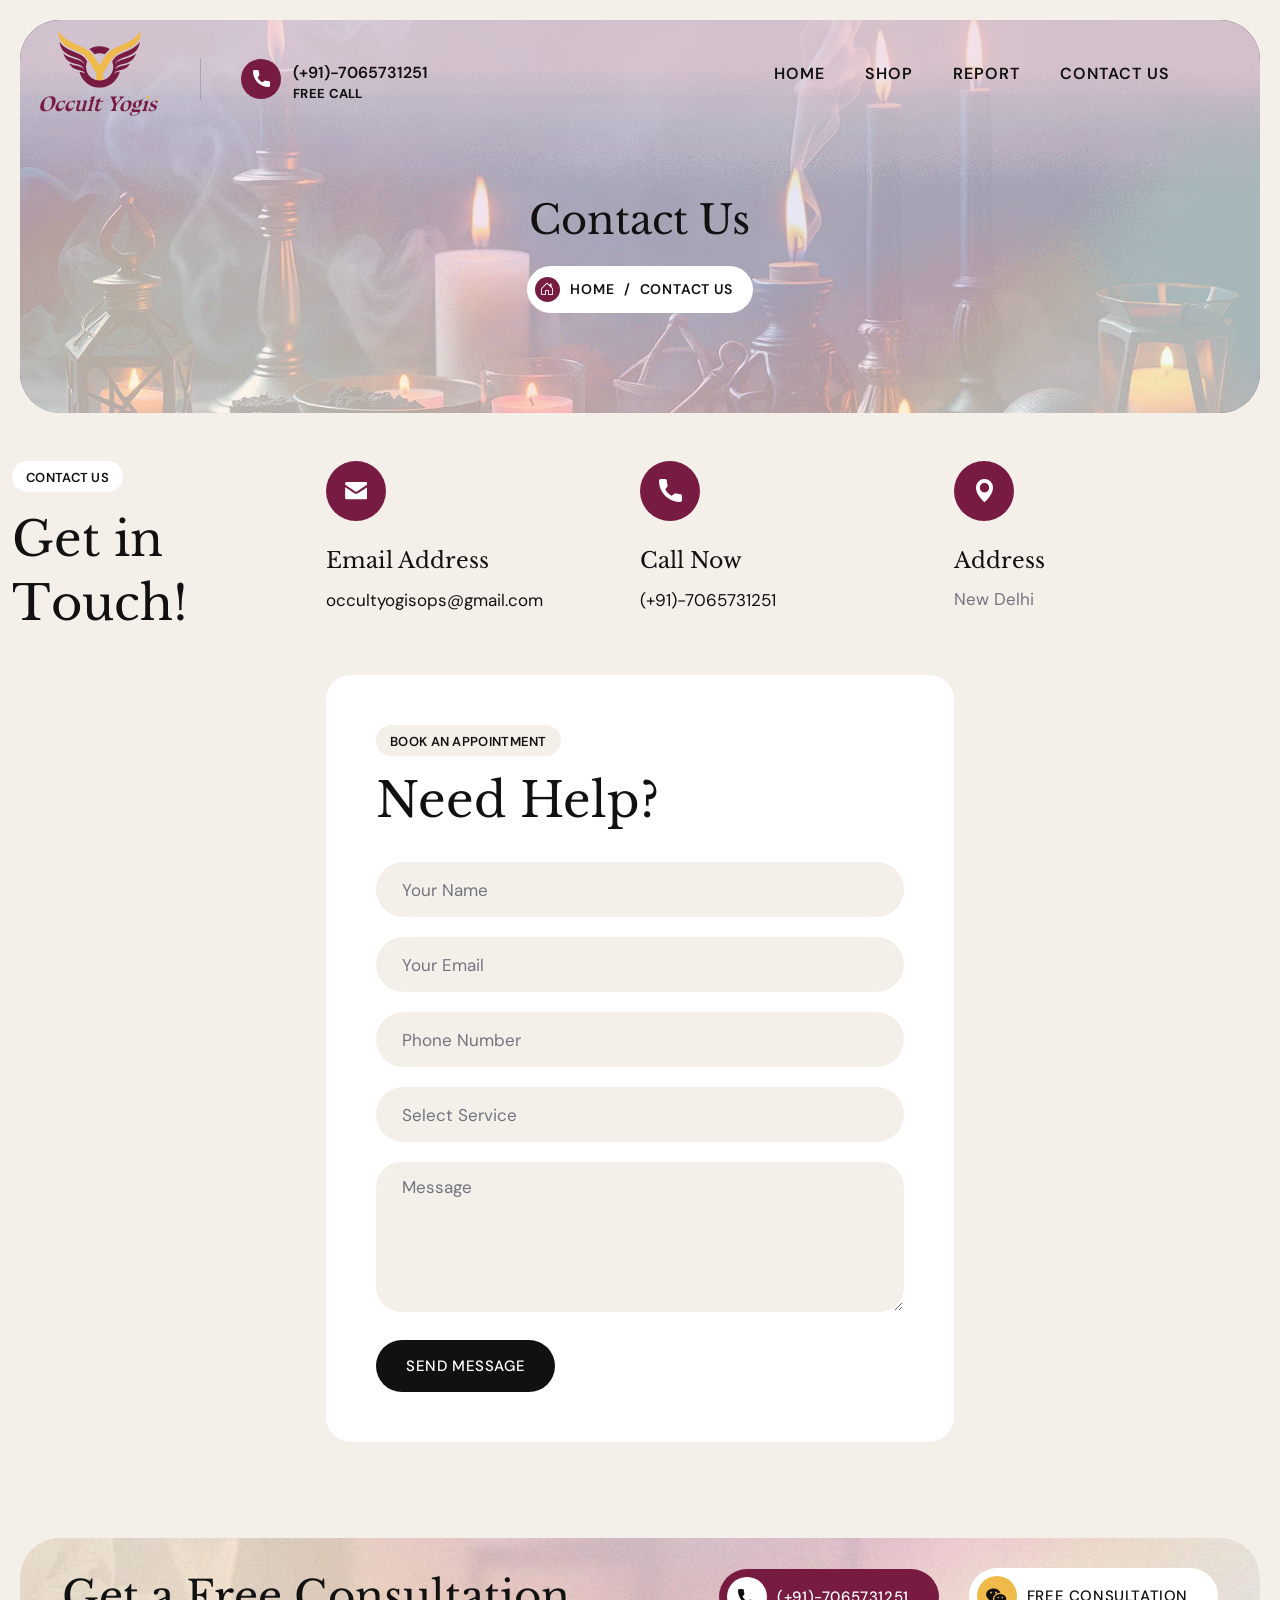
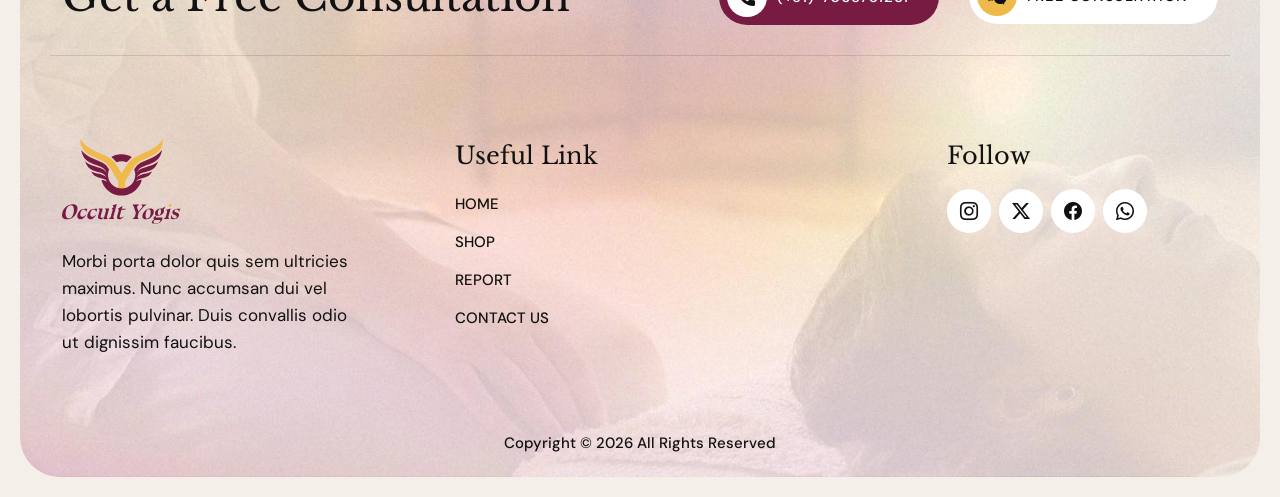
==== contact.html @ 19f6bfe2 "complete page" ====
<!doctype html>
<html lang="en-US">
<meta http-equiv="content-type" content="text/html;charset=UTF-8">
<head>
  <meta charset="UTF-8">
  <meta name="author" content="">
  <meta name="viewport" content="width=device-width, initial-scale=1">
  <title>Occult Yogis : Home</title>
  <meta name='robots' content='max-image-preview:large'>
  <link rel='dns-prefetch' href='http://fonts.googleapis.com/'>
  <link rel='preconnect' href='https://fonts.gstatic.com/' crossorigin>
  <link rel='stylesheet' id='bootstrap-css' href='wp-content/themes/pranam/assets/css/bootstrap.min4d80.css?ver=6.9.1' media='all'>
  <link rel='stylesheet' id='animate-css' href='wp-content/themes/pranam/assets/css/animate4d80.css?ver=6.9.1' media='all'>
  <link rel='stylesheet' id='bootstrap-icon-css' href='wp-content/themes/pranam/assets/css/bootstrap-icons4d80.css?ver=6.9.1' media='all'>
  <link rel='stylesheet' id='pranam-icon-css' href='wp-content/themes/pranam/assets/css/pranam-icon4d80.css?ver=6.9.1' media='all'>
  <link rel='stylesheet' id='magnific-popup-css' href='wp-content/themes/pranam/assets/css/magnific-popup4d80.css?ver=6.9.1' media='all'>
  <link rel='stylesheet' id='swiper-pranam-css' href='wp-content/themes/pranam/assets/css/swiper-bundle.min4d80.css?ver=6.9.1' media='all'>
  <link rel='stylesheet' id='odometer-css' href='wp-content/themes/pranam/assets/css/odometer4d80.css?ver=6.9.1' media='all'>
  <link rel='stylesheet' id='base-css' href='wp-content/themes/pranam/assets/css/base4d80.css?ver=6.9.1' media='all'>
  <link rel='stylesheet' id='shortcodes-css' href='wp-content/themes/pranam/assets/css/shortcodes4d80.css?ver=6.9.1' media='all'>
  <link rel='stylesheet' id='pranam-style-css' href='wp-content/themes/pranam/assets/css/theme-style4d80.css?ver=6.9.1' media='all'>
  <link rel='stylesheet' id='elementor-icons-css' href='wp-content/plugins/elementor/assets/lib/eicons/css/elementor-icons.min7f15.css?ver=5.47.0' media='all'>
  <link rel='stylesheet' id='elementor-frontend-css' href='wp-content/uploads/elementor/css/custom-frontend.mined5e.css?ver=1770178173' media='all'>
  <link rel='stylesheet' id='elementor-post-8-css' href='wp-content/uploads/elementor/css/post-8ed5e.css?ver=1770178173' media='all'>
  <link rel='stylesheet' id='widget-image-css' href='wp-content/plugins/elementor/assets/css/widget-image.mind341.css?ver=3.35.0' media='all'>
  <link rel='stylesheet' id='widget-heading-css' href='wp-content/plugins/elementor/assets/css/widget-heading.mind341.css?ver=3.35.0' media='all'>
  <link rel='stylesheet' id='e-animation-fadeInUp-css' href='wp-content/plugins/elementor/assets/lib/animations/styles/fadeInUp.mind341.css?ver=3.35.0' media='all'>
  <link rel='stylesheet' id='elementor-post-9217-css' href='wp-content/uploads/elementor/css/post-9217b172.css?ver=1770180187' media='all'>
  <link rel="stylesheet" href="https://fonts.googleapis.com/css?family=DM%20Sans:400%7CLibre%20Baskerville:400&amp;display=swap&amp;ver=6.9.1" media="print" onload="this.media='all'">
  <link rel='stylesheet' id='elementor-gf-roboto-css' href='https://fonts.googleapis.com/css?family=Roboto:100,100italic,200,200italic,300,300italic,400,400italic,500,500italic,600,600italic,700,700italic,800,800italic,900,900italic&amp;display=swap' media='all'>
  <script src="wp-includes/js/jquery/jquery.minf43b.js?ver=3.7.1" id="jquery-core-js"></script>
  <script src="wp-includes/js/jquery/jquery-migrate.min5589.js?ver=3.4.1" id="jquery-migrate-js"></script>
  <link rel="icon" href="img/favicon.ico">
  <link rel="apple-touch-icon" href="img/favicon.ico">
  <link rel='stylesheet' href="css/main.min.css">
</head>
<body class="wp-singular page-template-default page page-id-1808 wp-custom-logo wp-embed-responsive wp-theme-pranam elementor-default elementor-kit-8 elementor-page elementor-page-1808">
  <div id="page-wrapper" class="page-wrapper">
    <header id="site-header" class="header header-1">
      <div id="header-wrap">
        <div class="container-fluid p-0">
          <div class="row">
            <div class="col">
              <nav class="ht-navigation">
                <a class="navbar-brand logo m-0" href="index.html">
                  <img class="img-fluid" src="img/logo.svg" alt="Logo Img" height="80" width="120">
                </a>
                <a class="navbar-brand logo m-0 sticky-logo" href="index.html">
                  <img class="img-fluid" src="img/logo.svg" alt="Logo Img" height="70" width="120">
                </a>
                <div class="ht-mobile-menu-bg"></div>
                <div class="header-number">
                  <i class="flaticon flaticon-call"></i>
                  <div>
                    <a href="tel:+917065731251">(+91)-7065731251</a>
                    <span>Free Call</span>
                  </div>
                </div>
                <div class="navigation-top">
                  <div class="main-nav">
                    <ul id="menu-main-menu" class="menu">
                      <li class="menu-item"><a href="index.html">Home</a></li>
                      <li class="menu-item"><a href="https://store.occultyogis.com/" target="_blank">Shop</a></li>
                      <li class="menu-item"><a href="https://report.occultyogi.com/" target="_blank">Report</a></li>
                      <li class="menu-item"><a href="contact.html">Contact Us</a></li>
                    </ul>
                  </div>
                  <button id="menu-toggle" class="nav-menu-toggle ht-toggler" type="button"><i class="bi bi-list"></i></button>
                </div>
                <!-- <div class="right-nav align-items-center d-flex justify-content-end">
                  <a class="themeht-btn dark-btn" href="contact-us/index.html"><span>Appointment</span>
                    <i class="flaticon flaticon-right-up"></i>
                  </a>
                </div> -->
              </nav>
            </div>
          </div>
        </div>
      </div>
    </header>
    <section class="page-title page-title-overlay breadcrumb-1" style="background-image:url(img/banner.webp);">
      <div class="container">
        <div class="row">
          <div class="col-lg-12">
            <div class="theme-breadcrumb-box">
              <h1>Contact Us</h1>
              <nav aria-label="breadcrumb" class="page-breadcrumb">
                <ol class="breadcrumb">
                  <li class="breadcrumb-item"><a href="index.html"><i class="bi bi-house-door me-1"></i>Home</a></li>
                  <li class="breadcrumb-item active" aria-current="page">Contact Us</li>
                </ol>
              </nav>
            </div>
          </div>
        </div>
      </div>
    </section>
    <div class="page-content mt-5">
      <div class="container">
        <div id="post-1808" class="post-1808 page type-page status-publish hentry">
          <div class="entry-content">
            <div data-elementor-type="wp-page" data-elementor-id="1808" class="elementor elementor-1808">
              <section class="elementor-section elementor-top-section elementor-element elementor-element-4d484e2 elementor-section-boxed elementor-section-height-default elementor-section-height-default default" data-id="4d484e2" data-element_type="section" data-e-type="section">
                <div class="elementor-container elementor-column-gap-no">
                  <div class="elementor-column elementor-col-25 elementor-top-column elementor-element elementor-element-ac54296" data-id="ac54296" data-element_type="column" data-e-type="column">
                    <div class="elementor-widget-wrap elementor-element-populated">
                      <div class="elementor-element elementor-element-0fba651 elementor-widget elementor-widget-title"
                        data-id="0fba651" data-element_type="widget" data-e-type="widget"
                        data-widget_type="title.default">
                        <div class="elementor-widget-container">
                          <div class="theme-title ht-split-text  left">
                            <h6 class="">Contact Us</h6>
                            <h2 data-splitting>Get in Touch!</h2>
                          </div>
                        </div>
                      </div>
                    </div>
                  </div>
                  <div class="elementor-column elementor-col-25 elementor-top-column elementor-element elementor-element-01027af" data-id="01027af" data-element_type="column" data-e-type="column">
                    <div class="elementor-widget-wrap elementor-element-populated">
                      <div class="elementor-element elementor-element-8cacafa elementor-widget elementor-widget-contact-list" data-id="8cacafa" data-element_type="widget" data-e-type="widget" data-widget_type="contact-list.default">
                        <div class="elementor-widget-container">
                          <div class="contact-media">
                            <i class="flaticon flaticon-envelope"></i>
                            <h4>Email Address</h4>
                            <div class="contact-media-text">
                              <a href="mailto:occultyogisops@gmail.com">occultyogisops@gmail.com</a>
                            </div>
                          </div>
                        </div>
                      </div>
                    </div>
                  </div>
                  <div class="elementor-column elementor-col-25 elementor-top-column elementor-element elementor-element-44689f6" data-id="44689f6" data-element_type="column" data-e-type="column">
                    <div class="elementor-widget-wrap elementor-element-populated">
                      <div class="elementor-element elementor-element-225e51c elementor-widget elementor-widget-contact-list" data-id="225e51c" data-element_type="widget" data-e-type="widget" data-widget_type="contact-list.default">
                        <div class="elementor-widget-container">
                          <div class="contact-media ">
                            <i class="flaticon flaticon-call"></i>
                            <h4>Call Now</h4>
                            <div class="contact-media-text">
                              <a href="tel:+917065731251">(+91)-7065731251</a>
                            </div>
                          </div>
                        </div>
                      </div>
                    </div>
                  </div>
                  <div
                    class="elementor-column elementor-col-25 elementor-top-column elementor-element elementor-element-c6469f6"
                    data-id="c6469f6" data-element_type="column" data-e-type="column">
                    <div class="elementor-widget-wrap elementor-element-populated">
                      <div
                        class="elementor-element elementor-element-46018b4 elementor-widget elementor-widget-contact-list"
                        data-id="46018b4" data-element_type="widget" data-e-type="widget"
                        data-widget_type="contact-list.default">
                        <div class="elementor-widget-container">
                          <div class="contact-media ">
                            <i class="flaticon flaticon-location-pin"></i>
                            <h4>Address</h4>
                            <div class="contact-media-text">
                              <p class="mb-0">New Delhi</p>
                            </div>
                          </div>
                        </div>
                      </div>
                    </div>
                  </div>
                </div>
              </section>
              <section class="mb-5 pb-5 elementor-section elementor-top-section elementor-element elementor-element-b458566 elementor-section-boxed elementor-section-height-default elementor-section-height-default default" data-id="b458566" data-element_type="section" data-e-type="section">
                <div class="elementor-container elementor-column-gap-no justify-content-center">
                  <div class="elementor-column elementor-col-50 elementor-top-column elementor-element elementor-element-80cbee4" data-id="80cbee4" data-element_type="column" data-e-type="column">
                    <div class="elementor-widget-wrap elementor-element-populated">
                      <div class="elementor-element elementor-element-b14702c elementor-widget elementor-widget-shortcode" data-id="b14702c" data-element_type="widget" data-e-type="widget" data-widget_type="shortcode.default">
                        <div class="elementor-widget-container">
                          <div class="elementor-shortcode">
                            <div class="wpcf7 no-js" id="wpcf7-f13877-p1808-o1" lang="en-US" dir="ltr" data-wpcf7-id="13877">
                              <form action="#" method="post" class="wpcf7-form init" aria-label="Contact form" novalidate="novalidate" data-status="init">
                                <div class="contact-us">
                                  <div class="row">
                                    <div class="col-md-12">
                                      <div class="theme-title ht-split-text">
                                        <h6>Book an Appointment</h6>
                                        <h2>Need Help?</h2>
                                      </div>
                                    </div>
                                    <div class="col-md-12">
                                      <span class="wpcf7-form-control-wrap" data-name="your-name">
                                        <input size="40" maxlength="400" class="wpcf7-form-control wpcf7-text wpcf7-validates-as-required" aria-required="true" aria-invalid="false" placeholder="Your Name" value="" type="text" name="your-name" />
                                      </span>
                                    </div>
                                    <div class="col-md-12">
                                      <span class="wpcf7-form-control-wrap" data-name="your-email">
                                        <input size="40" maxlength="400" class="wpcf7-form-control wpcf7-email wpcf7-validates-as-required wpcf7-text wpcf7-validates-as-email" aria-required="true" aria-invalid="false" placeholder="Your Email" value="" type="email" name="your-email" />
                                      </span>
                                    </div>
                                    <div class="col-md-12">
                                      <span class="wpcf7-form-control-wrap" data-name="tel-893">
                                        <input size="40" maxlength="400" class="wpcf7-form-control wpcf7-tel wpcf7-text wpcf7-validates-as-tel" aria-invalid="false" placeholder="Phone Number" value="" type="tel" name="tel-893" />
                                      </span>
                                    </div>
                                    <div class="col-md-12">
                                      <span class="wpcf7-form-control-wrap" data-name="your-select">
                                        <select class="wpcf7-form-control wpcf7-select-control select-control wpcf7-validates-as-required" aria-required="true" aria-invalid="false" name="your-select">
                                          <option value="Select Service">Select Service</option>
                                          <option value="Report">Report</option>
                                          <option value="Consulatioan">Consulatioan</option>
                                          <option value="Meditation">Meditation</option>
                                        </select>
                                      </span>
                                    </div>
                                    <div class="col-md-12">
                                      <span class="wpcf7-form-control-wrap" data-name="your-message">
                                        <textarea cols="40" rows="10" maxlength="2000" class="wpcf7-form-control wpcf7-textarea" aria-invalid="false" placeholder="Message" name="your-message"></textarea>
                                      </span>
                                    </div>
                                    <div class="col-md-12"><input class="wpcf7-form-control wpcf7-submit has-spinner" type="submit" value="Send Message"></div>
                                  </div>
                                </div>
                              </form>
                            </div>
                          </div>
                        </div>
                      </div>
                    </div>
                  </div>
                </div>
              </section>
            </div>
          </div>
        </div>
      </div>
    </div>
    <footer class="footer">
      <div class="primary-footer">
        <div class="container">
          <div class="row footer-top">
            <div class="col-md-6">
              <aside id="custom_html-31"
                class="widget_text widget-odd widget-last widget-first widget-1 footer-top-title footer-widget widget widget_custom_html">
                <div class="textwidget custom-html-widget">Get a Free Consultation</div>
              </aside>
            </div>
            <div class="col-md-6">
              <aside id="custom_html-32"
                class="widget_text widget-odd widget-last widget-first widget-1 footer-top-button text-end footer-widget widget widget_custom_html">
                <div class="textwidget custom-html-widget">
                  <a href="tel:+917065731251" class="themeht-btn primary-btn"><i class="flaticon flaticon-call"></i> <span>(+91)-7065731251</span></a>
                  <a href="contact-us/index.html" class="themeht-btn white-btn"><i class="bi bi-wechat"></i> <span>Free consultation</span></a>
                </div>
              </aside>
            </div>
          </div>
          <div class="row">
            <div class="col-lg-4">
              <a class="footer-logo d-inline-block logo mb-4" href="index.html">
                <img class="img-fluid" src="img/logo.svg" alt="Logo Img" height="80" width="120">
              </a>
              <aside id="text-7" class="widget-odd widget-last widget-first widget-1 footer-widget widget widget_text">
                <div class="textwidget">
                  <p>Morbi porta dolor quis sem ultricies maximus. Nunc accumsan dui vel lobortis pulvinar. Duis convallis odio ut dignissim faucibus.</p>
                </div>
              </aside>
            </div>
            <div class="col-lg-5">
              <aside id="nav_menu-15"
                class="widget-odd widget-last widget-first widget-1 footer-widget widget widget_nav_menu">
                <h5 class="widget-title">Useful Link</h5>
                <div class="menu-footer-menu-container">
                  <ul id="menu-footer-menu" class="menu">
                    <li class="menu-item"><a href="index.html">Home</a></li>
                    <li class="menu-item"><a href="https://store.occultyogis.com/" target="_blank">Shop</a></li>
                    <li class="menu-item"><a href="https://report.occultyogi.com/" target="_blank">Report</a></li>
                    <li class="menu-item"><a href="contact.html">Contact Us</a></li>
                  </ul>
                </div>
              </aside>
            </div>
            <div class="col-lg-3">
              <div class="footer-subscribe"></div>
              <aside id="custom_html-30"
                class="widget_text widget-odd widget-last widget-first widget-1 m-0 footer-widget widget widget_custom_html">
                <h5 class="widget-title">Follow</h5>
                <div class="textwidget custom-html-widget">
                  <ul class="list-inline ps-0 ms-0 social-icons footer-social">
                    <li class="list-inline-item"><a href="https://www.instagram.com/occultyogisofficial/"><i aria-hidden="true" class="bi bi-instagram"></i></a></li>
                    <li class="list-inline-item"><a href="#"><i aria-hidden="true" class="bi bi-twitter-x"></i></a></li>
                    <li class="list-inline-item"><a href="#"><i aria-hidden="true" class="bi bi-facebook"></i></a></li>
                    <li class="list-inline-item"><a href="https://wa.me/919968353570?text=Hi,&nbsp;I&nbsp;would&nbsp;like&nbsp;to&nbsp;get&nbsp;more&nbsp;information..!" target="_blank"><i aria-hidden="true" class="bi bi-whatsapp"></i></a></li>
                  </ul>
                </div>
              </aside>
            </div>
          </div>
        </div>
      </div>
      <div class="secondary-footer">
        <div class="container">
          <div class="row align-items-center secondary-footer-inner">
            <div class="col-lg-12 text-center mt-lg-0">
              <div class="copyright">Copyright © 2026 All Rights Reserved</div>
            </div>
          </div>
        </div>
      </div>
    </footer>
  </div>
  <div class="scroll-top">
    <svg class="scroll-circle svg-content" width="100%" height="100%" viewBox="-1 -1 102 102"><path d="M50,1 a49,49 0 0,1 0,98 a49,49 0 0,1 0,-98" /></svg>
  </div>
  <script src="wp-includes/js/dist/hooks.minaf5f.js?ver=dd5603f07f9220ed27f1" id="wp-hooks-js"></script>
  <script src="wp-includes/js/dist/i18n.min1cde.js?ver=c26c3dc7bed366793375" id="wp-i18n-js"></script>
  <script src="wp-content/themes/pranam/assets/js/bootstrap.bundle.min4d80.js?ver=6.9.1" id="bootstrap-js"></script>
  <script src="wp-content/themes/pranam/assets/js/jquery-appear4d80.js?ver=6.9.1" id="jquery-appear-js"></script>
  <script src="wp-content/themes/pranam/assets/js/odometer.min4d80.js?ver=6.9.1" id="odometer-js"></script>
  <script src="wp-content/themes/pranam/assets/js/jquery.magnific-popup.min4d80.js?ver=6.9.1" id="magnific-popup-js"></script>
  <script src="wp-content/themes/pranam/assets/js/splitting.min4d80.js?ver=6.9.1" id="splitting-js"></script>
  <script src="wp-content/themes/pranam/assets/js/gsap.min4d80.js?ver=6.9.1" id="gsap-js"></script>
  <script src="wp-content/themes/pranam/assets/js/scrolltrigger.min4d80.js?ver=6.9.1" id="scrolltrigger-js"></script>
  <script src="wp-content/themes/pranam/assets/js/title-text4d80.js?ver=6.9.1" id="title-text-js"></script>
  <script src="wp-content/themes/pranam/assets/js/ht-split-img4d80.js?ver=6.9.1" id="ht-split-img-js"></script>
  <script src="wp-content/plugins/elementor/assets/lib/swiper/v8/swiper.min94a4.js?ver=8.4.5" id="swiper-js"></script>
  <script src="wp-content/themes/pranam/assets/js/sticksy.min4d80.js?ver=6.9.1" id="sticksy-js"></script>
  <script src="wp-content/themes/pranam/assets/js/theme-script4d80.js?ver=6.9.1" id="pranam-script-js"></script>
  <!-- <script src="wp-content/plugins/elementor/assets/js/webpack.runtime.mind341.js?ver=3.35.0" id="elementor-webpack-runtime-js"></script> -->
  <script src="wp-content/plugins/elementor/assets/js/frontend-modules.mind341.js?ver=3.35.0" id="elementor-frontend-modules-js"></script>
  <script src="wp-includes/js/jquery/ui/core.minb37e.js?ver=1.13.3" id="jquery-ui-core-js"></script>
  <script id="elementor-frontend-js-before">
    var elementorFrontendConfig = {
      "environmentMode": {
        "edit": false,
        "wpPreview": false,
        "isScriptDebug": false
      },
      "i18n": {
        "shareOnFacebook": "Share on Facebook",
        "shareOnTwitter": "Share on Twitter",
        "pinIt": "Pin it",
        "download": "Download",
        "downloadImage": "Download image",
        "fullscreen": "Fullscreen",
        "zoom": "Zoom",
        "share": "Share",
        "playVideo": "Play Video",
        "previous": "Previous",
        "next": "Next",
        "close": "Close",
        "a11yCarouselPrevSlideMessage": "Previous slide",
        "a11yCarouselNextSlideMessage": "Next slide",
        "a11yCarouselFirstSlideMessage": "This is the first slide",
        "a11yCarouselLastSlideMessage": "This is the last slide",
        "a11yCarouselPaginationBulletMessage": "Go to slide"
      },
      "is_rtl": false,
      "breakpoints": {
        "xs": 0,
        "sm": 480,
        "md": 768,
        "lg": 1025,
        "xl": 1440,
        "xxl": 1600
      },
      "responsive": {
        "breakpoints": {
          "mobile": {
            "label": "Mobile Portrait",
            "value": 767,
            "default_value": 767,
            "direction": "max",
            "is_enabled": true
          },
          "mobile_extra": {
            "label": "Mobile Landscape",
            "value": 880,
            "default_value": 880,
            "direction": "max",
            "is_enabled": true
          },
          "tablet": {
            "label": "Tablet Portrait",
            "value": 1024,
            "default_value": 1024,
            "direction": "max",
            "is_enabled": true
          },
          "tablet_extra": {
            "label": "Tablet Landscape",
            "value": 1200,
            "default_value": 1200,
            "direction": "max",
            "is_enabled": true
          },
          "laptop": {
            "label": "Laptop",
            "value": 1366,
            "default_value": 1366,
            "direction": "max",
            "is_enabled": true
          },
          "widescreen": {
            "label": "Widescreen",
            "value": 2400,
            "default_value": 2400,
            "direction": "min",
            "is_enabled": true
          }
        },
        "hasCustomBreakpoints": true
      },
      "version": "3.35.0",
      "is_static": false,
      "experimentalFeatures": {
        "additional_custom_breakpoints": true,
        "home_screen": true,
        "global_classes_should_enforce_capabilities": true,
        "e_variables": true,
        "cloud-library": true,
        "e_opt_in_v4_page": true,
        "e_components": true,
        "e_interactions": true,
        "e_editor_one": true,
        "import-export-customization": true
      },
      "urls": {
        "assets": "\/wp-content\/plugins\/elementor\/assets\/",
        "uploadUrl": "\/wp-content\/uploads"
      },
      "nonces": {
        "floatingButtonsClickTracking": "b3f9829418"
      },
      "swiperClass": "swiper",
      "settings": {
        "page": [],
        "editorPreferences": []
      },
      "kit": {
        "active_breakpoints": ["viewport_mobile", "viewport_mobile_extra", "viewport_tablet", "viewport_tablet_extra",
          "viewport_laptop", "viewport_widescreen"
        ],
        "global_image_lightbox": "yes",
        "lightbox_enable_counter": "yes",
        "lightbox_enable_fullscreen": "yes",
        "lightbox_enable_zoom": "yes",
        "lightbox_enable_share": "yes",
        "lightbox_title_src": "title",
        "lightbox_description_src": "description"
      },
      "post": {
        "id": 398,
        "title": "Pranam%20%E2%80%93%20Reiki%20Healing%20%26%20Meditation%20WordPress%20Theme",
        "excerpt": "Morbi porta dolor quis sem ultricies maximus. Nunc accumsan dui vel lobortis pulvinar. Duis convallis odio ut dignissim faucibus.",
        "featuredImage": "\/wp-content\/uploads\/2025\/02\/blog-img03-1024x731.jpg"
      }
    };
  </script>
  <script src="wp-content/plugins/elementor/assets/js/frontend.mind341.js?ver=3.35.0" id="elementor-frontend-js">
  </script>
</body>

</html>
---- wp-content/themes/pranam/assets/css/pranam-icon4d80.css ----
/*!
*    ______ _       _   _
*    |  ____| |     | | (_)
*    | |__  | | __ _| |_ _  ___ ___  _ __
*    |  __| | |/ _` | __| |/ __/ _ \| '_ \
*    | |    | | (_| | |_| | (_| (_) | | | |
*    |_|    |_|\__,_|\__|_|\___\___/|_| |_|
*
*         https://www.flaticon.com
*/

@font-face {
    font-family: "flaticon_mycollection";
    src: url("../fonts/flaticon_mycollection9292.woff2?49292b0f38f130092f00ca495d688a67") format("woff2"),
url("../fonts/flaticon_mycollection9292.woff?49292b0f38f130092f00ca495d688a67") format("woff"),
url("../fonts/flaticon_mycollection9292.eot?49292b0f38f130092f00ca495d688a67#iefix") format("embedded-opentype"),
url("../fonts/flaticon_mycollection9292.ttf?49292b0f38f130092f00ca495d688a67") format("truetype"),
url("../fonts/flaticon_mycollection9292.html?49292b0f38f130092f00ca495d688a67#flaticon_mycollection") format("svg")
}

i[class^="flaticon-"]:before, i[class*=" flaticon-"]:before {
    font-family: flaticon_mycollection !important;
    font-style: normal;
    font-weight: normal !important;
    font-variant: normal;
    text-transform: none;
    line-height: inherit;
    -webkit-font-smoothing: antialiased;
    -moz-osx-font-smoothing: grayscale;
    vertical-align: -0.125em;
}

.flaticon-play-button-arrowhead:before {
    content: "\f101";
}
.flaticon-check-mark:before {
    content: "\f102";
}
.flaticon-left-quote:before {
    content: "\f103";
}
.flaticon-namaste:before {
    content: "\f104";
}
.flaticon-krishna:before {
    content: "\f105";
}
.flaticon-call:before {
    content: "\f106";
}
.flaticon-temple:before {
    content: "\f107";
}
.flaticon-loupe:before {
    content: "\f108";
}
.flaticon-standing-bell:before {
    content: "\f109";
}
.flaticon-pills:before {
    content: "\f10a";
}
.flaticon-healing:before {
    content: "\f10b";
}
.flaticon-reiki:before {
    content: "\f10c";
}
.flaticon-ganesha:before {
    content: "\f10d";
}
.flaticon-zen:before {
    content: "\f10e";
}
.flaticon-comment:before {
    content: "\f10f";
}
.flaticon-massage:before {
    content: "\f110";
}
.flaticon-diwali:before {
    content: "\f111";
}
.flaticon-phone-call:before {
    content: "\f112";
}
.flaticon-home:before {
    content: "\f113";
}
.flaticon-pills-1:before {
    content: "\f114";
}
.flaticon-clock:before {
    content: "\f115";
}
.flaticon-paper-plane:before {
    content: "\f116";
}
.flaticon-swastika:before {
    content: "\f117";
}
.flaticon-yoga:before {
    content: "\f118";
}
.flaticon-yoga-ball:before {
    content: "\f119";
}
.flaticon-sahasrara:before {
    content: "\f11a";
}
.flaticon-map-location:before {
    content: "\f11b";
}
.flaticon-body-massage:before {
    content: "\f11c";
}
.flaticon-mudra:before {
    content: "\f11d";
}
.flaticon-antibiotic:before {
    content: "\f11e";
}
.flaticon-yoga-pose:before {
    content: "\f11f";
}
.flaticon-yoga-pose-1:before {
    content: "\f120";
}
.flaticon-yoga-pose-2:before {
    content: "\f121";
}
.flaticon-yoga-pose-3:before {
    content: "\f122";
}
.flaticon-yoga-pose-4:before {
    content: "\f123";
}
.flaticon-yoga-pose-5:before {
    content: "\f124";
}
.flaticon-yoga-pose-6:before {
    content: "\f125";
}
.flaticon-shiva:before {
    content: "\f126";
}
.flaticon-ganesha-1:before {
    content: "\f127";
}
.flaticon-reiki-1:before {
    content: "\f128";
}
.flaticon-yoga-pose-7:before {
    content: "\f129";
}
.flaticon-yoga-pose-8:before {
    content: "\f12a";
}
.flaticon-yoga-pose-9:before {
    content: "\f12b";
}
.flaticon-yoga-pose-10:before {
    content: "\f12c";
}
.flaticon-yoga-pose-11:before {
    content: "\f12d";
}
.flaticon-yoga-pose-12:before {
    content: "\f12e";
}
.flaticon-yoga-pose-13:before {
    content: "\f12f";
}
.flaticon-yoga-pose-14:before {
    content: "\f130";
}
.flaticon-yoga-pose-15:before {
    content: "\f131";
}
.flaticon-yoga-pose-16:before {
    content: "\f132";
}
.flaticon-reiki-2:before {
    content: "\f133";
}
.flaticon-meditation:before {
    content: "\f134";
}
.flaticon-user:before {
    content: "\f135";
}
.flaticon-reiki-3:before {
    content: "\f136";
}
.flaticon-reiki-4:before {
    content: "\f137";
}
.flaticon-calendar:before {
    content: "\f138";
}
.flaticon-bath-towel:before {
    content: "\f139";
}
.flaticon-cosmetics:before {
    content: "\f13a";
}
.flaticon-healing-1:before {
    content: "\f13b";
}
.flaticon-reflexology:before {
    content: "\f13c";
}
.flaticon-massager:before {
    content: "\f13d";
}
.flaticon-buddhist:before {
    content: "\f13e";
}
.flaticon-carpet:before {
    content: "\f13f";
}
.flaticon-bhagavad-gita:before {
    content: "\f140";
}
.flaticon-location-pin:before {
    content: "\f141";
}
.flaticon-gem:before {
    content: "\f142";
}
.flaticon-email:before {
    content: "\f143";
}
.flaticon-temple-1:before {
    content: "\f144";
}
.flaticon-yagna:before {
    content: "\f145";
}
.flaticon-up-right-arrow:before {
    content: "\f146";
}
.flaticon-mandala:before {
    content: "\f147";
}
.flaticon-lotus-flower:before {
    content: "\f148";
}
.flaticon-cross:before {
    content: "\f149";
}
.flaticon-reiki-5:before {
    content: "\f14a";
}
.flaticon-reiki-6:before {
    content: "\f14b";
}
.flaticon-prayer:before {
    content: "\f14c";
}
.flaticon-massage-1:before {
    content: "\f14d";
}
.flaticon-fingers:before {
    content: "\f14e";
}
.flaticon-foot-massage:before {
    content: "\f14f";
}
.flaticon-buddhist-1:before {
    content: "\f150";
}
.flaticon-surya:before {
    content: "\f151";
}
.flaticon-eye:before {
    content: "\f152";
}
.flaticon-pongal:before {
    content: "\f153";
}
.flaticon-wat-phra-kaew:before {
    content: "\f154";
}
.flaticon-folder:before {
    content: "\f155";
}
.flaticon-vishnu:before {
    content: "\f156";
}
.flaticon-pooja:before {
    content: "\f157";
}
.flaticon-regeneration:before {
    content: "\f158";
}
.flaticon-temple-2:before {
    content: "\f159";
}
.flaticon-lingam:before {
    content: "\f15a";
}
.flaticon-chakra:before {
    content: "\f15b";
}
.flaticon-chakra-1:before {
    content: "\f15c";
}
.flaticon-pilates:before {
    content: "\f15d";
}
.flaticon-pilates-1:before {
    content: "\f15e";
}
.flaticon-meditate:before {
    content: "\f15f";
}
.flaticon-check-mark-1:before {
    content: "\f160";
}
.flaticon-speech-therapy:before {
    content: "\f161";
}
.flaticon-restitution:before {
    content: "\f162";
}
.flaticon-reiki-7:before {
    content: "\f163";
}
.flaticon-therapy:before {
    content: "\f164";
}
.flaticon-om:before {
    content: "\f165";
}
.flaticon-heal:before {
    content: "\f166";
}
.flaticon-massage-2:before {
    content: "\f167";
}
.flaticon-reiki-8:before {
    content: "\f168";
}
.flaticon-incense:before {
    content: "\f169";
}
.flaticon-yoga-1:before {
    content: "\f16a";
}
.flaticon-lotus:before {
    content: "\f16b";
}
.flaticon-wound:before {
    content: "\f16c";
}
.flaticon-injury:before {
    content: "\f16d";
}
.flaticon-om-1:before {
    content: "\f16e";
}
.flaticon-meditation-1:before {
    content: "\f16f";
}
.flaticon-flower:before {
    content: "\f170";
}
.flaticon-meditation-2:before {
    content: "\f171";
}
.flaticon-mental-disorder:before {
    content: "\f172";
}
.flaticon-facial-massage:before {
    content: "\f173";
}
.flaticon-downloads:before {
    content: "\f174";
}
.flaticon-psychology:before {
    content: "\f175";
}
.flaticon-reiki-symbols:before {
    content: "\f176";
}
.flaticon-right-up:before {
    content: "\f177";
}
.flaticon-meditation-3:before {
    content: "\f178";
}
.flaticon-anahata:before {
    content: "\f179";
}
.flaticon-alternative-medicine:before {
    content: "\f17a";
}
.flaticon-reiki-9:before {
    content: "\f17b";
}
.flaticon-therapy-1:before {
    content: "\f17c";
}
.flaticon-chiropractic:before {
    content: "\f17d";
}
.flaticon-vel:before {
    content: "\f17e";
}
.flaticon-mandala-1:before {
    content: "\f17f";
}
.flaticon-pooja-1:before {
    content: "\f180";
}
.flaticon-meditate-1:before {
    content: "\f181";
}
.flaticon-radiation:before {
    content: "\f182";
}
.flaticon-yoga-2:before {
    content: "\f183";
}
.flaticon-yoga-3:before {
    content: "\f184";
}
.flaticon-yoga-4:before {
    content: "\f185";
}
.flaticon-yoga-5:before {
    content: "\f186";
}
.flaticon-yoga-6:before {
    content: "\f187";
}
.flaticon-arrow:before {
    content: "\f188";
}
.flaticon-lotus-1:before {
    content: "\f189";
}
.flaticon-right:before {
    content: "\f18a";
}
.flaticon-left:before {
    content: "\f18b";
}
.flaticon-chakra-2:before {
    content: "\f18c";
}
.flaticon-yoga-7:before {
    content: "\f18d";
}
.flaticon-download:before {
    content: "\f18e";
}
.flaticon-relaxation:before {
    content: "\f18f";
}
.flaticon-leaves:before {
    content: "\f190";
}
.flaticon-self-love:before {
    content: "\f191";
}
.flaticon-energy:before {
    content: "\f192";
}
.flaticon-gardening:before {
    content: "\f193";
}
.flaticon-right-1:before {
    content: "\f194";
}
.flaticon-left-1:before {
    content: "\f195";
}
.flaticon-yoga-8:before {
    content: "\f196";
}
.flaticon-offering:before {
    content: "\f197";
}
.flaticon-healthy:before {
    content: "\f198";
}
.flaticon-sound:before {
    content: "\f199";
}
.flaticon-yoga-9:before {
    content: "\f19a";
}
.flaticon-ritual:before {
    content: "\f19b";
}
.flaticon-hinduism:before {
    content: "\f19c";
}
.flaticon-meditation-4:before {
    content: "\f19d";
}
.flaticon-reiki-10:before {
    content: "\f19e";
}
.flaticon-healing-2:before {
    content: "\f19f";
}
.flaticon-meditation-app:before {
    content: "\f1a0";
}
.flaticon-karma:before {
    content: "\f1a1";
}
.flaticon-envelope:before {
    content: "\f1a2";
}
.flaticon-healing-3:before {
    content: "\f1a3";
}
.flaticon-lotus-2:before {
    content: "\f1a4";
}
.flaticon-yoga-10:before {
    content: "\f1a5";
}
.flaticon-yoga-11:before {
    content: "\f1a6";
}
.flaticon-yoga-12:before {
    content: "\f1a7";
}
.flaticon-healthcare:before {
    content: "\f1a8";
}
.flaticon-alternative-medicine-1:before {
    content: "\f1a9";
}
.flaticon-exercise:before {
    content: "\f1aa";
}
.flaticon-yang:before {
    content: "\f1ab";
}
.flaticon-wellness:before {
    content: "\f1ac";
}
.flaticon-medicine:before {
    content: "\f1ad";
}
.flaticon-face:before {
    content: "\f1ae";
}
.flaticon-affirmations:before {
    content: "\f1af";
}
.flaticon-treatment-plan:before {
    content: "\f1b0";
}
.flaticon-healing-4:before {
    content: "\f1b1";
}
.flaticon-occupational-therapy:before {
    content: "\f1b2";
}
.flaticon-healing-heart:before {
    content: "\f1b3";
}
.flaticon-psychiatry:before {
    content: "\f1b4";
}
.flaticon-buddha:before {
    content: "\f1b5";
}
.flaticon-meditation-5:before {
    content: "\f1b6";
}
.flaticon-mindfulness:before {
    content: "\f1b7";
}
.flaticon-holistic-health:before {
    content: "\f1b8";
}
.flaticon-body-weight-scale:before {
    content: "\f1b9";
}
.flaticon-spiritual-wellness:before {
    content: "\f1ba";
}
.flaticon-spiritual-wellness-1:before {
    content: "\f1bb";
}
.flaticon-yoga-app:before {
    content: "\f1bc";
}
.flaticon-third-eye:before {
    content: "\f1bd";
}
.flaticon-meditation-6:before {
    content: "\f1be";
}
---- wp-content/themes/pranam/assets/css/odometer4d80.css ----
.odometer.odometer-auto-theme, .odometer.odometer-theme-default {
  display: inline-block;
  vertical-align: middle;
  *vertical-align: auto;
  *zoom: 1;
  *display: inline;
  position: relative;
}
.odometer.odometer-auto-theme .odometer-digit, .odometer.odometer-theme-default .odometer-digit {
  display: inline-block;
  vertical-align: middle;
  *vertical-align: auto;
  *zoom: 1;
  *display: inline;
  position: relative;
}
.odometer.odometer-auto-theme .odometer-digit .odometer-digit-spacer, .odometer.odometer-theme-default .odometer-digit .odometer-digit-spacer {
  display: inline-block;
  vertical-align: middle;
  *vertical-align: auto;
  *zoom: 1;
  *display: inline;
  visibility: hidden;
}
.odometer.odometer-auto-theme .odometer-digit .odometer-digit-inner, .odometer.odometer-theme-default .odometer-digit .odometer-digit-inner {
  text-align: left;
  display: block;
  position: absolute;
  top: 0;
  left: 0;
  right: 0;
  bottom: 0;
  overflow: hidden;
}
.odometer.odometer-auto-theme .odometer-digit .odometer-ribbon, .odometer.odometer-theme-default .odometer-digit .odometer-ribbon {
  display: block;
}
.odometer.odometer-auto-theme .odometer-digit .odometer-ribbon-inner, .odometer.odometer-theme-default .odometer-digit .odometer-ribbon-inner {
  display: block;
  -webkit-backface-visibility: hidden;
}
.odometer.odometer-auto-theme .odometer-digit .odometer-value, .odometer.odometer-theme-default .odometer-digit .odometer-value {
  display: block;
  -webkit-transform: translateZ(0);
}
.odometer.odometer-auto-theme .odometer-digit .odometer-value.odometer-last-value, .odometer.odometer-theme-default .odometer-digit .odometer-value.odometer-last-value {
  position: absolute;
}
.odometer.odometer-auto-theme.odometer-animating-up .odometer-ribbon-inner, .odometer.odometer-theme-default.odometer-animating-up .odometer-ribbon-inner {
  -webkit-transition: -webkit-transform 2s;
  -moz-transition: -moz-transform 2s;
  -ms-transition: -ms-transform 2s;
  -o-transition: -o-transform 2s;
  transition: transform 2s;
}
.odometer.odometer-auto-theme.odometer-animating-up.odometer-animating .odometer-ribbon-inner, .odometer.odometer-theme-default.odometer-animating-up.odometer-animating .odometer-ribbon-inner {
  -webkit-transform: translateY(-100%);
  -moz-transform: translateY(-100%);
  -ms-transform: translateY(-100%);
  -o-transform: translateY(-100%);
  transform: translateY(-100%);
}
.odometer.odometer-auto-theme.odometer-animating-down .odometer-ribbon-inner, .odometer.odometer-theme-default.odometer-animating-down .odometer-ribbon-inner {
  -webkit-transform: translateY(-100%);
  -moz-transform: translateY(-100%);
  -ms-transform: translateY(-100%);
  -o-transform: translateY(-100%);
  transform: translateY(-100%);
}
.odometer.odometer-auto-theme.odometer-animating-down.odometer-animating .odometer-ribbon-inner, .odometer.odometer-theme-default.odometer-animating-down.odometer-animating .odometer-ribbon-inner {
  -webkit-transition: -webkit-transform 2s;
  -moz-transition: -moz-transform 2s;
  -ms-transition: -ms-transform 2s;
  -o-transition: -o-transform 2s;
  transition: transform 2s;
  -webkit-transform: translateY(0);
  -moz-transform: translateY(0);
  -ms-transform: translateY(0);
  -o-transform: translateY(0);
  transform: translateY(0);
}
.odometer.odometer-auto-theme .odometer-value, .odometer.odometer-theme-default .odometer-value {
  text-align: center;
}
---- wp-content/themes/pranam/assets/css/base4d80.css ----
/* ------------------------------------------------
  Project:  Pranam - Reiki Healing & Meditation WordPress Theme
  Author:   ThemeHt
------------------------------------------------ */

/* ------------------------------------------------
  Table of Contents
  1. General
  2. Transition
  3. Pre Loader
  4. Scroll to Top
  5. Header
  6. Footer
  7. Page Title
------------------------------------------------ */

/* ------------------------------------------------
                     General
------------------------------------------------*/
a,
a:focus {
	text-decoration: none !important;
}

a,
a:visited {
	text-decoration: none;
	color: var(--themeht-dark-color);
}

a:focus,
a:hover {
	color: var(--themeht-primary-color);
	text-decoration: none !important;
}
.thm{color:var(--themeht-primary-color);}
a,
button,
input {
	outline: medium none !important;
}

::-moz-selection {
	background: var(--themeht-text-color);
	color: var(--themeht-white-color);
	text-shadow: none;
}

::-moz-selection {
	background: var(--themeht-text-color);
	color: var(--themeht-white-color);
	text-shadow: none;
}

::selection {
	background: var(--themeht-text-color);
	color: var(--themeht-white-color);
	text-shadow: none;
}

.bi::before,
[class^="bi-"]::before,
[class*=" bi-"]::before {
	line-height: inherit !important;
}

/* ------------------------------------------------
                     Transition
------------------------------------------------*/
a,
.btn,
button,
img,
span,
input,
#ht-main-nav,
.main-nav>ul>li>a:before,
.main-nav .sub-menu li a:before,
.social-icons li:hover a,
.themeht-btn,
.banner-arrow-icon,
.featured-item,
.featured-item .featured-icon i,
.service-item,
.service-icon,
.service-desc,
.step-item,
.step-number,
.portfolio-item.style-2 .portfolio-image,
.swiper-button-next,
.swiper-button-prev,
.swiper .swiper-button-prev:after,
.swiper .swiper-button-next:after,
.team-social-icon,
.wp-block-search .wp-block-search__inside-wrapper .wp-block-search__button:before,
.site-main .comment-navigation .nav-links a i,
.site-main .posts-navigation .nav-links a i,
.site-main .post-navigation .nav-links a i,
.nav-title,
.service-item.style-3,
.price-table .price-img img,
.download-brochure i,
.themeht-footer-widget-area .widget ul li,
.themeht-footer-widget-area .widget ol li,
.themeht-footer-widget-area .widget .wp-block-archives li,
.themeht-footer-widget-area .widget .wp-block-latest-posts li,
.themeht-footer-widget-area .widget .widget_recent_entries li,
.themeht-footer-widget-area .widget .wp-block-categories li,
.themeht-footer-widget-area .widget .wp-block-page-list li,
.post-card .wp-block-gallery .blocks-gallery-image figcaption,
.post-card .wp-block-gallery .blocks-gallery-item figcaption,
.team-member.style-1 .team-desc::before,
#banner-pagination.swiper-pagination-clickable .swiper-pagination-bullet,
.fixed-header .search-icon i,
.service-item.style-2 .arrow-button i,
.themeht-btn svg,
.woocommerce .products ul li,
.woocommerce ul.products li,
.post-card.style-2 .post-cat,
.counter.style-1 .counter-icon,
.service-widget li a:before,
.featured-item.style-6 a i,
.themeht-btn i,
.nav-links a .nav-subtitle::before,
.sidebar-add i::after,
.service-item.style-2 .arrow-button {
	-webkit-transition: all 0.5s ease-in-out 0s;
	-moz-transition: all 0.5s ease-in-out 0s;
	-ms-transition: all 0.5s ease-in-out 0s;
	-o-transition: all 0.5s ease-in-out 0s;
	transition: all 0.5s ease-in-out 0s;
}

.footer-widget .menu li a {
	-webkit-transition: all 0.3s ease-in-out 0s;
	-moz-transition: all 0.3s ease-in-out 0s;
	-ms-transition: all 0.3s ease-in-out 0s;
	-o-transition: all 0.3s ease-in-out 0s;
	transition: all 0.3s ease-in-out 0s;
}

/* ------------------------------------------------
                     Pre Loader
------------------------------------------------*/
#ht-preloader {
	background: var(--themeht-white-color);
	bottom: 0;
	height: 100%;
	left: 0;
	overflow: hidden !important;
	position: fixed;
	right: 0;
	text-align: center;
	top: 0;
	width: 100%;
	z-index: 99999;
	display: flex;
	justify-content: center;
	align-items: center;
}

.loader {
	position: relative;
}

.loader img {
	max-height: var(--loader-img-height);

}


/* ------------------------------------------------
                   Scroll to Top
------------------------------------------------*/
.scroll-top {
	position: fixed;
	right: 30px;
	bottom: 30px;
	height: 60px;
	width: 60px;
	cursor: pointer;
	display: block;
	border-radius: 50px;
	z-index: 10000;
	opacity: 0;
	visibility: hidden;
	transform: translateY(15px);
	-webkit-transition: all 200ms linear;
	transition: all 200ms linear;
	background: var(--themeht-white-color);
}

.scroll-top.active-progress {
	opacity: 1;
	visibility: visible;
	transform: translateY(0);
}

.scroll-top::after {
	position: absolute;
	font-family: 'bootstrap-icons';
	content: '\F145';
	text-align: center;
	line-height: 60px;
	font-size: 30px;
	color: var(--themeht-body-color);
	left: 0;
	top: 0;
	height: 60px;
	width: 60px;
	cursor: pointer;
	display: block;
	z-index: 1;
	-webkit-transition: all 200ms linear;
	transition: all 200ms linear;
}

.scroll-top:hover::after {
	opacity: 0;
}

.scroll-top::before {
	position: absolute;
	font-family: 'bootstrap-icons';
	content: '\F145';
	text-align: center;
	line-height: 60px;
	font-size: 30px;
	opacity: 0;
	background-image: linear-gradient(298deg, var(--themeht-text-color), var(--themeht-text-color));
	-webkit-background-clip: text;
	-webkit-text-fill-color: transparent;
	left: 0;
	top: 0;
	height: 60px;
	width: 60px;
	cursor: pointer;
	display: block;
	z-index: 2;
	-webkit-transition: all 200ms linear;
	transition: all 200ms linear;
}

.scroll-top:hover::before {
	opacity: 1;
}

.scroll-top svg path {
	fill: none;
}

.scroll-top svg.scroll-circle path {
	stroke: var(--themeht-primary-color);
	stroke-width: 2;
	box-sizing: border-box;
	-webkit-transition: all 200ms linear;
	transition: all 200ms linear;
}


/* ------------------------------------------------
                     Header
------------------------------------------------*/
header#site-header {
	position: absolute;
	width: 100%;
}

.header.header-1 {
	position: relative;
}

/*----------- Header top -----------*/
.contact-info li {
	padding-left: 50px;
	position: relative;
	margin-bottom: 20px;
}

.contact-info li:last-child {
	margin-bottom: 0;
}

.contact-info li i {
	position: absolute;
	left: 0;
	top: 0;
	line-height: 24px;
	font-size: 30px;
	color: var(--themeht-primary-color);
	text-align: center;
}

.contact-info li span {
	font-size: 16px;
	line-height: 1;
	color: var(--themeht-body-color);
	font-weight: 500;
	display: block;
	margin-bottom: 8px;
}

.contact-info li p {
	margin-bottom: 0;
	line-height: 24px;
	color: var(--themeht-body-color);

}

.contact-info li a {
	color: var(--themeht-body-color);
}

.contact-info li a:hover {
	color: var(--themeht-primary-color);
}

.header-number {
	display: flex;
	align-items: center;
	margin-left: 40px;
	border-left: 1px solid rgb(0 0 0 / 16%);
	padding: 0px 0px 0px 40px;
}

.header-number span {
	display: block;
	font-size: 13px;
	line-height: 1;
	font-weight: 700;
	text-transform: uppercase;
	letter-spacing: 0.3px;
	color: var(--themeht-dark-color);
}

.header-number i {
	font-size: 17px;
	background-color: var(--themeht-primary-color);
	color: var(--themeht-white-color);
	line-height: 40px;
	margin-right: 12px;
	border-radius: 50%;
	width: 40px;
	height: 40px;
	display: flex;
	align-items: center;
	justify-content: center;
}

.header-number a {
	font-weight: 600;
	font-size: 16px;
	color: var(--themeht-dark-color);
}

.header-number a:hover {
	color: var(--themeht-primary-color);
}

#header-wrap {
	position: relative;
	z-index: 999;
	padding: 30px;
}

.admin-bar .header,
.admin-bar #header-wrap.fixed-header {
	top: 30px;
	border-bottom: inherit;
}

#header-wrap.fixed-header {
	position: fixed;
	left: 0px;
	top: 0px;
	width: 100%;
	transition: all 500ms ease;
	-moz-transition: all 500ms ease;
	-webkit-transition: all 500ms ease;
	-ms-transition: all 500ms ease;
	-o-transition: all 500ms ease;
	background-color: var(--themeht-white-color);
	box-shadow: 0 25px 70px rgba(0, 0, 0, 0.07);
	-ms-animation-name: smoothScroll;
	-moz-animation-name: smoothScroll;
	-op-animation-name: smoothScroll;
	-webkit-animation-name: smoothScroll;
	animation-name: smoothScroll;
	-ms-animation-duration: 500ms;
	-moz-animation-duration: 500ms;
	-op-animation-duration: 500ms;
	-webkit-animation-duration: 500ms;
	animation-duration: 500ms;
	-ms-animation-timing-function: linear;
	-moz-animation-timing-function: linear;
	-op-animation-timing-function: linear;
	-webkit-animation-timing-function: linear;
	animation-timing-function: linear;
	-ms-animation-iteration-count: 1;
	-moz-animation-iteration-count: 1;
	-op-animation-iteration-count: 1;
	-webkit-animation-iteration-count: 1;
	animation-iteration-count: 1;
}

#header-wrap.fixed-header .topbar-link {
	display: none;
}

#header-wrap.fixed-header .header-menu-section {
	padding: 30px 20px;
	margin-bottom: 0;
}

.header.header-1 a.white-btn:hover {
	background-color: var(--themeht-dark-color);
	color: var(--themeht-white-color);
}

.header.header-1 #header-wrap {
	padding: 40px 60px 30px 60px;
}

.header.header-1 #header-wrap.fixed-header {
	padding: 9px 60px 9px 60px;
}

.header.header-1 .header-number {
	margin-top: 10px;
}

.header.header-1 .navigation-top {
	margin-left: auto;
	/* margin-right: 80px; */
}


.header.header-2 .header-top {
	background-color: var(--themeht-dark-color);
	color: var(--themeht-white-color);
	padding: 7px 60px 5px 60px;
	border-radius: 0px 0px 10px 10px;
}

.header.header-2 .topbar-link ul {
	display: flex;
	align-items: center;
}

.header.header-2 .topbar-link ul li {
	display: flex;
	align-items: center;
	gap: 8px;
	line-height: 19px;
}

.header.header-2 .topbar-link ul li:first-child {
	padding-right: 20px;
	margin-right: 20px;
	border-right: 1px solid rgba(255, 255, 255, 0.2);
}

.header.header-2 .topbar-link ul li i {
	color: var(--themeht-primary-color);
}

.header.header-2 .topbar-link ul li a,
.header.header-2 .topbar-link ul li span {
	color: var(--themeht-white-color);
	font-size: 13px;
	text-transform: uppercase;
	font-weight: 500;
	letter-spacing: 0.4px;
}

.header.header-2 .social-icons .list-inline {
	margin: 0;
	display: flex;
	gap: 15px;
}

.header.header-2 .social-icons .list-inline li a {
	color: var(--themeht-white-color);
	font-size: 13px;
}

.header.header-2 .social-icons .list-inline li a:hover {
	color: var(--themeht-primary-color);
}

.header.header-2 #header-wrap {
	padding: 10px 60px;
}

.header.header-2 .header-number {
	margin-left: 0px;
	border-left: 0px;
	padding: 0px 40px 0px 0px;
}

.header.header-2 .navigation-top {
	margin: auto;
}

/*----------- navigation -----------*/
.navbar-brand.logo {
	display: inline-block;
	margin: 0 auto;
	text-align: center;
	position: relative;
}

.logo img {
	max-height: var(--logo-desktop-height);
	margin: 1px 0;
}

.ht-navigation {
	flex-wrap: nowrap;
	justify-content: space-between;
	position: relative;
	display: flex;
	align-items: center;
}

.navigation-top {
	margin-left: auto;
	/* margin-right: 50px; */
}

.header .ht-navigation .sticky-logo {
	display: none;

}

@media (min-width:1201px) {
	.main-nav .menu {
		flex-direction: row;
		display: flex;
		margin: 0;
		padding: 0;
		justify-content: center;
	}
}

.header input[type="search"] {
	height: 40px;
	padding: 16px 40px 16px 10px;
}

.header .search-form button[type="submit"] {
	line-height: 40px;
}

.header-menu-section {
	background: var(--themeht-white-color);
	padding: 20px;
}


.main-nav li {
	position: relative;
	list-style-type: none;
}

.main-nav>ul>li {
	margin: 0 9px;
}

.main-nav>ul>li>a {
	color: var(--themeht-dark-color);
	font-size: 16px;
	line-height: 24px;
	position: relative;
	display: block;
	text-transform: uppercase;
	letter-spacing: 1px;
	padding: 5px 15px;
	border-radius: 15px;
	font-weight: 600;

}

.fixed-header .main-nav>ul>li>a {
	color: var(--themeht-dark-color);
}

.main-nav>ul>li>.sub-menu-toggle {
	display: none;
}

.main-nav ul.sub-menu {
	box-shadow: 0px 10px 35px 0px rgba(0, 0, 0, 0.1);
	opacity: 0;
	visibility: hidden;
	position: absolute;
	top: 110%;
	left: 0;
	z-index: 99999;
	background: var(--themeht-white-color);
	border-radius: 10px;
	padding: 0;
	margin: 0;
	-webkit-transition: all 0.5s ease-in-out 0s;
	-moz-transition: all 0.5s ease-in-out 0s;
	-ms-transition: all 0.5s ease-in-out 0s;
	-o-transition: all 0.5s ease-in-out 0s;
	transition: all 0.5s ease-in-out 0s;

}

@media (min-width:1200px) {

	.main-nav ul li:hover>ul.sub-menu {
		top: 40px;
		left: 0;
		opacity: 1;
		visibility: visible;
	}

	.main-nav ul.sub-menu li:hover ul.sub-menu {
		top: 0;
	}

	.main-nav>ul>li>a:hover,
	.main-nav>ul>li.current-menu-item>a,
	.main-nav>ul>li.current-menu-parent>a {
		background: var(--themeht-primary-color);
		color: var(--themeht-white-color) !important;
	}
}

.main-nav ul.sub-menu li ul {
	left: 100% !important;
	top: 0;
}

.main-nav .sub-menu li {
	border-bottom: 1px solid #e1e1e1;
	padding: 5px;
}

.main-nav .sub-menu li:last-child {
	margin-bottom: 0;
	border-bottom: none;
}

.main-nav .sub-menu li a {
	letter-spacing: 1px;
	font-weight: 600;
	font-size: 14px;
	padding: 6px 15px;
	color: var(--themeht-dark-color);
	text-transform: uppercase;
	z-index: 9;
	display: block;
	border-radius: 10px;
}

.sub-menu-toggle {
	display: block;
	position: absolute;
	right: 15px;
	top: 17px;
	cursor: pointer;
	color: var(--themeht-body-color);
	font-size: 12px;
	line-height: 1;
}

.sub-menu-toggle i:before {
	font-weight: 600 !important;
}

@media (min-width:992px) {

	.main-nav .sub-menu li a:hover,
	.main-nav ul li .sub-menu li.current-menu-item>a {
		background: var(--themeht-primary-color);
		color: var(--themeht-white-color);
	}

	.main-nav ul.sub-menu {
		min-width: 240px !important;
		max-width: 320px !important;
	}

	.main-nav .sub-menu li:hover .sub-menu-toggle,
	.main-nav ul li .sub-menu li.current-menu-item .sub-menu-toggle {
		color: var(--themeht-white-color);
	}

	.main-nav .sub-menu li a:hover:before,
	.main-nav ul li .sub-menu li.current-menu-item>a:before {
		opacity: 1;
		left: 15px;
	}

}

.ht-mobile-menu-bg {
	display: none;
}

.nav-menu-toggle {
	box-shadow: none;
	border: none;
	padding: 0;
	font-size: 35px;
	width: 70px;
	height: 50px;
	line-height: 50px;
	position: relative;
	right: -2px;
	border-radius: 10px;
	display: none;
	background-color: var(--themeht-white-color);
	color: var(--themeht-dark-color);
}

.fixed-header .nav-menu-toggle {
	background-color: var(--themeht-light-color);
}

.closepanel {
	display: none;
}

.closepanel i {
	display: inline-block;
	font-size: 40px;
	color: var(--themeht-body-color);
	line-height: 1;
}


@media (max-width:1200px) {

	.main-nav .sub-menu li a:hover,
	.main-nav ul li .sub-menu li.current-menu-item>a {
		color: var(--themeht-primary-color);
	}

	.sub-menu-toggle {
		right: 18px;
		color: var(--themeht-body-color);
	}

	.main-nav .menu {
		padding-left: 0;
		padding-top: 80px;
	}

	.admin-bar .main-nav .menu {
		padding-top: 120px;
	}

	.closepanel {
		position: absolute;
		right: 10px;
		top: 30px;
	}

	.admin-bar .closepanel {
		top: 60px;
	}

	.nav-menu-toggle,
	.ht-mobile-menu-bg,
	.closepanel {
		display: block;
	}

	.main-nav>ul>li {
		margin: 0 9px;
	}

	.main-nav>ul>li>.sub-menu-toggle {
		display: block;
	}

	.main-nav>ul>li {
		border-bottom: 1px solid var(--themeht-border-color);
		margin: 0;
	}

	.main-nav>ul>li>a {
		padding: 16px 20px 13px 20px;
		display: inline-block;
		border: none;
		line-height: 1;
	}

	.sub-menu-toggle {
		top: 17px;
	}

	.main-nav ul.sub-menu {
		position: static;
		display: none !important;
		box-shadow: none;
		border-radius: 0;
		padding: 0;
		border: none;
	}

	.main-nav .sub-menu li a {
		padding: 10px 0;
	}

	.main-nav ul.sub-menu.show {
		display: block !important;
		width: 100%;
		margin-left: 0;
		padding: 0em 1em 0 2em;
		visibility: visible;
		opacity: 1;
	}

	.main-nav ul.sub-menu ul.sub-menu.show {
		padding-left: 1rem;
	}

	.main-nav .sub-menu .sub-menu-toggle {
		right: 0;
		top: 7px;
		font-size: 14px;
	}

	.main-nav {
		background-color: var(--themeht-white-color);
		position: fixed;
		top: 0;
		right: -400px;
		z-index: 1000;
		width: 300px;
		height: 100%;
		padding: 0;
		display: block;
		transition: all 900ms ease;
		-moz-transition: all 900ms ease;
		-webkit-transition: all 900ms ease;
		-ms-transition: all 900ms ease;
		-o-transition: all 900ms ease;
		-webkit-transform: translateX(400px);
		-ms-transform: translateX(400px);
		transform: translateX(400px);
		opacity: 0;
	}

	.main-nav.menu-active {
		right: 0px;
		-webkit-transform: translateX(0);
		-ms-transform: translateX(0);
		transform: translateX(0);
		visibility: visible;
		opacity: 1;
		overflow-y: scroll;
		-webkit-transition-delay: 600ms;
		-moz-transition-delay: 600ms;
		-ms-transition-delay: 600ms;
		-o-transition-delay: 600ms;
		transition-delay: 600ms;
		opacity: 1;
	}

	.ht-mobile-menu-bg {
		display: block;
	}

	.ht-mobile-menu-bg {
		position: fixed;
		right: 0;
		top: 0;
		width: 0%;
		height: 100%;
		z-index: 99;
		opacity: 0.8;
		background: var(--themeht-primary-color);
		-webkit-transform: translateX(101%);
		-ms-transform: translateX(101%);
		transform: translateX(101%);
		transition: all 900ms ease;
		-moz-transition: all 900ms ease;
		-webkit-transition: all 900ms ease;
		-ms-transition: all 900ms ease;
		-o-transition: all 900ms ease;
		-webkit-transition-delay: 300ms;
		-moz-transition-delay: 300ms;
		-ms-transition-delay: 300ms;
		-o-transition-delay: 300ms;
		transition-delay: 300ms;
	}

	.menu-active .ht-mobile-menu-bg {
		width: 100%;
		visibility: visible;
		transition: all 900ms ease;
		-moz-transition: all 900ms ease;
		-webkit-transition: all 900ms ease;
		-ms-transition: all 900ms ease;
		-o-transition: all 900ms ease;
		-webkit-transform: translateX(0%);
		-ms-transform: translateX(0%);
		transform: translateX(0%);
	}
}

.search-icon {
	position: relative;
	margin: 0 40px;
}

.search-icon a {
	font-size: 20px;
	line-height: 1;
}

header.header-1 .search-icon {
	top: 4px;

}

header .themeht-btn {
	padding: 6px 6px 6px 25px;
}

header.header-1 .fixed-header .search-icon i {
	color: var(--themeht-dark-color);
}

header.header-1 .search-icon a:hover {
	color: var(--themeht-white-color);
}

header.header-1 .fixed-header .search-icon a:hover {
	color: var(--themeht-primary-color);
}

header.header-1 .header-number span,
header.header-1 .header-number a {
	color: var(--themeht-dark-color);
}

header.header-1 .fixed-header .header-number i {
	background-color: var(--themeht-primary-color);
}

header.header-1 .fixed-header .header-number span,
header.header-1 .fixed-header .header-number a {
	color: var(--themeht-dark-color);
}

.search-input {
	position: fixed;
	left: 0;
	width: 100%;
	z-index: 999;
	text-align: center;
	background: var(--themeht-white-color);
	border-bottom: 1px solid var(--themeht-primary-color);
	z-index: 9999;
	top: 0;
	display: none;
	padding: 30px 0;
}

.search-inner {
	padding: 15px 0;
	position: relative;
}

.search-input .search-field {
	padding-right: 60px;
	background: var(--themeht-light-color) !important;
}

.right-nav {
	position: relative;
}

.close-search {
	position: absolute;
	top: 14px;
	right: -66px;
	cursor: pointer;
	font-size: 30px;
	color: var(--themeht-white-color);
	background: var(--themeht-primary-color);
	width: 56px;
	height: 56px;
	line-height: 56px;
	display: inline-block;
	border-radius: 100px;
}

.close-search:hover {
	background: var(--themeht-dark-color);
	color: var(--themeht-white-color);
}


.ht-nav-toggle {
	cursor: pointer;
}

#ht-main-nav {
	box-shadow: 0 10px 30px 5px rgba(115, 113, 255, .06);
	position: fixed;
	top: 0;
	bottom: 0;
	right: 0;
	padding: 70px 30px 50px;
	width: 370px;
	height: 100%;
	overflow-y: scroll;
	background: var(--themeht-white-color);
	z-index: 99999;
	visibility: hidden;
	opacity: 0;
	-webkit-transform: translateX(100%);
	-moz-transform: translateX(100%);
	-ms-transform: translateX(100%);
	-o-transform: translateX(100%);
	transform: translateX(100%);
}

#ht-main-nav .ht-nav-toggle {
	position: absolute;
	top: 20px;
	right: 20px;
	font-size: 30px;
}

.ht-nav-toggle {
	cursor: pointer;
	text-decoration: none;
	display: none;
}

.ht-nav-toggle:hover,
.ht-nav-toggle:focus,
.ht-nav-toggle:active {
	outline: none;
	border-bottom: none !important;
}

.ht-nav-toggle {
	position: relative;
	width: 40px;
	height: 40px;
}

.menu-show #ht-main-nav {
	visibility: visible;
	opacity: 1;
	-webkit-transform: translateX(0);
	-moz-transform: translateX(0);
	-ms-transform: translateX(0);
	-o-transform: translateX(0);
	transform: translateX(0);
}

/* ------------------------------------------------
                     Footer
------------------------------------------------*/
.footer {
	padding: 30px 0 0px 0;
	background-image: url(../images/footer-bg.jpg);
	overflow: hidden;
	position: relative;
	z-index: 9;
	color: var(--themeht-dark-color);
	clear: both;
	margin: 0px 20px 20px 20px;
	border-radius: 40px;
	background-position: center center;
	background-repeat: no-repeat;
	background-size: cover;
}

.footer .widget {
	margin-bottom: 30px;
}

.footer .widget-title {
	margin-bottom: 30px;
}

footer .footer-top {
	border-bottom: 1px solid rgba(0, 0, 0, 12%);
	margin-bottom: 83px;
	display: flex;
	align-items: center;
}

footer .footer-top .footer-top-title .textwidget.custom-html-widget {
	font-size: 42px;
	line-height: 52px;
	color: var(--themeht-dark-color);
	font-family: var(--themeht-typography-secondary-font-family);
}

.footer-widget.widget ul {
	margin-left: 0;
	padding-left: 0;
	margin-bottom: 0;
}

.footer-widget.widget ul li {
	list-style-type: none;
	margin-bottom: 10px;
	text-transform: capitalize;
}

.footer-widget.widget ul.footer-social {
	display: inline-block;
}

.primary-footer {
	position: relative;
	z-index: 99;
	padding-bottom: 42px;
	padding-left: 30px;
	padding-right: 30px;
}

footer .primary-footer img {
	max-height: var(--footer-logo-desktop-height);
	margin: 0;
}

.secondary-footer {
	position: relative;
	color: var(--themeht-dark-color);
}

.secondary-footer-inner {
	padding: 0 10px 20px 10px;
	font-size: 15px;
	font-weight: 500;
}

.copyright a:hover {
	color: var(--themeht-primary-color);
}

.footer h5.widget-title {
	position: relative;
	padding-left: 0;
}

.footer h5.widget-title::before {
	content: none;
}

.media-icon.list-inline li {
	display: inline-block;
}

.media-icon li {
	margin-bottom: 0 !important;
	position: relative;
	padding-left: 40px;
	margin-bottom: 30px !important;
}

.media-icon li i {
	font-size: 24px;
	color: var(--themeht-primary-color);
	line-height: 1;
	position: absolute;
	left: 0;
	top: 0;
}

.media-icon li span {
	display: block;
	font-size: 13px;
	text-transform: uppercase;
	color: var(--themeht-light-color);
}

.media-icon li a,
.media-icon li p {
	color: var(--themeht-body-color);
}

.media-icon li a:hover {
	color: var(--themeht-body-color);
	text-decoration: underline !important;
}


.footer-widget .menu li:last-child {
	margin-bottom: 0;
}

.footer-widget .menu li a {
	color: var(--themeht-dark-color) !important;
	position: relative;
	padding-left: 0 !important;
	font-weight: 500;
	text-transform: uppercase;
}

footer .footer-info .footer-info-in a:hover,
.footer-widget .menu li a:hover {
	margin-left: 8px;
}

.footer-widget .menu li a:before {
	display: none;
}

.footer-widget.widget .social-icons.footer-social li {
	margin-bottom: 0;
	margin-right: 8px;
	float: left;
}

.social-icons.footer-social li a {
	background: inherit;
	font-size: 19px;
	width: 44px;
	height: 44px;
	line-height: 44px;
	text-align: center;
	border-radius: 100%;
	display: inline-block;
	color: var(--themeht-white-color);
}

footer .social-icons.footer-social li a {
	color: var(--themeht-dark-color);
	font-size: 18px;
	background-color: var(--themeht-white-color);
}

.social-icons.footer-social li a:hover {
	color: var(--themeht-white-color);
	background-color: var(--themeht-primary-color);
}

.footer-box .footer-widget.widget_custom_html {
	margin: 0;
}

.widget_text.footer-widget.widget_custom_html {
	color: var(--themeht-body-color);
	font-size: 16px;
}

.subscribe-form {
	position: relative;
	margin-top: 20px;
}

.subscribe-form p {
	margin-top: -13px;

}

.subscribe-form .subscribe-warp {
	position: relative;
}

.subscribe-form button {
	background: none;
	border: inherit;
	color: var(--themeht-body-color);
	line-height: inherit;
	position: absolute;
	right: 15px;
	top: 16px;
	padding: 0;
	font-size: 17px;
}

.subscribe-form input[type="email"]:focus {
	border: 1px solid var(--themeht-primary-color) !important;
}

footer .footer-info {
	margin-top: 10px;
	padding-top: 10px;
	border-top: 1px solid rgba(255, 255, 255, 0.2);
}

footer .footer-info .footer-info-in {
	display: flex;
	margin-top: 20px;
	align-items: center;
}

footer .footer-info .footer-info-in i {
	color: var(--themeht-white-color);
	margin-right: 15px;
	background: var(--themeht-primary-color);
	min-width: 42px;
	height: 42px;
	line-height: 42px;
	text-align: center;
	border-radius: 100%;
}

footer .footer-info .footer-info-in a,
footer .footer-info .footer-info-in p {
	color: var(--themeht-white-color);
	margin-bottom: 0px;
}

footer .mc4wp-form input {
	background-color: var(--themeht-dark-color) !important;
	border: 1px solid rgba(255, 255, 255, 0.2);
	color: var(--themeht-white-color) !important;
}

footer .mc4wp-form input:focus {
	background-color: var(--themeht-dark-color) !important;
}

footer .mc4wp-form input::placeholder {
	color: var(--themeht-white-color) !important;
}

footer .mc4wp-form button {
	color: var(--themeht-white-color);
}

.subscribe-form button:hover {
	color: var(--themeht-primary-color);
}

footer .primary-footer .row .col-lg-4 {
	padding-right: 80px;
}

footer .footer-top-button .themeht-btn {
	margin-right: 26px;
	position: relative;
	padding: 8px 20px 8px 8px;
}

footer .footer-top-button .themeht-btn:last-child {
	margin-right: 0px;
}

footer .footer-top-button .themeht-btn i {
	font-size: 17px;
}

footer .footer-top-button .themeht-btn span {
	margin-left: 10px;
}

footer .footer-top-button .themeht-btn.white-btn i {
	font-size: 20px;
}


/* ------------------------------------------------
                     Page Title
------------------------------------------------*/

.page-title {
	position: relative;
	z-index: 9;
	background-color: var(--themeht-dark-color);
	padding: 204px 0 130px 0;
	overflow: hidden;
	background-position: center center;
	background-repeat: no-repeat;
	background-size: cover;
}

.page-title:before {
	position: absolute;
	left: 0;
	top: 0;
	width: 100%;
	height: 100%;
	content: "";
	background: url(../images/banner-overlay01.png);
	background-size: cover;
	background-position: top right;
	background-repeat: no-repeat;
	opacity: 0.9;
}

.page-title.breadcrumb-1 .container {
	position: relative;
}

.page-title .theme-breadcrumb-box {
	width: 80%;
	text-align: center;
	margin: auto;
}

.page-title h1 {
	font-size: 40px;
	line-height: 52px;
	word-break: break-word;
	margin-bottom: 0;
	position: relative;
}

.page-title.breadcrumb-1 {
	margin: 20px 20px 0px 20px;
	border-radius: 40px;
	padding: 174px 20px 100px 20px;
}

.page-title.breadcrumb-2 {
	padding: 112px 0 127px 0;
}


.breadcrumb {
	margin: 0;
	text-transform: capitalize;
	margin-top: 20px;
	background: var(--themeht-white-color);
	padding: 11px 20px 11px 8px;
	border-radius: 25px;
	display: inline-block;
	text-align: left;
	line-height: 17px;
	position: relative;
}

.breadcrumb-item {
	display: inline;
	font-weight: 400;
	text-transform: uppercase;
	letter-spacing: 0.8px;
	font-size: 14px;

}

.breadcrumb-item.active,
.breadcrumb-item,
.breadcrumb-item a {
	color: var(--themeht-dark-color);
	position: relative;
	text-transform: uppercase;
	font-size: 14px;
	line-height: 14px;
	font-weight: 600;
}

.breadcrumb-item.active {
	padding-left: 20px;
}

.breadcrumb-item a:hover {
	color: var(--themeht-primary-color);
}

.breadcrumb-item+.breadcrumb-item:before {
	color: var(--themeht-dark-color);
	float: inherit;
	position: absolute;
	left: 4px;
	top: 2px;

}

.breadcrumb i {
	color: var(--themeht-white-color);
	background-color: var(--themeht-primary-color);
	height: 25px;
	width: 25px;
	line-height: 25px;
	display: inline-block;
	text-align: center;
	border-radius: 100px;
	margin-right: 10px !important;
}


.logged-out.wp-block-loginout a {
	background: var(--themeht-primary-color);
	color: var(--themeht-white-color);
	border-radius: 25px;
	padding: 6px 15px 5px 15px;
	display: inline-block;
	text-align: center;
	font-size: 13px !important;
	font-weight: 600;
	line-height: 23px;
	text-transform: uppercase;
	margin: 3px 4px 3px 0;
	letter-spacing: 0.3px;
}

.logged-out.wp-block-loginout a:hover {
	background-color: var(--themeht-dark-color);
}

.themeht-footer-widget-area .logged-out.wp-block-loginout a {
	text-transform: uppercase;
}
---- wp-content/themes/pranam/assets/css/shortcodes4d80.css ----
/* ------------------------------------------------
  Project:  Pranam - Reiki Healing & Meditation WordPress Theme
  Author:   ThemeHt
------------------------------------------------ */

/* ------------------------------------------------
    Table of Contents
    1. Marquee Text
    2. Section Title
    3. List Icon
    4. Button
    5. Service item
    6. Elementor css
    7. Featured item 
    8. Testimonials
    9. Banner Slider
    10. Post card
    11. Split Slider
    12. ht Tab
    13. Portfolio item 
    14. Swiper Arrow
    15. Swiper Dot Pagination
    16. Price Table
    17. Accourdion
    18. Team style
    19. Elementor progress
    20. Counter
    21. Themeht heading
    22. Contact info
    23. Timeline
    24. video btn
    25. image video marquee animation
   ------------------------------------------------ */

/* ------------------------------------------------
                     Marquee Text
------------------------------------------------*/
.marquee-swiper .swiper-wrapper {
	-webkit-transition-timing-function: linear !important;
	transition-timing-function: linear !important;
	position: relative;
}

.marquee-section.swiper-slide {
	display: flex;
	width: auto !important;
}

.marquee-section {
	overflow: hidden;
}

.marquee-text {
	display: flex;
	align-items: center;
	white-space: nowrap;
}

.marquee-section.style1 {
	padding: 32px 0px 28px 0px;
	position: relative;
}

.marquee-section.style1 .marquee-text {
	padding-right: 120px;
}

.marquee-section.style1 .marquee-text span {
	font-size: 29px;
	line-height: 30px;
	font-family: var(--themeht-typography-secondary-font-family);
	color: var(--themeht-dark-color);
	position: relative;

}

.marquee-section.style1 span::before {
	position: absolute;
	top: 14px;
	right: -65px;
	content: "";
	width: 8px;
	height: 8px;
	border-radius: 100px;
	background: var(--themeht-dark-color);
}

.marquee-section.style1 .marquee-text i {
	font-size: 40px;
	line-height: 1;
	-webkit-text-stroke: inherit;
	color: var(--themeht-primary-color);
}

/*----------- marquee style 2 -----------*/
.marquee-section.style2 {
	padding: 0;
	background-color: inherit;
	-webkit-transform: inherit;
	-ms-transform: inherit;
	transform: inherit;
	margin: 0px 60px;
}

.marquee-section.style2 .marquee-text span {
	font-size: 110px;
	line-height: 140px;
	color: var(--themeht-dark-color);
	font-family: var(--themeht-typography-secondary-font-family);
	font-weight: 500;

}

.marquee-section.style2:nth-child(2n+2) .marquee-text span {
	-webkit-text-stroke: 1px var(--themeht-dark-color);
	-webkit-text-fill-color: transparent;
	font-weight: 200;
}

.marquee-section.style2 .marquee-text i {
	font-size: 40px;
	-webkit-text-stroke: inherit;
	color: var(--themeht-primary-color);
}

/* ------------------------------------------------
                 Section Title
------------------------------------------------*/
.theme-title {
	margin-bottom: 40px;
}

.theme-title h6 {
	position: relative;
	font-family: var(--themeht-typography-body-font-family);
	margin-bottom: 15px;
	text-transform: uppercase;
	color: var(--themeht-dark-color);
	font-weight: 600;
	font-size: 13px;
	display: inline-block;
	line-height: 1;
	padding: 10px 14px 8px 14px;
	background-color: var(--themeht-white-color);
	border-radius: 100px;
	letter-spacing: 0.3px;
}

.theme-title h6.white-bg {
	background-color: var(--themeht-white-color);
}

.theme-title h6.primary-bg {
	background-color: var(--themeht-primary-color);
	color: var(--themeht-white-color);
}

.theme-title h6.secondary-bg {
	background-color: var(--themeht-dark-color);
	color: var(--themeht-white-color);
}

.theme-title h6.light-bg {
	background-color: var(--themeht-light-color);
}

.theme-title p {
	margin-top: 30px;
	font-size: 16px;
	margin-top: 15px;
	margin-bottom: 0;
	font-weight: 500;
	line-height: 30px;
}

.theme-title h2 {
	margin-bottom: 0;
	overflow: hidden;
}

.text-theme h2 {
	color: var(--themeht-primary-color);
}

.text-white h2 {
	color: var(--themeht-white-color);
}

.text-black h2 {
	color: var(--themeht-dark-color);
}


.theme-title.center {
	text-align: center;
}

.theme-title.right {
	text-align: right;
}

/* ------------------------------------------------
                     List Icon
------------------------------------------------*/
ul.list-unstyled.list-icon.style1 {
	padding-left: 0 !important;
}

.list-icon li {
	position: relative;
	color: var(--themeht-dark-color);
	margin-bottom: 16px;
	display: flex;
	align-items: center;
	font-size: 17px;
	align-items: baseline;
}

.list-icon.style1 li i {
	flex-shrink: 0;
	font-size: 17px;
	margin-right: 8px;
	color: var(--themeht-primary-color);
}

.about-list .list-icon li {
	color: var(--themeht-dark-color);
	margin-bottom: 20px;
	font-size: 18px;
	align-items: baseline;
	font-family: var(--themeht-typography-secondary-font-family);
}

.about-list .list-icon.style1 li i {
	flex-shrink: 0;
	font-size: 16px;
	margin-right: 12px;
	background-color: var(--themeht-primary-color);
	color: var(--themeht-white-color);
	width: 32px;
	height: 32px;
	line-height: 32px;
	text-align: center;
	border-radius: 100px;

}

/* ------------------------------------------------
                      Button
------------------------------------------------*/
.themeht-btn {
	padding: 8px 8px 8px 30px;
	position: relative;
	border: 0;
	z-index: 9;
	cursor: pointer;
	text-decoration: none;
	font-size: 15px;
	letter-spacing: 0.6px;
	border-radius: 100px;
	display: inline-flex;
	align-items: center;
	text-transform: uppercase;
	font-weight: 500;
}

.themeht-btn span {
	line-height: 12px;
	transition: none;
	margin-right: 10px;
}

.themeht-btn i {
	font-size: 23px;
	background-color: var(--themeht-white-color);
	color: var(--themeht-dark-color);
	border-radius: 100px;
	width: 40px;
	height: 40px;
	line-height: 41px;
	text-align: center;
}

.themeht-btn.btn-width {
	width: 100%;
	text-align: center;
}

.white-btn,
a.white-btn {
	background: var(--themeht-white-color);
}

.white-btn:hover,
a.white-btn:hover {
	background: var(--themeht-primary-color);
	color: var(--themeht-dark-color);
}

.white-btn i,
a.white-btn i {
	background: var(--themeht-secondary-color);
}

.white-btn:hover i,
a.white-btn:hover i {
	background-color: var(--themeht-white-color);
}

.primary-btn,
a.primary-btn {
	background: var(--themeht-primary-color);
	color: var(--themeht-white-color);
}

.primary-btn:hover,
a.primary-btn:hover {
	background: var(--themeht-dark-color);
	color: var(--themeht-white-color);
}

.dark-btn,
a.dark-btn {
	background: var(--themeht-dark-color);
	color: var(--themeht-white-color);
}

.dark-btn:hover,
a.dark-btn:hover {
	background: var(--themeht-primary-color);
	color: var(--themeht-white-color);
}

.primary-bg .dark-btn:hover,
.primary-bg a.dark-btn:hover,
.primary-bg .white-btn:hover,
.primary-bg a.white-btn:hover {
	background: var(--themeht-dark-color);
	color: var(--themeht-white-color);
}

a.white-btn:hover {
	color: var(--themeht-white-color);
}

.themeht-btn.outline-btn {
	border: 2px solid var(--themeht-border-color);
	color: var(--themeht-dark-color);
	padding: 7px 7px 7px 30px;

}

.themeht-btn.outline-btn:hover {
	border-color: var(--themeht-primary-color);
	color: var(--themeht-white-color);
}

.themeht-btn.white-outline-btn {
	color: var(--themeht-dark-color);
}

.themeht-btn.white-outline-btn:hover {
	color: var(--themeht-primary-color);
	background-color: inherit;
}

.themeht-btn:hover {
	background: var(--themeht-primary-color);
	color: var(--themeht-white-color);
}

.themeht-btn svg line {
	stroke-width: 2;
	stroke-miterlimit: 10;
	stroke-dasharray: 25px;
	stroke-dashoffset: 50px;
	transition: stroke-dashoffset 1s cubic-bezier(.61, 1, .88, 1);
	stroke: var(--themeht-text-color);
}

.themeht-btn.dark-btn svg line,
.themeht-btn.white-outline-btn svg line,
.themeht-btn.primary-btn svg line {
	stroke: var(--themeht-white-color);
}

.themeht-btn:hover svg line {
	stroke-dashoffset: 0;
}

.themeht-btn:hover svg line {
	stroke: var(--themeht-white-color);
}

.themeht-btn.outline-btn:hover svg line {
	stroke: var(--themeht-white-color);
}

.themeht-btn.white-outline-btn:hover svg line {
	stroke: var(--themeht-text-color);
}

.round-btn-text span {
	display: block;
}

.round-btn:hover .round-btn-text svg {
	fill: var(--themeht-white-color);
}

.round-btn:hover .round-btn-text {
	color: var(--themeht-white-color);
}

.themeht-btn.secondary-btn {
	background-color: var(--themeht-secondary-color);
	color: var(--themeht-dark-color);
}

.themeht-btn.secondary-btn:hover {
	background-color: var(--themeht-primary-color);
	color: var(--themeht-white-color);
}

.themeht-btn svg {
	width: 14px;
	margin-right: 10px;
}

.themeht-btn.secondary-btn svg,
.themeht-btn.primary-btn svg {
	fill: var(--themeht-white-color);
}

a.white-btn:hover svg {
	fill: var(--themeht-white-color);
}

a.dark-btn svg {
	fill: var(--themeht-white-color);
}

.themeht-btn.outline-btn:hover svg {
	fill: var(--themeht-white-color);
}

.themeht-btn.white-outline-btn:hover svg {
	fill: var(--themeht-primary-color);
}

/* ------------------------------------------------
               service-item
------------------------------------------------ */
/*----------- service style 1 -----------*/
.service-item.style-1 {
	display: flex;
	align-items: center;
	border-bottom: 1px solid var(--themeht-border-color);
	position: relative;
	margin-right: 50px;
}

.service-item.style-1 i {
	font-size: 50px;
	line-height: 50px;
	color: var(--themeht-dark-color);
}

.service-item.style-1 .service-title h4 {
	margin-bottom: 0
}

.service-item.style-1 img {
	max-width: none;
	width: -webkit-calc(100% + 40px);
	width: calc(100% + 59px);
	-webkit-transition: -webkit-transform 0.85s;
	transition: transform 0.85s;
	-webkit-transform: translate3d(-30px, 0, 0);
	transform: translate3d(-30px, 0, 0);
}

.service-item.style-1:hover .service-image {
	display: flex;
	justify-content: center;
	align-items: center;
	opacity: 1;
	transform: translateY(0) skewY(0) scaleZ(1);
	visibility: visible;
	transition-duration: .7s;
	z-index: 5;
	-webkit-clip-path: circle(50% at 50% 50%);
	clip-path: circle(50% at 50% 50%);
}

.service-item.style-1 .service-image {
	position: absolute;
	top: 10px;
	right: 0;
	z-index: 1;
	visibility: hidden;
	opacity: 0;
	transform: translateY(40px);
	transform-origin: top center;
	border-radius: 100%;
	overflow: hidden;
	display: block;
	width: 150px;
	height: 150px;
	opacity: 1;
	transition: .35s cubic-bezier(.25, .46, .45, .94);
	transition-duration: 0.35s;
	-webkit-clip-path: circle(0 at 50% 50%);
	clip-path: circle(0 at 50% 50%);
}

.service-item.style-1 p {
	margin-bottom: 0px;
	line-height: 22px;
	margin-top: 5px;
}

.service-item.style-1 .service-icon {
	padding: 0px 40px 0px 0px;
}

.service-item.style-1 .service-desc {
	padding-left: 40px;
	padding-bottom: 30px;
	padding-top: 30px;
	border-left: 1px solid var(--themeht-border-color);
}

.elementor-widget-service-grid .elementor-widget-container .row .col-lg-6.col-12:nth-of-type(6n+5) .service-item.style-1,
.elementor-widget-service-grid .elementor-widget-container .row .col-lg-6.col-12:nth-of-type(6n+6) .service-item.style-1 {
	border-bottom: inherit;
}

.service-bottom-link {
	font-size: 22px;
	line-height: 30px;
	margin: 0;
}

.service-bottom-link a {
	color: var(--themeht-primary-color);
	margin-left: 10px;
	text-decoration: underline !important;
}

.service-bottom-link a:hover {
	color: var(--themeht-dark-color);
}

/*----------- service style 2 -----------*/
.service-item.style-2 {
	margin-bottom: 30px;
	text-align: center;
	border-radius: 25px;
	overflow: hidden;
	color: var(--themeht-white-color);
	background: linear-gradient(180deg, rgb(142 187 146) 35%, #7ea982 90%);
	position: relative;
	-webkit-clip-path: polygon(0 98.913px, 0 98.913px, .4617194px 91.4678718px, 1.8159472px 84.2488824px, 4.0162878px 77.3226246px, 7.0163456px 70.7556912px, 10.769725px 64.614675px, 15.2300304px 58.9661688px, 20.3508662px 53.8767654px, 26.0858368px 49.4130576px, 32.3885466px 45.6416382px, 39.2126px 42.6291px, calc(50% - -2.635px) .00010742px, calc(100% - 38.571px) 42.3633px, calc(100% - 38.571px) 42.3633px, calc(100% - 31.846365px) 45.4193562px, calc(100% - 25.63968px) 49.2149976px, calc(100% - 19.995675px) 53.6852334px, calc(100% - 14.95908px) 58.7650728px, calc(100% - 10.574625px) 64.389525px, calc(100% - 6.88704px) 70.4935992px, calc(100% - 3.941055px) 77.0123046px, calc(100% - 1.7814px) 83.8806504px, calc(100% - 0.452805px) 91.0336458px, calc(100% - 5.68434189E-14px) 98.4063px, calc(100% - 0px) calc(100% - 24px), calc(100% - 0px) calc(100% - 24px), calc(100% - 0.314115px) calc(100% - 20.107035px), calc(100% - 1.22352px) calc(100% - 16.41408px), calc(100% - 2.678805px) calc(100% - 12.970545px), calc(100% - 4.63056px) calc(100% - 9.82584px), calc(100% - 7.029375px) calc(100% - 7.029375px), calc(100% - 9.82584px) calc(100% - 4.63056px), calc(100% - 12.970545px) calc(100% - 2.678805px), calc(100% - 16.41408px) calc(100% - 1.22352px), calc(100% - 20.107035px) calc(100% - 0.314115px), calc(100% - 24px) calc(100% - 1.13686838E-13px), 24px calc(100% - 0px), 24px calc(100% - 0px), 20.1070836px calc(100% - 0.314115px), 16.4141568px calc(100% - 1.22352px), 12.9706332px calc(100% - 2.678805px), 9.8259264px calc(100% - 4.63056px), 7.02945px calc(100% - 7.029375px), 4.6306176px calc(100% - 9.82584px), 2.6788428px calc(100% - 12.970545px), 1.2235392px calc(100% - 16.41408px), .3141204px calc(100% - 20.107035px), 3.97334447E-31px calc(100% - 24px));
	clip-path: polygon(0 98.913px, 0 98.913px, .4617194px 91.4678718px, 1.8159472px 84.2488824px, 4.0162878px 77.3226246px, 7.0163456px 70.7556912px, 10.769725px 64.614675px, 15.2300304px 58.9661688px, 20.3508662px 53.8767654px, 26.0858368px 49.4130576px, 32.3885466px 45.6416382px, 39.2126px 42.6291px, calc(50% - -2.635px) .00010742px, calc(100% - 38.571px) 42.3633px, calc(100% - 38.571px) 42.3633px, calc(100% - 31.846365px) 45.4193562px, calc(100% - 25.63968px) 49.2149976px, calc(100% - 19.995675px) 53.6852334px, calc(100% - 14.95908px) 58.7650728px, calc(100% - 10.574625px) 64.389525px, calc(100% - 6.88704px) 70.4935992px, calc(100% - 3.941055px) 77.0123046px, calc(100% - 1.7814px) 83.8806504px, calc(100% - 0.452805px) 91.0336458px, calc(100% - 5.68434189E-14px) 98.4063px, calc(100% - 0px) calc(100% - 24px), calc(100% - 0px) calc(100% - 24px), calc(100% - 0.314115px) calc(100% - 20.107035px), calc(100% - 1.22352px) calc(100% - 16.41408px), calc(100% - 2.678805px) calc(100% - 12.970545px), calc(100% - 4.63056px) calc(100% - 9.82584px), calc(100% - 7.029375px) calc(100% - 7.029375px), calc(100% - 9.82584px) calc(100% - 4.63056px), calc(100% - 12.970545px) calc(100% - 2.678805px), calc(100% - 16.41408px) calc(100% - 1.22352px), calc(100% - 20.107035px) calc(100% - 0.314115px), calc(100% - 24px) calc(100% - 1.13686838E-13px), 24px calc(100% - 0px), 24px calc(100% - 0px), 20.1070836px calc(100% - 0.314115px), 16.4141568px calc(100% - 1.22352px), 12.9706332px calc(100% - 2.678805px), 9.8259264px calc(100% - 4.63056px), 7.02945px calc(100% - 7.029375px), 4.6306176px calc(100% - 9.82584px), 2.6788428px calc(100% - 12.970545px), 1.2235392px calc(100% - 16.41408px), .3141204px calc(100% - 20.107035px), 3.97334447E-31px calc(100% - 24px));
}

.service-item.style-2::before {
	top: 40px;
	left: 50%;
	content: "";
	position: absolute;
	background-image: url(../images/pettern-service02.html);
	width: 30px;
	height: 30px;
	margin-left: -13px;
}

.service-item.style-2 .service-desc-wrap {
	text-align: center;
	padding: 100px 25px 0px 25px;
	line-height: 23px;
	font-size: 16px;
}

.service-item.style-2 h4 {
	color: var(--themeht-white-color);
	margin-bottom: 14px;
	font-size: 26px;
	line-height: 34px;
}

.service-item.style-2 h4 a {
	color: var(--themeht-white-color);
}


.service-item.style-2 h4 a:hover {
	color: var(--themeht-dark-color);
}

.service-item.style-2 p {
	line-height: 22px;
	margin: 0;
}

.service-item.style-2 .service-image {
	-webkit-mask-image: url(../images/service-shape.html);
	-webkit-mask-size: contain;
	-webkit-mask-position: bottom center;
	-webkit-mask-repeat: no-repeat;
  margin-top: -30px;
}

.service-item.style-2 .arrow-button {
	text-transform: uppercase;
	background: var(--themeht-white-color);
	color: var(--themeht-dark-color);
	font-size: 22px;
	display: inline-block;
	letter-spacing: 0.3px;
	margin-top: 25px;
	border-radius: 100px;
	position: absolute;
	bottom: -50px;
	z-index: 9;
	width: 50px;
	height: 50px;
	line-height: 50px;
	text-align: center;
	left: 50%;
	margin-left: -25px;
	transform-style: preserve-3d;
}

.service-item.style-2:hover .arrow-button {
	bottom: 40px;
	transform: rotateY(360deg);
}

.service-item.style-2 .arrow-button:hover {
	background: var(--themeht-secondary-color);
}


/*-----------service style 3 -----------*/
.service-item.style-3 {
	margin-bottom: 30px;
	background: var(--themeht-white-color);
	border-radius: 25px;
	padding: 40px;
	position: relative;
	overflow: hidden;
}

.service-item.style-3:before {
	position: absolute;
	right: -40px;
	top: -40px;
	content: "";
	background: url(../images/pettern-service.png);
	width: 192px;
	height: 194px;
	opacity: 0.06;
}

.loader img,
.service-item.style-2:hover::before,
.service-item.style-3:hover:before {
	animation-name: spin;
	animation-duration: 20000ms;
	animation-iteration-count: infinite;
	animation-timing-function: linear;
}

@keyframes spin {
	from {
		transform: rotate(0deg);
	}

	to {
		transform: rotate(360deg);
	}
}

.service-item.style-3 .service-image {
	overflow: hidden;
	border-radius: 25px;
}

.service-item.style-3 img {
	border-radius: 25px;
	width: 100%;
	transform: scale(1.0);
	overflow: hidden;
}

.service-item.style-3:hover img {
	transform: scale(1.1);
}

.service-item.style-3 .service-icon i {
	font-size: 40px;
	line-height: 80px;
	background: var(--themeht-secondary-color);
	color: var(--themeht-primary-color);
	width: 80px;
	height: 80px;
	border-radius: 100%;
	display: inline-block;
	text-align: center;
}

.service-item.style-3 h4 {
	margin-bottom: 90px;
	line-height: 40px;
	font-size: 30px;
	margin-top: 40px;
}

.service-item.style-3 .read-button {
	text-transform: uppercase;
	background: var(--themeht-secondary-color);
	color: var(--themeht-dark-color);
	font-weight: 500;
	font-size: 14px;
	display: inline-block;
	line-height: 16px;
	letter-spacing: 0.3px;
	margin-top: 15px;
	padding: 12px 25px;
	border-radius: 100px;
}

.service-item.style-3 .read-button:hover {
	background: var(--themeht-primary-color);
	color: var(--themeht-white-color);
}

.service-item.style-3 p {
	margin-bottom: 15px;
	line-height: 26px;
}

/* ------------------------------------------------
                 Elementor css 
------------------------------------------------ */
.cutom-numbr {
	background: var(--themeht-primary-color);
	color: var(--themeht-white-color);
	width: 220px;
	height: 210px;
	line-height: 310px;
	font-family: var(--themeht-typography-secondary-font-family);
	font-size: 200px;
	border-radius: 100%;
	text-align: center;
	font-weight: 500;
}

.cutom-numbr-2 {
	display: inline-block;
	position: relative;
	width: 150px;
	height: 150px;
	position: relative;
	background-color: var(--themeht-primary-color);
	border-radius: 100%;
}

.cutom-numbr-2::before {
	content: "";
	display: block;
	width: 34%;
	height: 43%;
	position: absolute;
	border-radius: 17px 27px 27px 7px;
	bottom: 0px;
	left: 106px;
	box-shadow: inset -7px 37px 0 0 var(--themeht-primary-color);
	transform: rotate(330deg);
}

.cutom-numbr-2 .cutom-numbr-2-warp {
	position: relative;
	-webkit-transform: translate(-50%, -50%);
	transform: translate(-50%, -50%);
	position: absolute;
	line-height: 0;
	top: 50%;
	left: 50%;
}

.cutom-numbr-2 h4 {
	margin-bottom: 4px;
	font-size: 44px;
	line-height: 50px;
	color: var(--themeht-white-color);
}

.cutom-numbr-2 .cutom-numbr-title {
	font-size: 17px;
	line-height: 17px;
	color: var(--themeht-white-color);
	font-family: var(--themeht-typography-secondary-font-family);
	margin: 0;
	white-space: nowrap;
	font-weight: 500;
}

.rotate-animation-img img {
	transform: rotate(0deg);
	-webkit-animation: spin 35s linear infinite;
	-moz-animation: spin 35s linear infinite;
	animation: spin 35s linear infinite;
}

.gradient-title h1 {
	background: linear-gradient(to top, #f4efe9 24%, #b9b9b9 844px);
	-webkit-background-clip: text;
	-webkit-text-fill-color: transparent;
	display: inline;
	font-size: 250px !important;
	font-weight: 400 !important;
}

.gradient-title-2 h1 {
	display: inline;
	font-size: 200px;
	font-weight: 600;
	text-transform: uppercase;
	letter-spacing: 30px;
	color: #f2f8f5 !important;
}

.big-text {
	float: left;
	display: block;
	font-size: 26px;
	padding: 0;
	margin: 5px 10px 0px 0;
	font-weight: 500;
	width: 40px;
	height: 40px;
	text-align: center;
	line-height: 40px;
	background-color: var(--themeht-dark-color);
	color: var(--themeht-white-color);
	border-radius: 10px
}

.team-about-icon ul {
	display: flex;
	align-items: center;
	gap: 10px;
}

.team-about-icon a {
	width: 45px;
	height: 45px;
	line-height: 45px;
	border-radius: 100px;
	border: 1px solid var(--themeht-border-color);
	display: block;
	text-align: center;
	background-color: var(--themeht-white-color);
}

.team-about-icon a:hover {
	background-color: var(--themeht-primary-color);
	color: var(--themeht-white-color);
}


.elementor-widget-container .testimonial-reting {
	display: inline-flex;
	align-items: center;
}

.elementor-widget-container .testimonial-reting h2.teting-number {
	font-size: 50px;
	margin-bottom: 0px;
	margin-right: 30px;
	padding-right: 30px;
	border-right: 1px solid rgb(0 0 0 / 8%);
	font-weight: 600;
}

.elementor-widget-container .testimonial-reting p {
	margin-bottom: 0px;
	color: var(--themeht-dark-color);
}

.elementor-widget-container .testimonial-reting img {
	width: 84px;
	margin-bottom: 4px;
}

.elementor-widget-container .testimonial-reting .testimonial-reting-text {
	text-align: left;
	color: var(--themeht-dark-color);
	font-size: 18px;
}

.about-us-counter {
	display: flex;
	align-items: center;
}

.about-us-counter h2 {
	color: var(--themeht-dark-color);
	margin-bottom: 0px;
	font-size: 55px;
	line-height: 55px;
	padding-right: 25px;
	margin-right: 25px;
	border-right: 1px solid #dad6d0;

}

.about-us-counter p {
	font-size: 18px;
	line-height: 18px;
	color: var(--themeht-dark-color);
	display: grid;
	gap: 14px;
	margin: 0;
}

/* ht-iconbox-item */
.ht-iconbox-item {
	background-color: var(--themeht-light-color);
	padding: 20px;
	border-radius: 25px;
	border: 1px solid #ECECEC;
	display: flex;
	align-items: center;
}

.ht-iconbox-item img {
	background-color: #fff;
	padding: 10px;
	border-radius: 4px !important;
	box-shadow: 0px 15px 45px rgb(0 0 0 / 12%) !important;
	margin-right: 20px !important;
	width: 55px;
}

.ht-iconbox-item h3 {
	margin: 0;
	font-size: 20px;
	line-height: 20px;
}

.split-btn-none .themeht-btn {
	display: none;
}

/* landing page */
.page-id-5799 header,
.page-id-5799 footer {
	display: none;
}

.vericle-infobox .featured-item.style-4 h4 {
	margin-top: 20px;
	color: var(--themeht-white-color);
}

.landing-page-title h2 {
	color: var(--themeht-white-color) !important;
}

.elementor-shortcode .banner-subtitle {
	background: var(--themeht-white-color);
	padding: 4px 20px 4px 8px;
	font-size: 13px;
	font-family: var(--themeht-typography-body-font-family);
	line-height: 29px;
	text-transform: uppercase;
	border-radius: 5px;
	letter-spacing: 1.5px;
	font-weight: 600 !important;
	display: inline-block !important;
	align-items: center;
}

.elementor-shortcode .banner-subtitle span {
	background-color: var(--themeht-primary-color);
	color: var(--themeht-white-color);
	font-size: 11px;
	line-height: 25px;
	padding: 0 6px;
	text-align: center;
	margin-right: 10px;
	border-radius: 25px;
	display: inline-block;
}

.banner-media {
	display: flex;
	align-items: center;
	color: var(--themeht-white-color);
}

.banner-media h6 {
	margin-bottom: 3px;
	color: var(--themeht-white-color);
}

.banner-media a {
	color: var(--themeht-white-color);
}

.banner-media .banner-media-icon {
	font-size: 40px;
	margin-right: 20px;
}

.form-bg-none .contact-form {
	background-color: transparent;
}

.banner-content-custom h6 {
	background: var(--themeht-white-color);
	padding: 4px 20px 4px 8px;
	font-size: 13px;
	font-family: var(--themeht-typography-body-font-family);
	line-height: 29px;
	text-transform: uppercase;
	border-radius: 5px;
	letter-spacing: 1.5px;
	font-weight: 600 !important;
	display: inline-flex !important;
	align-items: center;
}

.banner-content-custom h6 span {
	background-color: var(--themeht-primary-color);
	color: var(--themeht-white-color);
	font-size: 11px;
	line-height: 22px;
	padding: 0 6px;
	text-align: center;
	margin-right: 10px;
	border-radius: 25px;
}

.banner-btn {
	display: flex;
	align-items: center;
	gap: 30px;
}

.banner-content-custom {
	position: relative;
}

.banner-content-custom::before {
	position: absolute;
	top: 0;
	left: 0;
	content: "";
	width: 100%;
	height: 100%;
	background-color: var(--themeht-dark-color);
	opacity: 0;
}

.banner-slider-two {
	margin: 20px 20px 0px 20px;
	border-radius: 40px;
}

.banner-slider-two .slider-img {
	background-position: top center;
}

.banner-slider-two .banner-content {
	background-size: contain;
	text-align: center;
	margin: auto;
	background-image: url(../../../../../../themesht.com/reikiwell/wp-content/uploads/2025/12/banner-shape.png);
	background-repeat: no-repeat;
	background-position: center;
	margin-top: 120px;
	margin-bottom: 60px;
	position: relative;
	width: 50%;
}

.banner-slider-two .banner-content::after {
	position: absolute;
	top: 0px;
	left: 0px;
	content: "";
	width: 100%;
	height: 100%;
	background-repeat: no-repeat;
	background-position: center;
	background-size: contain;
	background-image: url(../../../../../../themesht.com/reikiwell/wp-content/uploads/2025/12/banner-shape.png);
	transform: rotate(-23deg) !important;
	z-index: -1;
}

.banner-slider-two .banner-content .btn-box {
	display: inline-flex;
	position: relative;
}

.banner-slider-two .banner-content .banner-content-wrap {
	padding: 220px 0px 220px 0px;
	position: relative;
}

.banner-slider-two .banner-content h1 {
	font-size: 56px;
	line-height: 75px;
	margin-bottom: 10px;
}

.banner-slider-two .banner-content p {
	color: var(--themeht-dark-color);
	width: 58%;
}

.banner-content p {
	width: 80%;
	margin: auto;
	font-size: 18px;
}

.opening-time {
	display: flex;
	gap: 25px;
	align-items: center;
}

.opening-time .opening-img {
	width: 100px;
	height: 100px;
	border: 3px solid var(--themeht-secondary-color);
	text-align: center;
	line-height: 90px;
	border-radius: 100px;
	background-color: #fdf6fe;
}

.opening-time h6 {
	font-size: 20px;
	line-height: 20px;
	margin-bottom: 15px;
}

.opening-time p {
	margin-bottom: 2px;
	display: flex;
	gap: 30px;
	font-size: 16px;
	color: var(--themeht-dark-color);
}

.opening-time p span.bold {
	font-weight: 500;
	font-size: 15px;
}

.opening-time p span {
	font-size: 14px;

}

.service-line i {
	width: 30px;
	height: 30px;
	border-radius: 100px;
	line-height: 30px;
	text-align: center;
	background-color: var(--themeht-primary-color);
	color: var(--themeht-white-color);
	display: inline-block;
	font-size: 14px;
	margin-right: 5px;
}

.service-line a {
	font-weight: 600;
}

.custom-box {
	display: flex;
}

.custom-year {
	border: 1px solid var(--themeht-border-color);
	border-radius: 100%;
	padding: 90px 90px;
	width: 430px;
	height: 430px;
}

.custom-year h2 {
	font-size: 150px;
	line-height: 140px;
	margin-bottom: 0;
	position: relative;
	display: inline-block;
}

.custom-year h2 span {
	position: absolute;
	top: 0px;
	right: -20px;
	font-size: 50px;
	line-height: 50px;
}

.custom-year.style-2 {
	background-color: var(--themeht-secondary-color);
	padding: 55px 40px 40px 60px;
	width: 240px;
	height: 240px;
	border: 1px solid #f2d5f3;
	margin-right: -30px;
}

.custom-year.style-2 h2 {
	font-size: 90px;
	line-height: 90px;
	margin-bottom: 5px;
	position: relative;
	display: inline-block;
}

.custom-year.style-2 h2 span {
	font-size: 34px;
	line-height: 34px;
	color: var(--themeht-dark-color);
	position: absolute;
	top: 6px;
	right: -25px;
}

.custom-year.style-2 span {
	margin-bottom: 5px;
	font-size: 17px;
	line-height: 23px;
	color: var(--themeht-dark-color);
}

.primary-bg .contact-form {
	background-color: var(--themeht-primary-color);
}

.primary-bg .theme-title h2 {
	color: var(--themeht-white-color);
}

.custom-year span {
	margin-bottom: 10px;
	display: block;
	color: var(--themeht-dark-color);
}

.reviews-html {
	padding: 40px 40px;
	width: 240px;
	height: 240px;
	background-color: var(--themeht-white-color);
	border-radius: 100%;
	text-align: center;
}

.reviews-html-wrap {
	margin: auto;
}

.reviews-html h6 {
	font-size: 15px;
	line-height: 24px;
	margin-bottom: 10px;
}

.step-wrap {
	padding: 0px 10px;
	background-color: var(--themeht-light-color);
}

span.step {
	padding: 4px 10px;
	background: var(--themeht-white-color);
	color: var(--themeht-dark-color);
	border-radius: 7px;
	text-transform: uppercase;
	text-align: center;
	font-size: 15px;
	font-weight: 500;
	font-family: var(--themeht-typography-body-font-family);
}

/* ------------------------------------------------
                     Featured item 
------------------------------------------------ */
.featured-item.style-1 {
	display: flex;
	margin-bottom: 30px;
}

.featured-item.style-1 .featured-icon {
	position: relative;
}

.featured-item.style-1 .featured-icon:after {
	width: 80px;
	height: 80px;
	line-height: 80px;
	content: "";
	background: var(--themeht-primary-color);
	text-align: center;
	margin-right: 20px;
	-webkit-transition: all 0.5s ease-in-out 0s;
	-moz-transition: all 0.5s ease-in-out 0s;
	-ms-transition: all 0.5s ease-in-out 0s;
	-o-transition: all 0.5s ease-in-out 0s;
	transition: all 0.5s ease-in-out 0s;
	display: inline-block;
	border-radius: 100%;
	position: absolute;
	left: 0;
	top: 0;
}


.featured-item.style-1 .featured-icon i {
	width: 80px;
	height: 80px;
	line-height: 80px;
	color: var(--themeht-white-color);
	font-size: 36px;
	text-align: center;
	margin-right: 20px;
	-webkit-transition: all 0.5s ease-in-out 0s;
	-moz-transition: all 0.5s ease-in-out 0s;
	-ms-transition: all 0.5s ease-in-out 0s;
	-o-transition: all 0.5s ease-in-out 0s;
	transition: all 0.5s ease-in-out 0s;
	display: inline-block;
	border-radius: 100%;
	position: relative;
	z-index: 9;
}

.featured-item.style-1 .featured-icon svg {
	width: 55px;
	height: 55px;
	position: relative;
	top: 12px;
	left: 13px;
	z-index: 9;
	margin-right: 43px;
	fill: var(--themeht-white-color);
	-webkit-transition: all 0.5s ease-in-out 0s;
	-moz-transition: all 0.5s ease-in-out 0s;
	-ms-transition: all 0.5s ease-in-out 0s;
	-o-transition: all 0.5s ease-in-out 0s;
	transition: all 0.5s ease-in-out 0s;
}

.featured-item.style-1 h4 {
	margin-bottom: 3px;
	line-height: 35px;
	font-size: 23px;
}

.featured-item.style-1 .featured-desc {
	font-size: 15px;
	line-height: 22px;
}

.featured-item.style-1 .featured-number span {
	font-size: 14px;
	color: var(--themeht-white-color);
	background: var(--themeht-primary-color);
	border-radius: 100px;
	width: 25px;
	height: 25px;
	text-align: center;
	display: block;
	line-height: 25px;
}

.featured-item.style-1 .featured-icon img {
	border-radius: 100px;
	max-width: 80px;
	height: 80px;
	position: relative;
	z-index: 9;
	margin-right: 20px;

}

/*----------- style-2 -----------*/
.featured-item.style-2 {
	display: flex;
}

.featured-item.style-2 h4 {
	margin-bottom: 15px;
}

.featured-item.style-2 .featured-title h5 {
	margin-bottom: 5px;
}

.featured-item.style-2 .featured-icon {
	margin-right: 25px;
	margin-top: 7px;
}

.featured-item.style-2 .featured-icon i {
	font-size: 50px;
	color: var(--themeht-dark-color);
	line-height: 50px;
}

.featured-item.style-2 .featured-icon svg {
	width: 55px;
	height: 55px;
	fill: var(--themeht-dark-color);
}

.featured-item.style-2 .featured-icon img {
	max-width: 60px;
	border-radius: 100px;
}

/*----------- style 3 -----------*/
.featured-item.style-3 {
	display: flex;
	margin-bottom: 30px;
}

.featured-item.style-3 .featured-icon i {
	min-width: 80px;
	height: 80px;
	line-height: 80px;
	color: var(--themeht-primary-color);
	background-color: var(--themeht-white-color);
	font-size: 36px;
	text-align: center;
	border-radius: 100px;
	margin-right: 25px;
	position: relative;
	overflow: hidden;
	display: block;
	margin-top: 6px;
}

.featured-item.style-3 .featured-icon svg {
	width: 45px;
	height: 45px;
	fill: var(--themeht-dark-color);
}

.featured-item.style-3 .featured-number {
	margin-left: 10px;
}

.featured-item.style-3 .featured-icon img {
	max-width: 80px;
	height: 80px;
	border-radius: 100px;
	margin-right: 20px;
}

.featured-item.style-3 .featured-number span {
	font-size: 14px;
	color: var(--themeht-white-color);
	background: var(--themeht-primary-color);
	border-radius: 100px;
	width: 25px;
	height: 25px;
	text-align: center;
	display: block;
	line-height: 25px;
}

.featured-item.style-3 h4 {
	margin-bottom: 8px;
}

.featured-item.style-3.text-end {
	direction: rtl;
}

.featured-item.style-3.text-end .featured-icon i {
	margin-left: 25px;
	margin-right: inherit;
}

.featured-item.style-3 .featured-desc h5 {
	margin-bottom: 10px;
	font-size: 26px;
}

/*----------- style-4 -----------*/
.featured-item.style-4 {
	display: flex;
	margin-bottom: 30px;
}

.featured-item.style-4 .featured-icon {
	min-width: 80px;
	height: 80px;
	line-height: 80px;
	color: var(--themeht-dark-color);
	font-size: 36px;
	text-align: center;
	border-radius: 100px;
	margin-right: 20px;
	position: relative;
	overflow: hidden;
	background-color: var(--themeht-primary-color);
}

.featured-item.style-4 .featured-icon svg {
	width: 45px;
	height: 45px;
	fill: var(--themeht-dark-color);
}

.featured-item.style-4 .featured-icon i {
	position: relative;
	color: var(--themeht-white-color);
}

.featured-item.style-4 .featured-icon img {
	width: 80px;
}

.featured-item.style-4 h4 {
	margin-bottom: 9px;
	line-height: 29px;
	font-size: 22px;
}

.featured-item.style-4 .featured-desc p,
.featured-item.style-4 .featured-desc {
	font-size: 16px;
	line-height: 25px;
}

/* style-5 */
.featured-item.style-5 .featured-icon {
	width: 60px;
	height: 60px;
	line-height: 58px;
	background-color: var(--themeht-primary-color);
	color: var(--themeht-white-color);
	border-radius: 100%;
	text-align: center;
	font-size: 28px;
	margin-bottom: 20px;
	overflow: hidden;
}

.featured-item.style-5 .featured-icon svg {
	width: 40px;
}

.featured-item.style-5 .featured-icon img {
	width: 60px;
	height: 60px;
}

.featured-item.style-5 h4 {
	margin-bottom: 3px;
}


/* style 6 */
.featured-item.style-6 {
	position: relative;
}

.featured-item.style-6 h3,
.featured-item.style-6 i,
.featured-item.style-6 h4,
.featured-item.style-6 p {
	color: var(--themeht-white-color);
}

.featured-item.style-6 .featured-icon i {
	font-size: 55px;
	line-height: 55px;
	margin-right: 20px;
}

.featured-item.style-6 h4 {
	margin-bottom: 0px;
}

.featured-item.style-6 .featured-icon {
	display: flex;
	align-items: center;
	margin-bottom: 20px;
}

.featured-item.style-6 a {
	border: 1px solid var(--themeht-white-color);
	border-radius: 100px;
	width: 35px;
	height: 35px;
	line-height: 35px;
	color: var(--themeht-white-color);
	display: block;
	text-align: center;
	font-size: 20px;
}

.featured-item.style-6 a:hover {
	background-color: var(--themeht-white-color);
	color: var(--themeht-dark-color);
}

.featured-item.style-6 a:hover i {
	color: var(--themeht-dark-color);
}

.featured-item.style-6 span {
	color: var(--themeht-white-color);
	opacity: 0.1;
	font-weight: 600;
	font-size: 120px;
	line-height: 120px;
	position: absolute;
	top: -30px;
	left: 0;
}

/* ------------------------------------------------
                   Testimonials
------------------------------------------------ */


.testimonial.style-1 {
	color: var(--themeht-dark-color);
	font-size: 30px;
	font-family: var(--themeht-typography-secondary-font-family);
	text-align: center;
	padding: 0px 70px;
}

.testimonial.style-1 p {
	font-size: 27px;
	line-height: 42px;
}

.testimonial.style-1 h4 {
	font-size: 20px;
	line-height: 25px;
	margin-bottom: 0px;
	margin-top: 21px;
	letter-spacing: 1px;
}

.testimonial.style-1 i {
	background: var(--themeht-primary-color);
	color: var(--themeht-white-color);
	width: 70px;
	height: 70px;
	line-height: 74px;
	border-radius: 100px;
	font-size: 34px;
	margin-bottom: 19px;
	display: inline-block;
}

.elementor-widget-ht-testimonial-slider .swiper-free-mode>.swiper-wrapper {
	text-align: center;
	margin-top: 40px;
}

.testimonial-swiper {
	padding-bottom: 10px;
}

.testimonial-thumb .swiper-wrapper {
	align-items: center;
}

.testimonial.style-1 img {
	width: 100px;
	border-radius: 100px;
	margin-bottom: 20px;
}

.testimonial-swiper .swiper-button-next,
.testimonial-swiper .swiper-button-prev {
	opacity: 0;
	background-color: var(--themeht-primary-color) !important;
}

.testimonial-swiper .swiper-button-next:after,
.testimonial-swiper .swiper-button-prev:after {
	color: var(--themeht-white-color) !important;
}

.testimonial-swiper:hover .swiper-button-next,
.testimonial-swiper:hover .swiper-button-prev {
	opacity: 1;
}

.testimonial-swiper .swiper-button-next {
	right: 0px !important;
}

.testimonial-swiper .swiper-button-prev {
	left: 0 !important;
}

.testimonial.style-2 {
	margin-bottom: 30px;
}

.testimonial.style-2 .row {
	display: flex;
	align-items: center;
}

.testimonial.style-2 h2 {
	margin-bottom: 15px;
}

.testimonial.style-2 h4 {
	font-size: 22px;
	line-height: 30px;
	margin-bottom: 0px;
	margin-top: 20px;
	color: var(--themeht-dark-color);
}

.testimonial.style-2 .testimonial-content h3 {
	margin-bottom: 40px;
}

.testimonial.style-2 img {
	border-radius: 25px;
	width: 100%;
}

.testimonial.style-2 label {
	font-size: 13px;
	line-height: 13px;
	letter-spacing: 1px;
	display: inline-flex;
	align-items: flex-end;
	text-transform: uppercase;
	font-style: normal;
}

.testimonial.style-2 .testimonial-content {
	margin-right: 40px;
	font-size: 20px;
	line-height: 28px;
	font-style: italic;
}


.testimonial-marquee {
	overflow-y: hidden;
	max-height: 500px;
}

.testimonial.style-3 {
	background: var(--themeht-white-color);
	padding: 40px;
	border-radius: 25px;
	margin-bottom: 30px;
	margin-right: 110px;
}

.testimonial-marquee-inner .testimonial.style-3:nth-of-type(2n+1) {
	margin-left: 110px;
	margin-right: 0;
}

.testimonial.style-3 .testimonial-img {
	border-radius: 100%;
	position: relative;
	flex-shrink: 0;
	display: inline-block;
	width: 70px;
	height: 70px;
	margin-right: 15px
}

.testimonial.style-3 .testimonial-content {
	margin: 30px 0 0;
}

.testimonial.style-3 .testimonial-content p {
	margin: 0;
}

.testimonial.style-3 .testimonial-media {
	display: flex;
	align-items: center;
}

.testimonial.style-3 .testimonial-media h5 {
	margin-bottom: 3px;
	font-size: 24px;
	line-height: 30px;
}

.testimonial.style-3 .testimonial-media .d-flex {
	gap: 3px;
	font-size: 13px;
	color: #fb9f1d;
}

.testimonial.style-3 .testimonial-img img {
	border-radius: 100px;
}

.testimonial-marquee-inner {
	will-change: transform;
	animation: marquee-verticle 30s linear infinite;
	position: relative;
}

.testimonial-marquee::before {
	position: absolute;
	top: 0;
	left: 0;
	content: "";
	width: 100%;
	height: 100%;
	z-index: 9;
	background: linear-gradient(0deg, rgba(244, 239, 233, 1) 0%, rgba(244, 239, 233, 0) 22%, rgba(244, 239, 233, 0) 85%, rgba(244, 239, 233, 1) 100%);
}

@keyframes marquee {
	to {
		transform: translateX(-50%);
	}
}

@keyframes marquee-verticle {
	to {
		transform: translateY(-50%);
	}
}

/* ------------------------------------------------
                   Banner Slider
------------------------------------------------ */
[data-bg-img] {
	background-size: cover;
	background-position: center center;
	background-repeat: no-repeat;
}

.banner-slider .slider-img {
	background-size: cover;
	background-position: top right;
	background-repeat: no-repeat;
	position: absolute;
	top: 0;
	width: 100%;
	height: 100%;
	left: 0;
}

.banner-slider .slider-img:before {
	position: absolute;
	top: 0;
	width: 100%;
	height: 100%;
	left: 0;
	content: "";
	background: url(../images/banner-overlay01.png);
	background-size: cover;
	background-position: top right;
	background-repeat: no-repeat;
}

.banner-content .banner-text {
	width: 35%;
}


.banner-slider .swiper-button-next:hover,
.banner-slider .swiper-button-prev:hover {
	background-color: var(--themeht-dark-color) !important;
}

.banner-slider .swiper-button-next,
.banner-slider .swiper-button-prev {
	transform: scale(0);
	background: var(--themeht-white-color) !important;
}

.banner-slider:hover .swiper-button-next,
.banner-slider:hover .swiper-button-prev {
	transform: scale(1);
}

.banner-slider.swiper .swiper-button-prev {
	left: 30px;
}

.banner-slider.swiper .swiper-button-next {
	right: 30px;
}


#banner-pagination {
	bottom: inherit;
	top: 50%;
	position: absolute !important;
	left: auto;
	right: 60px;
	width: auto;
	transform: translateY(-50%);
}


#banner-pagination.swiper-pagination-clickable .swiper-pagination-bullet {
	display: block;
	margin: 15px 0;
	background-color: var(--themeht-white-color);

}

.banner-content h1 {
	font-size: 100px;
	line-height: 110px;
	margin-bottom: 30px;
}

.banner-content h1 span.title-text {
	display: block;
	font-weight: 600;
}

.animated2,
.animated3 {
	font-size: 18px;
	line-height: 30px;
}

.banner-content .btn-box {
	display: flex;
	align-items: center;
}

.banner-content .themeht-btn+.themeht-btn {
	margin-left: 20px;
}

.banner-content .themeht-btn.outline-btn {
	border-color: var(--themeht-border-color);
}

.banner-content .themeht-btn.outline-btn:hover {
	border-color: var(--themeht-white-color);
}

.banner-content h6 {
	background: var(--themeht-white-color);
	padding: 4px 20px 4px 8px;
	font-size: 13px;
	font-family: var(--themeht-typography-body-font-family);
	line-height: 29px;
	text-transform: uppercase;
	border-radius: 5px;
	letter-spacing: 1.5px;
	font-weight: 600 !important;
	display: inline-flex !important;
	align-items: center;
}

.banner-content h6 span {
	background-color: var(--themeht-primary-color);
	color: var(--themeht-white-color);
	font-size: 11px;
	line-height: 22px;
	padding: 0 6px;
	text-align: center;
	margin-right: 10px;
	border-radius: 25px;
}

.banner-inner {
	display: flex;
	align-items: center;
	flex-direction: row-reverse;
}

.round-text {
	position: relative;
	width: 150px;
	overflow: hidden;
	height: 150px;
	display: inline-block;
	flex-shrink: 0;
	margin-right: 30px;
}

.round-text text {
	text-transform: uppercase;
	font-size: 16px;
	fill: var(--themeht-white-color);
	letter-spacing: 3px;
	font-weight: 500;
}

.round-text svg {
	position: absolute;
	left: 0;
	top: 0;
	width: 100%;
	height: 100%;
	-webkit-animation-name: rotate;
	-moz-animation-name: rotate;
	-ms-animation-name: rotate;
	-o-animation-name: rotate;
	animation-name: rotate;
	-webkit-animation-duration: 20s;
	-moz-animation-duration: 20s;
	-ms-animation-duration: 20s;
	-o-animation-duration: 20s;
	animation-duration: 20s;
	-webkit-animation-iteration-count: infinite;
	-moz-animation-iteration-count: infinite;
	-ms-animation-iteration-count: infinite;
	-o-animation-iteration-count: infinite;
	animation-iteration-count: infinite;
	-webkit-animation-timing-function: linear;
	-moz-animation-timing-function: linear;
	-ms-animation-timing-function: linear;
	-o-animation-timing-function: linear;
	animation-timing-function: linear;
}

.text-btn-icon {
	font-size: 60px;
	color: var(--themeht-white-color) !important;
	position: absolute;
	top: 50%;
	left: 50%;
	transform: translate(-50%, -50%);
	background: rgba(255, 255, 255, 0.2);
	border-radius: 50%;
	backdrop-filter: brightness(120%) contrast(100%) saturate(102%) blur(10px) hue-rotate(0deg);
}


.banner-form-shape svg {
	position: absolute;
	left: -80px;
	width: 50px;
	height: 50px;
	top: 130px;
	transform: rotate(-180deg);
}

.banner-slider h6 {
	position: relative;
	opacity: 0;
	-webkit-transition: all 1000ms ease;
	-moz-transition: all 100ms ease;
	-ms-transition: all 1000ms ease;
	-o-transition: all 1000ms ease;
	transition: all 1000ms ease;
	-webkit-transform: translateY(80px);
	-moz-transform: translateY(80px);
	-ms-transform: translateY(80px);
	-o-transform: translateY(80px);
	transform: translateY(80px);
}

.banner-slider h1 {
	position: relative;
	opacity: 0;
	-webkit-transition: all 1000ms ease;
	-moz-transition: all 100ms ease;
	-ms-transition: all 1000ms ease;
	-o-transition: all 1000ms ease;
	transition: all 1000ms ease;
	-webkit-transform: translateY(80px);
	-moz-transform: translateY(80px);
	-ms-transform: translateY(80px);
	-o-transform: translateY(80px);
	transform: translateY(80px);
}

.banner-slider-two .banner-content,
.banner-slider-two .banner-content::after {
	opacity: 0;
	-webkit-transition: all 1000ms ease;
	-moz-transition: all 100ms ease;
	-ms-transition: all 1000ms ease;
	-o-transition: all 1000ms ease;
	transition: all 1000ms ease;
	-webkit-transform: translateY(80px);
	-moz-transform: translateY(80px);
	-ms-transform: translateY(80px);
	-o-transform: translateY(80px);
	transform: translateY(80px);
}

.banner-slider p {
	position: relative;
	opacity: 0;
	-webkit-transition: all 1000ms ease;
	-moz-transition: all 100ms ease;
	-ms-transition: all 1000ms ease;
	-o-transition: all 1000ms ease;
	transition: all 1000ms ease;
	-webkit-transform: translateY(80px);
	-moz-transform: translateY(80px);
	-ms-transform: translateY(80px);
	-o-transform: translateY(80px);
}

.banner-slider .btn-box {
	position: relative;
	opacity: 0;
	-webkit-transition: all 1000ms ease;
	-moz-transition: all 100ms ease;
	-ms-transition: all 1000ms ease;
	-o-transition: all 1000ms ease;
	transition: all 1000ms ease;
	-webkit-transform: translateY(80px);
	-moz-transform: translateY(80px);
	-ms-transform: translateY(80px);
	-o-transform: translateY(80px);
	transform: translateY(80px);
}


.banner-slider .swiper-slide-active h6 {
	opacity: 1;
	-webkit-transform: translateX(0);
	-moz-transform: translateX(0);
	-ms-transform: translateX(0);
	-o-transform: translateX(0);
	transform: translateX(0);
	transition-delay: 500ms;
}

.banner-slider .swiper-slide-active h1 {
	opacity: 1;
	-webkit-transform: translateX(0);
	-moz-transform: translateX(0);
	-ms-transform: translateX(0);
	-o-transform: translateX(0);
	transform: translateX(0);
	transition-delay: 1000ms;
}

.banner-slider-two .swiper-slide-active .banner-content,
.banner-slider-two .swiper-slide-active .banner-content::after {
	opacity: 1;
	-webkit-transform: translateX(0);
	-moz-transform: translateX(0);
	-ms-transform: translateX(0);
	-o-transform: translateX(0);
	transform: translateX(0);
	transition-delay: 1000ms;
}

.banner-slider .swiper-slide-active p {
	opacity: 1;
	-webkit-transform: translateX(0);
	-moz-transform: translateX(0);
	-ms-transform: translateX(0);
	-o-transform: translateX(0);
	transform: translateX(0);
	transition-delay: 1500ms;
}

.banner-slider .swiper-slide-active .btn-box {
	opacity: 1;
	-webkit-transform: translateX(0);
	-moz-transform: translateX(0);
	-ms-transform: translateX(0);
	-o-transform: translateX(0);
	transform: translateX(0);
	transition-delay: 2000ms;
}


/* banner slider two */
.banner-image {
	position: relative;
}

.banner-content {
	position: relative;
	z-index: 9;
}

.banner-content .themeht-btn.outline-btn {
	color: var(--themeht-dark-color);
	border-color: var(--themeht-dark-color);
}

.banner-content .themeht-btn.outline-btn:hover {
	background-color: var(--themeht-white-color);
	color: var(--themeht-dark-color);
}

.banner-content .themeht-btn.secondary-btn:hover {
	background-color: var(--themeht-white-color);
	color: var(--themeht-dark-color);
}

.banner-content h1 {
	font-size: 90px;
	line-height: 100px;
}

.banner-content h6 {
	margin-bottom: 20px !important;
}

.banner-content .themeht-btn.white-btn:hover {
	background-color: var(--themeht-dark-color);
}

.btn-box {
	margin-top: 34px !important;
}

.animated2 {
	font-size: 18px;
	line-height: 30px;
}

.animated2.splitting g {
	font-size: 13px;
}


/* ------------------------------------------------
                   post card 
------------------------------------------------ */
.post-card.style-1 {
	margin-bottom: 30px;
}

.post-card.style-1 .post-image {
	height: 400px;
	position: relative;
	border-radius: 25px;
	background-size: cover;
	background-position: center center;
	background-repeat: no-repeat;
}

.post-card.style-1 .post-image::before {
	position: absolute;
	content: "";
	width: 100%;
	height: 100%;
	opacity: 0.9;
	-webkit-transition: all 0.25s ease-in-out;
	transition: all 0.25s ease-in-out;
	top: 0;
	left: 0;
	background: linear-gradient(180deg, rgb(0 0 0 / 5%) 35%, rgb(0 0 0 / 96%) 90%);
}

.post-card.style-1 .post-desc {
	position: absolute;
	bottom: 0;
	left: 0;
	padding: 0px 40px 20px 40px;
}

.post-card.style-1 .post-desc ul {
	padding: 0;
	margin: 0 0 6px 0;
	border: inherit;
}

.post-card.style-1 .post-desc .list-inline a {
	text-transform: uppercase;
	color: var(--themeht-white-color);
	font-size: 14px;
	letter-spacing: 0.3px;
	font-weight: 400;
}

.post-card.style-1 .post-desc .list-inline li {
	margin-right: 9px !important;
}

.post-card.style-1 .post-desc .author.vcard {
	position: relative;
	padding-left: 20px;
	left: 0px;
	content: "";
	width: 8px;
	height: 1px;
	color: var(--themeht-white-color);
	position: relative;
}

.post-card.style-1 .post-desc .author.vcard::before {
	position: absolute;
	top: 8px;
	left: 0px;
	content: "";
	width: 8px;
	height: 1px;
	background-color: var(--themeht-white-color);
}

.post-card.style-1 h4 {
	margin-bottom: 0px;
	margin-top: 0px !important;
	font-size: 21px;
	line-height: 32px;
}

.post-card.style-1 h4 a {
	color: var(--themeht-white-color) !important;
}

.post-card.style-1 h4 a:hover {
	color: var(--themeht-primary-color) !important;
}

/* style-2 */
.post-card.style-2 {
	margin-bottom: 40px;
}

.post-card.style-2 .post-image {
	position: relative;
}

.price-table .price-img img,
.service-item.style-2 .service-image img,
.portfolio-item.style-1 img,
.post-card.style-2 .post-image img {
	width: 100%;
	border-radius: 25px;
	max-width: none;
	width: -webkit-calc(100% + 40px);
	width: calc(100% + 40px);
	-webkit-transition: -webkit-transform 0.85s;
	transition: transform 0.85s;
	-webkit-transform: translate3d(-30px, 0, 0);
	transform: translate3d(-30px, 0, 0);
}

.price-table:hover .price-img img,
.service-item.style-2:hover .service-image img,
.portfolio-item.style-1:hover img,
.post-card.style-2:hover .post-image img {
	-webkit-transform: translate3d(0, 0, 0);
	transform: translate3d(0, 0, 0);
}

.post-card.style-2 .post-cat {
	position: absolute;
	top: 15px;
	right: 15px;
	background-color: var(--themeht-secondary-color);
	color: var(--themeht-dark-color);
	padding: 1px 13px;
	border-radius: 25px;
	line-height: 22px;
}

.post-card.style-2 .post-cat:hover {
	background-color: var(--themeht-primary-color);
}

.post-card.style-2 .list-inline.post-bottom {
	padding-top: 13px;
	margin-bottom: 11px !important;
	padding-bottom: 0px !important;
	border: inherit;
}

.post-card.style-2 .list-inline.post-bottom .list-inline-item {
	margin-right: 10px;
}

.post-card.style-2 .post-title h6 {
	font-size: 25px;
	line-height: 40px;
}

.post-card.style-2 .post-cat a {
	text-transform: uppercase;
	border-radius: 5px;
	font-size: 13px;
	letter-spacing: 0.3px;
	font-weight: 500;
	color: var(--themeht-dark-color);
}

.post-card.style-2 .post-desc h5 {
	margin-top: 5px !important;
	margin-bottom: 0px !important;
	font-size: 24px;
	line-height: 32px;
}

.post-card.style-2 .post-desc h4 a {
	color: var(--themeht-dark-color);
}

.post-card.style-2 .post-desc h4 a:hover {
	color: var(--themeht-primary-color);
}

.post-card.style-2 .post-desc .post-bottom a {
	text-transform: uppercase;
	font-size: 13px;
	letter-spacing: 0.5px;
	color: var(--themeht-dark-color);
}

.post-card.style-2 .post-desc .post-bottom a:hover {
	color: var(--themeht-dark-color);
}

.post-card.style-2 .post-desc .author.vcard {
	position: relative;
	padding-left: 20px;
}

.post-card.style-2 .author.vcard {
	position: relative;
}

.post-card.style-2 .author.vcard::before {
	position: absolute;
	top: 9px;
	left: 0px;
	content: "";
	width: 8px;
	height: 1px;
	background-color: var(--themeht-body-color);
}

/* ------------------------------------------------
                   Split Slider
------------------------------------------------ */
.ht-img-split-scroller {
	display: flex;
}

.split_images {
	position: absolute;
	top: 0;
	left: 0;
	width: 50%;
	height: 100vh;
	background-color: var(--themeht-light-color);
	border-radius: 25px;
}

.split_images .split-img-block {
	position: absolute;
	top: 0;
	left: 0;
	width: 100%;
	height: 100%;
	overflow: hidden;
	opacity: 0;
}

.split_images .split-img-block img {
	width: 100%;
	height: 100%;
	object-fit: cover;
	border-radius: 0 25px 25px 0;
}

.split_images .split-img-block:first-child {
	opacity: 1;
}

.split_texts {
	position: relative;
	width: 50%;
	margin-left: auto;
}

.split_texts .split-text-block {
	display: flex;
	flex-direction: column;
	align-items: flex-start;
	justify-content: center;
	min-height: 100vh;
	padding-left: 120px;
	padding-top: 40px;
	padding-bottom: 40px;
	box-sizing: border-box;
}

.elementor-section-full_width .split_texts .split-text-block {
	padding-right: 340px;
}

.split-mobile-img {
	display: none;
}

.split-number {
	font-size: 150px;
	-webkit-text-stroke: 1px var(--themeht-text-color);
	color: transparent;
	line-height: 1;
	margin-bottom: 22px;
	font-weight: 700;

}

.split-text-block .split-content p {
	margin: 0;
}

.split-content h3 {
	font-size: 44px;
	line-height: 56px;

}

.split-content .counter h6 {
	margin-top: 0;
}

.split-list {
	margin-top: 25px;
	margin-bottom: 15px;
	display: flex;
	align-items: center;
	gap: 50px;

}

.split-list .list-icon li {
	color: var(--themeht-dark-color);
}

.split-content-counter {
	margin: 50px 0;
}

.sticky-panel-content {
	width: 100%;
	height: 100vh;
	overflow: hidden;
	display: flex;
	flex-wrap: nowrap;
}

.sticky-panel {
	height: 100vh;
	flex: 1 0 100%;
	display: flex;
	justify-content: start;
	align-items: center;
}

.sticky-panel-img {
	width: 50%;
	height: 100%;
}

.sticky-panel-text {
	background: white;
	width: 50%;
	padding: 5rem;
}


/* ------------------------------------------------
                     ht Tab
------------------------------------------------ */
.ht-tab .tab-menu {
	padding: 0;
	border-bottom: 1px solid var(--themeht-border-color);
	margin-bottom: 0;
	padding-bottom: 50px;
	text-align: center;
}

.ht-tab .tab-menu li {
	list-style-type: none;
	display: inline-block;
	margin: 5px 5px 0px 0;
}

.ht-tab .tab-menu li a {
	font-size: 15px;
	color: var(--themeht-dark-color);
	padding: 10px 20px;
	border-radius: 25px;
	display: block;
	text-transform: uppercase;
	font-weight: 600;
}

.ht-tab .tab-menu li a:hover,
.ht-tab .tab-menu li a.active-a {
	color: var(--themeht-white-color);
	background-color: var(--themeht-primary-color);
}

.ht-tab .ht-tab-pane .ht-tab-content {
	display: flex;
	align-items: center;
	position: relative;
	border-bottom: 1px solid var(--themeht-border-color);
	padding: 50px 0px 28px 0px;
	justify-content: space-between;
}

.ht-tab .ht-tab-pane .ht-tab-content:last-child {
	border-bottom: inherit;
}

.ht-tab-pane .ht-tab-content:hover .tab-image {
	display: flex;
	justify-content: center;
	align-items: center;
	opacity: 1;
	transform: translateY(0) skewY(0) scaleZ(1);
	visibility: visible;
	transition-duration: .7s;
	z-index: 5;
	-webkit-clip-path: circle(50% at 50% 50%);
	clip-path: circle(50% at 50% 50%);
}

.ht-tab-pane .ht-tab-content .tab-image {
	position: absolute;
	top: -10px;
	right: 50%;
	z-index: 1;
	visibility: hidden;
	opacity: 0;
	transform: translateY(40px);
	transform-origin: top center;
	border-radius: 100%;
	overflow: hidden;
	display: block;
	width: 150px;
	height: 150px;
	opacity: 1;
	transition: .35s cubic-bezier(.25, .46, .45, .94);
	transition-duration: 0.35s;
	-webkit-clip-path: circle(0 at 50% 50%);
	clip-path: circle(0 at 50% 50%);
}

.ht-tab-pane .ht-tab-content img {
	max-width: none;
	width: -webkit-calc(100% + 40px);
	width: calc(100% + 74px);
	-webkit-transition: -webkit-transform 0.85s;
	transition: transform 0.85s;
	-webkit-transform: translate3d(-30px, 0, 0);
	transform: translate3d(0px, 0, 0);
}

.ht-tab-content span {
	font-family: var(--themeht-typography-secondary-font-family);
	font-size: 21px;
	color: var(--themeht-dark-color);
	font-weight: 600;
	width: 25%;
	text-transform: uppercase;
}

.ht-tab-content h4 {
	margin-bottom: 0px;
	font-size: 22px;
	width: 25%;
	position: relative;
}

.ht-tab .ht-tab-pane .ht-tab-content h4::before {
	position: absolute;
	top: -24px;
	left: 0;
	font-family: var(--themeht-typography-body-font-family);
	line-height: 26px;
	font-weight: 400;
	font-style: normal;
	color: var(--themeht-body-color);
	font-size: 16px;
	text-transform: capitalize;
}

.ht-tab .ht-tab-pane .ht-tab-content h4:nth-of-type(5n+1)::before {
	content: "time";
}

.ht-tab .ht-tab-pane .ht-tab-content h4:nth-of-type(5n+2)::before {
	content: "class name";
}

.ht-tab .ht-tab-pane .ht-tab-content h4:nth-of-type(5n+3)::before {
	content: "trainer";
}

.ht-tab-content a.themeht-btn {
	line-height: 10px;
	transition: none;
	font-weight: 600;
	padding: 16px 21px;
	-webkit-transition: all 0.5s ease-in-out 0s;
	-moz-transition: all 0.5s ease-in-out 0s;
	-ms-transition: all 0.5s ease-in-out 0s;
	-o-transition: all 0.5s ease-in-out 0s;
	transition: all 0.5s ease-in-out 0s;
	position: relative;
	top: -10px;
}

.ht-tab-pane {
	display: none;
}

.ht-tab-pane.tab-active {
	display: block;
	animation: tab-fade ease 1s;
	-webkit-animation: tab-fade ease 1s;
	-moz-animation: tab-fade ease 1s;
	-o-animation: tab-fade ease 1s;
	-ms-animation: tab-fade ease 1s;
}


/* ------------------------------------------------
                  portfolio-item 
------------------------------------------------ */
/*----------- portfolio style 1 -----------*/
.portfolio-item.style-1 {
	position: relative;
	margin-bottom: 30px;
	border-radius: 25px;
	overflow: hidden;
}

.portfolio-item.style-1 .portfolio-desc {
	position: absolute;
	bottom: 0;
	left: 0;
	padding: 30px;
	opacity: 0;
	-webkit-transition: all 0.5s ease-in-out 0s;
	-moz-transition: all 0.5s ease-in-out 0s;
	-ms-transition: all 0.5s ease-in-out 0s;
	-o-transition: all 0.5s ease-in-out 0s;
	transition: all 0.5s ease-in-out 0s;
}

.portfolio-item.style-1:hover .portfolio-desc {
	opacity: 1;
}

.portfolio-item.style-1 .portfolio-cat a {
	position: relative;
	color: var(--themeht-dark-color);
}

.portfolio-item.style-1 .portfolio-cat {
	padding: 2px 15px 1px 15px;
	text-transform: uppercase;
	font-size: 14px;
	letter-spacing: 0.5px;
	margin-bottom: 8px;
	font-weight: 500;
}

.portfolio-item.style-1 .portfolio-cat,
.portfolio-item.style-1 h4 {
	position: relative;
	display: inline-block;
	color: var(--themeht-dark-color);

}

.portfolio-item.style-1 .portfolio-cat::before,
.portfolio-item.style-1 h4::before {
	position: absolute;
	content: "";
	top: 0px;
	left: 0px;
	width: 0px;
	height: 100%;
	background-color: var(--themeht-white-color);
	-webkit-transition: all 0.5s ease-in-out 0s;
	-moz-transition: all 0.5s ease-in-out 0s;
	-ms-transition: all 0.5s ease-in-out 0s;
	-o-transition: all 0.5s ease-in-out 0s;
	transition: all 0.5s ease-in-out 0s;
	border-radius: 25px;
}

.portfolio-item.style-1:hover .portfolio-cat::before,
.portfolio-item.style-1:hover h4::before {
	width: 100%;
}

.portfolio-item.style-1 h4 {
	margin-bottom: 0px;
	padding: 10px 20px 7px 20px;
	font-size: 20px;
	line-height: 27px;
}

.portfolio-item.style-1 .portfolio-title h4 a {
	position: relative;
	color: var(--themeht-dark-color);
}

.portfolio-item.style-1 .portfolio-cat a:hover,
.portfolio-item.style-1 .portfolio-title h4 a:hover {
	color: var(--themeht-primary-color);
}


.portfolio-move {
	display: flex;
	width: 100%;
	position: relative;

}

.portfolio-move .portfolio-list {
	background-size: cover;
	background-position: center;
	background-repeat: no-repeat;
	height: 600px;
	position: relative;
	border-radius: 25px;
}

.portfolio-move li {
	flex: 1 1 0%;
	transition: flex .4s;
	list-style: inherit;
	padding: 0;
	margin: 0 10px;
}

.portfolio-move li::marker {
	content: none;
}

.portfolio-move li:hover {
	flex: 3 1 0%;
}

.portfolio-move .portfolio-desc {
	position: absolute;
	bottom: 0;
	left: 0;
	padding: 30px;
	opacity: 0;
	-webkit-transition: all 0.5s ease-in-out 0s;
	-moz-transition: all 0.5s ease-in-out 0s;
	-ms-transition: all 0.5s ease-in-out 0s;
	-o-transition: all 0.5s ease-in-out 0s;
	transition: all 0.5s ease-in-out 0s;
}

.portfolio-move .portfolio-list:hover .portfolio-desc {
	opacity: 1;
}

.portfolio-move .portfolio-cat,
.portfolio-move h4 {
	position: relative;
	display: inline-block;
	color: var(--themeht-white-color);
}

.portfolio-move li:hover .portfolio-cat::before,
.portfolio-move li:hover h4::before {
	width: 100%;
}

.portfolio-move li .portfolio-cat a,
.portfolio-move li .portfolio-title h4 a {
	position: relative;
	color: var(--themeht-white-color);
}

.portfolio-move li h4 {
	margin-bottom: 0px;
	padding: 6px 15px;
	font-size: 26px;
	line-height: 35px;
}

.portfolio-move .portfolio-cat {
	padding: 3px 14px 4px 14px;
	text-transform: uppercase;
	font-size: 14px;
	letter-spacing: 1px;
	margin-bottom: 8px;
}

.portfolio-move .portfolio-cat::before,
.portfolio-move h4::before {
	position: absolute;
	content: "";
	top: 0px;
	left: 0px;
	width: 0px;
	height: 100%;
	background-color: var(--themeht-dark-color);
	-webkit-transition: all 0.5s ease-in-out 0s;
	-moz-transition: all 0.5s ease-in-out 0s;
	-ms-transition: all 0.5s ease-in-out 0s;
	-o-transition: all 0.5s ease-in-out 0s;
	transition: all 0.5s ease-in-out 0s;
	border-radius: 25px;
}

.portfolio-move li:hover .portfolio-desc {
	opacity: 1;
}


/*----------- portfolio style 2 -----------*/
.portfolio-item.style-2 {
	counter-increment: menu-counter;
	border-bottom: 1px solid rgba(255, 255, 255, 0.2);
	padding-bottom: 34px;
	margin-bottom: 31px;
	padding-left: 50px;
	position: relative;
}

.portfolio-item.style-2:last-child {
	border-bottom: none;
	padding-bottom: 0;
	margin-bottom: 0;
}

.portfolio-item.style-2 .portfolio-desc h4 a {
	display: flex;
	color: var(--themeht-white-color);
	letter-spacing: .8px;
	width: auto;
	position: relative;
	-webkit-transition: all 1s ease-in-out 0s;
	-moz-transition: all 1s ease-in-out 0s;
	-ms-transition: all 1s ease-in-out 0s;
	-o-transition: all 1s ease-in-out 0s;
	transition: all 1s ease-in-out 0s;
	margin: 0;
	padding: 0;
}

.portfolio-item.style-2 .portfolio-desc h4 a:before {
	position: absolute;
	top: 0;
	left: 0;
	width: 100%;
	overflow: hidden;
	white-space: nowrap;
	content: attr(data-text);
	-webkit-transition: all 1s ease-in-out 0s;
	-moz-transition: all 1s ease-in-out 0s;
	-ms-transition: all 1s ease-in-out 0s;
	-o-transition: all 1s ease-in-out 0s;
	transition: all 1s ease-in-out 0s;
	-webkit-text-fill-color: var(--themeht-white-color);
	-webkit-text-stroke: transparent;
	max-width: 0;
}

.portfolio-item.style-2.active .portfolio-desc h4 a:before,
.portfolio-item.style-2:hover .portfolio-desc h4 a:before {
	max-width: 100%;
}

.portfolio-item.style-2 .portfolio-image {
	position: absolute;
	top: -140px;
	right: 0;
	z-index: 1;
	visibility: hidden;
	opacity: 0;
	transform: translateY(40px);
	transform-origin: top center;
	border-radius: 100%;
	overflow: hidden;
	display: block;
	width: 350px;
	height: 350px;
	opacity: 1;
	transition: .35s cubic-bezier(.25, .46, .45, .94);
	transition-duration: 0.35s;
	-webkit-clip-path: circle(0 at 50% 50%);
	clip-path: circle(0 at 50% 50%);
}

.portfolio-item.style-2:hover .portfolio-image,
.portfolio-item.style-2.active .portfolio-image {
	display: flex;
	justify-content: center;
	align-items: center;
	opacity: 1;
	transform: translateY(0) skewY(0) scaleZ(1);
	visibility: visible;
	transition-duration: .7s;
	z-index: 5;
	-webkit-clip-path: circle(50% at 50% 50%);
	clip-path: circle(50% at 50% 50%);
}

.text-bg .portfolio-item.style-2 .portfolio-desc h4 a {
	-webkit-text-fill-color: var(--themeht-text-color);
}

.secondary-bg .portfolio-item.style-2 .portfolio-desc h4 a {
	-webkit-text-fill-color: var(--themeht-secondary-color);
}

.portfolio-item.style-2:last-child .portfolio-image {
	top: -200px;
}

.portfolio-item.style-2 .portfolio-desc h4 {
	font-size: 58px;
	line-height: 75px;
	margin-bottom: 0;
}


.portfolio-item.style-2::before {
	content: counters(menu-counter, ".", decimal-leading-zero);
	counter-increment: item;
	position: absolute;
	top: 5px;
	left: 0;
	font-size: 20px;
	font-weight: 500;
	color: var(--themeht-white-color);
	text-align: center;
	font-style: italic;
}


/* ------------------------------------------------
                  Swiper Arrow 
------------------------------------------------ */
.swiper .swiper-button-prev {
	left: 10px;
}

.swiper .swiper-button-next {
	right: 10px;
}

.swiper .swiper-button-prev,
.swiper .swiper-button-next {
	width: 50px;
	height: 50px;
	line-height: 50px;
	display: inline-block;
	text-align: center;
	background: var(--themeht-light-color);
	border-radius: 100px;
}

.swiper .swiper-button-prev:hover,
.swiper .swiper-button-next:hover {
	background: var(--themeht-primary-color);
	border-color: var(--themeht-primary-color);
}

.swiper .swiper-button-prev:after {
	content: "\f284";
	font-family: bootstrap-icons !important;
}

.swiper .swiper-button-next:after {
	content: "\f285";
	font-family: bootstrap-icons !important;
}

.swiper .swiper-button-next:after,
.swiper .swiper-button-prev:after {
	color: var(--themeht-dark-color);
	font-size: 18px;
	-webkit-transition: all .3s ease-in-out;
	-moz-transition: all .3s ease-in-out;
	transition: all .3s ease-in-out;
	line-height: 50px !important;
}

.swiper .swiper-button-prev:hover:after,
.swiper .swiper-button-next:hover:after {
	color: var(--themeht-white-color);
}

.swiper-nav-white .swiper-button-prev,
.swiper-nav-white .swiper-button-next,
.swiper-nav-bottom-white .swiper-button-prev,
.swiper-nav-bottom-white .swiper-button-next {
	border: 1px solid var(--themeht-border-color);
	background: var(--themeht-dark-color);
}

.swiper-nav-white .swiper-button-prev:hover,
.swiper-nav-white .swiper-button-next:hover,
.swiper-nav-bottom-white .swiper-button-prev:hover,
.swiper-nav-bottom-white .swiper-button-next:hover {
	background: var(--themeht-white-color);
	border-color: var(--themeht-white-color);
}

.swiper-nav-white .swiper-button-next:after,
.swiper-nav-white .swiper-button-prev:after,
.swiper-nav-bottom-white .swiper-button-next:after,
.swiper-nav-bottom-white .swiper-button-prev:after {
	color: var(--themeht-white-color);
}

.swiper-nav-white .swiper-button-prev:hover:after,
.swiper-nav-white .swiper-button-next:hover:after,
.swiper-nav-bottom-white .swiper-button-prev:hover:after,
.swiper-nav-bottom-white .swiper-button-next:hover:after {
	color: var(--themeht-body-color);
}

.swiper-nav-bottom-white .swiper-button-next,
.swiper-nav-bottom-white .swiper-button-prev,
.swiper-nav-bottom .swiper-button-next,
.swiper-nav-bottom .swiper-button-prev {
	top: inherit;
	bottom: 0;
}

.swiper-nav-bottom-white .swiper-button-prev,
.swiper-nav-bottom .swiper-button-prev {
	left: 50% !important;
	margin-left: -60px;
}

.swiper-nav-bottom-white .swiper-button-next,
.swiper-nav-bottom .swiper-button-next {
	right: 50% !important;
	margin-right: -60px;
}

.swiper-nav-bottom,
.swiper-nav-bottom-white {
	margin-top: 120px;
}


/* ------------------------------------------------
               Swiper Dot Pagination
------------------------------------------------ */
.swiper-pagination {
	position: inherit !important;
	text-align: center;
	-webkit-transition: 300ms opacity;
	-o-transition: 300ms opacity;
	transition: 300ms opacity;
	-webkit-transform: translate3d(0, 0, 0);
	transform: translate3d(0, 0, 0);
	z-index: 10;
	margin-top: 10px;
}

.swiper-pagination-fraction,
.swiper-pagination-custom,
.swiper-container-horizontal>.swiper-pagination-bullets {
	bottom: 10px;
	left: 0;
	width: 100%;
}

.swiper-pagination-clickable .swiper-pagination-bullet {
	background-color: var(--themeht-dark-color);
	border-radius: 50%;
	width: 10px;
	height: 10px;
	opacity: 1;
	display: inline-block;
	vertical-align: middle;
	position: relative;
}

.swiper-pagination-clickable .swiper-pagination-bullet-active {
	background-color: var(--themeht-primary-color);
}

.banner-swiper .swiper-pagination-clickable .swiper-pagination-bullet-active {
	background-color: var(--themeht-white-color);
}

.banner-swiper .swiper-pagination-clickable .swiper-pagination-bullet-active::before {
	position: absolute;
	top: -4px;
	left: -4px;
	content: "";
	width: 18px;
	height: 18px;
	border: 1px solid var(--themeht-white-color);
	border-radius: 100px;
}

.swiper-dots-white .swiper-pagination-clickable .swiper-pagination-bullet {
	background-color: var(--themeht-white-color);
}

.swiper-nav-none .swiper-button-prev,
.swiper-nav-none .swiper-button-next,
.swiper-nav-none .swiper-pagination {
	display: none;
}

.swiper-nav-dots .swiper-button-prev,
.swiper-nav-dots .swiper-button-next,
.swiper-dots-white .swiper-button-prev,
.swiper-dots-white .swiper-button-next {
	display: none;
}

.swiper-nav-arrow .swiper-pagination,
.swiper-nav-bottom .swiper-pagination,
.swiper-nav-white .swiper-pagination,
.swiper-nav-bottom-white .swiper-pagination {
	display: none;
}

/* ------------------------------------------------
                  Price Table
------------------------------------------------*/
.price-table {
	position: relative;
	z-index: 9;
	border-radius: 25px;
	background-color: var(--themeht-white-color);
	overflow: hidden;
}

.price-table .price-img {
	height: 150px;
	overflow: hidden;
	border-radius: 4px 4px 0px 0px;
}

.price-table .price-warp {
	padding: 40px;
	position: relative;
}

.price-table h4 {
	margin-bottom: 5px;
}

.price-value {
	background: var(--themeht-primary-color);
	width: 100px;
	height: 100px;
	line-height: 120px;
	border-radius: 100%;
	text-align: center;
	position: absolute;
	top: -50px;
	right: 30px;
}

.price-title {
	margin-bottom: 30px;
}

.price-title span {
	font-size: 13px;
	line-height: 13px;
	text-transform: uppercase;
	background: var(--themeht-dark-color);
	border-radius: 50px;
	color: var(--themeht-white-color);
	padding: 5px 13px;
	letter-spacing: 0.3px;
}

.price-value h2 {
	font-size: 34px;
	line-height: 1;
	margin-bottom: 0;
	position: relative;
	display: inline-block;
	color: var(--themeht-white-color);
	text-align: center;
	font-family: var(--themeht-typography-body-font-family);
	font-weight: 600;
	;
}

.price-value h2 sup {
	font-size: 17px;
	position: relative;
	top: -10px;
	font-weight: normal;
	left: -3px;
}

.price-value span {
	font-size: 14px;
	text-transform: uppercase;
	font-weight: 600;
	letter-spacing: 0.5px;
}

.price-list {
	margin-bottom: 25px;
}

.price-list ul li {
	position: relative;
	padding-bottom: 12px;
	font-size: 17px;
	color: var(--themeht-dark-color);
}

.price-list li i {
	font-size: 14px;
	position: relative;
	display: inline-block;
	margin-right: 6px;
	border-radius: 100px;
	background: var(--themeht-white-color);
	color: var(--themeht-dark-color);
	text-align: center;
}

.text-white .price-value h2,
.text-white h4,
.text-white .price-value h2 sup,
.text-white .price-value h2 span,
.price-table.primary-bg .price-list li i,
.price-table.secondary-bg .price-list li i {
	color: var(--themeht-white-color);
}

.primary-bg .price-value {
	border-top-color: var(--themeht-light-color);
}

.secondary-bg .price-value {
	border-top-color: var(--themeht-border-white-color);
}

.price-icon {
	position: absolute;
	right: 20px;
	top: 20px;
	z-index: 9;
	font-size: 40px;
	line-height: 1;
	color: var(--themeht-body-color);
}


/* ------------------------------------------------
                     Accourdion
------------------------------------------------ */
.elementor-accordion .elementor-accordion-item {
	border: none !important;
}

.elementor-accordion .elementor-accordion-item:last-child {
	margin-bottom: 0;
}

.elementor-widget-accordion .elementor-accordion .elementor-tab-title {
	margin-bottom: 15px;
	border: none !important;
	background: var(--themeht-white-color);
	padding: 16px 35px 13px 20px;
	border-radius: 17px;
	position: relative;
}

.elementor-widget-accordion .elementor-accordion .elementor-accordion-item:last-child .elementor-tab-title {
	margin-bottom: 0px;
}

.elementor-widget-accordion .elementor-accordion .elementor-tab-title .elementor-accordion-title {
	font-size: 18px;
	line-height: 30px;
	font-weight: 500 !important;
	transition: all 0s ease-in-out 0s;
	color: var(--themeht-dark-color);
	font-family: var(--themeht-typography-secondary-font-family);
}

.single-services .elementor-widget-accordion .elementor-accordion .elementor-tab-title .elementor-accordion-title {
	font-size: 16px;
	line-height: 24px;
}

.elementor-widget-accordion .elementor-accordion .elementor-tab-title.elementor-active .elementor-accordion-title,
.elementor-accordion .elementor-tab-title.elementor-active .elementor-accordion-icon-opened {
	color: var(--themeht-dark-color);
}

.elementor-widget-accordion .elementor-accordion-icon {
	color: var(--themeht-dark-color) !important;
	padding-top: 4px;
	font-size: 13px;
	position: absolute;
	right: 20px;
	top: 50%;
	-webkit-transform: translate(-50%, -50%);
	transform: translate(0%, -50%);
}

.elementor-accordion .elementor-tab-title .elementor-accordion-icon svg {
	fill: var(--themeht-dark-color) !important;

}

.elementor-widget-accordion .elementor-tab-title.elementor-active .elementor-accordion-icon {
	color: var(--themeht-dark-color)
}

.elementor-widget-accordion .elementor-accordion .elementor-tab-content {
	color: var(--themeht-body-color);
	font-family: var(--themeht-typography-body-font-family);
	border-top: none !important;
	padding: 0 10px;
	margin-top: 10px;
	margin-bottom: 20px;
}

.elementor-widget-accordion .elementor-accordion .elementor-tab-content p {
	margin-bottom: 10px;
}

.themeht-accordion.elementor-widget-accordion .elementor-accordion .elementor-tab-title.elementor-active .elementor-accordion-title,
.elementor-accordion .elementor-tab-title.elementor-active .elementor-accordion-icon-opened {
	color: var(--themeht-dark-color);
}


/* ------------------------------------------------
                   Team style
------------------------------------------------*/
.team-member.style-1 {
	position: relative;
	overflow: hidden;
	border-radius: 25px;
}

.team-member.style-1 .team-desc::before {
	position: absolute;
	content: "";
	width: 100%;
	height: 100%;
	opacity: 1;
	background: rgb(255, 255, 255);
	background: linear-gradient(0deg, rgba(255, 255, 255, 1) 13%, rgb(255 255 255 / 86%) 55%, rgb(255 255 255 / 0%) 100%);
	top: 0;
	left: 0;
}

.team-member.style-1 img {
	border-radius: 25px;
	width: 100%;
	transform: scale(1.0);
}

.team-member.style-1:hover img {
	transform: scale(1.1);
}

.team-member.style-1 .team-desc {
	position: absolute;
	bottom: -180px;
	left: 0px;
	padding: 90px 30px 20px 30px;
	width: 100%;
	-webkit-transition: all 0.25s ease-in-out;
	transition: all 0.25s ease-in-out;
}

.team-member.style-1:hover .team-desc {
	bottom: 0px;
}

.team-member.style-1 .team-desc span {
	font-size: 14px;
	text-transform: uppercase;
	margin-top: 8px;
	position: relative;
	letter-spacing: 0.3px;
	font-family: var(--themeht-typography-body-font-family);
	font-weight: 500;
}

.team-member.style-1 h4 {
	margin-bottom: 5px;
	color: var(--themeht-dark-color);
	position: relative;
	font-size: 26px;
	line-height: 35px;
}

/* ------------------------------------------------
                 Elementor progress 
------------------------------------------------ */
.elementor-widget-progress {
	padding-bottom: 22px;
}

.elementor-widget-progress .elementor-title {
	color: var(--themeht-dark-color) !important;
	text-transform: capitalize;
	font-size: 15px;
	margin-bottom: 2px;
	font-weight: 500 !important;
}

.elementor-widget-progress .elementor-progress-wrapper {
	background-color: var(--themeht-white-color);
}

.elementor-widget-progress .elementor-progress-wrapper .elementor-progress-bar {
	background-color: var(--themeht-primary-color) !important;
}


.elementor-progress-wrapper {
	overflow: inherit !important;
}

.elementor-progress-percentage {
	z-index: 9;
	color: var(--themeht-dark-color);
	text-transform: capitalize;
	font-size: 14px;
	letter-spacing: 1px;
	position: relative;
	top: -17px;
	padding-right: 0 !important;
	font-weight: 600;
}


/* ------------------------------------------------
                       Counter
------------------------------------------------ */

.counter.style-1 {
	display: flex;
	align-items: center;
}

.counter.style-1 .counter-icon i {
	background-color: var(--themeht-primary-color);
	color: var(--themeht-white-color);
	width: 70px;
	height: 70px;
	line-height: 70px;
	border-radius: 100%;
	font-size: 36px;
	text-align: center;
	margin-right: 20px;
	display: block;
}

.counter.style-1 .counter-desc span {
	font-family: var(--themeht-typography-secondary-font-family);
}

.counter.style-1 .counter-desc span:last-child {
	padding-right: 5px;
}

.counter.style-1 h6 {
	font-size: 15px;
	line-height: 23px;
	margin: 0;
	letter-spacing: 0.6px;
	font-weight: 500;
	position: relative;
	top: -4px;
	font-family: var(--themeht-typography-body-font-family);
	text-transform: uppercase;
}

.counter.style-1 .counter-desc span,
.counter.style-1 h6 {
	color: var(--themeht-white-color);
}

.counter.style-1 .counter-desc {
	display: flex;
	align-items: self-end;
}

.counter.style-1 .counter-desc span {
	font-size: 100px;
	line-height: 120px;
	color: var(--themeht-white-color);
	display: inline-block;
	vertical-align: middle;
	font-weight: 500;

}

.counter.style-1 span.suffix {}

/* ------------------------------------------------
               themeht-heading
------------------------------------------------ */
.themeht-heading-title {
	color: var(--themeht-dark-color);
	font-family: var(--themeht-typography-secondary-font-family);
	font-size: 35px;
	line-height: 42px;
	margin-bottom: 16px;

}


/* ------------------------------------------------
                contact-info
------------------------------------------------ */
.contact-media {
	margin-bottom: 30px;
}

.contact-media i {
	width: 60px;
	height: 60px;
	line-height: 60px;
	background-color: var(--themeht-primary-color);
	color: var(--themeht-white-color);
	border-radius: 100%;
	text-align: center;
	font-size: 23px;
	margin-bottom: 25px;
	overflow: hidden;
	display: block;
}

.contact-media span {
	font-size: 16px;
	line-height: 1;
	color: var(--themeht-body-color);
	font-weight: 500;
	display: block;
	margin-bottom: 8px;
}

.contact-media h4 {
	margin-bottom: 10px;
	font-size: 22px;
	line-height: 30px;
}


/* ------------------------------------------------
                Timeline
------------------------------------------------ */
.main-timeline:before {
	content: "";
	display: block;
	width: 1px;
	height: 100%;
	background: var(--themeht-border-color);
	margin: 0 auto;
	position: absolute;
	left: 0;
	right: 0;
}

.timeline-item {
	display: flex;
	flex-flow: row wrap;
	justify-content: center;
	align-items: center;
	position: relative;
	margin-bottom: 40px;
}

.timeline-item:last-child {
	margin-bottom: 0;
}


.timeline-item:nth-child(2n+2) .timeline-icon {
	order: 2;
	left: 30px;
}

.timeline-order-3 {
	order: 1;
}

.main-timeline .timeline-dot {
	width: 12px;
	height: 12px;
	position: absolute;
	left: 50%;
	top: 50%;
	font-size: 30px;
	background: var(--themeht-primary-color);
	display: flex;
	align-items: center;
	justify-content: center;
	border-radius: 50%;
	z-index: 9;
	-webkit-transform: translate(-50%, -50%);
	transform: translate(-50%, -50%);
	outline: 4px solid var(--themeht-white-color);
}


.main-timeline .date-content {
	width: 50%;
	position: relative;
	padding-right: 50px;
}

.timeline-item:nth-child(2n+2) .date-content {
	order: 3;
	padding-right: 0px;
	padding-left: 50px;
}

.timeline-item:nth-child(2n+1) .timeline-dot::before {
	position: absolute;
	top: 5px;
	right: 18px;
	content: "";
	width: 30px;
	height: 1px;
	background-color: var(--themeht-border-color);
}

.timeline-item:nth-child(2n+2) .timeline-dot::after {
	position: absolute;
	top: 5px;
	left: 17px;
	content: "";
	width: 30px;
	height: 1px;
	background-color: var(--themeht-border-color);
}

.main-timeline .timeline-content {
	padding-left: 50px;
	position: relative;
}

.timeline-item:nth-child(2n+2) .timeline-content {

	padding-left: 0px;
	padding-right: 50px;
}

.main-timeline .date-content img {
	border-radius: 25px;
}

.main-timeline .date {
	font-size: 15px;
	color: var(--themeht-dark-color);
	position: absolute;
	top: 20px;
	right: 70px;
	background: var(--themeht-secondary-color);
	z-index: 1;
	letter-spacing: 0.5px;
	border-radius: 25px;
	padding: 5px 20px 3px 20px;
	font-weight: 600;

}

.main-timeline .timeline-content p {
	margin: 0;
}

.main-timeline .timeline-content h4 {
	font-size: 29px;
	margin-bottom: 10px;
}

.timeline-item:nth-child(2n+2) .date-content .date {
	left: 70px;
	right: inherit;
}

.timetable-item .table-bordered>:not(caption)>* {
	border: inherit;
}

.timetable-item {
	border-radius: 25px;
	overflow: hidden;
	background-color: var(--themeht-dark-color);
	padding: 30px 30px 0px 30px;
}

.timetable-item table th {
	text-align: center;
	background-color: var(--themeht-dark-color);
	color: var(--themeht-white-color);
	margin-bottom: 3px;
	line-height: 30px;
	font-size: 20px;
	font-family: var(--themeht-typography-secondary-font-family);
	border: inherit;
	padding: 0;
}

.timetable-item table tr {
	border: inherit;
}

.timetable-item table td {
	display: flex;
	justify-content: space-between;
	background-color: var(--themeht-dark-color);
	color: var(--themeht-white-color);
	border: inherit;
	border-bottom: 1px solid rgb(255 255 255 / 17%) !important;
	font-size: 15px;
	font-family: var(--themeht-typography-secondary-font-family);
	padding: 8px 0px;
}

.timetable-item table td:first-child,
.timetable-item table td:last-child {
	border-bottom: inherit !important;
}

.timetable-item table td span {
	font-size: 14px;
	font-weight: 500;
	font-family: var(--themeht-typography-body-font-family);
	color: var(--themeht-white-color);
}

/* ------------------------------------------------
                    video btn
------------------------------------------------*/


.video-box {
	display: flex;
	align-items: center;
	text-align: right;
	gap: 20px;
}

.video-box span {
	font-size: 20px;
	line-height: 25px;
	margin-bottom: 0;
	font-family: var(--themeht-typography-secondary-font-family);
	color: var(--themeht-dark-color);
}

.video-btn {
	position: relative;
	overflow: hidden;
	min-width: 100px;
	height: 100px;
	line-height: 100px;
	border-radius: 100px;
	background-position: center;
	background-size: cover;
	text-align: center;
}

.video-btn:before {
	position: absolute;
	left: 0;
	top: 0;
	content: "";
	width: 100%;
	height: 100%;
	background: #3B3B3B;
	background: radial-gradient(circle, rgba(59, 59, 59, 0.38) 0%, rgba(244, 239, 233, 0) 100%);
}

.video-btn a {
	text-align: center;
	border-radius: 100px;
	font-size: 20px;
	color: var(--themeht-white-color);
	display: inline-block;
	position: relative;
}

/* ------------------------------------------------
      image video marquee animation
------------------------------------------------*/


.marquee-inner .marquee-content {
	display: inline-flex;
	gap: 12px;
	animation: marquee var(--scroll-speed, 10s) linear infinite;
}


@keyframes marquee {
	0% {
		transform: translateX(0%);
	}

	100% {
		transform: translateX(-50%);
	}
}

.marquee-inner {
	position: relative;
}

.marquee-inner:before {
	position: absolute;
	top: 0;
	left: 0;
	content: "";
	z-index: 9;
	background: linear-gradient(90deg, rgba(244, 239, 233, 1) 0%, rgba(244, 239, 233, 0) 100%);
	height: 100%;
	width: 150px;
}

.marquee-inner:after {
	position: absolute;
	top: 0;
	right: 0;
	content: "";
	z-index: 9;
	background: linear-gradient(270deg, rgba(244, 239, 233, 1) 0%, rgba(244, 239, 233, 0) 100%);
	height: 100%;
	width: 150px;
}


.marquee-inner .marquee-content .marquee-item {
	width: 250px;
	height: 450px;
}

.marquee-inner .marquee-content .marquee-item video {
	height: 450px;
	object-fit: cover;
}

.marquee-inner .marquee-content .marquee-item img {
	height: 450px;
	object-fit: cover;
}

.pause-on-hover:hover .marquee-content {
	animation-play-state: paused;
}

.marquee-inner .marquee-content .marquee-item {
	border-radius: 20px 0px 0px 0px;
	overflow: hidden;
}

.marquee-inner .marquee-content .marquee-item:nth-of-type(2n+1) {
	border-radius: 100px 0px 100px 0px;
}

.marquee-inner .marquee-content .marquee-item:nth-of-type(2n+2) {
	border-radius: 0px 100px 0px 100px;
}
---- wp-content/themes/pranam/assets/css/theme-style4d80.css ----
/* ------------------------------------------------
  Project:  Pranam - Reiki Healing & Meditation WordPress Theme
  Author:   ThemeHt
------------------------------------------------ */

/* ------------------------------------------------
    Table of Contents
    1. General
    2. Typography
    3. Text color
    4. Background color
    5. Extra
    6. Form Section
    7. Sidebar Widget
    8. Service detail
    9. Blog Post
    10. Portfolio detail
    11. navigation 
    12. Team Detail
	13. Animation
    14. Responsive Css
   ------------------------------------------------ */


:root {
	--footer-logo-desktop-height: 90px;
	--footer-logo-tablet-height: 55px;
	--footer-logo-mobile-height: 50px;
}

/* ------------------------------------------------
                     General
------------------------------------------------ */
.elementor-widget:not(:last-child) {
	margin-block-end: 0 !important;
}


body {
	scroll-behavior: smooth;
	font-family: var(--themeht-typography-body-font-family);
	font-weight: normal;
	font-style: normal;
	font-size: 16px;
	line-height: 26px;
	color: var(--themeht-body-color);
	overflow-x: hidden;
	background: var(--themeht-light-color);
}

.page-wrapper {
	overflow-x: hidden;
}

/* ------------------------------------------------
                     Typography
------------------------------------------------ */
h1,
h2,
h3,
h4,
h5,
h6 {
	font-weight: normal;
	margin-top: 0px;
	margin-bottom: 20px;
	color: var(--themeht-dark-color);
	font-family: var(--themeht-typography-secondary-font-family);
}

h1 a,
h2 a,
h3 a,
h4 a,
h5 a,
h6 a {
	color: inherit;
}

h1 {
	font-size: 100px;
	font-style: normal;
	line-height: 110px;
	font-weight: 400;
}

h2 {
	font-size: 54px;
	font-style: normal;
	line-height: 64px;
	position: relative;
	font-weight: 400;
}

h3 {
	font-size: 36px;
	font-style: normal;
	line-height: 46px;
	font-weight: 400;
}

h4 {
	font-size: 28px;
	font-style: normal;
	line-height: 38px;
	font-weight: 400;
}

h5 {
	font-size: 24px;
	font-style: normal;
	line-height: 34px;
	font-weight: 400;
}

h6 {
	font-size: 22px;
	font-style: normal;
	line-height: 32px;
	font-weight: 400;
}

ul {
	margin-left: 0;
	padding: 0;
}

@media (min-width:1200px) {

	.elementor-section.elementor-section-boxed>.elementor-container,
	.container {
		max-width: 1340px !important;
	}
}

@media (max-width: 1200px) and (min-width: 1025px) {

	.elementor-section.elementor-section-boxed>.elementor-container,
	.container {
		max-width: none !important;
	}
}

.elementor-section.elementor-section-stretched {
	position: relative !important;
	left: 0 !important;
	right: 0 !important;
	width: 100vw !important;
	max-width: 100vw !important;
	margin-left: calc(-50vw + 50%) !important;
	margin-right: calc(-50vw + 50%) !important;
}

.custom-sec-padding {
	padding-top: 120px;
	padding-bottom: 120px;
}

label {
	display: inline-block;
	font-weight: 500;
	color: var(--themeht-body-color);
	font-size: 14px;
}

.elementor-heading-title {
	color: var(--themeht-dark-color) !important;
	font-family: var(--themeht-typography-secondary-font-family) !important;
}

.primary-bg .elementor-heading-title {
	color: var(--themeht-white-color) !important;
}

.white-text .elementor-heading-title {
	color: var(--themeht-white-color) !important;
}

/* ------------------------------------------------
                    Text color
------------------------------------------------ */

.text-theme {
	color: var(--themeht-primary-color) !important;
}

.text-secondary {
	color: var(--themeht-dark-color) !important;
}

.text-black {
	color: var(--themeht-text-color) !important;
}

.text-grey {
	color: var(--themeht-body-color);
}


/* ------------------------------------------------
                 Background color
------------------------------------------------ */
.white-bg {
	background-color: var(--themeht-white-color);
}

.primary-bg {
	background-color: var(--themeht-primary-color);
}

.secondary-bg {
	background-color: var(--themeht-dark-color);
}

.dark-bg {
	background-color: var(--themeht-dark-color);
}

.text-bg {
	background-color: var(--themeht-body-color);
}

.light-bg {
	background-color: var(--themeht-light-color);
}


/* ------------------------------------------------
                     Extra
------------------------------------------------ */
.elementor-widget .center {
	text-align: center;
}

.elementor-widget .right {
	text-align: right;
}

.page {
	margin: 0;
}

.page-content {
	margin-top: 100px;
	margin-bottom: 100px;
}

.elementor-default .page-content {
	margin-top: -1.5em;
	margin-bottom: 0;
}

.error-page-search label {
	min-width: 450px;
}

.search-page article {
	margin-bottom: 30px;
}

.search-page article:last-child {
	margin-bottom: 0;
}

.contact-info .elementor-widget:not(:last-child) {
	margin-bottom: 0;
}

.contact-info p {
	margin-bottom: 10px;
}

.secondary-bg .elementor-widget-text-editor p {
	color: var(--themeht-rgba-color);
}

.p-mb-0 p {
	margin-bottom: 0;
}

.ht-first-letter::first-letter {
	font-size: 50px;
	line-height: 50px;
	display: inline-block;
	float: left;
	font-weight: 600;
	margin-right: 8px;
	color: var(--themeht-primary-color);
}

.service-image,
.portfolio-image,
.post-image,
.team-images {
	overflow: hidden;
}

/* ------------------------------------------------
                   Form Section
------------------------------------------------ */
.wpcf7-form .themeht-btn,
.subscribe-form .themeht-btn {
	padding: 0;
}

.subscribe-btn,
input[type="submit"].subscribe-btn,
input[type="button"],
input[type="reset"],
input[type="submit"],
.wp-block-search__button {
	padding: 12px 30px 12px 30px;
	position: relative;
	border: 0;
	z-index: 9;
	cursor: pointer;
	outline: none;
	text-decoration: none;
	font-size: 15px;
	text-transform: uppercase;
	font-weight: 500;
	letter-spacing: 0.6px;
	border-radius: 100px;
	display: inline-flex;
	align-items: center;
	background-color: var(--themeht-dark-color);
	color: var(--themeht-white-color);
}

.subscribe-btn:hover,
input[type="submit"].subscribe-btn:hover,
input[type="button"]:hover,
input[type="reset"]:hover,
input[type="submit"]:hover,
.wp-block-search__button:hover {
	background: var(--themeht-primary-color);
	color: var(--themeht-white-color);
}

.wp-block-search__button,
.post-password-form input[type="submit"] {
	font-size: 16px;
	text-transform: uppercase;
	font-weight: 500;
	background: var(--themeht-dark-color);
	color: var(--themeht-white-color);
	padding: 13px 25px 11px 25px;
	height: 100%;
	line-height: inherit;
}

.post-password-form input[type="submit"] {
	top: 3px;
}

.comment-form .form-submit input[type=submit]:hover,

.post-comment .form-submit input[type="submit"]:hover,

.wp-block-search__button:hover,

.post-password-form input[type="submit"]:hover {
	background: var(--themeht-primary-color);
	color: var(--themeht-white-color);
}

input[type="text"],
input[type="email"],
input[type="url"],
input[type="password"],
input[type="search"],
input[type="number"],
input[type="tel"],
input[type="range"],
input[type="date"],
input[type="month"],
input[type="week"],
input[type="time"],
input[type="datetime"],
input[type="datetime-local"],
input[type="color"],
textarea {
	border: 1px solid transparent;
	padding: 10px 15px 10px 25px;
	width: 100%;
	height: 55px;
	color: var(--themeht-body-color);
	border-radius: 100px;
	background: var(--themeht-white-color) !important;
}

.wp-block-post-comments-form input:not([type=submit]),
.wp-block-post-comments-form textarea {
	border: inherit;
}

textarea {
	border-radius: 25px;
}

input[type="text"]:focus,
input[type="email"]:focus,
input[type="url"]:focus,
input[type="password"]:focus,
input[type="search"]:focus,
input[type="number"]:focus,
input[type="tel"]:focus,
input[type="range"]:focus,
input[type="date"]:focus,
input[type="month"]:focus,
input[type="week"]:focus,
input[type="time"]:focus,
input[type="datetime"]:focus,
input[type="datetime-local"]:focus,
input[type="color"]:focus,
textarea:focus {
	background: var(--themeht-white-color);
	color: var(--themeht-body-color);
	border: 1px solid var(--themeht-primary-color);
}

.wpcf7-form-control-wrap {
	display: block;
}

.wpcf7-form-control,
select {
	border: 1px solid transparent;
}

.wpcf7-form-control.wpcf7-select,
select {
	width: 100%;
	border-radius: 100px;
	padding: 10px 25px;
	height: 55px;
	color: var(--themeht-body-color);
	background-color: var(--themeht-white-color);

}

.wpcf7-form-control.wpcf7-textarea {
	height: 150px;
	border-radius: 25px;
}

.wpcf7-form .wpcf7-spinner {
	position: absolute;
	padding: 0;
}

.wpcf7-form .wpcf7-spinner:after {
	display: none;
}

.wpcf7-not-valid-tip {
	position: absolute;
	right: 0;
	font-size: 0.8rem;
	bottom: -25px;
}

.theme-bg .wpcf7-not-valid-tip,
.theme-bg .wpcf7-response-output {
	color: var(--themeht-white-color);
}


::-webkit-input-placeholder {
	color: var(--themeht-body-color) !important;
	opacity: 1;
}

:-moz-placeholder {
	color: var(--themeht-body-color) !important;
	opacity: 1;
}

::-moz-placeholder {
	color: var(--themeht-body-color) !important;
	opacity: 1;
}

:-ms-input-placeholder {
	color: var(--themeht-body-color) !important;
	opacity: 1;
}

:focus-visible {
	outline: none;
}

select {
	-webkit-appearance: none;
	-moz-appearance: none;
	background-image: url(../images/down-arrow.html);
	background-repeat: no-repeat;
	background-position: right 0.5rem center;
	background-size: 1.5em 1.5em;
	padding-right: 2.5rem;
	-webkit-print-color-adjust: exact;
}

select option {
	word-break: break-word;
}

.appointment-form2 .wpcf7-submit {
	width: 100%;
}

:where(.wp-block-search__button-inside .wp-block-search__inside-wrapper) {
	border-radius: 100px;
	background-color: var(--themeht-white-color);
}

/*----------- Contact-form -----------*/
.contact-form {
	background-color: var(--themeht-light-color);
	padding: 40px;
	border-radius: 25px;
}

.contact-form .theme-title.ht-split-text {
	margin-bottom: 40px;
}

.contact-form h6 {
	background-color: var(--themeht-white-color);
}

.contact-form .wpcf7-form-control-wrap input,
.contact-form .wpcf7-form-control-wrap select,
.contact-form .wpcf7-form-control-wrap textarea {
	background-color: var(--themeht-white-color) !important;
}

.contact-form .theme-title.ht-split-text .mb-0.elementor-widget {
	margin-bottom: 0 !important;
}

.elementor-widget.elementor-widget-text-editor {
	font-weight: 400;
	color: var(--themeht-body-color);
	font-family: var(--themeht-typography-body-font-family) !important;
}

.text-white.elementor-widget.elementor-widget-text-editor {
	color: var(--themeht-light-color) !important;
}

.wp-block-cover-image-text,
.wp-block-cover-text,
section.wp-block-cover-image h2 {
	color: var(--themeht-white-color) !important;
}

p {
	margin: 0 0 25px;
	line-height: 1.6;
}

.wp-block-cover,
.wp-block-cover-image {
	position: relative;
	background-position: 50%;
	min-height: 430px;
	display: flex;
	justify-content: center;
	align-items: center;
	padding: 1em;
	box-sizing: border-box;
	margin-bottom: 30px;
}

.wp-block-button {
	margin: 50px 0;
}

/*----------- Contact-us -----------*/
.contact-us {
	background-color: var(--themeht-white-color);
	padding: 50px;
	border-radius: 25px;
}

.contact-us .theme-title {
	margin-bottom: 30px;
}

.contact-us .theme-title h6 {
	background-color: var(--themeht-light-color);
	margin-bottom: 12px;
}

.contact-us .wpcf7-form-control-wrap input,
.contact-us .wpcf7-form-control-wrap select,
.contact-us .wpcf7-form-control-wrap textarea {
	background-color: var(--themeht-light-color) !important;
}

.contact-us input.wpcf7-form-control.wpcf7-submit.has-spinner {
	background-color: var(--themeht-dark-color);
}

.contact-us input.wpcf7-form-control.wpcf7-submit.has-spinner:hover {
	background-color: var(--themeht-primary-color);
}

.contact-us .wpcf7-form-control-wrap {
	margin-bottom: 20px;
}

/*----------- comment form -----------*/
.comment-form .comment-form-comment textarea {
	height: 150px;
}

/*----------- team form -----------*/
.team-form h2 {
	margin-bottom: 25px;
	font-size: 35px;
	line-height: 42px;
}

.team-form .wpcf7-form-control-wrap {
	margin-bottom: 20px;
}

.wpcf7-spinner {
	margin: 15px 24px;
}

.wpcf7 form .wpcf7-response-output {
	padding: 3px 7px;
	width: 80%;
	margin-right: auto;
	border: 2px solid #00a0d2;
	font-size: 14px;
	line-height: 16px;
}


.alignleft {
	margin: 5px 20px 20px 0 !important;
}

.alignright {
	margin: 5px 0 20px 20px !important;
	clear: both;
}

.lead p,
.elementor-widget-list_style p,
.elementor-widget-list_style_two p,
.elementor-widget-title p,
.elementor-widget-feature p,
.elementor-tab-content p {
	margin-bottom: 0;
}

.wp-block-group.has-background {
	padding: 25px !important;
	margin-bottom: 15px !important;
}

.wp-block-quote.is-large cite,
.wp-block-quote.is-large footer,
.wp-block-quote.is-style-large cite,
.wp-block-quote.is-style-large footer {
	font-size: 16px !important;
	text-align: left;
}

blockquote,
.wp-block-quote.is-style-large {
	z-index: 9;
	font-size: 19px;
	line-height: 27px;
	font-weight: 600;
	position: relative;
	color: var(--themeht-dark-color);
	text-align: left;
	margin-left: 110px !important;
	margin-bottom: 30px;

}

.wp-block-pullquote.is-style-solid-color blockquote {
	margin-left: 130px !important;
}

blockquote p {
	padding-left: 30px;
}

blockquote .blockquote-text {
	padding-top: 12px;
	display: block;
	font-family: var(--themeht-typography-secondary-font-family);
	font-size: 22px;
	font-weight: 500;
}

blockquote h6 {
	margin-bottom: 3px;
	font-size: 20px;

}

blockquote cite a,
.wp-block-pullquote cite,
.wp-block-pullquote.is-style-solid-color blockquote cite,
.wp-block-quote cite,
.wp-block-quote footer,
blockquote .blockquote-text p {
	letter-spacing: 1px;
	text-transform: uppercase;
	font-family: var(--themeht-typography-body-font-family);
	font-size: 13px;
	line-height: 20px;
	font-weight: 500;
	padding: 0;
	color: var(--themeht-body-color);
}

.themeht-blogs .post-card .post-desc blockquote p {
	margin-bottom: 15px;
	margin-top: 0;
}

body blockquote.wp-block-quote.is-style-large cite,
body blockquote.wp-block-quote.is-style-large p,
body blockquote p {
	margin: 0px;
	padding: 0;
}

blockquote:after {
	position: absolute;
	top: -11px;
	left: -110px;
	right: 0;
	font-family: flaticon_mycollection !important;
	font-weight: 500;
	content: "\f103";
	font-size: 80px;
	color: var(--themeht-dark-color);
	line-height: 1;
	z-index: -1;
}


blockquote.has-text-align-right a,
blockquote a {
	color: var(--themeht-dark-color);
}

blockquote.has-text-align-right a:hover,
blockquote a:hover {
	color: var(--themeht-primary-color);
}

blockquote.has-text-align-right:after {
	left: 0;
	right: inherit;
}

.wp-block-media-text.has-media-on-the-right {
	margin-bottom: 25px;
}

.wp-block-image {
	margin: 0 0 1em;
}

.wp-block-archives select,
.wp-block-categories select {
	margin-bottom: 20px;
}

.themeht-sidebar .wp-block-archives select,
.themeht-sidebar .wp-block-categories select,

.themeht-sidebar .wp-block-archives-dropdown,
.themeht-sidebar .wp-block-search {
	margin-bottom: 0;
}

.post-card .wp-block-gallery .blocks-gallery-image figure,
.post-card .wp-block-gallery .blocks-gallery-item figure {
	position: relative;
	overflow: hidden;
}

.post-card .wp-block-gallery .blocks-gallery-image figcaption,
.post-card .wp-block-gallery .blocks-gallery-item figcaption {
	position: absolute;
	font-size: 13px;
	font-weight: 600;
	overflow: hidden;
	padding: 10px 0;
	bottom: -100%;
	width: 100%;
	color: #333;
	background: rgba(255, 255, 255, .7);
	white-space: nowrap;
	text-indent: 10px;
	text-overflow: ellipsis;
}

.post-card .wp-block-gallery .blocks-gallery-image:hover figcaption,
.post-card .wp-block-gallery .blocks-gallery-item:hover figcaption {
	bottom: 0;
}

.wp-block-embed iframe {
	width: 100%;
}

table th {
	background: var(--themeht-primary-color);
	color: var(--themeht-white-color);
	font-weight: 500;
}

table th,
table td {
	border-color: var(--themeht-border-color) !important;
	border: 1px solid;
	padding: 5px 10px;
}

table td {
	background: var(--themeht-white-color);
}

table th,
table td {
	border-color: var(--themeht-border-color) !important;
	border: 1px solid;
	padding: 5px 10px;
}

table tbody th {
	background: var(--themeht-white-color);
	color: var(--themeht-body-color);
}

table tbody th a {
	color: var(--themeht-dark-color);
}

table tbody th a:hover {
	color: var(--themeht-primary-color);
}

.wp-block-table thead {
	border-bottom: 1px solid;
}

.wp-block-table tfoot {
	border-top: 1px solid;
}

.gallery-caption {
	padding-top: 0.53em;
	padding-bottom: 0.53em;
}

.comment-content table tbody td a {
	color: var(--themeht-primary-color);
	font-weight: 600;
}

.comment-content table tbody td a:hover {
	color: var(--themeht-dark-color);
}

.comment-content>ul,

.comment-content>ol {
	margin-bottom: 30px;
}

.wp-block-button__link {
	background: var(--themeht-primary-color);
	color: var(--themeht-white-color);
	border: 1px solid var(--themeht-primary-color);
}

.wp-block-button__link:hover {
	background: var(--themeht-dark-color);
	color: var(--themeht-white-color);
	border-color: var(--themeht-dark-color)
}

.wp-block-button.is-style-squared a,
.wp-block-button__link.wp-block-button.is-style-squared a {
	border-radius: 0;
}

.wp-block-calendar {
	padding-bottom: 30px;
}

.wp-block-calendar .wp-calendar-nav-prev {
	float: left;
}

.wp-block-calendar .wp-calendar-nav-next {
	float: right;
}

.wp-block-calendar .wp-calendar-nav-prev a,
.wp-block-calendar .wp-calendar-nav-next a {
	text-decoration: none;
}

.post-card .wp-block-search__button-outside {
	margin-bottom: 25px;
}

.wp-block-preformatted {
	margin-top: 10px;
}

.post-single-page .post-desc .entry-content ul:last-child,
.post-single-page .post-desc .entry-content table:last-child,
.post-single-page .post-desc .entry-content p:last-child {
	margin-bottom: 0;
}

.wp-block-columns.has-background.has-pale-pink-background-color,
.wp-block-column.has-background.has-pale-cyan-blue-background-color,
.wp-block-group.has-background.has-pale-pink-background-color,
.wp-block-group.has-background.has-light-green-cyan-background-color {
	background-color: var(--themeht-white-color) !important;
	border-radius: 25px;
}

.wp-block-group.has-black-border-color {
	border-color: var(--themeht-border-color) !important;
	border-radius: 10px;
}

.wp-block-group.has-border-color,
.wp-block-group.has-background {
	padding: 15px;
	margin-bottom: 15px;
}

.has-small-font-size {
	line-height: 17px;
}

.has-medium-font-size {
	line-height: 24px;
}

.has-large-font-size {
	line-height: 40px;
}

.has-x-large-font-size {
	line-height: 50px;
}

.wp-block-query .wp-block-query-pagination {
	margin-bottom: 30px;
}

.themeht-pagination .page-item {
	margin-top: 20px;
}

.pagination .page-numbers,
.wp-block-query-pagination .page-numbers,
.page-links .post-page-numbers {
	background-color: var(--themeht-white-color);
	border-radius: 25px;
	margin: 0 2px 0 2px;
	width: 40px;
	height: 40px;
	display: inline-block;
	text-align: center;
	line-height: 40px;
	font-weight: 500;
}

.pagination .page-numbers:hover,
.pagination .page-numbers.current,
.wp-block-query-pagination .page-numbers:hover,
.wp-block-query-pagination .page-numbers.current,

.page-links .post-page-numbers:hover,
.page-links .post-page-numbers.current {
	background-color: var(--themeht-primary-color);
	color: var(--themeht-white-color);
}

.wp-block-avatar .avatar {
	margin-bottom: 20px;
	border-radius: 50%;
}

.wp-block-post-author .avatar {
	margin-bottom: 20px;
	border-radius: 50%;
}

.wp-block-comments .wp-block-comment-template .wp-block-columns .wp-block-comment-author-name {
	font-size: 25px !important;
	margin-bottom: 20px;
}

.wp-block-comments .wp-block-comment-template .wp-block-columns .wp-block-group .wp-block-comment-date {
	font-size: 17px !important;
}

.wp-block-post-comments-form p,
.wp-block-comments p {
	margin-top: 15px;
}

.wp-block-comments .wp-block-comment-template .wp-block-column .wp-block-comment-reply-link .comment-reply-link {
	margin-top: 20px;
}

.wp-block-post-comments-form p,
.wp-block-comments p {
	margin-top: 15px;
}

.comment-form p.form-submit {
	margin-bottom: 0;
}

.wp-block-comments .wp-block-comments-title,
.pbmit-post-related .pbmit-related-title,
.comments-area .comments-title,
.comment-respond .comments-title,
.comment-respond .comment-reply-title {
	font-size: 36px;
	line-height: 44px;
	color: var(--themeht-dark-color);

}

.themeht-footer-widget-area .widget li.cat-item a,
.themeht-sidebar .widget.widget_categories ul li a,
.wp-block-categories li a,
ul.wp-block-archives li a,
.widget.widget_meta ul li a,
.widget .wp-block-latest-posts li>a,
.widget.widget_archive ul li>a,
.widget.widget_recent_entries ul li a,
.widget.widget_nav_menu ul li>a,
.widget.widget_pages ul li a,
.wp-block-page-list li a,
.widget.widget_recent_comments ul li,
.widget .wp-block-latest-comments li {
	font-size: 15px;
	line-height: 22px;
	position: relative;
	padding-left: 14px;
	color: var(--themeht-dark-color);
}

.themeht-footer-widget-area .widget li.cat-item a:hover,
.widget.widget_meta ul li a:hover,
.widget .wp-block-latest-posts li>a:hover,
.widget.widget_recent_entries ul li a:hover,
.themeht-sidebar .widget_recent_comments li a:hover,
.post-card .post-bottom li a:hover,
.widget.widget_archive ul li>a:hover,
.wp-block-page-list li a:hover,
.themeht-sidebar .widget.widget_pages ul li a:hover,
.themeht-sidebar .widget.widget_categories ul li a:hover,
.wp-block-categories li a:hover,
ul.wp-block-archives li a:hover,
.widget.widget_pages ul li a:hover {
	color: var(--themeht-dark-color) !important;
}

.themeht-footer-widget-area .widget li.cat-item a::before,
.themeht-sidebar .widget.widget_categories ul li a:before,
.wp-block-categories li a:before,
ul.wp-block-archives li a::before,
.widget.widget_meta ul li a::before,
.widget .wp-block-latest-posts li>a::before,
.widget.widget_archive ul li>a::before,
.widget.widget_meta ul li a::before,
.widget.widget_recent_entries ul li a::before,
.widget.widget_nav_menu ul li>a::before,
.widget.widget_pages ul li a:before,
.wp-block-page-list li a:before {
	content: "";
	background-color: var(--themeht-dark-color);
	position: absolute;
	left: 0px;
	top: 7px;
	height: 6px;
	width: 6px;
	border-radius: 50%;
}

.widget.widget_recent_comments ul li:before,
.widget .wp-block-latest-comments li:before {
	content: '\f25c';
	color: var(--themeht-primary-color);
	top: 7px;
	font-family: bootstrap-icons !important;
	font-size: 14px;
	position: absolute;
	left: 0;
	line-height: normal;
}

.widget.widget_recent_comments ul li,
.widget .wp-block-latest-comments li {
	color: var(--themeht-body-color);
	padding-left: 25px;
}

.themeht-sidebar .widget_recent_comments li a {
	font-size: 17px;
	line-height: 19px;
	font-weight: 500;
	color: var(--themeht-dark-color);
	display: inline-block;
}

.themeht-sidebar .widget ul>li ul {
	margin-left: 15px;
	margin-top: 15px;
}

.wp-block-archives-dropdown,
.wp-block-search {
	margin-bottom: 25px;
}

.wp-block-search .wp-block-search__inside-wrapper {
	border: none;
	padding: 0;
}

.wp-block-buttons,
.wp-block-group {
	margin-bottom: 20px;
}

.wp-block-button.is-style-outline>.wp-block-button__link:not(.has-background):hover {
	background-color: var(--themeht-dark-color);
	color: var(--themeht-white-color)
}

.wp-block-cover .wp-block-cover__inner-container p {
	color: var(--themeht-white-color);
}

.wp-block-calendar table th,
.wp-calendar-table th {
	background: var(--themeht-primary-color);
	color: var(--themeht-white-color);
}

#today {
	background: var(--themeht-primary-color);
	color: var(--themeht-white-color);
}

.wp-block-tag-cloud span {
	-webkit-transition: all 0s ease-in-out 0s;
	-moz-transition: all 0s ease-in-out 0s;
	-ms-transition: all 0s ease-in-out 0s;
	-o-transition: all 0s ease-in-out 0s;
	transition: all 0s ease-in-out 0s;
}

.wp-social-link {
	margin-bottom: 15px !important;
}

.widget.widget_recent_comments ul li:before,
.widget .wp-block-latest-comments li:before {
	color: var(--themeht-dark-color);
}

.themeht-footer-widget-area #today {
	background: var(--themeht-primary-color);
	color: var(--themeht-white-color);
}

.themeht-footer-widget-area .widget {
	padding-top: 50px;
}

.themeht-footer-widget-area .widget:not(:first-child) {
	padding-top: 35px;
}

.themeht-footer-widget-area .widget ul,
.themeht-footer-widget-area .widget ol,
.wp-block-archives ul {
	margin: 0;
	padding-left: 0;
}

.themeht-footer-widget-area .widget ul>li ul {
	margin-left: 15px;
	margin-top: 15px;
}

.themeht-footer-widget-area .widget ul.children,
.themeht-footer-widget-area .widget ol.children {
	margin-left: 15px;
	margin-top: 15px;
}

.themeht-footer-widget-area .widget ul li,
.themeht-footer-widget-area .widget ol li,
.themeht-footer-widget-area .widget .wp-block-archives li,
.themeht-footer-widget-area .widget .wp-block-latest-posts li,
.themeht-footer-widget-area .widget .widget_recent_entries li,
.themeht-footer-widget-area .widget .wp-block-categories li,
.themeht-footer-widget-area .widget .wp-block-page-list li {
	color: var(--themeht-body-color);
	list-style-type: none;
	margin-bottom: 15px;
	border-bottom-color: rgba(255, 255, 255, 0.08);
}

.themeht-footer-widget-area .widget ul li:last-child,
.themeht-footer-widget-area .widget ol li:last-child,
.wp-block-latest-posts li:last-child,
.widget_recent_entries li:last-child {
	margin-bottom: 0;
	padding-bottom: 0;
}

.themeht-footer-widget-area .widget .widget_categories li,
.themeht-footer-widget-area .widget .wp-block-categories li {
	color: var(--themeht-body-color);
	position: relative;
	padding-left: 20px;
}

.themeht-footer-widget-area .widget .tagcloud a:hover,
.themeht-footer-widget-area .wp-block-tag-cloud a:hover {
	background: var(--themeht-primary-color);
	color: var(--themeht-white-color);
}

.themeht-footer-widget-area .widget.widget_categories ul li:before,
.themeht-footer-widget-area .widget.wp-block-categories li:before {
	color: var(--themeht-body-color);
}

.themeht-footer-widget-area .widget_recent_entries li,
.themeht-footer-widget-area .widget .wp-block-latest-posts li {
	margin-bottom: 15px;
}

.themeht-footer-widget-area .widget li a,
.themeht-footer-widget-area .widget a {
	text-transform: capitalize;
}

.themeht-footer-widget-area .widget li a {
	color: var(--themeht-dark-color) !important;
	font-weight: 500;
	text-transform: uppercase;
}

.themeht-footer-widget-area .widget li a::before {
	background-color: var(--themeht-dark-color) !important;
	opacity: 1 !important;
}

footer label,
footer .wp-block-archives__label,
.themeht-footer-widget-area .widget li {
	color: var(--themeht-dark-color) !important;
}

.themeht-footer-widget-area .widget.widget_recent_comments li a:hover,
.themeht-footer-widget-area .widget.widget_nav_menu li a:hover,
.themeht-footer-widget-area .widget.widget_meta li a:hover,
.themeht-footer-widget-area .widget.widget_pages li a:hover,
.themeht-footer-widget-area .widget .wp-block-page-list li a:hover,
.themeht-footer-widget-area .widget.widget_categories li a:hover,
.themeht-footer-widget-area .widget.widget_archive li a:hover {
	margin-left: 8px;
}

.themeht-footer-widget-area,
.themeht-footer-widget-area a,
.themeht-footer-widget-area .wp-block-archives__label,
.themeht-footer-widget-area .wp-block-search__label,
.themeht-footer-widget-area .wp-block-archives-dropdown label,
.themeht-footer-widget-area table caption {
	color: var(--themeht-dark-color);
}

.themeht-footer-widget-area select option {
	color: var(--themeht-body-color);
}

.themeht-footer-widget-area table td {
	color: var(--themeht-body-color);
}

.themeht-footer-widget-area table td a {
	color: var(--themeht-primary-color);
}

.themeht-footer-widget-area form .button.button-primary {
	background-color: var(--themeht-primary-color);
}

.themeht-footer-widget-area form .button.button-primary:hover {
	background-color: var(--themeht-white-color);
	color: var(--themeht-dark-color);
}

.wp-block-navigation .has-child:not(.open-on-click):hover>.wp-block-navigation__submenu-container {
	background: var(--themeht-dark-color);
}

.wp-block-page-list .wp-block-pages-list__item__link.wp-block-navigation-item__content {
	padding: 0;
}

.wp-block-page-list .wp-block-pages-list__item__link.wp-block-navigation-item__content:before {
	display: none;
}

.wp-block-navigation .wp-block-navigation__submenu-container {
	background: var(--themeht-dark-color);
	border: none !important;
}

.wp-block-navigation .wp-block-navigation__submenu-container .wp-block-navigation-item {
	margin-bottom: 0;
}

.wp-block-navigation .wp-block-navigation__submenu-container .wp-block-pages-list__item__link.wp-block-navigation-item__content {
	font-size: 16px;
	line-height: 20px;
	text-transform: capitalize;
	padding: 10px 20px 10px 20px;
	color: var(--themeht-body-color);
}

.wp-block-navigation .wp-block-navigation__submenu-container .wp-block-navigation-item:last-child .wp-block-pages-list__item__link.wp-block-navigation-item__content {
	border-bottom: none;
}

.wp-block-navigation .wp-block-pages-list__item__link.wp-block-navigation-item__content:hover {
	color: var(--themeht-body-color);
}

.wp-block-navigation .wp-block-navigation__submenu-container .wp-block-pages-list__item__link.wp-block-navigation-item__content:hover {
	color: var(--themeht-body-color);
}

.wp-block-navigation .wp-block-navigation__submenu-container .wp-block-navigation-item .wp-block-navigation__submenu-icon {
	color: var(--themeht-body-color);
}

.widget_calendar caption,
.wp-calendar-table caption {
	caption-side: top;
	font-weight: 500;
	color: var(--themeht-dark-color);
	padding-top: 0;
}

.wp-block-group.has-background,
pre,
.wp-block-table.is-style-stripes tbody tr:nth-child(odd) {
	background: var(--themeht-white-color) !important;
	border-radius: 25px;
	border: inherit !important;

}

.wp-block-code {
	border-radius: 25px;
}

.wp-block-search__button svg {
	display: none;
}

.wp-calendar-table {
	text-align: center;
}

.wp-block-pullquote blockquote,
.wp-block-pullquote cite,
.wp-block-pullquote p {
	color: var(--themeht-body-color);
}

blockquote code {
	color: var(--themeht-body-color);
}

.post-password-form label input,
.type-post .post-desc .wp-block-search input,
.not-found .search-form input {
	background-color: var(--themeht-white-color);
}

.type-post .wp-block-tag-cloud a:hover {
	background-color: var(--themeht-primary-color);
}

.wp-block-image img,
.alignleft,
.wp-block-cover,
.wp-block-cover-image,
.wp-block-media-text__media img,
.wp-block-media-text__media video,
.comment-content img {
	border-radius: 25px;
}

.wp-calendar-nav-next {
	float: right;
}

.themeht-footer-widget-area .wp-block-social-links .wp-block-social-link.wp-social-link .wp-block-social-link-anchor svg {
	fill: var(--themeht-white-color);
}


.post-single-page .post-desc .entry-content ul {
	padding-left: 20px;
}

/* ------------------------------------------------
			        Sidebar Widget
------------------------------------------------ */

.single-post .col-lg-9 {
	padding-right: 60px !important;
}

.themeht-sidebar {
	padding-left: 30px;
	border-left: 2px dashed rgb(0 0 0 / 12%);
}

.single-services .col-lg-9 {
	padding-left: 60px !important;
}

.single-services .custom-sec-padding .col-lg-3 {
	padding-right: 30px;
	border-right: 2px dashed rgb(0 0 0 / 12%);
}

.widget .widget-title,
.widget .wp-block-heading,
.wp-block-archives__label,
.wp-block-search__label {
	position: relative;
	font-family: var(--themeht-typography-secondary-font-family);
	font-size: 24px;
	line-height: 33px;
	display: block;
	padding-left: 24px;
	margin-bottom: 17px !important;
	color: var(--themeht-dark-color);
	font-weight: 400;
}

.widget .widget-title::before,
.widget .wp-block-heading::before,
.wp-block-archives__label::before,
.wp-block-search__label::before {
	color: var(--themeht-dark-color);
	position: absolute;
	top: 0px;
	left: 0;
	content: "\f176";
	font-family: flaticon_mycollection !important;
	font-size: 18px;
	font-weight: 500;
}

.wp-block-search .wp-block-search__label {
	font-weight: 500;
}

.service-widget.widget_nav_menu .widget-title {
	margin-bottom: 35px !important;
}

.themeht-sidebar .widget {
	margin-bottom: 50px;
}

.themeht-sidebar .widget:last-child {
	margin-bottom: 0
}

.themeht-sidebar .widget ul,
.themeht-sidebar .widget ol,
.wp-block-archives ul {
	margin: 0;
	padding-left: 0;
}

.themeht-sidebar .widget ul.children,
.themeht-sidebar .widget ol.children {
	margin-left: 15px;
	margin-top: 15px;
}

.themeht-sidebar .widget ol li,
.wp-block-archives li,
.wp-block-latest-posts li,
.widget_recent_entries li,
.wp-block-categories li,
.wp-block-page-list li {
	list-style-type: none;
	margin-bottom: 12px;
}

.themeht-sidebar .widget ul li:last-child,
.themeht-sidebar .widget ol li:last-child,
.wp-block-latest-posts li:last-child,
.widget_recent_entries li:last-child {
	margin-bottom: 0 !important;
	padding-bottom: 0;
}

.themeht-footer-widget-area .widget .tagcloud a,
.themeht-footer-widget-area .widget .wp-block-tag-cloud a,
.themeht-sidebar .widget .tagcloud a,
.wp-block-tag-cloud a {
	background: var(--themeht-white-color);
	color: var(--themeht-dark-color);
	border-radius: 25px;
	padding: 8px 15px;
	display: inline-block;
	text-align: center;
	font-size: 13px !important;
	font-weight: 600;
	line-height: 13px;
	text-transform: uppercase;
	margin: 3px 4px 3px 0;
	letter-spacing: 0.3px;
}

.themeht-sidebar .widget .tagcloud a span {
	-webkit-transition: all 0s ease-in-out 0s;
	-moz-transition: all 0.5s ease-in-out 0s;
	-ms-transition: all 0.5s ease-in-out 0s;
	-o-transition: all 0.5s ease-in-out 0s;
	transition: all 0s ease-in-out 0s;
}

.themeht-sidebar .widget .tagcloud a:hover,
.wp-block-tag-cloud a:hover {
	background: var(--themeht-primary-color);
	color: var(--themeht-white-color);
}

.themeht-footer-widget-area .widget .tagcloud a:hover,
.themeht-footer-widget-area .widget .wp-block-tag-cloud a:hover {
	background-color: var(--themeht-primary-color);
	color: var(--themeht-white-color);
}

.themeht-sidebar .widget ul li,
.widget_categories li,
.wp-block-categories li,
.widget-area .themeht-widget.widget_archive li {
	margin-bottom: 12px !important;
	list-style: none;
}

.widget-area .themeht-widget.widget_archive li a,
.themeht-sidebar .widget.widget_categories li a,
.wp-block-categories li a {
	font-size: 17px;
	line-height: 20px;
	text-transform: capitalize;
	color: var(--themeht-dark-color);
}

.themeht-sidebar .widget_recent_entries li,
.wp-block-latest-posts li {
	margin-bottom: 15px;
}

.search-form {
	position: relative
}

.search-form label {
	width: 100%;
}

.themeht-sidebar .widget.widget_themeht_recentpost li {
	display: flex;
	margin-bottom: 25px !important;
}

.widget_themeht_recentpost li:last-child {
	border: none;
	padding-bottom: 0;
	margin-bottom: 0;
}

.themeht-widget .themeht-post-image {
	flex-shrink: 0;
	width: 70px;
	height: 70px;
	margin-right: 20px;
	overflow: hidden;
}

.themeht-sidebar .themeht-widget .themeht-post-image {
	border-radius: 10px;
}

.widget_themeht_recentpost li:hover .themeht-post-image img {
	transform: scale(1.1);
}

.widget_themeht_recentpost li .themeht-post-image img {
	border-radius: 10px;
	transform: scale(1.0);
}


.themeht-widget .themeht-post-image img {
	border-radius: 10px;
}

.widget_themeht_recentpost .themeht-post-date {
	display: block;
	font-size: 12px;
	line-height: 15px;
	font-weight: 600;
	text-transform: uppercase;
	letter-spacing: 0.6px;
	color: var(--themeht-dark-color);
	margin-top: 10px;
}

.search-form button[type="submit"] {
	color: var(--themeht-dark-color);
	font-size: 18px;
	background: inherit;
	text-align: center;
	cursor: pointer;
	position: absolute;
	right: 15px;
	padding: 0;
	border: none;
	top: 50%;
	z-index: 1;
	transform: translateY(-50%);
}

.search-form button[type="submit"]:hover {
	color: var(--themeht-primary-color);
}


.wp-block-search__inside-wrapper {
	position: relative;
}

.wp-block-search .wp-block-search__inside-wrapper .wp-block-search__button {
	position: absolute;
	padding: 0;
	border: none;
	background: transparent !important;
	font-size: 0;
	right: 15px;
}

.wp-block-search .wp-block-search__inside-wrapper .wp-block-search__button:before {
	font-weight: normal;
	position: absolute;
	content: "\f52a";
	font-family: 'bootstrap-icons';
	color: var(--themeht-dark-color);
	font-size: 16px;
	text-align: center;
	cursor: pointer;
	right: 0;
	padding: 0;
	border: none;
	top: 50%;
	z-index: 1;
	display: flex;
	align-items: center;
	justify-content: center;
	transform: translateY(-50%);
}

.widget_categories li:last-child,
.wp-block-categories li:last-child {
	border: none;
	padding-bottom: 0;
	margin-bottom: 0;
}

.widget_themeht_recentpost ul li .themeht-post-content {
	line-height: 20px;
}

.widget_themeht_recentpost ul li .themeht-post-content a {
	font-size: 15px;
	color: var(--themeht-dark-color);
	font-family: var(--themeht-typography-secondary-font-family);
	overflow: hidden;
	line-height: 19px;
}

.widget_themeht_recentpost ul li .themeht-post-content a:hover {
	color: var(--themeht-primary-color);
}

.themeht-sidebar .gallery,
.themeht-sidebar .gallery figure {
	margin-bottom: 0;
}

.gallery-item img {
	border-radius: 25px;
}

/* ------------------------------------------------
			        Service detail
------------------------------------------------ */
.single-services .has-post-thumbnail img,
.single-services .post-thumbnail img {
	width: 100%;
	border-radius: 25px;
}

.service-widget ul {
	padding: 0;
	margin: -8px 0 0 0;
}

.service-widget li {
	list-style-type: none;
	margin-bottom: 18px;
	color: var(--themeht-dark-color);
	font-family: var(--themeht-typography-secondary-font-family);
	position: relative;
}

.service-widget li:last-child {
	margin-bottom: 0px;
}

.service-widget li.menu-item-object-services a {
	padding: 0px 20px 0px 0px !important;
	font-size: 16px !important;
}

.service-widget li.menu-item-object-services a::before {
	content: none !important;
}

.service-widget li.menu-item-object-services::before {
	content: "";
	background-color: var(--themeht-body-color);
	position: absolute;
	right: 0px;
	top: 12px;
	height: 6px;
	width: 6px;
	border-radius: 50%;
}

.service-widget li.current-menu-item a {
	position: relative;
	padding-left: 20px !important;
}

.service-widget li.current-menu-item a::after {
	position: absolute;
	top: 3px;
	left: 0px;
	content: "";
	background: url(../images/pettern-service.png);
	width: 12px;
	height: 12px;
	background-size: contain;
	background-repeat: no-repeat;
}

.service-widget li a:hover:before,
.service-widget li.current-menu-item a::before {
	background-color: var(--themeht-primary-color) !important;
	opacity: 1 !important;
}

.service-single .service-widget.widget_nav_menu {
	padding: 30px;
	background-color: var(--themeht-white-color);
	border-radius: 25px;
}


/*----------- sidebar-add -----------*/
.sidebar-add {
	background-image: url(../../../../../../themesht.com/reikiwell/wp-content/uploads/2025/02/split-img02.html);
	padding: 40px 20px 0px 20px;
	border-radius: 25px;
	overflow: hidden;
	position: relative;
	background-size: cover;
	background-position: center center;
	text-align: center;
	color: var(--themeht-white-color);
}

.sidebar-add:before {
	position: absolute;
	left: 0;
	top: 0;
	content: "";
	width: 100%;
	height: 100%;
	background: linear-gradient(0deg, rgb(129 175 133 / 97%) 37%, rgb(142 187 146 / 92%) 100%);
}

.sidebar-add i {
	background-color: var(--themeht-white-color);
	color: var(--themeht-dark-color);
	border-radius: 100px;
	text-align: center;
	width: 64px;
	height: 64px;
	line-height: 64px;
	position: relative;
	display: inline-block;
	margin-bottom: 21px;
	font-size: 23px;
	z-index: 99;

}

.sidebar-add i::after {
	width: 80px;
	height: 80px;
	position: absolute;
	content: "";
	top: 50%;
	left: 50%;
	border-radius: 100%;
	-webkit-transform: translate(-50%, -50%);
	transform: translate(-50%, -50%);
	z-index: -1;
	border: 1px solid var(--themeht-white-color);
	opacity: 0.6;
}

.sidebar-add:hover i::after {
	width: 90px;
	height: 90px;
}

.sidebar-add p {
	font-size: 22px;
	position: relative;
	margin-bottom: 10px;
	font-weight: 400;
}

.sidebar-add span {
	font-size: 28px;
	position: relative;
	font-weight: 600;
	display: block;
	margin-bottom: 66px;
}

.sidebar-add img {
	position: relative;
}

/*----------- Download-Brochure -----------*/
.download-brochure {
	padding: 16px 25px 15px 25px;
	border-radius: 100px;
	background-color: var(--themeht-white-color);
	margin-bottom: 10px;
	justify-content: space-between;
	display: flex;
}

.download-brochure:hover {
	background-color: var(--themeht-dark-color);
}

.download-brochure span {
	color: var(--themeht-dark-color);
	font-size: 14px;
	text-transform: uppercase;
	font-weight: 600;
	letter-spacing: 0.3px;
}

.download-brochure i {
	color: var(--themeht-dark-color);
	font-size: 16px;

}

.download-brochure:hover span,
.download-brochure:hover i {
	color: var(--themeht-white-color);
}


/* ------------------------------------------------
                    Blog Post
------------------------------------------------ */
.post-card.post-classic {
	margin-bottom: 60px;
	overflow: hidden;
}

.themeht-blogs article:nth-last-child(2) .post-card.post-classic {
	margin-bottom: 0px;
}

.col-lg-9.col-12.pe-lg-5 article:last-child .post-card.post-classic {
	margin-bottom: 0px
}

.post-card .post-image {
	width: 100%;
	border-radius: 25px;
}

.post-card .post-thumbnail {
	overflow: hidden;
	border-radius: 25px;
}

.post-image img,
.post-thumbnail img {
	border-radius: 25px;
}

.post-card .post-bottom li {
	color: var(--themeht-dark-color);
	font-size: 13px;
	position: relative;
	margin-right: 30px;
	font-weight: 600;
	letter-spacing: 0.3px;
}

.post-card .post-bottom li .cat-links {
	margin-left: -2px;
}

.post-card .post-bottom li:first-child {
	margin-right: 0;
}

.post-card .post-bottom li:before {
	position: absolute;
	top: 0px;
	right: -18px;
	content: "/";
}

.post-card .post-bottom li:first-child:before,
.post-card .post-bottom li:last-child:before {
	content: none;
}

.post-card .post-bottom li.list-inline-item,
.post-card .post-bottom li a {
	color: var(--themeht-dark-color);
	text-transform: uppercase;
}

.post-card .list-inline.post-bottom {
	border-bottom: 1px solid var(--themeht-dark-color);
	padding-bottom: 12px;
	padding-top: 15px;
}

.post-card .list-inline.post-bottom .cat-links a {
	color: var(--themeht-white-color);
	font-weight: 500;
	background-color: var(--themeht-primary-color);
	border-radius: 25px;
	padding: 2px 13px 0px 13px;
	margin: 0px 6px 3px 3px;
	display: inline-block;
}

.post-card .list-inline.post-bottom .cat-links a:hover {
	background-color: var(--themeht-dark-color);
	color: var(--themeht-white-color) !important;
}

.post-card .list-unstyled .info-inner-text {
	display: flex;
	align-items: center;
}

.post-card .post-desc .post-title h4 {
	margin-bottom: 12px;
	margin-top: 25px;
}

.post-card .post-desc .post-title h4 a {
	color: var(--themeht-dark-color);
}

.post-card .post-desc .post-title h4 a:hover {
	color: var(--themeht-primary-color);
}

.wp-block-post-featured-image {
	position: relative;
	overflow: hidden;
	border-radius: 25px;
}

.edit-link {
	margin-left: 10px;
	display: none !important;
}


/* ------------------------------------------------
                    Portfolio detail
------------------------------------------------ */


.single-portfolio .portfolio-img {
	margin-bottom: 20px !important;
}

.single-portfolio .portfolio-img img {
	border-radius: 25px;
	width: 100%;
}

.single-portfolio .post-thumbnail img {
	width: 100%;
	border-radius: 25px;
}

.single-portfolio .portfolio-meta-info .list-unstyled {
	border-bottom: 1px solid var(--themeht-dark-color);
	display: inline-block;
	width: 100%;
	padding-bottom: 20px;
}

.single-portfolio .portfolio-meta-info .list-unstyled li {
	width: 20%;
	float: left;

}

.single-portfolio .portfolio-meta-info .list-unstyled li:last-child {
	margin-right: 0px;
	text-align: right;

}

.single-portfolio .portfolio-meta-info .list-unstyled .sub-title {
	font-size: 17px;
	line-height: 25px;
	color: var(--themeht-dark-color);
	margin-right: 15px;
	font-family: var(--themeht-typography-secondary-font-family);
}

.single-portfolio .portfolio-meta-info .info-inner-text {
	display: flex;
	align-items: center;
	margin-top: 15px;
	margin-bottom: 0;
}

.single-portfolio .portfolio-meta-info .list-unstyled .title a,
.single-portfolio .portfolio-meta-info .list-unstyled .title {
	font-size: 16px;
	margin-top: 2px;
	font-weight: 600;
	text-transform: capitalize;
	color: var(--themeht-body-color);
}

/* ------------------------------------------------
                     navigation
------------------------------------------------ */

.site-main .comment-navigation,
.site-main .posts-navigation,
.site-main .post-navigation {
	margin: 0 0 1.5em;
}

.comment-navigation .nav-links,
.posts-navigation .nav-links,
.post-navigation .nav-links {
	display: flex;
	border-top: 1px solid var(--themeht-border-color);
	padding-top: 32px;
}


.comment-navigation .nav-previous,
.posts-navigation .nav-previous,
.post-navigation .nav-previous {
	flex: 1 0 50%;

}

.comment-navigation .nav-next,
.posts-navigation .nav-next,
.post-navigation .nav-next {
	text-align: end;
	flex: 1 0 50%;

}

.site-main .comment-navigation,
.site-main .posts-navigation,
.site-main .post-navigation {
	margin-top: 60px;
	margin-bottom: 0;
	clear: both;
}

.site-main .comment-navigation .nav-links a,
.site-main .posts-navigation .nav-links a,
.site-main .post-navigation .nav-links a {
	display: inline-block;
	transition: all 0s ease-in-out 0s;
	position: relative;
}

.nav-title {
	display: block;
	word-break: break-word;
	font-size: 22px;
	line-height: 30px;
	font-family: var(--themeht-typography-secondary-font-family);
	margin-top: 17px;
	color: var(--themeht-dark-color);
	position: relative;
	margin-left: 0px;
	margin-right: 0px;
}

.site-main .comment-navigation .nav-links .nav-subtitle,
.site-main .posts-navigation .nav-links .nav-subtitle,
.site-main .post-navigation .nav-links .nav-subtitle {
	position: relative;
	display: inline-block;
	font-size: 14px;
	line-height: 30px;
	text-transform: uppercase;
	font-weight: 600;
	letter-spacing: 0.3px;
	color: var(--themeht-dark-color);
	padding-left: 50px;
}

.site-main .comment-navigation .nav-links .nav-next .nav-subtitle,
.site-main .posts-navigation .nav-links .nav-next .nav-subtitle,
.site-main .post-navigation .nav-links .nav-next .nav-subtitle {
	padding-left: 0;
	padding-right: 50px;
}

.site-main .comment-navigation .nav-links .nav-previous,
.site-main .posts-navigation .nav-links .nav-previous,
.site-main .post-navigation .nav-links .nav-previous {
	max-width: 300px;
}

.site-main .comment-navigation .nav-links .nav-next,
.site-main .posts-navigation .nav-links .nav-next,
.site-main .post-navigation .nav-links .nav-next {
	max-width: 300px;
	margin-left: auto;
}

.site-main .comment-navigation .nav-links .nav-subtitle::before,
.site-main .posts-navigation .nav-links .nav-subtitle::before,
.site-main .post-navigation .nav-links .nav-subtitle::before {
	font-family: flaticon_mycollection !important;
	content: "\f18a";
	position: absolute;
	left: -3px;
	top: -4px;
	width: 36px;
	height: 36px;
	line-height: 36px;
	display: inline-block;
	text-align: center;
	background: var(--themeht-primary-color);
	border-radius: 100px;
	color: var(--themeht-white-color);
	font-size: 17px;
}

.site-main .comment-navigation .nav-links .nav-next .nav-subtitle::before,
.site-main .posts-navigation .nav-links .nav-next .nav-subtitle::before,
.site-main .post-navigation .nav-links .nav-next .nav-subtitle::before {
	right: 0px;
	left: inherit;
}

.site-main .comment-navigation .nav-links .nav-previous .nav-subtitle::before,
.site-main .posts-navigation .nav-links .nav-previous .nav-subtitle::before,
.site-main .post-navigation .nav-links .nav-previous .nav-subtitle::before {
	transform: rotateY(180deg);
}

.nav-links a:hover .nav-subtitle::before {
	background: var(--themeht-dark-color) !important;
}

/*----------- Post Comments -----------*/
.post-comment {
	margin-top: 50px;
}

.post-comment .comments-title,
.post-comment .comment-reply-title {
	font-size: 26px;
	line-height: 39px;
}

.post-comment .comment-reply-title {
	margin-bottom: 10px;
}

.comments-box {
	padding: 50px;
	margin-top: 50px;
}

.comment-author img {
	margin-right: 30px;
	width: 80px;
	height: 80px;
	display: inline-block;
	border-radius: 50%;
}

.comment-body .comment-content {
	padding-left: 114px;
	margin-top: -40px;
}

.comment-body .reply {
	padding-left: 115px;
}

.post-comment li.comment,
.post-comment li.trackback,
.post-comment li.pingback {
	margin-bottom: 30px;
	list-style-type: none;
}

.post-comment li.comment .comment-body {
	list-style-type: none;
	padding-bottom: 32px;
	margin-bottom: 40px;
	border-bottom: 1px solid var(--themeht-border-color);
}

.post-comment li.comment .comment-body:last-child {
	border: inherit;
}


.post-comment li.trackback .comment-body,
.post-comment li.pingback .comment-body {
	background: var(--themeht-white-color);
	list-style-type: none;
	margin-bottom: 20px;
	padding: 30px;
	border-radius: 25px;
}

.post-comment li.trackback .comment-body p,
.post-comment li.pingback .comment-body p {
	margin-bottom: 0;
}

.post-comment .comment-meta {
	display: flex;
	margin-bottom: 0px;
}

.post-comment .comment-meta .comment-author {
	display: flex;
}

.post-comment .comment-metadata {
	font-size: 15px;
	margin-top: 0px;
	margin-left: 30px;
	text-transform: uppercase;
}

.post-comment .comment-metadata a {
	color: var(--themeht-dark-color);
	font-size: 14px;
	line-height: 30px;
	text-transform: uppercase;
	font-weight: 600;
}

.post-comment .comment-metadata a:hover {
	color: var(--themeht-primary-color);
}

.says {
	display: none;
}

.comment-author.vcard b,
.comment-author.vcard a {
	font-size: 22px;
	color: var(--themeht-dark-color);
	font-family: var(--themeht-typography-secondary-font-family);
	font-weight: 400;
	text-transform: capitalize;
}

.comment-author.vcard a:hover {
	color: var(--themeht-primary-color);
}

.comment-form-author {
	float: left;
	width: 50%;
	padding-right: 15px;
	margin-top: 15px;
	margin-bottom: 15px;
}

.comment-form-email {
	float: left;
	width: 50%;
	padding-left: 15px;
	margin-top: 15px;
	margin-bottom: 15px;
}

.comment-form-url {
	clear: both;
	margin-bottom: 15px;
}

.post-comment .form-submit {
	margin-top: 30px;
	margin-bottom: 0;
}

.comment-respond {
	margin-top: 30px;
}

.comment-form-comment {
	margin-top: 30px;
	margin-bottom: 0;
}

.comment-reply-link,
.comment-reply-link:focus,
.comment-reply-link:visited,
.comment-reply-link:active {
	margin-top: 20px;
	font-size: 14px;
	font-weight: 600;
	position: relative;
	text-transform: uppercase;
	color: var(--themeht-dark-color);
	display: inline-block;
	letter-spacing: 0.3px;
}

.comment-reply-link:hover {
	color: var(--themeht-primary-color);
}

.comment-reply-link:before {
	content: "\f177";
	font-family: flaticon_mycollection !important;
	font-size: 20px;
	position: absolute;
	right: -21px;
	top: 1px;
	font-weight: normal;
}

#comments small #cancel-comment-reply-link {
	margin-left: 15px;
	font-size: 22px;
}

.comment-form-cookies-consent {
	display: flex;
	gap: 10px;
}

/* ------------------------------------------------
                     Team Detail
------------------------------------------------ */
.row.team-single-top {
	margin-left: 0px;
}

.team-single-page img {
	border-radius: 25px;
	width: 100%;
}

.team-single-box.team-member {
	background: var(--themeht-white-color);
	border-radius: 25px;
	position: relative;
	padding: 50px;
}

.single-team .team-single-image {
	background-position: center center;
	background-size: cover;
	background-repeat: no-repeat;
	border-radius: 25px;
}

.single-team .post-thumbnail img {
	border-radius: 25px;
}

.single-team .team-contact {
	margin-bottom: 31px;
}

.single-team .team-meta li {
	margin-bottom: 10px;
	display: flex;
	align-items: center;
}

.single-team .team-meta li:last-child {
	margin-bottom: 0;
}

.single-team .team-meta li i {
	font-size: 26px;
	color: var(--themeht-primary-color);
	vertical-align: middle;
	margin-right: 15px;
}

.team-contact .team-meta li div {
	color: var(--themeht-dark-color);
}

.team-contact .team-meta li span {
	margin-right: 10px;
	font-weight: 600;
	color: var(--themeht-dark-color);
	font-size: 16px;
	padding: 0;
	text-transform: capitalize;
	background: none;
	margin-bottom: 0px;
	border-radius: 0px;
	letter-spacing: 0;

}

.single-team .team-images {
	position: relative;
}

.single-team .team-member .team-desc a:hover {
	color: var(--themeht-primary-color);
}

.single-team .team-member img {
	width: 100%;
	border-radius: 25px;
}

.single-team .team-social-icon li {
	display: inline-block;
	margin: 0 2px;
}

.single-team .team-social-icon li a {
	width: 45px;
	height: 45px;
	line-height: 45px;
	border-radius: 100px;
	background: var(--themeht-primary-color);
	color: var(--themeht-white-color);
	display: block;
	text-align: center;
}

.single-team .team-social-icon li a:hover {
	background: var(--themeht-dark-color);
}

.single-team .team-share-icon {
	z-index: 9;
	background: var(--themeht-white-color);
	width: 64px;
	height: 64px;
	display: flex;
	align-items: center;
	justify-content: center;
	border-radius: 50%;
	font-size: 20px;
	position: absolute;
	right: 0;
	top: 0;
}

.single-team .team-single-box span {
	position: relative;
	font-family: var(--themeht-typography-body-font-family);
	margin-bottom: 18px;
	text-transform: uppercase;
	color: var(--themeht-dark-color);
	font-weight: 600;
	font-size: 13px;
	display: inline-block;
	padding: 3px 15px 1px 15px;
	background-color: var(--themeht-light-color);
	border-radius: 50px;
	letter-spacing: 0.3px;
}

.single-team .team-single-box h2 {
	margin-bottom: 17px;
	font-size: 35px;
	line-height: 50px;
}

.social-icons.team-content li {
	margin-right: 8px;
	display: inline-block;
}

.social-icons.team-content li a {
	width: 45px;
	height: 45px;
	line-height: 45px;
	border-radius: 100px;
	background: var(--themeht-primary-color);
	color: var(--themeht-white-color);
	display: block;
	text-align: center;
}

.social-icons.team-content li a:hover {
	background: var(--themeht-dark-color);
}

.not-found .page-header h2 {
	margin-bottom: 10px;
	font-size: 37px;
	line-height: 50px;
}

.theme-tags {
	clear: both;
	margin-top: 40px;
}

.theme-tags .tags-links {
	color: var(--themeht-dark-color);
}

.tags-links a {
	background: var(--themeht-white-color);
	color: var(--themeht-dark-color);
	border-radius: 25px;
	padding: 8px 15px;
	display: inline-block;
	text-align: center;
	font-size: 13px !important;
	font-weight: 500;
	line-height: 13px;
	text-transform: uppercase;
	margin: 5px 0px 10px 5px;
	letter-spacing: 0.9px;
}

.tags-links a:hover {
	color: var(--themeht-white-color);
	background-color: var(--themeht-primary-color);
}


/* ------------------------------------------------
                    Animation
------------------------------------------------ */

@-webkit-keyframes tce-fadeInUp {
	from {
		opacity: 0;
		-webkit-transform: translate3d(0, 80px, 0);
		transform: translate3d(0, 80px, 0);
	}

	to {
		opacity: 1;
		-webkit-transform: translate3d(0, 0, 0);
		transform: translate3d(0, 0, 0);
	}
}

@keyframes tce-fadeInUp {
	from {
		opacity: 0;
		-webkit-transform: translate3d(0, 80px, 0);
		transform: translate3d(0, 80px, 0);
	}

	to {
		opacity: 1;
		-webkit-transform: translate3d(0, 0, 0);
		transform: translate3d(0, 0, 0);
	}
}


.fadeInUp {
	-webkit-animation-name: tce-fadeInUp !important;
	animation-name: tce-fadeInUp !important;
}

.animated {
	-webkit-animation-duration: 1s;
	animation-duration: 1s;
	-webkit-animation-fill-mode: both;
	animation-fill-mode: both;
}

.animated.infinite {
	-webkit-animation-iteration-count: infinite;
	animation-iteration-count: infinite;
}

.animated.delay-1s {
	-webkit-animation-delay: 1s;
	animation-delay: 1s;
}

.animated.delay-2s {
	-webkit-animation-delay: 2s;
	animation-delay: 2s;
}

.animated.delay-3s {
	-webkit-animation-delay: 3s;
	animation-delay: 3s;
}

.animated.delay-4s {
	-webkit-animation-delay: 4s;
	animation-delay: 4s;
}

.animated.delay-5s {
	-webkit-animation-delay: 5s;
	animation-delay: 5s;
}

.animated.fast {
	-webkit-animation-duration: 800ms;
	animation-duration: 800ms;
}

.animated.faster {
	-webkit-animation-duration: 500ms;
	animation-duration: 500ms;
}

.animated.slow {
	-webkit-animation-duration: 2s;
	animation-duration: 2s;
}

.animated.slower {
	-webkit-animation-duration: 3s;
	animation-duration: 3s;
}

@media (print),
(prefers-reduced-motion) {
	.animated {
		-webkit-animation: unset !important;
		animation: unset !important;
		-webkit-transition: none !important;
		transition: none !important;
	}
}


@-webkit-keyframes tce-fadeInUp {
	from {
		opacity: 0;
		-webkit-transform: translate3d(0, 80px, 0);
		transform: translate3d(0, 80px, 0);
	}

	to {
		opacity: 1;
		-webkit-transform: translate3d(0, 0, 0);
		transform: translate3d(0, 0, 0);
	}
}

@keyframes tce-fadeInUp {
	from {
		opacity: 0;
		-webkit-transform: translate3d(0, 80px, 0);
		transform: translate3d(0, 80px, 0);
	}

	to {
		opacity: 1;
		-webkit-transform: translate3d(0, 0, 0);
		transform: translate3d(0, 0, 0);
	}
}

.fadeInUp {
	-webkit-animation-name: tce-fadeInUp !important;
	animation-name: tce-fadeInUp !important;
}

.animated {
	-webkit-animation-duration: 1s;
	animation-duration: 1s;
	-webkit-animation-fill-mode: both;
	animation-fill-mode: both;
}

.animated.infinite {
	-webkit-animation-iteration-count: infinite;
	animation-iteration-count: infinite;
}

.animated.delay-1s {
	-webkit-animation-delay: 1s;
	animation-delay: 1s;
}

.animated.delay-2s {
	-webkit-animation-delay: 2s;
	animation-delay: 2s;
}

.animated.delay-3s {
	-webkit-animation-delay: 3s;
	animation-delay: 3s;
}

.animated.delay-4s {
	-webkit-animation-delay: 4s;
	animation-delay: 4s;
}

.animated.delay-5s {
	-webkit-animation-delay: 5s;
	animation-delay: 5s;
}

.animated.fast {
	-webkit-animation-duration: 800ms;
	animation-duration: 800ms;
}

.animated.faster {
	-webkit-animation-duration: 500ms;
	animation-duration: 500ms;
}

.animated.slow {
	-webkit-animation-duration: 2s;
	animation-duration: 2s;
}

.animated.slower {
	-webkit-animation-duration: 3s;
	animation-duration: 3s;
}

@media (print),
(prefers-reduced-motion) {
	.animated {
		-webkit-animation: unset !important;
		animation: unset !important;
		-webkit-transition: none !important;
		transition: none !important;
	}
}

/* ------------------------------------------------
                Responsive Css
------------------------------------------------ */

@media (max-width:1660px) {
	.form-bg-none .contact-form {
		background-color: var(--themeht-light-color);
	}

	.elementor-section-full_width .split_texts .split-text-block {
		padding-right: 190px;
	}

}

@media (max-width:1570px) {
	/* .header-number {
		display: none;
	} */

	#header-wrap {
		padding: 10px 20px;
	}

	.elementor-section-full_width .split_texts .split-text-block {
		padding-right: 70px;
	}

	.split_texts .split-text-block {
		padding-left: 70px;
	}

	.split-list {
		justify-content: flex-start;
	}

	.banner-content-custom-title h2.elementor-heading-title {
		font-size: 79px !important;
		line-height: 90px !important;
	}
}


@media (max-width:1500px) {

	header.header-1 .search-icon {
		display: none;
	}

	.header-1 .themeht-btn.themeht-btn.primary-btn {
		margin-left: 30px;
	}

}

@media (max-width:1370px) {
	.banner-slider-two .banner-content {
		width: 60%;
	}

	.banner-slider-two .banner-content .banner-content-wrap {
		padding: 200px 0px 150px 0px;
	}

	.banner-slider-two .banner-content p {
		font-size: 16px;
	}

	.header-1 .navigation-top .main-nav>ul>li {
		margin: 0 5px;
	}

	.header.header-2 #header-wrap {
		padding: 10px 30px 10px 20px;
	}

	.header.header-2 .main-nav>ul>li {
		margin: 0 6px;
	}

	.header.header-1 #header-wrap {
		padding: 30px 40px 30px 40px;
	}

	.header.header-1 .navigation-top {
		margin-right: 50px;
	}

	.header.header-1 #header-wrap.fixed-header {
		padding: 20px 40px 20px 40px;
	}
}

@media (max-width:1200px) {
	.page-title {
		padding: 170px 0 110px 0;
	}

	.navigation-top {
		border-radius: 50%;
		width: 50px;
		height: 50px;
		padding: 0;
		display: flex;
		align-items: center;
		justify-content: center;
		margin-right: 0;
	}

	.header.header-2 .navigation-top {
		margin: 0;
	}

	.header.header-2 #header-wrap {
		padding: 10px 30px 20px 30px;
	}

	.header.header-1 .navigation-top {
		margin-right: 0px;
	}

	.header .main-nav>ul>li>a {
		color: var(--themeht-dark-color);
		font-weight: 600;
	}

	.main-nav .sub-menu li {
		padding: 0;
	}

	.price-value {
		top: -70px;
	}

	.ht-image-left,
	.ht-image-right {
		transform: inherit !important;
	}

	.page-title .theme-breadcrumb-box {
		width: 60%;
	}

	/*----------- Banner -----------*/
	.banner-slider-one .banner-content {
		padding: 660px 50px 100px 50px;
	}

	.banner-slider-one .slider-img::before {
		width: 100%;
		height: 500%;
		top: 560px;
		bottom: 0px !important;
	}

	.banner-slider-one .banner-content .banner-text {
		width: 100%;
	}

	.banner-slider-two .banner-content .banner-content-wrap {
		padding: 220px 0px 160px 0px;
	}

	.banner-slider-two .banner-content h1 {
		margin-bottom: 0px;
	}

	.banner-slider-two .banner-content {
		width: 100%;
	}

	.admin-bar .header,
	.admin-bar #header-wrap.fixed-header {
		top: 32px;
	}

	footer .primary-footer img {
		max-height: var(--footer-logo-tablet-height);
	}

	.logo img {
		max-height: var(--logo-tablet-height);
	}


	.header-right{
		display: none;
	}

	.right-nav {
		margin-left: 0;
		display: none !important;
	}

	.banner-slider-two {
		margin: 15px 15px 0px 15px;
		border-radius: 30px;

	}

	.banner-video p,
	.banner-image p,
	.banner-slider.banner-slider-two p {
		display: none;
	}

	.bg-img-sec {
		min-height: 400px !important;
	}

	.bg-img-sec .elementor-widget-wrap {
		background-position: center center !important;
		background-size: cover;
	}

	.step-content {
		padding: 50px;
	}

	.header .header-top {
		display: none;
	}

	.ht-img-split-scroller {
		display: block;
	}

	.pin-spacer-ht-img-split-scroller,
	.split_texts {
		width: 100% !important;
	}

	.split_images {
		display: none;
	}


	.split_texts {
		width: 100%;
		background: inherit;
		border-top-right-radius: 0;
		border-bottom-right-radius: 0;
	}

	.split_texts .split-text-block {
		background: var(--themeht-light-color);
		overflow: hidden;
		min-height: auto;
		padding: 0;
		margin-bottom: 70px;
		padding-right: 0px !important;
	}

	.split_texts .split-text-block img {
		width: 95%;
		margin: auto;
		border-radius: 30px !important;
		padding: 0;
		margin-bottom: 60px;
	}

	.split_texts .split-text-block:last-child {
		margin-bottom: 0px;
	}

	.split-content {
		padding: 0 15px;
	}

	.sticky-panel-content {
		display: block;
		height: auto !important;
		overflow: inherit;
	}

	.sticky-panel {
		height: auto;
		display: block;
	}

	.sticky-panel-img {
		width: 100%;
		height: 400px;
	}

	.sticky-panel-text {
		width: 100%;
		padding: 3rem;
	}

	.split-number {
		font-size: 100px;
		line-height: 100px;
		margin-bottom: 30px;
	}

	.split-list {
		justify-content: inherit;
	}

	.split-list {
		margin-bottom: 15px;
	}

	.ht-tab .tab-menu {
		grid-template-columns: repeat(2, 1fr);
	}

	.post-card.ht-sticky-post {
		display: block;
		padding: 60px 100px 40px 50px !important;
		margin-bottom: 30px;
	}

	.post-card.ht-sticky-post .post-desc {
		padding: 50px 0 0;
	}

	.post-card.ht-sticky-post .post-image {
		border-radius: 30px;
		width: auto;
		height: auto;
	}

	.contact-img .elementor-widget-wrap {
		border-top-left-radius: 30px;
		border-top-right-radius: 30px;
		border-bottom-left-radius: 0;
	}

	.portfolio-filter button+button {
		margin-left: 10px;
	}

	.portfolio-filter button {
		padding: 10px 15px;
	}

	.grid.columns-3 .grid-item,
	.masonry.columns-3 .masonry-brick {
		width: 50%;
	}

	.team-member.style-4 .team-images {
		width: 250px;
		height: 250px;
	}

	.team-member.style-4 .team-desc h4 {
		font-size: 40px;
		line-height: 50px;
	}

	.banner-slider .banner-button-prev,
	.banner-slider .banner-button-next,
	.banner-slider .swiper-button-prev,
	.banner-slider .swiper-button-next {
		display: none;
	}

	.elementor-widget-team-sticky-two .team-list {
		padding-left: 0;
	}

	.team-member.style-5 .team-images {
		top: inherit;
		margin-top: 0;
		left: inherit;
		position: inherit;
		opacity: 1;
		visibility: visible;
		clip-path: inherit !important;
		width: auto;
		height: auto;
		border-radius: 25px;
		transform: inherit !important;
		margin-bottom: 30px;
	}

	.marquee-section.style3 .marquee-text span {
		font-size: 80px;
		line-height: 100px;
	}

	#banner-pagination {
		bottom: 30px;
		top: inherit;
		left: auto;
		transform: inherit;
	}

	#banner-pagination.swiper-pagination-clickable .swiper-pagination-bullet {
		background-color: var(--themeht-dark-color);
		opacity: 0.4;
	}

	.swiper-pagination-clickable .swiper-pagination-bullet-active::before {
		border-color: var(--themeht-dark-color) I !important;
	}


	#banner-pagination.swiper-pagination-clickable .swiper-pagination-bullet {
		display: inline-block;
		margin: 0 8px;
	}

	footer .footer-top .col-md-6 {
		padding-left: 15px;
		padding-right: 15px;
	}

	/* testimonial */
	.testimonial-swiper:hover .swiper-button-next,
	.testimonial-swiper:hover .swiper-button-prev {
		display: none;
	}

	.header.header-2 .main-nav>ul>li>a:hover,
	.header.header-2 .main-nav>ul>li.current-menu-item>a,
	.header.header-2 .main-nav>ul>li.current-menu-parent>a,
	.header.header-2 .main-nav>ul>li.current-menu-parent .current-menu-item a,
	.header.header-1 .main-nav>ul>li>a:hover,
	.header.header-1 .main-nav>ul>li.current-menu-item>a,
	.header.header-1 .main-nav>ul>li.current-menu-parent>a,
	.header.header-1 .main-nav>ul>li.current-menu-parent .current-menu-item a {
		background: inherit;
		color: var(--themeht-primary-color) !important;
	}

	.single-portfolio .portfolio-meta-info .list-unstyled li {
		width: 25%;
	}

	.single-portfolio .portfolio-meta-info .list-unstyled li:last-child {
		text-align: left;
		margin-top: 30px;
	}

	.single-services .col-lg-3,
	.single-post .post-single-page .col-lg-3 {
		width: 30%;
	}

	.single-services .col-lg-9,
	.single-post .post-single-page .col-lg-9 {
		width: 70%;
	}

	.featured-item.style-3 h4 {
		font-size: 22px;
	}

	.header.header-1 #header-wrap {
		padding: 30px 50px 30px 40px;
	}

	.header.header-1 #header-wrap.fixed-header {
		padding: 15px 50px 15px 40px;
	}

	.featured-item.style-3 .featured-desc h5 {
		margin-bottom: 7px;
		font-size: 23px;
	}

	.footer {
		margin: 15px;
		border-radius: 30px;
	}

	footer .footer-top-button .themeht-btn.primary-btn {
		margin-bottom: 10px;
		margin-right: 0;
	}

	footer .primary-footer .row .col-lg-4 {
		padding-right: 20px;
		width: 28%;
	}

	footer .primary-footer .row .col-lg-5 {
		width: 44%;
	}

	footer .primary-footer .row .col-lg-3 {
		width: 28%;
	}

	.page-title.breadcrumb-1 {
		margin: 15px 15px 0px 15px;
		border-radius: 30px;
		padding: 174px 20px 130px 20px;
	}

	.price-table .price-warp {
		padding: 40px 30px;
	}

	.blog .themeht-blogs .col-lg-9.col-12 {
		width: 70%;
	}

	.blog .themeht-blogs .col-lg-3.col-12 {
		width: 30%;
	}
}


@media (max-width:1024px) {
	footer .footer-top .col-md-6 {
		padding-left: 0px;
		padding-right: 0px;
	}

	.featured-item.style-3.text-end {
		direction: inherit;
		text-align: left !important;
	}

	.featured-item.style-3.text-end .featured-icon i {
		margin-left: 0px;
		margin-right: 20px;
	}

	.banner-content h6 {
		background: none !important;
		padding: 0px;
		color: var(--themeht-white-color);
	}

	.banner-content h6 span {
		background-color: var(--themeht-white-color);
		color: var(--themeht-dark-color);
	}

	.bg-color-none .elementor-background-overlay {
		background-image: inherit !important;
	}

	.page-title .theme-breadcrumb-box {
		padding: 0px 30px 0px 0px;
	}

	.portfolio-move {
		display: block;
		width: 100%;

	}

	.portfolio-move li {
		margin: 20px 10px;
	}

	.portfolio-move .portfolio-list {
		height: 540px;
	}

	.banner-bg {
		background-color: rgb(0 0 0 / 42%);
	}

	.featured-item.style-3 h4 {
		font-size: 28px;
	}

	.counter.style-1 .counter-desc span {
		font-size: 70px;
		line-height: 100px;
	}

	.portfolio-item.style-2 {
		padding-left: 40px;
		padding-bottom: 21px;
		margin-bottom: 17px;
	}

	.portfolio-item.style-2 .portfolio-desc h4 {
		font-size: 44px;
		line-height: 65px;
	}

	.portfolio-item.style-2::before {
		font-size: 19px;
	}

	.portfolio-item.style-2 .portfolio-image {
		width: 210px;
		height: 210px;
		top: -90px;
		right: 10px;
		display: none !important;
	}

	.video-box span {
		display: none;
	}

	.marquee-inner .marquee-content .marquee-item {
		width: 200px;
		height: 320px;
	}

	.marquee-inner .marquee-content .marquee-item video,
	.marquee-inner .marquee-content .marquee-item img {
		height: 320px;

	}

	.marquee-inner .marquee-content .marquee-item:nth-of-type(2n+1) {
		border-radius: 70px 0px 70px 0px;
	}

	.marquee-inner .marquee-content .marquee-item:nth-of-type(2n+2) {
		border-radius: 0px 70px 0px 70px;
	}

	.custom-year {
		width: 370px;
		height: 370px;
		padding: 100px 70px;
	}

	.custom-year h2 {
		font-size: 90px;
		line-height: 80px;
	}

}

@media (max-width:991px) {

	.not-found .page-header h2 {
		line-height: 42px;
		font-size: 32px;

	}

	.theme-title,
	.contact-us .theme-title,
	.contact-form .theme-title.ht-split-text {
		margin-bottom: 30px;
	}

	.themeht-sidebar {
		margin-top: 80px;
		border: inherit;
		padding-left: 0px;
	}

	.custom-sec-padding {
		padding-top: 90px;
		padding-bottom: 90px;
	}

	.single-services .col-lg-9 {
		padding-left: 15px !important;
	}

	.single-services .col-lg-3 {
		padding-right: 15px;
		border: inherit;
	}

	.single-services .site-main .post-navigation {
		margin-top: 30px;
	}

	.single-services .custom-sec-padding .col-lg-3 {
		border: inherit;
		padding-right: 15px;
	}

	.single-post .col-lg-9 {
		padding-right: 15px !important;
	}

	.site-main.post-single-page .themeht-sidebar {
		padding-left: 0px;
		border: inherit;
	}

	.single-portfolio .portfolio-meta-info .list-unstyled {
		padding-bottom: 40px;
	}

	.single-portfolio .portfolio-meta-info .list-unstyled li {
		width: 35%;
	}

	.single-portfolio .portfolio-meta-info .list-unstyled li .themeht-btn {
		margin-top: 20px;
	}

	footer .footer-top-button .themeht-btn:last-child {
		margin-left: 20px;

	}

	footer .primary-footer .row .col-lg-4 {
		padding-bottom: 25px;
		padding-right: 15px;
	}

	footer .primary-footer .row .col-lg-4,
	footer .primary-footer .row .col-lg-5,
	footer .primary-footer .row .col-lg-3 {
		width: 100%;
	}

	footer .primary-footer .footer-logo {
		margin-bottom: 30px;
	}

	footer .footer-top {
		margin-bottom: 30px;
	}

	/*----------- marquee -----------*/
	.marquee-section.style1 {
		padding: 22px 0px 18px 0px;
	}

	.marquee-section.style2 .marquee-text span {
		font-size: 90px;
		line-height: 110px;
	}

	.marquee-section.style2 {
		margin: 0px 40px;
	}

	.elementor-widget-service-grid .elementor-widget-container .row .col-lg-6.col-12:nth-of-type(6n+5) .service-item.style-1 {
		border-bottom: 1px solid var(--themeht-border-color);
	}

	.themeht-heading-title {
		font-size: 30px;
		line-height: 38px;
	}

	.team-form h2 {
		margin-bottom: 25px;
		font-size: 35px;
		line-height: 42px;
	}


	/*----------- marquee -----------*/
	.marquee-section.style3 {
		margin: 0px 30px;
	}

	.marquee-section.style3 .marquee-text span {
		font-size: 70px;
		line-height: 70px;
	}

	/*----------- split-list -----------*/
	.split-list {
		margin-bottom: 10px;
	}

	.ht-tab-pane .ht-tab-content:hover .tab-image {
		display: none;
	}

	.single-team .team-single-box {
		padding: 30px;
		margin-top: 30px;
	}

	.post-comment .comment-meta .comment-author {
		align-items: center;
	}

	.post-comment .comment-meta {
		align-items: center;
		margin-bottom: 20px;
	}

	.comment-body .comment-content {
		padding-left: 0px;
		margin-top: 0px;
	}

	.comment-body .reply {
		padding-left: 0px;
	}

	.subscribe-form p {
		margin-bottom: 20px;
	}

	.page-title.breadcrumb-2 .theme-breadcrumb-box,
	.page-title .theme-breadcrumb-box {
		width: 90%;
	}

	.testimonial.style-2 .testimonial-content h3 {
		margin-bottom: 10px;

	}

	.testimonial.style-2 .testimonial-content {
		margin-bottom: 50px;
		margin-right: 0;
	}

	.single-services .col-lg-9,
	.single-services .col-lg-3,
	.single-post .post-single-page .col-lg-9,
	.single-post .post-single-page .col-lg-3 {
		width: 100%;
	}

	.footer .widget {
		margin-bottom: 50px;
	}

	.gradient-title h1 {
		font-size: 150px !important;
		-webkit-text-fill-color: inherit;
		opacity: 0.1;
	}

	.testimonial.style-3 {
		margin-left: 0 !important;
		margin-right: 0 !important;

	}

	.blog .themeht-blogs .col-lg-9.col-12,
	.blog .themeht-blogs .col-lg-3.col-12 {
		width: 100%;
	}

	footer .footer-top .footer-top-title .textwidget.custom-html-widget {
		font-size: 36px;
		line-height: 47px;
	}

	.header.header-2 #header-wrap {
		padding: 10px 20px 20px 20px;
	}

	.single-team .team-single-image {
		height: 400px;
	}

	.row.team-single-top {
		margin: 0px;
	}

	.row.team-single-top .col-lg-8 {
		padding: 0;
	}
}

@media (max-width:767px) {
	footer .primary-footer img {
		max-height: var(--footer-logo-mobile-height);
	}

	.logo img {
		max-height: var(--logo-mobile-height);
	}

	.error-404.not-found img {
		padding: 0px 40px;
	}

	h1 {
		font-size: 60px;
		line-height: 70px;
	}

	.page-title {
		padding: 125px 0 90px 0;
	}

	.theme-title h2 {
		font-size: 42px !important;
		line-height: 50px !important;
	}

	.theme-title p {
		font-size: 16px;
	}

	.page-title h1 {
		font-size: 37px !important;
		line-height: 48px !important;
	}

	.breadcrumb-item,
	.breadcrumb-item a {
		margin: 5px 0px;
	}

	.admin-bar #header-wrap.fixed-header {
		top: 0;
	}

	.navbar-toggler.ht-toggler {
		margin-right: 30px;
	}

	.elementor-widget-banner-slider p {
		max-width: 100%;
	}

	.comment-navigation .nav-links,
	.posts-navigation .nav-links,
	.post-navigation .nav-links {
		display: block;
	}

	.comment-navigation .nav-previous,
	.posts-navigation .nav-previous,
	.post-navigation .nav-previous {
		padding-right: 0;
	}

	.comment-navigation .nav-next,
	.posts-navigation .nav-next,
	.post-navigation .nav-next {
		padding-left: 0;
		margin-top: 30px;
	}


	.portfolio-meta-info {
		position: relative;
		bottom: inherit;
		right: inherit;
		width: auto;
	}

	.split_texts .split-text-block {
		padding: 2rem 1rem;
	}

	.split_texts .counter {
		margin-bottom: 30px;
	}

	.sticky-panel-text {
		padding: 2rem;
	}

	.split-number {
		font-size: 90px;
		line-height: 90px;
		margin-bottom: 20px;
	}

	.post-card.ht-sticky-post {
		padding: 20px !important;
	}

	.post-card.ht-sticky-post .post-image {
		margin-right: 70px;
	}

	.post-card.ht-sticky-post .post-desc {
		padding: 30px 0 0;
	}

	.banner-inner {
		display: block;
		align-items: center;
	}

	.right-nav .search-icon,
	.right-nav .themeht-btn {
		display: none;
	}

	.team-member.style-2 .team-desc ul {
		display: block;
	}

	.team-member.style-4 .team-images {
		width: 250px;
		height: 250px;
		position: relative;
		clip-path: inherit;
		visibility: visible;
		margin-bottom: 30px;
		top: inherit;
		transform: inherit;
	}

	.team-member.style-4 .team-desc {
		display: block;
	}

	.team-member.style-4 .team-desc .team-cat {
		min-width: inherit;
		margin-bottom: 8px;
	}

	.team-member.style-4 .team-desc h4 {
		font-size: 30px;
		line-height: 40px;
	}

	.ht-tab .tab-menu,
	.tab-list ul {
		grid-template-columns: inherit;
		padding-bottom: 30px;
	}

	.ht-tab .ht-tab-pane .ht-tab-content {
		display: block;
	}

	.ht-tab-content a.themeht-btn {
		margin-top: 35px;
	}

	.ht-tab-content h4 {
		width: 100%;
		margin-top: 32px;
	}

	.ht-tab-content h4:first-child {
		margin-top: 0px;
	}

	.portfolio-filter button+button {
		margin: 0 0 10px 10px;
	}

	.grid .grid-item {
		width: 100% !important;
	}

	.ht-call-us a {
		font-size: 24px;
	}

	.media-icon li {
		padding-left: 60px;
	}

	.media-icon li i {
		font-size: 40px;
	}

	.round-text {
		margin-right: 0;
		margin-top: 30px;
	}

	.form-one .contact-top {
		right: -30px;
		top: -30px;
	}

	.banner-content .banner-text {
		width: 100%;
	}

	.marquee-section.style2 .marquee-text span {
		font-size: 70px;
		line-height: 90px;
	}

	.footer .widget.widget_nav_menu,
	.footer .widget .footer-info {
		margin-bottom: 50px;
	}

	.post-card .post-desc .post-title h4 {
		line-height: 35px;
		font-size: 24px;
	}

	/*----------- split -----------*/
	.elementor-section-full_width .split_texts .split-text-block {
		padding: 0px;
	}

	.split-list {
		display: inline-flex;
	}

	.split-list .list-unstyled.list-icon.style1 {
		margin-right: 20px;
		margin-bottom: 0px;
	}

	.footer-widget.widget ul li {
		margin-bottom: 5px;
	}

	.post-comment .comment-meta .comment-author {
		margin-bottom: 20px;
	}

	.post-comment .comment-meta {
		display: grid;
		margin-bottom: 5px;
	}

	.post-comment .comment-metadata {
		margin-left: 0px;
	}

	.post-comment .comments-title,
	.post-comment .comment-reply-title {
		font-size: 19px;
		line-height: 50px;
		line-height: 31px;
	}

	.widget_text.footer-widget.widget_custom_html {
		text-align: left !important;
	}

	footer .footer-top-button .themeht-btn:last-child {
		margin: 0;
	}

	footer .footer-top .footer-top-title .textwidget.custom-html-widget {
		font-size: 28px;
		line-height: 40px;

	}

	.horizontal-form #cal-data,
	.horizontal-form #cc_bmi_shortcode-imperial {
		display: grid;
	}

	.horizontal-form .weight-lbs {
		margin-left: 0px;
	}

	.horizontal-form #CCB-calc .col-200-5 .btn {
		margin-left: 16px !important;
	}

	.elementor-widget-themeht_button .right {
		text-align: left;
	}

	footer .footer-top {
		margin-bottom: 60px;
		padding-bottom: 20px;
	}

	.footer .widget {
		margin-bottom: 30px;
	}

	.themeht-heading-title {
		margin-bottom: 10px;
		font-size: 34px;
		line-height: 39px;

	}

	.featured-item.style-2 .featured-icon {
		margin-left: auto;
	}

	.footer {
		padding: 50px 0 0px 0;
	}


	.page-title.breadcrumb-2 .theme-breadcrumb-box,
	.page-title .theme-breadcrumb-box {
		width: 100%;
	}

	/* timeline */
	.timeline-item {
		margin-bottom: 60px;
	}

	.main-timeline .date-content {
		width: 100%;
		padding: 0;
		order: 0 !important;
	}

	.main-timeline .timeline-dot {
		display: none;
	}

	.main-timeline:before {
		content: none;
	}

	.timeline-item:nth-child(2n+2) .timeline-content,
	.timeline-item:nth-child(2n+2) .date-content,
	.main-timeline .timeline-content {
		padding: 0;
	}

	.main-timeline .date {
		left: 20px;
		right: inherit;
		;
	}

	.timeline-item:nth-child(2n+2) .date-content .date {
		left: 10px;
	}

	.main-timeline .timeline-content h4 {
		margin-bottom: 10px;
		margin-top: 30px;
	}

	.cutom-numbr {
		width: 170px;
		height: 170px;
		line-height: 260px;
		font-size: 160px;
	}

	.single-portfolio .portfolio-meta-info .list-unstyled li {
		width: 50%;
	}

	.portfolio-move .portfolio-list {
		height: 450px;
	}

	.banner-content-custom-title h2.elementor-heading-title {
		font-size: 59px !important;
		line-height: 70px !important;
	}

	.banner-slider-two .banner-content {
		width: 95%;
		background-image: none;
		padding: 0;
		margin-top: 180px;
		margin-bottom: 110px;
	}

	.banner-slider-two .banner-content .banner-content-wrap {
		padding: 0;
	}

	.banner-slider-two .banner-content::after {
		content: none;
	}

	.video-box {
		display: grid;
		text-align: left;
	}

	.portfolio-item.style-2 .portfolio-desc h4 {
		font-size: 34px;
		line-height: 52px;
	}

	.portfolio-item.style-2::before {
		font-size: 16px;
		top: 19px;
	}

	.portfolio-item.style-2 {
		padding-left: 37px;
	}

	.testimonial.style-1 p {
		font-size: 22px;
		line-height: 33px;
	}

	.testimonial.style-1 {
		padding: 0px 30px;
	}

	.marquee-inner .marquee-content .marquee-item video,
	.marquee-inner .marquee-content .marquee-item img {
		height: 270px;
	}

	.marquee-inner .marquee-content .marquee-item {
		width: 150px;
		height: 270px;
	}

	.marquee-inner .marquee-content .marquee-item:nth-of-type(2n+1) {
		border-radius: 50px 0px 50px 0px;
	}

	.marquee-inner .marquee-content .marquee-item:nth-of-type(2n+2) {
		border-radius: 0px 50px 0px 50px;
	}

	.marquee-inner .marquee-content {
		gap: 5px;
	}

	.custom-year {
		width: 310px;
		height: 310px;
		padding: 90px 20px 80px 50px;
	}

	.custom-year h2 {
		font-size: 70px;
		line-height: 60px;
		margin-bottom: 9px;
	}

	.custom-year span {
		font-size: 15px;
		line-height: 19px;
	}

}


@media (max-width:576px) {

	.subscribe-btn,
	input[type="submit"].subscribe-btn,
	input[type="button"],
	input[type="reset"],
	input[type="submit"],
	.wp-block-search__button {
		padding: 12px 20px 11px 18px;
	}


	.theme-title h2 {
		font-size: 30px !important;
		line-height: 38px !important;
	}

	.team-form h2 {
		font-size: 28px;
		line-height: 39px;
		margin-bottom: 15px;

	}

	.themeht-heading-title {
		font-size: 26px;
		line-height: 37px;
	}

	.ht-circle-progressbar {
		display: block;
	}

	.ht-circle-progressbar .pie {
		margin-right: 0;
		margin-bottom: 15px;
	}

	.post-card .post-desc .post-title h4 {
		line-height: 28px;
		font-size: 20px;
	}

	.post-image img,
	.post-thumbnail img {
		border-radius: 20px;
	}

	.featured-item.style-1 h4 {
		margin-bottom: 8px;
		line-height: 25px;
		font-size: 22px;
	}

	.featured-item.style-1 .featured-icon i,
	.featured-item.style-1 .featured-icon:after {
		width: 70px;
		height: 70px;
		line-height: 70px;
	}

	.featured-item.style-1 .featured-icon img {
		max-width: 70px;
		height: 70px;

	}

	.featured-item.style-2 {
		display: block;
	}

	.featured-item.style-2 .featured-icon {
		margin-bottom: 20px;
	}

	.featured-item.style-2 .featured-icon i {
		font-size: 60px;

	}

	.featured-item.style-2 .featured-desc {
		align-items: flex-start;
	}

	.featured-item.style-2 .featured-icon img {
		max-width: 50px;
	}

	.featured-item.style-3 .featured-desc h5 {
		margin-bottom: 6px;
		font-size: 21px;
	}

	.featured-item.style-3 .featured-icon i {
		min-width: 55px;
		height: 55px;
		line-height: 55px;
		font-size: 30px;
	}

	.featured-item.style-4 {
		display: grid;
	}

	.featured-item.style-4 .featured-icon {
		width: 60px;
		min-width: 0;
		margin-bottom: 20px;
		height: 60px;
		line-height: 60px;
		font-size: 32px;
	}

	.featured-item.style-6 .featured-icon i {
		font-size: 45px;
		line-height: 45px;
	}

	.featured-item.style-6 h4 {
		font-size: 23px;
		line-height: 31px;
	}

	.featured-item.style-6 span {
		top: -40px;
		left: 40px;
		font-size: 70px;
		line-height: 100px;
	}

	.not-found .page-header h2 {
		line-height: 33px;
		font-size: 28px;
	}

	.page-title.breadcrumb-2 .theme-breadcrumb-box,
	.page-title .theme-breadcrumb-box {
		padding: 0 5px;
	}

	.page-title.breadcrumb-1 {
		padding: 145px 10px 100px 10px;
		border-radius: 20px;
		margin: 15px 10px 0px 10px;
	}

	.page-title h1 {
		font-size: 30px !important;
		line-height: 38px !important;
	}

	.breadcrumb i {
		display: none;
	}

	.breadcrumb {
		padding: 11px 15px 11px 15px;
	}

	.main-timeline .timeline-content h4 {
		font-size: 25px;
		line-height: 29px;
	}

	.main-timeline .date {
		left: 10px;
		right: inherit;
		top: 10px;
	}

	.main-timeline .date {
		font-size: 15px;
		padding: 3px 14px 1px 14px;

	}

	.price-table .themeht-btn,
	.themeht-btn {
		padding: 6px 6px 6px 25px;
	}

	.price-table .themeht-btn i,
	.themeht-btn i {
		font-size: 21px;
		width: 36px;
		height: 36px;
		line-height: 36px;
	}

	.nav-menu-toggle {
		width: 45px;
		height: 41px;
		line-height: 42px;
		border-radius: 8px;
		font-size: 30px;
	}

	/*----------- banner -----------*/

	.banner-slider-one .banner-content {
		padding: 400px 25px 70px 25px;
	}

	.banner-content .btn-box {
		display: inline-grid;
		justify-items: start;
	}

	.banner-video .themeht-btn+.themeht-btn,
	.banner-image .themeht-btn+.themeht-btn,
	.banner-slider .themeht-btn+.themeht-btn {
		margin-left: 0px;
		margin-top: 10px;
	}

	.elementor-shortcode .banner-subtitle {
		line-height: 19px;
	}

	.elementor-shortcode .banner-subtitle span {
		display: inline-block;
	}


	.banner-content h6 p {
		margin-left: inherit;
		line-height: 23px;
	}

	.banner-slider-one .banner-content h1 {
		line-height: 50px !important;
		margin-bottom: 20px !important;
	}

	.banner-slider-one .animated3 {
		line-height: 27px;
		font-size: 16px;
	}

	.timetable-item,
	.wpcf7-form-control.wpcf7-textarea,
	.single-portfolio .portfolio-img img,
	.main-timeline .date-content img,
	.contact-us,
	.post-card .post-image,
	.single-services .has-post-thumbnail img,
	.single-services .post-thumbnail img .main-timeline .date-content img,
	.price-table,
	.team-single-box.team-member,
	.team-single-page img,
	.team-member.style-1,
	.team-member.style-1 img {
		border-radius: 20px;
	}

	/*----------- marquee -----------*/
	.marquee-section.style1 .marquee-text span {
		font-size: 20px;
		line-height: 20px;
	}

	.marquee-section.style1 .marquee-text {
		padding: 0px 20px;
	}

	/*----------- service-item -----------*/
	.service-item.style-1 {
		margin-right: 0px;
	}

	.service-item.style-1 .service-desc {
		padding-left: 30px;
		padding-bottom: 26px;
		padding-top: 20px;
	}

	.service-item.style-1 .service-icon {
		padding: 0px 0px 10px 0px;
	}

	.service-item.style-1 {
		display: grid;
		padding-bottom: 20px;
		margin-bottom: 20px;
	}

	.service-item.style-1 .service-desc {
		padding: 0px 0px 0px 0px;
	}

	.service-item.style-1 .service-desc {
		border-left: inherit;
	}

	.service-item.style-1 .service-desc h4 {
		font-size: 24px;
		line-height: 30px;
	}

	.service-item.style-2 {
		border-radius: 20px;
	}

	.service-item.style-3 h4 {
		line-height: 30px;
		font-size: 25px;
		margin-bottom: 40px;
		border-radius: 20px;
		margin-top: 20px;

	}

	.service-item.style-3 {
		padding: 40px 20px;
		border-radius: 20px;
	}

	.service-bottom-link {
		font-size: 18px;
		line-height: 30px;
	}

	.portfolio-item.style-2 {
		padding-left: 0px;
	}

	.portfolio-item.style-2::before {
		content: none;
	}

	.portfolio-item.style-2 .portfolio-desc h4 {
		font-size: 27px;
		line-height: 36px;
	}

	/*----------- marquee -----------*/
	.marquee-section.style2 .marquee-text span {
		font-size: 40px;
		line-height: 50px;
	}

	.marquee-section.style2 {
		margin: 0px 20px;
	}

	/*----------- testimonial -----------*/
	.testimonial.style-1 p {
		font-size: 18px;
		line-height: 32px;
	}

	.testimonial.style-1 {
		padding: 0px 10px;
		font-size: 20px;
		line-height: 28px;
	}

	.testimonial.style-1 img {
		width: 60px;
	}

	.testimonial.style-1 i {
		width: 50px;
		height: 50px;
		line-height: 55px;
		font-size: 23px;
	}

	.testimonial.style-1 h4 {
		font-size: 17px;
	}

	.testimonial.style-3 {
		padding: 30px 20px;
		border-radius: 20px;
	}

	.testimonial.style-3 .testimonial-media h5 {
		font-size: 18px;
		line-height: 28px;
	}

	.testimonial.style-3 .testimonial-img {
		width: 60px;
		height: 60px;
	}

	.testimonial.style-3 .testimonial-content {
		line-height: 25px;
	}

	/*----------- post card -----------*/

	.post-card.style-1 .post-image {
		height: 340px;
		border-radius: 20px;
	}

	.post-card.style-1 {
		border-radius: 20px;
		margin-bottom: 10px;
	}

	.post-card.style-1 .post-title h4 {
		margin-bottom: 0px;
		line-height: 31px;
	}

	.post-card.style-1 h4 a {
		font-size: 21px;
		line-height: 25px;
	}

	.post-card.style-1 .post-desc {
		padding: 25px 25px 25px 25px;
	}

	.post-card.style-1 .post-desc ul {
		margin-bottom: 12px;
	}

	.post-card.style-2 .post-desc h5 {
		font-size: 22px;
		line-height: 28px;
	}

	.post-card.style-2 {
		margin-bottom: 10px;
	}

	.elementor-widget-post-grid .post-card.style-2 {
		margin-bottom: 30px;
	}

	.post-card.style-2 .post-title h6 {
		font-size: 22px;
		line-height: 33px;
	}

	.cutom-numbr {
		width: 130px;
		height: 130px;
		line-height: 210px;
		font-size: 100px;
	}

	.post-card.style-2 .post-title h6 {
		font-size: 22px;
		line-height: 32px;
	}

	.post-card.style-2 .post-image,
	.post-card.style-2 .post-image img {
		border-radius: 20px;
	}

	/*----------- split -----------*/
	.split-number {
		font-size: 60px;
		line-height: 60px;
		margin-bottom: 12px;

	}

	.split_texts .split-text-block img {
		margin-bottom: 40px;
		border-radius: 20px !important;
	}

	.split-content h3 {
		font-size: 25px;
		line-height: 37px;
		margin-bottom: 14px;
	}

	.split-list {
		display: grid;
		gap: 0;
		margin-bottom: 20px;
	}

	.split-list ul {
		margin: 0;
		padding: 0;
	}

	.split-list ul:last-child {
		margin-bottom: 20px;
	}

	blockquote,
	.wp-block-quote.is-style-large {
		margin: 0;
		margin-left: 0px !important;

	}

	blockquote p {
		padding-left: 20px;
		line-height: 25px;
	}

	blockquote:after {
		font-size: 70px;
		left: 0px;
		top: -70px;
	}

	.wp-block-quote>cite {
		margin-left: 25px !important;
	}

	.custom-sec-padding {
		padding-top: 70px;
		padding-bottom: 70px;
	}

	.single-portfolio .portfolio-meta-info .list-unstyled li {
		margin-right: 0px
	}

	.single-portfolio .portfolio-meta-info .list-unstyled li .info-inner-text {
		display: grid;
	}

	.single-portfolio .portfolio-meta-info .list-unstyled .themeht-btn {
		margin-top: 5px !important;
	}

	.single-portfolio .portfolio-meta-info .list-unstyled li:last-child {
		width: 100%;
	}

	.single-portfolio .portfolio-meta-info .list-unstyled {
		padding-bottom: 30px;
		display: grid;

	}

	.elementor-progress-percentage {
		position: absolute;
		top: -15px;
		right: 0px;
		font-size: 16px;
		z-index: -1;
	}

	.elementor-widget-progress .elementor-title {
		font-size: 16px;
	}

	.single-team .team-single-box h2 {
		font-size: 24px;
		line-height: 29px;
	}

	.split-mobile-img {
		padding: 0px 15px 40px 15px;
	}

	.price-value h2 {
		font-size: 21px;
	}

	.price-value {
		line-height: 90px;
		width: 80px;
		height: 80px;
		top: -40px;
		right: 20px;
	}

	.contact-form {
		padding: 60px 20px;
	}


	.contact-us {
		padding: 50px 15px;
	}

	.team-form .wpcf7-form-control-wrap {
		margin-bottom: 10px;
	}

	footer .footer-top .col-md-6 {
		padding: 0px 15px 0px 15px;
	}


	footer .footer-top-button .themeht-btn.secondary-btn i {
		font-size: 16px;
		top: 1px;
	}

	footer .footer-top .footer-top-title .textwidget.custom-html-widget {
		font-size: 27px;
		line-height: 39px;
	}

	.footer {
		padding: 50px 0 0px 0;
		border-radius: 20px;
		margin: 10px;
	}

	footer .footer-top-button .themeht-btn:last-child {
		margin-left: 0px;
	}

	.primary-footer {
		padding-left: 0px;
		padding-right: 0px;
	}

	.footer h5.widget-title {
		font-size: 22px;
		margin-bottom: 7px !important;
	}

	.themeht-btn.outline-btn {
		padding: 6px 6px 6px 30px;
	}

	.price-table .price-warp {
		padding: 50px 20px 30px 20px;
	}

	.price-title h4 {
		font-size: 25px;
		line-height: 42px;
	}

	.price-list ul li {
		padding-bottom: 5px;
	}

	.banner-slider .animated2 {
		font-size: 17px;
		line-height: 25px;
	}

	.counter .counter-desc span {
		font-size: 35px;
		line-height: 40px;
	}

	.counter.style-1 .counter-icon i {
		width: 60px;
		height: 60px;
		line-height: 60px;
		font-size: 30px;
	}

	.counter.style-1 .counter-desc span {
		font-size: 45px;
		line-height: 60px;
	}

	.list-icon li {
		margin-bottom: 6px;
		font-size: 16px;
		line-height: 24px;
	}

	.about-list .list-icon.style1 li i {
		width: 35px;
		height: 35px;
		line-height: 35px;
	}

	.about-list .list-icon li {
		font-size: 15px;
	}

	.scroll-top {
		height: 50px;
		width: 50px;
	}

	.scroll-top::after {
		height: 50px;
		width: 50px;
		line-height: 55px;
	}

	.scroll-top::before {
		height: 50px;
		width: 50px;
		line-height: 50px;

	}

	.themeht-sidebar {
		padding-left: 0px;
		border-left: 0px dashed rgb(0 0 0 / 12%);
	}

	.contact-media i {
		margin-bottom: 15px;
		width: 55px;
		height: 55px;
		line-height: 55px;
	}

	.nav-title {
		font-size: 18px;
		line-height: 25px;
	}

	.site-main .comment-navigation .nav-links .nav-subtitle::before,
	.site-main .posts-navigation .nav-links .nav-subtitle::before,
	.site-main .post-navigation .nav-links .nav-subtitle::before {
		top: -3px;
		width: 35px;
		height: 35px;
		line-height: 35px;
		font-size: 17px;
	}

	.site-main .comment-navigation .nav-links .nav-subtitle,
	.site-main .posts-navigation .nav-links .nav-subtitle,
	.site-main .post-navigation .nav-links .nav-subtitle {
		padding-left: 40px;
	}

	.site-main .comment-navigation .nav-links .nav-next .nav-subtitle,
	.site-main .posts-navigation .nav-links .nav-next .nav-subtitle,
	.site-main .post-navigation .nav-links .nav-next .nav-subtitle {
		padding-right: 40px;
	}

	.testimonial.style-2 .testimonial-content {
		font-size: 15px;
		line-height: 23px;
	}

	.ht-tab .tab-menu li a {
		padding: 4px 15px;
		font-size: 15px;
	}

	.portfolio-item.style-1 {
		border-radius: 20px;
	}

	.portfolio-item.style-1 .portfolio-desc {
		padding: 10px;
	}

	.cutom-numbr-2 {
		width: 130px;
		height: 130px;
	}

	.cutom-numbr-2::before {
		transform: rotate(336deg);
		left: 86px;
	}

	.portfolio-move .portfolio-list {
		height: 300px;
	}

	.portfolio-move .portfolio-desc {
		padding: 10px;
	}

	.portfolio-move li h4 {
		font-size: 20px;
		line-height: 26px;
	}

	.elementor-widget-accordion .elementor-accordion .elementor-tab-title {
		padding: 15px 40px 15px 15px;
	}

	.elementor-widget-accordion .elementor-accordion .elementor-tab-title .elementor-accordion-title {
		font-size: 17px;
		line-height: 25px;
	}

	.elementor-widget-container .testimonial-reting h2.teting-number {
		font-size: 50px;
		line-height: 50px;
		margin-right: 20px;
		padding-right: 20px;
	}

	.banner-btn {
		display: block;
	}

	.banner-btn .primary-btn {
		margin-bottom: 20px;

	}

	.banner-content-custom h6 {
		color: var(--themeht-white-color);
		background: none !important;
		padding: 0px;
		color: var(--themeht-white-color);
	}

	.banner-content-custom-title h2.elementor-heading-title {
		font-size: 43px !important;
		line-height: 47px !important;
	}

	.gradient-title h1 {
		font-size: 100px !important;
	}

	.comment-author img {
		margin-right: 20px;
		width: 60px;
		height: 60px;
	}

	.header.header-2 #header-wrap {
		padding: 10px 15px 10px 15px;
	}

	.header.header-1 #header-wrap.fixed-header {
		padding: 10px 50px 10px 40px;
	}

	.banner-slider-two {
		border-radius: 20px;
		margin: 10px 10px 0px 10px;
	}

	.banner-slider-two .banner-content {
		margin-top: 160px;
		margin-bottom: 100px;
	}

	.banner-slider-two .banner-content h1 {
		font-size: 40px;
		line-height: 65px;
	}

	.banner-slider-two .banner-content .btn-box {
		margin-top: 20px !important;
	}

	.marquee-inner .marquee-content .marquee-item video,
	.marquee-inner .marquee-content .marquee-item img {
		height: 150px;
	}

	.marquee-inner .marquee-content .marquee-item {
		width: 100px;
		height: 150px;
	}

	.marquee-inner .marquee-content .marquee-item:nth-of-type(2n+1) {
		border-radius: 40px 0px 40px 0px;
	}

	.marquee-inner .marquee-content .marquee-item:nth-of-type(2n+2) {
		border-radius: 0px 40px 0px 40px;
	}

	.marquee-inner::after,
	.marquee-inner:before {
		width: 30px;
	}

	.custom-box {
		display: grid;
		gap: 20px;
	}

	.elementor-widget-container .testimonial-reting {
		display: none;
	}

	.header.header-1 #header-wrap {
		padding: 15px 20px 30px 20px;
	}

	.header.header-1 #header-wrap.fixed-header {
		padding: 5px 20px;
	}

	.comment-form-email,
	.comment-form-author {
		width: 100%;
		padding: 0;
	}

	.opening-time {
		align-items: start;
	}

	.opening-time p {
		margin-bottom: 5px;
		display: grid;
		gap: 0;
	}

	.opening-time h6 {
		font-size: 16px;
		line-height: 20px;
		margin-bottom: 10px;
	}

	.opening-time .opening-img {
		width: 70px;
		height: 70px;
		line-height: 59px;
	}

	.opening-time .opening-img img {
		width: 34px;
		display: inline-block;

	}
}

@media (max-width:479px) {
	.banner-slider-two .banner-content h1 {
		font-size: 31px !important;
		line-height: 48px !important;
	}

	.gradient-title h1 {
		font-size: 80px !important;
	}
}
---- wp-content/plugins/elementor/assets/lib/eicons/css/elementor-icons.min7f15.css ----
/*! elementor-icons - v5.47.0 - 19-01-2026 */
@font-face{font-family:eicons;src:url(../fonts/eiconse34b.html?5.47.0);src:url(../fonts/eiconse34b.html?5.47.0#iefix) format("embedded-opentype"),url(../fonts/eiconse34b-2.html?5.47.0) format("woff2"),url(../fonts/eiconse34b-3.html?5.47.0) format("woff"),url(../fonts/eiconse34b-4.html?5.47.0) format("truetype"),url(../fonts/eiconse34b-5.html?5.47.0#eicon) format("svg");font-weight:400;font-style:normal}[class*=" eicon-"],[class^=eicon]{display:inline-block;font-family:eicons;font-size:inherit;font-weight:400;font-style:normal;font-variant:normal;line-height:1;text-rendering:auto;-webkit-font-smoothing:antialiased;-moz-osx-font-smoothing:grayscale}@keyframes a{0%{transform:rotate(0deg)}to{transform:rotate(359deg)}}.eicon-animation-spin{animation:a 2s infinite linear}.eicon-editor-link:before{content:"\e800"}.eicon-editor-unlink:before{content:"\e801"}.eicon-editor-external-link:before{content:"\e802"}.eicon-editor-close:before{content:"\e803"}.eicon-editor-list-ol:before{content:"\e804"}.eicon-editor-list-ul:before{content:"\e805"}.eicon-editor-bold:before{content:"\e806"}.eicon-editor-italic:before{content:"\e807"}.eicon-editor-underline:before{content:"\e808"}.eicon-editor-paragraph:before{content:"\e809"}.eicon-editor-h1:before{content:"\e80a"}.eicon-editor-h2:before{content:"\e80b"}.eicon-editor-h3:before{content:"\e80c"}.eicon-editor-h4:before{content:"\e80d"}.eicon-editor-h5:before{content:"\e80e"}.eicon-editor-h6:before{content:"\e80f"}.eicon-editor-quote:before{content:"\e810"}.eicon-editor-code:before{content:"\e811"}.eicon-elementor:before{content:"\e812"}.eicon-elementor-circle:before{content:"\e813"}.eicon-pojome:before{content:"\e814"}.eicon-plus:before{content:"\e815"}.eicon-menu-bar:before{content:"\e816"}.eicon-apps:before{content:"\e817"}.eicon-accordion:before{content:"\e818"}.eicon-alert:before{content:"\e819"}.eicon-animation-text:before{content:"\e81a"}.eicon-animation:before{content:"\e81b"}.eicon-banner:before{content:"\e81c"}.eicon-blockquote:before{content:"\e81d"}.eicon-button:before{content:"\e81e"}.eicon-call-to-action:before{content:"\e81f"}.eicon-captcha:before{content:"\e820"}.eicon-carousel:before{content:"\e821"}.eicon-checkbox:before{content:"\e822"}.eicon-columns:before{content:"\e823"}.eicon-countdown:before{content:"\e824"}.eicon-counter:before{content:"\e825"}.eicon-date:before{content:"\e826"}.eicon-divider-shape:before{content:"\e827"}.eicon-divider:before{content:"\e828"}.eicon-download-button:before{content:"\e829"}.eicon-dual-button:before{content:"\e82a"}.eicon-email-field:before{content:"\e82b"}.eicon-facebook-comments:before{content:"\e82c"}.eicon-facebook-like-box:before{content:"\e82d"}.eicon-form-horizontal:before{content:"\e82e"}.eicon-form-vertical:before{content:"\e82f"}.eicon-gallery-grid:before{content:"\e830"}.eicon-gallery-group:before{content:"\e831"}.eicon-gallery-justified:before{content:"\e832"}.eicon-gallery-masonry:before{content:"\e833"}.eicon-icon-box:before{content:"\e834"}.eicon-image-before-after:before{content:"\e835"}.eicon-image-box:before{content:"\e836"}.eicon-image-hotspot:before{content:"\e837"}.eicon-image-rollover:before{content:"\e838"}.eicon-info-box:before{content:"\e839"}.eicon-inner-section:before{content:"\e83a"}.eicon-mailchimp:before{content:"\e83b"}.eicon-menu-card:before{content:"\e83c"}.eicon-navigation-horizontal:before{content:"\e83d"}.eicon-nav-menu:before{content:"\e83e"}.eicon-navigation-vertical:before{content:"\e83f"}.eicon-number-field:before{content:"\e840"}.eicon-parallax:before{content:"\e841"}.eicon-php7:before{content:"\e842"}.eicon-post-list:before{content:"\e843"}.eicon-post-slider:before{content:"\e844"}.eicon-post:before{content:"\e845"}.eicon-posts-carousel:before{content:"\e846"}.eicon-posts-grid:before{content:"\e847"}.eicon-posts-group:before{content:"\e848"}.eicon-posts-justified:before{content:"\e849"}.eicon-posts-masonry:before{content:"\e84a"}.eicon-posts-ticker:before{content:"\e84b"}.eicon-price-list:before{content:"\e84c"}.eicon-price-table:before{content:"\e84d"}.eicon-radio:before{content:"\e84e"}.eicon-rtl:before{content:"\e84f"}.eicon-scroll:before{content:"\e850"}.eicon-search:before{content:"\e851"}.eicon-select:before{content:"\e852"}.eicon-share:before{content:"\e853"}.eicon-sidebar:before{content:"\e854"}.eicon-skill-bar:before{content:"\e855"}.eicon-slider-3d:before{content:"\e856"}.eicon-slider-album:before{content:"\e857"}.eicon-slider-device:before{content:"\e858"}.eicon-slider-full-screen:before{content:"\e859"}.eicon-slider-push:before{content:"\e85a"}.eicon-slider-vertical:before{content:"\e85b"}.eicon-slider-video:before{content:"\e85c"}.eicon-slides:before{content:"\e85d"}.eicon-social-icons:before{content:"\e85e"}.eicon-spacer:before{content:"\e85f"}.eicon-table:before{content:"\e860"}.eicon-tabs:before{content:"\e861"}.eicon-tel-field:before{content:"\e862"}.eicon-text-area:before{content:"\e863"}.eicon-text-field:before{content:"\e864"}.eicon-thumbnails-down:before{content:"\e865"}.eicon-thumbnails-half:before{content:"\e866"}.eicon-thumbnails-right:before{content:"\e867"}.eicon-time-line:before{content:"\e868"}.eicon-toggle:before{content:"\e869"}.eicon-url:before{content:"\e86a"}.eicon-t-letter:before{content:"\e86b"}.eicon-wordpress:before{content:"\e86c"}.eicon-text:before{content:"\e86d"}.eicon-anchor:before{content:"\e86e"}.eicon-bullet-list:before{content:"\e86f"}.eicon-code:before{content:"\e870"}.eicon-favorite:before{content:"\e871"}.eicon-google-maps:before{content:"\e872"}.eicon-image:before{content:"\e873"}.eicon-photo-library:before{content:"\e874"}.eicon-woocommerce:before{content:"\e875"}.eicon-youtube:before{content:"\e876"}.eicon-flip-box:before{content:"\e877"}.eicon-settings:before{content:"\e878"}.eicon-headphones:before{content:"\e879"}.eicon-testimonial:before{content:"\e87a"}.eicon-counter-circle:before{content:"\e87b"}.eicon-person:before{content:"\e87c"}.eicon-chevron-right:before{content:"\e87d"}.eicon-chevron-left:before{content:"\e87e"}.eicon-close:before{content:"\e87f"}.eicon-file-download:before{content:"\e880"}.eicon-save:before{content:"\e881"}.eicon-zoom-in:before{content:"\e882"}.eicon-shortcode:before{content:"\e883"}.eicon-nerd:before{content:"\e884"}.eicon-device-desktop:before{content:"\e885"}.eicon-device-tablet:before{content:"\e886"}.eicon-device-mobile:before{content:"\e887"}.eicon-document-file:before{content:"\e888"}.eicon-folder-o:before{content:"\e889"}.eicon-hypster:before{content:"\e88a"}.eicon-h-align-left:before{content:"\e88b"}.eicon-h-align-right:before{content:"\e88c"}.eicon-h-align-center:before{content:"\e88d"}.eicon-h-align-stretch:before{content:"\e88e"}.eicon-v-align-top:before{content:"\e88f"}.eicon-v-align-bottom:before{content:"\e890"}.eicon-v-align-middle:before{content:"\e891"}.eicon-v-align-stretch:before{content:"\e892"}.eicon-pro-icon:before{content:"\e893"}.eicon-mail:before{content:"\e894"}.eicon-lock-user:before{content:"\e895"}.eicon-testimonial-carousel:before{content:"\e896"}.eicon-media-carousel:before{content:"\e897"}.eicon-section:before{content:"\e898"}.eicon-column:before{content:"\e899"}.eicon-edit:before{content:"\e89a"}.eicon-clone:before{content:"\e89b"}.eicon-trash:before{content:"\e89c"}.eicon-play:before{content:"\e89d"}.eicon-angle-right:before{content:"\e89e"}.eicon-angle-left:before{content:"\e89f"}.eicon-animated-headline:before{content:"\e8a0"}.eicon-menu-toggle:before{content:"\e8a1"}.eicon-fb-embed:before{content:"\e8a2"}.eicon-fb-feed:before{content:"\e8a3"}.eicon-twitter-embed:before{content:"\e8a4"}.eicon-twitter-feed:before{content:"\e8a5"}.eicon-sync:before{content:"\e8a6"}.eicon-import-export:before{content:"\e8a7"}.eicon-check-circle:before{content:"\e8a8"}.eicon-library-save:before{content:"\e8a9"}.eicon-library-download:before{content:"\e9dd"}.eicon-insert:before{content:"\e8ab"}.eicon-preview-medium:before{content:"\e8ac"}.eicon-sort-down:before{content:"\e8ad"}.eicon-sort-up:before{content:"\e8ae"}.eicon-heading:before{content:"\e8af"}.eicon-logo:before{content:"\e8b0"}.eicon-meta-data:before{content:"\e8b1"}.eicon-post-content:before{content:"\e8b2"}.eicon-post-excerpt:before{content:"\e8b3"}.eicon-post-navigation:before{content:"\e8b4"}.eicon-yoast:before{content:"\e8b5"}.eicon-nerd-chuckle:before{content:"\e8b6"}.eicon-nerd-wink:before{content:"\e8b7"}.eicon-comments:before{content:"\e8b8"}.eicon-download-circle-o:before{content:"\e8b9"}.eicon-library-upload:before{content:"\e8ba"}.eicon-save-o:before{content:"\e8bb"}.eicon-upload-circle-o:before{content:"\e8bc"}.eicon-ellipsis-h:before{content:"\e8bd"}.eicon-ellipsis-v:before{content:"\e8be"}.eicon-arrow-left:before{content:"\e8bf"}.eicon-arrow-right:before{content:"\e8c0"}.eicon-arrow-up:before{content:"\e8c1"}.eicon-arrow-down:before{content:"\e8c2"}.eicon-play-o:before{content:"\e8c3"}.eicon-archive-posts:before{content:"\e8c4"}.eicon-archive-title:before{content:"\e8c5"}.eicon-featured-image:before{content:"\e8c6"}.eicon-post-info:before{content:"\e8c7"}.eicon-post-title:before{content:"\e8c8"}.eicon-site-logo:before{content:"\e8c9"}.eicon-site-search:before{content:"\e8ca"}.eicon-site-title:before{content:"\e8cb"}.eicon-plus-square:before{content:"\e8cc"}.eicon-minus-square:before{content:"\e8cd"}.eicon-cloud-check:before{content:"\e8ce"}.eicon-drag-n-drop:before{content:"\e8cf"}.eicon-welcome:before{content:"\e8d0"}.eicon-handle:before{content:"\e8d1"}.eicon-cart:before{content:"\e8d2"}.eicon-product-add-to-cart:before{content:"\e8d3"}.eicon-product-breadcrumbs:before{content:"\e8d4"}.eicon-product-categories:before{content:"\e8d5"}.eicon-product-description:before{content:"\e8d6"}.eicon-product-images:before{content:"\e8d7"}.eicon-product-info:before{content:"\e8d8"}.eicon-product-meta:before{content:"\e8d9"}.eicon-product-pages:before{content:"\e8da"}.eicon-product-price:before{content:"\e8db"}.eicon-product-rating:before{content:"\e8dc"}.eicon-product-related:before{content:"\e8dd"}.eicon-product-stock:before{content:"\e8de"}.eicon-product-tabs:before{content:"\e8df"}.eicon-product-title:before{content:"\e8e0"}.eicon-product-upsell:before{content:"\e8e1"}.eicon-products:before{content:"\e8e2"}.eicon-bag-light:before{content:"\e8e3"}.eicon-bag-medium:before{content:"\e8e4"}.eicon-bag-solid:before{content:"\e8e5"}.eicon-basket-light:before{content:"\e8e6"}.eicon-basket-medium:before{content:"\e8e7"}.eicon-basket-solid:before{content:"\e8e8"}.eicon-cart-light:before{content:"\e8e9"}.eicon-cart-medium:before{content:"\e8ea"}.eicon-cart-solid:before{content:"\e8eb"}.eicon-exchange:before{content:"\e8ec"}.eicon-preview-thin:before{content:"\e8ed"}.eicon-device-laptop:before{content:"\e8ee"}.eicon-collapse:before{content:"\e8ef"}.eicon-expand:before{content:"\e8f0"}.eicon-navigator:before{content:"\e8f1"}.eicon-plug:before{content:"\e8f2"}.eicon-dashboard:before{content:"\e8f3"}.eicon-typography:before{content:"\e8f4"}.eicon-info-circle-o:before{content:"\e8f5"}.eicon-integration:before{content:"\e8f6"}.eicon-plus-circle-o:before{content:"\e8f7"}.eicon-rating:before{content:"\e8f8"}.eicon-review:before{content:"\e8f9"}.eicon-tools:before{content:"\e8fa"}.eicon-loading:before{content:"\e8fb"}.eicon-sitemap:before{content:"\e8fc"}.eicon-click:before{content:"\e8fd"}.eicon-clock:before{content:"\e8fe"}.eicon-library-open:before{content:"\e8ff"}.eicon-warning:before{content:"\e900"}.eicon-flow:before{content:"\e901"}.eicon-cursor-move:before{content:"\e902"}.eicon-arrow-circle-left:before{content:"\e903"}.eicon-flash:before{content:"\e904"}.eicon-redo:before{content:"\e905"}.eicon-ban:before{content:"\e906"}.eicon-barcode:before{content:"\e907"}.eicon-calendar:before{content:"\e908"}.eicon-caret-left:before{content:"\e909"}.eicon-caret-right:before{content:"\e90a"}.eicon-caret-up:before{content:"\e90b"}.eicon-chain-broken:before{content:"\e90c"}.eicon-check-circle-o:before{content:"\e90d"}.eicon-check:before{content:"\e90e"}.eicon-chevron-double-left:before{content:"\e90f"}.eicon-chevron-double-right:before{content:"\e910"}.eicon-undo:before{content:"\e911"}.eicon-filter:before{content:"\e912"}.eicon-circle-o:before{content:"\e913"}.eicon-circle:before{content:"\e914"}.eicon-clock-o:before{content:"\e915"}.eicon-cog:before{content:"\e916"}.eicon-cogs:before{content:"\e917"}.eicon-commenting-o:before{content:"\e918"}.eicon-copy:before{content:"\e919"}.eicon-database:before{content:"\e91a"}.eicon-dot-circle-o:before{content:"\e91b"}.eicon-envelope:before{content:"\e91c"}.eicon-external-link-square:before{content:"\e91d"}.eicon-eyedropper:before{content:"\e91e"}.eicon-folder:before{content:"\e91f"}.eicon-font:before{content:"\e920"}.eicon-adjust:before{content:"\e921"}.eicon-lightbox:before{content:"\e922"}.eicon-heart-o:before{content:"\e923"}.eicon-history:before{content:"\e924"}.eicon-image-bold:before{content:"\e925"}.eicon-info-circle:before{content:"\e926"}.eicon-link:before{content:"\e927"}.eicon-long-arrow-left:before{content:"\e928"}.eicon-long-arrow-right:before{content:"\e929"}.eicon-caret-down:before{content:"\e92a"}.eicon-paint-brush:before{content:"\e92b"}.eicon-pencil:before{content:"\e92c"}.eicon-plus-circle:before{content:"\e92d"}.eicon-zoom-in-bold:before{content:"\e92e"}.eicon-sort-amount-desc:before{content:"\e92f"}.eicon-sign-out:before{content:"\e930"}.eicon-spinner:before{content:"\e931"}.eicon-square:before{content:"\e932"}.eicon-star-o:before{content:"\e933"}.eicon-star:before{content:"\e934"}.eicon-text-align-justify:before{content:"\e935"}.eicon-text-align-center:before{content:"\e936"}.eicon-tags:before{content:"\e937"}.eicon-text-align-left:before{content:"\e938"}.eicon-text-align-right:before{content:"\e939"}.eicon-close-circle:before{content:"\e93a"}.eicon-trash-o:before{content:"\e93b"}.eicon-font-awesome:before{content:"\e93c"}.eicon-user-circle-o:before{content:"\e93d"}.eicon-video-camera:before{content:"\e93e"}.eicon-heart:before{content:"\e93f"}.eicon-wrench:before{content:"\e940"}.eicon-help:before{content:"\e941"}.eicon-help-o:before{content:"\e942"}.eicon-zoom-out-bold:before{content:"\e943"}.eicon-plus-square-o:before{content:"\e944"}.eicon-minus-square-o:before{content:"\e945"}.eicon-minus-circle:before{content:"\e946"}.eicon-minus-circle-o:before{content:"\e947"}.eicon-code-bold:before{content:"\e948"}.eicon-cloud-upload:before{content:"\e949"}.eicon-search-bold:before{content:"\e94a"}.eicon-map-pin:before{content:"\e94b"}.eicon-meetup:before{content:"\e94c"}.eicon-slideshow:before{content:"\e94d"}.eicon-t-letter-bold:before{content:"\e94e"}.eicon-preferences:before{content:"\e94f"}.eicon-table-of-contents:before{content:"\e950"}.eicon-tv:before{content:"\e951"}.eicon-upload:before{content:"\e952"}.eicon-instagram-comments:before{content:"\e953"}.eicon-instagram-nested-gallery:before{content:"\e954"}.eicon-instagram-post:before{content:"\e955"}.eicon-instagram-video:before{content:"\e956"}.eicon-instagram-gallery:before{content:"\e957"}.eicon-instagram-likes:before{content:"\e958"}.eicon-facebook:before{content:"\e959"}.eicon-twitter:before{content:"\e95a"}.eicon-pinterest:before{content:"\e95b"}.eicon-frame-expand:before{content:"\e95c"}.eicon-frame-minimize:before{content:"\e95d"}.eicon-archive:before{content:"\e95e"}.eicon-colors-typography:before{content:"\e95f"}.eicon-custom:before{content:"\e960"}.eicon-footer:before{content:"\e961"}.eicon-header:before{content:"\e962"}.eicon-layout-settings:before{content:"\e963"}.eicon-lightbox-expand:before{content:"\e964"}.eicon-error-404:before{content:"\e965"}.eicon-theme-style:before{content:"\e966"}.eicon-search-results:before{content:"\e967"}.eicon-single-post:before{content:"\e968"}.eicon-site-identity:before{content:"\e969"}.eicon-theme-builder:before{content:"\e96a"}.eicon-download-bold:before{content:"\e96b"}.eicon-share-arrow:before{content:"\e96c"}.eicon-global-settings:before{content:"\e96d"}.eicon-user-preferences:before{content:"\e96e"}.eicon-lock:before{content:"\e96f"}.eicon-export-kit:before{content:"\e970"}.eicon-import-kit:before{content:"\e971"}.eicon-lottie:before{content:"\e972"}.eicon-products-archive:before{content:"\e973"}.eicon-single-product:before{content:"\e974"}.eicon-disable-trash-o:before{content:"\e975"}.eicon-single-page:before{content:"\e976"}.eicon-wordpress-light:before{content:"\e977"}.eicon-cogs-check:before{content:"\e978"}.eicon-custom-css:before{content:"\e979"}.eicon-global-colors:before{content:"\e97a"}.eicon-globe:before{content:"\e97b"}.eicon-typography-1:before{content:"\e97c"}.eicon-background:before{content:"\e97d"}.eicon-device-responsive:before{content:"\e97e"}.eicon-device-wide:before{content:"\e97f"}.eicon-code-highlight:before{content:"\e980"}.eicon-video-playlist:before{content:"\e981"}.eicon-download-kit:before{content:"\e982"}.eicon-kit-details:before{content:"\e983"}.eicon-kit-parts:before{content:"\e984"}.eicon-kit-upload:before{content:"\e985"}.eicon-kit-plugins:before{content:"\e986"}.eicon-kit-upload-alt:before{content:"\e987"}.eicon-hotspot:before{content:"\e988"}.eicon-paypal-button:before{content:"\e989"}.eicon-shape:before{content:"\e98a"}.eicon-wordart:before{content:"\e98b"}.eicon-checkout:before{content:"\e98c"}.eicon-container:before{content:"\e98d"}.eicon-flip:before{content:"\e98e"}.eicon-info:before{content:"\e98f"}.eicon-my-account:before{content:"\e990"}.eicon-purchase-summary:before{content:"\e991"}.eicon-page-transition:before{content:"\e992"}.eicon-spotify:before{content:"\e993"}.eicon-stripe-button:before{content:"\e994"}.eicon-woo-settings:before{content:"\e995"}.eicon-woo-cart:before{content:"\e996"}.eicon-grow:before{content:"\e997"}.eicon-order-end:before{content:"\e998"}.eicon-nowrap:before{content:"\e999"}.eicon-order-start:before{content:"\e99a"}.eicon-progress-tracker:before{content:"\e99b"}.eicon-shrink:before{content:"\e99c"}.eicon-wrap:before{content:"\e99d"}.eicon-align-center-h:before{content:"\e99e"}.eicon-align-center-v:before{content:"\e99f"}.eicon-align-end-h:before{content:"\e9a0"}.eicon-align-end-v:before{content:"\e9a1"}.eicon-align-start-h:before{content:"\e9a2"}.eicon-align-start-v:before{content:"\e9a3"}.eicon-align-stretch-h:before{content:"\e9a4"}.eicon-align-stretch-v:before{content:"\e9a5"}.eicon-justify-center-h:before{content:"\e9a6"}.eicon-justify-center-v:before{content:"\e9a7"}.eicon-justify-end-h:before{content:"\e9a8"}.eicon-justify-end-v:before{content:"\e9a9"}.eicon-justify-space-around-h:before{content:"\e9aa"}.eicon-justify-space-around-v:before{content:"\e9ab"}.eicon-justify-space-between-h:before{content:"\e9ac"}.eicon-justify-space-between-v:before{content:"\e9ad"}.eicon-justify-space-evenly-h:before{content:"\e9ae"}.eicon-justify-space-evenly-v:before{content:"\e9af"}.eicon-justify-start-h:before{content:"\e9b0"}.eicon-justify-start-v:before{content:"\e9b1"}.eicon-woocommerce-cross-sells:before{content:"\e9b2"}.eicon-woocommerce-notices:before{content:"\e9b3"}.eicon-inner-container:before{content:"\e9b4"}.eicon-warning-full:before{content:"\e9b5"}.eicon-exit:before{content:"\e9b6"}.eicon-loop-builder:before{content:"\e9b7"}.eicon-notes:before{content:"\e9b8"}.eicon-read:before{content:"\e9b9"}.eicon-unread:before{content:"\e9ba"}.eicon-carousel-loop:before{content:"\e9bb"}.eicon-mega-menu:before{content:"\eb78"}.eicon-nested-carousel:before{content:"\e9bd"}.eicon-ai:before{content:"\e9be"}.eicon-taxonomy-filter:before{content:"\eb7d"}.eicon-container-grid:before{content:"\ef02"}.eicon-upgrade:before{content:"\e9c1"}.eicon-advanced:before{content:"\eb84"}.eicon-div-block:before{content:"\eb9b"}.eicon-notification:before{content:"\e9c3"}.eicon-light-mode:before{content:"\e9c4"}.eicon-dark-mode:before{content:"\e9c5"}.eicon-upgrade-crown:before{content:"\e9c6"}.eicon-off-canvas:before{content:"\e9c7"}.eicon-speakerphone:before{content:"\e9c9"}.eicon-ehp-cta:before{content:"\e9cb"}.eicon-ehp-forms:before{content:"\e9bc"}.eicon-ehp-hero:before{content:"\e9ca"}.eicon-ehp-zigzag:before{content:"\e9cc"}.eicon-e-button:before{content:"\e9ce"}.eicon-flexbox:before{content:"\e9d0"}.eicon-paragraph:before{content:"\e9d1"}.eicon-icon:before{content:"\e9d2"}.eicon-e-image:before{content:"\e9d3"}.eicon-video:before{content:"\e9d4"}.eicon-svg:before{content:"\e9d5"}.eicon-e-divider:before{content:"\e9d6"}.eicon-e-heading:before{content:"\e9d7"}.eicon-atomic:before{content:"\ebae"}.eicon-library-delete:before{content:"\e9d8"}.eicon-library-copy:before{content:"\e9d9"}.eicon-library-folder-empty:before{content:"\e9da"}.eicon-library-move:before{content:"\e9db"}.eicon-library-edit:before{content:"\e9dc"}.eicon-library-subscription-upgrade:before{content:"\e9de"}.eicon-library-folder-view:before{content:"\e9df"}.eicon-library-grid:before{content:"\e9e1"}.eicon-library-cloud-connect:before{content:"\e9e2"}.eicon-library-import:before{content:"\e9e3"}.eicon-library-list:before{content:"\e9e4"}.eicon-library-cloud-empty:before{content:"\e9e5"}.eicon-folder-plus:before{content:"\e8aa"}.eicon-library-folder:before{content:"\e9e6"}.eicon-accessibility:before{content:"\e9bf"}.eicon-lock-outline:before{content:"\e9e7"}.eicon-e-youtube:before{content:"\e9e8"}.eicon-contact:before{content:"\ebd2"}.eicon-layout:before{content:"\ebd8"}.eicon-components:before{content:"\ebd9"}.eicon-tab-content:before{content:"\ebda"}.eicon-tab-menu:before{content:"\ebdb"}.eicon-atomic-label:before{content:"\e9ee"}.eicon-atomic-form:before{content:"\e9ef"}.eicon-atomic-submit-button:before{content:"\e9f0"}.eicon-atomic-input:before{content:"\e9f1"}.eicon-atomic-text-area:before{content:"\e9f2"}.eicon-eye:before{content:"\e8ac"}.eicon-elementor-square:before{content:"\e813"}
---- wp-content/uploads/elementor/css/custom-frontend.mined5e.css ----
:root{--direction-multiplier:1}body.rtl,html[dir=rtl]{--direction-multiplier:-1}.elementor-hidden{display:none}.elementor-visibility-hidden{visibility:hidden}.elementor-screen-only,.screen-reader-text,.screen-reader-text span,.ui-helper-hidden-accessible{height:1px;margin:-1px;overflow:hidden;padding:0;position:absolute;top:-10000em;width:1px;clip:rect(0,0,0,0);border:0}.elementor-clearfix:after{clear:both;content:"";display:block;height:0;width:0}.e-logo-wrapper{display:inline-block;line-height:1}.e-logo-wrapper i{color:var(--e-a-color-circle-logo);font-size:2.5em}.elementor *,.elementor :after,.elementor :before{box-sizing:border-box}.elementor a{box-shadow:none;text-decoration:none}.elementor hr{background-color:transparent;margin:0}.elementor img{border:none;border-radius:0;box-shadow:none;height:auto;max-width:100%}.elementor .elementor-widget:not(.elementor-widget-text-editor):not(.elementor-widget-theme-post-content) figure{margin:0}.elementor embed,.elementor iframe,.elementor object,.elementor video{border:none;line-height:1;margin:0;max-width:100%;width:100%}.elementor .elementor-background,.elementor .elementor-background-holder,.elementor .elementor-background-video-container{direction:ltr;inset:0;overflow:hidden;position:absolute;z-index:0}.elementor .elementor-background-video-container{pointer-events:none;transition:opacity 1s}.elementor .elementor-background-video-container.elementor-loading{opacity:0}.elementor .elementor-background-video,.elementor .elementor-background-video-embed{max-width:none}.elementor .elementor-background-video,.elementor .elementor-background-video-embed,.elementor .elementor-background-video-hosted{inset-block-start:50%;inset-inline-start:50%;position:absolute;transform:translate(-50%,-50%)}.elementor .elementor-background-video-hosted{-o-object-fit:cover;object-fit:cover}.elementor .elementor-background-overlay{inset:0;position:absolute}.elementor .elementor-background-slideshow{inset:0;position:absolute;z-index:0}.elementor .elementor-background-slideshow__slide__image{background-position:50%;background-size:cover;height:100%;width:100%}.e-con-inner>.elementor-element.elementor-absolute,.e-con>.elementor-element.elementor-absolute,.elementor-widget-wrap>.elementor-element.elementor-absolute{position:absolute}.e-con-inner>.elementor-element.elementor-fixed,.e-con>.elementor-element.elementor-fixed,.elementor-widget-wrap>.elementor-element.elementor-fixed{position:fixed}.elementor-widget-wrap .elementor-element.elementor-widget__width-auto,.elementor-widget-wrap .elementor-element.elementor-widget__width-initial{max-width:100%}@media (max-width:1024px){.elementor-widget-wrap .elementor-element.elementor-widget-tablet__width-auto,.elementor-widget-wrap .elementor-element.elementor-widget-tablet__width-initial{max-width:100%}}@media (max-width:767px){.elementor-widget-wrap .elementor-element.elementor-widget-mobile__width-auto,.elementor-widget-wrap .elementor-element.elementor-widget-mobile__width-initial{max-width:100%}}.elementor-element.elementor-absolute,.elementor-element.elementor-fixed{z-index:1}.elementor-element{--flex-direction:initial;--flex-wrap:initial;--justify-content:initial;--align-items:initial;--align-content:initial;--gap:initial;--flex-basis:initial;--flex-grow:initial;--flex-shrink:initial;--order:initial;--align-self:initial;align-self:var(--align-self);flex-basis:var(--flex-basis);flex-grow:var(--flex-grow);flex-shrink:var(--flex-shrink);order:var(--order)}.elementor-element:where(.e-con-full,.elementor-widget){align-content:var(--align-content);align-items:var(--align-items);flex-direction:var(--flex-direction);flex-wrap:var(--flex-wrap);gap:var(--row-gap) var(--column-gap);justify-content:var(--justify-content)}.elementor-invisible{visibility:hidden}.elementor-custom-embed-play{inset-block-start:50%;inset-inline-start:50%;position:absolute;transform:translate(calc(-50% * var(--direction-multiplier)),-50%)}.elementor-custom-embed-play i{color:#fff;font-size:100px;text-shadow:1px 0 6px rgba(0,0,0,.3)}.elementor-custom-embed-play svg{fill:#fff;filter:drop-shadow(1px 0 6px rgba(0,0,0,.3));height:100px;width:100px}.elementor-custom-embed-play i,.elementor-custom-embed-play svg{opacity:.8;transition:all .5s}.elementor-custom-embed-play.elementor-playing i{font-family:eicons}.elementor-custom-embed-play.elementor-playing i:before{content:"\e8fb"}.elementor-custom-embed-play.elementor-playing i,.elementor-custom-embed-play.elementor-playing svg{animation:eicon-spin 2s linear infinite}.elementor-tag{display:inline-flex}.elementor-ken-burns{transition-duration:10s;transition-property:transform;transition-timing-function:linear}.elementor-ken-burns--out{transform:scale(1.3)}.elementor-ken-burns--active{transition-duration:20s}.elementor-ken-burns--active.elementor-ken-burns--out{transform:scale(1)}.elementor-ken-burns--active.elementor-ken-burns--in{transform:scale(1.3)}.elementor-align-center{text-align:center}.elementor-align-right{text-align:right}.elementor-align-left{text-align:left}.elementor-align-center .elementor-button,.elementor-align-left .elementor-button,.elementor-align-right .elementor-button{width:auto}.elementor-align-justify .elementor-button{width:100%}@media (min-width:2400px){.elementor-widescreen-align-center{text-align:center}.elementor-widescreen-align-right{text-align:right}.elementor-widescreen-align-left{text-align:left}.elementor-widescreen-align-center .elementor-button,.elementor-widescreen-align-left .elementor-button,.elementor-widescreen-align-right .elementor-button{width:auto}.elementor-widescreen-align-justify .elementor-button{width:100%}}@media (max-width:1366px){.elementor-laptop-align-center{text-align:center}.elementor-laptop-align-right{text-align:right}.elementor-laptop-align-left{text-align:left}.elementor-laptop-align-center .elementor-button,.elementor-laptop-align-left .elementor-button,.elementor-laptop-align-right .elementor-button{width:auto}.elementor-laptop-align-justify .elementor-button{width:100%}}@media (max-width:1200px){.elementor-tablet_extra-align-center{text-align:center}.elementor-tablet_extra-align-right{text-align:right}.elementor-tablet_extra-align-left{text-align:left}.elementor-tablet_extra-align-center .elementor-button,.elementor-tablet_extra-align-left .elementor-button,.elementor-tablet_extra-align-right .elementor-button{width:auto}.elementor-tablet_extra-align-justify .elementor-button{width:100%}}@media (max-width:1024px){.elementor-tablet-align-center{text-align:center}.elementor-tablet-align-right{text-align:right}.elementor-tablet-align-left{text-align:left}.elementor-tablet-align-center .elementor-button,.elementor-tablet-align-left .elementor-button,.elementor-tablet-align-right .elementor-button{width:auto}.elementor-tablet-align-justify .elementor-button{width:100%}}@media (max-width:880px){.elementor-mobile_extra-align-center{text-align:center}.elementor-mobile_extra-align-right{text-align:right}.elementor-mobile_extra-align-left{text-align:left}.elementor-mobile_extra-align-center .elementor-button,.elementor-mobile_extra-align-left .elementor-button,.elementor-mobile_extra-align-right .elementor-button{width:auto}.elementor-mobile_extra-align-justify .elementor-button{width:100%}}@media (max-width:767px){.elementor-mobile-align-center{text-align:center}.elementor-mobile-align-right{text-align:right}.elementor-mobile-align-left{text-align:left}.elementor-mobile-align-center .elementor-button,.elementor-mobile-align-left .elementor-button,.elementor-mobile-align-right .elementor-button{width:auto}.elementor-mobile-align-justify .elementor-button{width:100%}}:root{--page-title-display:block}.elementor-page-title,h1.entry-title{display:var(--page-title-display)}@keyframes eicon-spin{0%{transform:rotate(0deg)}to{transform:rotate(359deg)}}.eicon-animation-spin{animation:eicon-spin 2s linear infinite}.elementor-section{position:relative}.elementor-section .elementor-container{display:flex;margin-inline:auto;position:relative}@media (max-width:1024px){.elementor-section .elementor-container{flex-wrap:wrap}}.elementor-section.elementor-section-boxed>.elementor-container{max-width:1140px}.elementor-section.elementor-section-stretched{position:relative;width:100%}.elementor-section.elementor-section-items-top>.elementor-container{align-items:flex-start}.elementor-section.elementor-section-items-middle>.elementor-container{align-items:center}.elementor-section.elementor-section-items-bottom>.elementor-container{align-items:flex-end}@media (min-width:768px){.elementor-section.elementor-section-height-full{height:100vh}.elementor-section.elementor-section-height-full>.elementor-container{height:100%}}.elementor-bc-flex-widget .elementor-section-content-top>.elementor-container>.elementor-column>.elementor-widget-wrap{align-items:flex-start}.elementor-bc-flex-widget .elementor-section-content-middle>.elementor-container>.elementor-column>.elementor-widget-wrap{align-items:center}.elementor-bc-flex-widget .elementor-section-content-bottom>.elementor-container>.elementor-column>.elementor-widget-wrap{align-items:flex-end}.elementor-widget-wrap{align-content:flex-start;flex-wrap:wrap;position:relative;width:100%}.elementor:not(.elementor-bc-flex-widget) .elementor-widget-wrap{display:flex}.elementor-widget-wrap>.elementor-element{width:100%}.elementor-widget-wrap.e-swiper-container{width:calc(100% - (var(--e-column-margin-left, 0px) + var(--e-column-margin-right, 0px)))}.elementor-widget{position:relative}.elementor-widget:not(:last-child){margin-block-end:var(--kit-widget-spacing,20px)}.elementor-widget:not(:last-child).elementor-absolute,.elementor-widget:not(:last-child).elementor-widget__width-auto,.elementor-widget:not(:last-child).elementor-widget__width-initial{margin-block-end:0}.elementor-column{display:flex;min-height:1px;position:relative}.elementor-column-gap-narrow>.elementor-column>.elementor-element-populated{padding:5px}.elementor-column-gap-default>.elementor-column>.elementor-element-populated{padding:10px}.elementor-column-gap-extended>.elementor-column>.elementor-element-populated{padding:15px}.elementor-column-gap-wide>.elementor-column>.elementor-element-populated{padding:20px}.elementor-column-gap-wider>.elementor-column>.elementor-element-populated{padding:30px}.elementor-inner-section .elementor-column-gap-no .elementor-element-populated{padding:0}@media (min-width:768px){.elementor-column.elementor-col-10,.elementor-column[data-col="10"]{width:10%}.elementor-column.elementor-col-11,.elementor-column[data-col="11"]{width:11.111%}.elementor-column.elementor-col-12,.elementor-column[data-col="12"]{width:12.5%}.elementor-column.elementor-col-14,.elementor-column[data-col="14"]{width:14.285%}.elementor-column.elementor-col-16,.elementor-column[data-col="16"]{width:16.666%}.elementor-column.elementor-col-20,.elementor-column[data-col="20"]{width:20%}.elementor-column.elementor-col-25,.elementor-column[data-col="25"]{width:25%}.elementor-column.elementor-col-30,.elementor-column[data-col="30"]{width:30%}.elementor-column.elementor-col-33,.elementor-column[data-col="33"]{width:33.333%}.elementor-column.elementor-col-40,.elementor-column[data-col="40"]{width:40%}.elementor-column.elementor-col-50,.elementor-column[data-col="50"]{width:50%}.elementor-column.elementor-col-60,.elementor-column[data-col="60"]{width:60%}.elementor-column.elementor-col-66,.elementor-column[data-col="66"]{width:66.666%}.elementor-column.elementor-col-70,.elementor-column[data-col="70"]{width:70%}.elementor-column.elementor-col-75,.elementor-column[data-col="75"]{width:75%}.elementor-column.elementor-col-80,.elementor-column[data-col="80"]{width:80%}.elementor-column.elementor-col-83,.elementor-column[data-col="83"]{width:83.333%}.elementor-column.elementor-col-90,.elementor-column[data-col="90"]{width:90%}.elementor-column.elementor-col-100,.elementor-column[data-col="100"]{width:100%}}@media (max-width:479px){.elementor-column.elementor-xs-10{width:10%}.elementor-column.elementor-xs-11{width:11.111%}.elementor-column.elementor-xs-12{width:12.5%}.elementor-column.elementor-xs-14{width:14.285%}.elementor-column.elementor-xs-16{width:16.666%}.elementor-column.elementor-xs-20{width:20%}.elementor-column.elementor-xs-25{width:25%}.elementor-column.elementor-xs-30{width:30%}.elementor-column.elementor-xs-33{width:33.333%}.elementor-column.elementor-xs-40{width:40%}.elementor-column.elementor-xs-50{width:50%}.elementor-column.elementor-xs-60{width:60%}.elementor-column.elementor-xs-66{width:66.666%}.elementor-column.elementor-xs-70{width:70%}.elementor-column.elementor-xs-75{width:75%}.elementor-column.elementor-xs-80{width:80%}.elementor-column.elementor-xs-83{width:83.333%}.elementor-column.elementor-xs-90{width:90%}.elementor-column.elementor-xs-100{width:100%}}@media (max-width:767px){.elementor-column.elementor-sm-10{width:10%}.elementor-column.elementor-sm-11{width:11.111%}.elementor-column.elementor-sm-12{width:12.5%}.elementor-column.elementor-sm-14{width:14.285%}.elementor-column.elementor-sm-16{width:16.666%}.elementor-column.elementor-sm-20{width:20%}.elementor-column.elementor-sm-25{width:25%}.elementor-column.elementor-sm-30{width:30%}.elementor-column.elementor-sm-33{width:33.333%}.elementor-column.elementor-sm-40{width:40%}.elementor-column.elementor-sm-50{width:50%}.elementor-column.elementor-sm-60{width:60%}.elementor-column.elementor-sm-66{width:66.666%}.elementor-column.elementor-sm-70{width:70%}.elementor-column.elementor-sm-75{width:75%}.elementor-column.elementor-sm-80{width:80%}.elementor-column.elementor-sm-83{width:83.333%}.elementor-column.elementor-sm-90{width:90%}.elementor-column.elementor-sm-100{width:100%}}@media (min-width:768px) and (max-width:1024px){.elementor-column.elementor-md-10{width:10%}.elementor-column.elementor-md-11{width:11.111%}.elementor-column.elementor-md-12{width:12.5%}.elementor-column.elementor-md-14{width:14.285%}.elementor-column.elementor-md-16{width:16.666%}.elementor-column.elementor-md-20{width:20%}.elementor-column.elementor-md-25{width:25%}.elementor-column.elementor-md-30{width:30%}.elementor-column.elementor-md-33{width:33.333%}.elementor-column.elementor-md-40{width:40%}.elementor-column.elementor-md-50{width:50%}.elementor-column.elementor-md-60{width:60%}.elementor-column.elementor-md-66{width:66.666%}.elementor-column.elementor-md-70{width:70%}.elementor-column.elementor-md-75{width:75%}.elementor-column.elementor-md-80{width:80%}.elementor-column.elementor-md-83{width:83.333%}.elementor-column.elementor-md-90{width:90%}.elementor-column.elementor-md-100{width:100%}}@media (min-width:2400px){.elementor-reverse-widescreen>.elementor-container>:first-child{order:10}.elementor-reverse-widescreen>.elementor-container>:nth-child(2){order:9}.elementor-reverse-widescreen>.elementor-container>:nth-child(3){order:8}.elementor-reverse-widescreen>.elementor-container>:nth-child(4){order:7}.elementor-reverse-widescreen>.elementor-container>:nth-child(5){order:6}.elementor-reverse-widescreen>.elementor-container>:nth-child(6){order:5}.elementor-reverse-widescreen>.elementor-container>:nth-child(7){order:4}.elementor-reverse-widescreen>.elementor-container>:nth-child(8){order:3}.elementor-reverse-widescreen>.elementor-container>:nth-child(9){order:2}.elementor-reverse-widescreen>.elementor-container>:nth-child(10){order:1}}@media (min-width:1025px) and (max-width:1366px){.elementor-reverse-laptop>.elementor-container>:first-child{order:10}.elementor-reverse-laptop>.elementor-container>:nth-child(2){order:9}.elementor-reverse-laptop>.elementor-container>:nth-child(3){order:8}.elementor-reverse-laptop>.elementor-container>:nth-child(4){order:7}.elementor-reverse-laptop>.elementor-container>:nth-child(5){order:6}.elementor-reverse-laptop>.elementor-container>:nth-child(6){order:5}.elementor-reverse-laptop>.elementor-container>:nth-child(7){order:4}.elementor-reverse-laptop>.elementor-container>:nth-child(8){order:3}.elementor-reverse-laptop>.elementor-container>:nth-child(9){order:2}.elementor-reverse-laptop>.elementor-container>:nth-child(10){order:1}}@media (min-width:1201px) and (max-width:1366px){.elementor-reverse-laptop>.elementor-container>:first-child{order:10}.elementor-reverse-laptop>.elementor-container>:nth-child(2){order:9}.elementor-reverse-laptop>.elementor-container>:nth-child(3){order:8}.elementor-reverse-laptop>.elementor-container>:nth-child(4){order:7}.elementor-reverse-laptop>.elementor-container>:nth-child(5){order:6}.elementor-reverse-laptop>.elementor-container>:nth-child(6){order:5}.elementor-reverse-laptop>.elementor-container>:nth-child(7){order:4}.elementor-reverse-laptop>.elementor-container>:nth-child(8){order:3}.elementor-reverse-laptop>.elementor-container>:nth-child(9){order:2}.elementor-reverse-laptop>.elementor-container>:nth-child(10){order:1}}@media (min-width:1025px) and (max-width:1200px){.elementor-reverse-laptop>.elementor-container>:first-child,.elementor-reverse-laptop>.elementor-container>:nth-child(10),.elementor-reverse-laptop>.elementor-container>:nth-child(2),.elementor-reverse-laptop>.elementor-container>:nth-child(3),.elementor-reverse-laptop>.elementor-container>:nth-child(4),.elementor-reverse-laptop>.elementor-container>:nth-child(5),.elementor-reverse-laptop>.elementor-container>:nth-child(6),.elementor-reverse-laptop>.elementor-container>:nth-child(7),.elementor-reverse-laptop>.elementor-container>:nth-child(8),.elementor-reverse-laptop>.elementor-container>:nth-child(9){order:0}.elementor-reverse-tablet_extra>.elementor-container>:first-child{order:10}.elementor-reverse-tablet_extra>.elementor-container>:nth-child(2){order:9}.elementor-reverse-tablet_extra>.elementor-container>:nth-child(3){order:8}.elementor-reverse-tablet_extra>.elementor-container>:nth-child(4){order:7}.elementor-reverse-tablet_extra>.elementor-container>:nth-child(5){order:6}.elementor-reverse-tablet_extra>.elementor-container>:nth-child(6){order:5}.elementor-reverse-tablet_extra>.elementor-container>:nth-child(7){order:4}.elementor-reverse-tablet_extra>.elementor-container>:nth-child(8){order:3}.elementor-reverse-tablet_extra>.elementor-container>:nth-child(9){order:2}.elementor-reverse-tablet_extra>.elementor-container>:nth-child(10){order:1}}@media (min-width:768px) and (max-width:1024px){.elementor-reverse-tablet>.elementor-container>:first-child{order:10}.elementor-reverse-tablet>.elementor-container>:nth-child(2){order:9}.elementor-reverse-tablet>.elementor-container>:nth-child(3){order:8}.elementor-reverse-tablet>.elementor-container>:nth-child(4){order:7}.elementor-reverse-tablet>.elementor-container>:nth-child(5){order:6}.elementor-reverse-tablet>.elementor-container>:nth-child(6){order:5}.elementor-reverse-tablet>.elementor-container>:nth-child(7){order:4}.elementor-reverse-tablet>.elementor-container>:nth-child(8){order:3}.elementor-reverse-tablet>.elementor-container>:nth-child(9){order:2}.elementor-reverse-tablet>.elementor-container>:nth-child(10){order:1}}@media (min-width:881px) and (max-width:1024px){.elementor-reverse-tablet>.elementor-container>:first-child{order:10}.elementor-reverse-tablet>.elementor-container>:nth-child(2){order:9}.elementor-reverse-tablet>.elementor-container>:nth-child(3){order:8}.elementor-reverse-tablet>.elementor-container>:nth-child(4){order:7}.elementor-reverse-tablet>.elementor-container>:nth-child(5){order:6}.elementor-reverse-tablet>.elementor-container>:nth-child(6){order:5}.elementor-reverse-tablet>.elementor-container>:nth-child(7){order:4}.elementor-reverse-tablet>.elementor-container>:nth-child(8){order:3}.elementor-reverse-tablet>.elementor-container>:nth-child(9){order:2}.elementor-reverse-tablet>.elementor-container>:nth-child(10){order:1}}@media (min-width:768px) and (max-width:880px){.elementor-reverse-tablet>.elementor-container>:first-child,.elementor-reverse-tablet>.elementor-container>:nth-child(10),.elementor-reverse-tablet>.elementor-container>:nth-child(2),.elementor-reverse-tablet>.elementor-container>:nth-child(3),.elementor-reverse-tablet>.elementor-container>:nth-child(4),.elementor-reverse-tablet>.elementor-container>:nth-child(5),.elementor-reverse-tablet>.elementor-container>:nth-child(6),.elementor-reverse-tablet>.elementor-container>:nth-child(7),.elementor-reverse-tablet>.elementor-container>:nth-child(8),.elementor-reverse-tablet>.elementor-container>:nth-child(9){order:0}.elementor-reverse-mobile_extra>.elementor-container>:first-child{order:10}.elementor-reverse-mobile_extra>.elementor-container>:nth-child(2){order:9}.elementor-reverse-mobile_extra>.elementor-container>:nth-child(3){order:8}.elementor-reverse-mobile_extra>.elementor-container>:nth-child(4){order:7}.elementor-reverse-mobile_extra>.elementor-container>:nth-child(5){order:6}.elementor-reverse-mobile_extra>.elementor-container>:nth-child(6){order:5}.elementor-reverse-mobile_extra>.elementor-container>:nth-child(7){order:4}.elementor-reverse-mobile_extra>.elementor-container>:nth-child(8){order:3}.elementor-reverse-mobile_extra>.elementor-container>:nth-child(9){order:2}.elementor-reverse-mobile_extra>.elementor-container>:nth-child(10){order:1}}@media (max-width:767px){.elementor-reverse-mobile>.elementor-container>:first-child{order:10}.elementor-reverse-mobile>.elementor-container>:nth-child(2){order:9}.elementor-reverse-mobile>.elementor-container>:nth-child(3){order:8}.elementor-reverse-mobile>.elementor-container>:nth-child(4){order:7}.elementor-reverse-mobile>.elementor-container>:nth-child(5){order:6}.elementor-reverse-mobile>.elementor-container>:nth-child(6){order:5}.elementor-reverse-mobile>.elementor-container>:nth-child(7){order:4}.elementor-reverse-mobile>.elementor-container>:nth-child(8){order:3}.elementor-reverse-mobile>.elementor-container>:nth-child(9){order:2}.elementor-reverse-mobile>.elementor-container>:nth-child(10){order:1}.elementor-column{width:100%}}.elementor-grid{display:grid;grid-column-gap:var(--grid-column-gap);grid-row-gap:var(--grid-row-gap)}.elementor-grid .elementor-grid-item{min-width:0}.elementor-grid-0 .elementor-grid{display:inline-block;margin-block-end:calc(-1 * var(--grid-row-gap));width:100%;word-spacing:var(--grid-column-gap)}.elementor-grid-0 .elementor-grid .elementor-grid-item{display:inline-block;margin-block-end:var(--grid-row-gap);word-break:break-word}.elementor-grid-1 .elementor-grid{grid-template-columns:repeat(1,1fr)}.elementor-grid-2 .elementor-grid{grid-template-columns:repeat(2,1fr)}.elementor-grid-3 .elementor-grid{grid-template-columns:repeat(3,1fr)}.elementor-grid-4 .elementor-grid{grid-template-columns:repeat(4,1fr)}.elementor-grid-5 .elementor-grid{grid-template-columns:repeat(5,1fr)}.elementor-grid-6 .elementor-grid{grid-template-columns:repeat(6,1fr)}.elementor-grid-7 .elementor-grid{grid-template-columns:repeat(7,1fr)}.elementor-grid-8 .elementor-grid{grid-template-columns:repeat(8,1fr)}.elementor-grid-9 .elementor-grid{grid-template-columns:repeat(9,1fr)}.elementor-grid-10 .elementor-grid{grid-template-columns:repeat(10,1fr)}.elementor-grid-11 .elementor-grid{grid-template-columns:repeat(11,1fr)}.elementor-grid-12 .elementor-grid{grid-template-columns:repeat(12,1fr)}@media (min-width:2400px){.elementor-grid-widescreen-0 .elementor-grid{display:inline-block;margin-block-end:calc(-1 * var(--grid-row-gap));width:100%;word-spacing:var(--grid-column-gap)}.elementor-grid-widescreen-0 .elementor-grid .elementor-grid-item{display:inline-block;margin-block-end:var(--grid-row-gap);word-break:break-word}.elementor-grid-widescreen-1 .elementor-grid{grid-template-columns:repeat(1,1fr)}.elementor-grid-widescreen-2 .elementor-grid{grid-template-columns:repeat(2,1fr)}.elementor-grid-widescreen-3 .elementor-grid{grid-template-columns:repeat(3,1fr)}.elementor-grid-widescreen-4 .elementor-grid{grid-template-columns:repeat(4,1fr)}.elementor-grid-widescreen-5 .elementor-grid{grid-template-columns:repeat(5,1fr)}.elementor-grid-widescreen-6 .elementor-grid{grid-template-columns:repeat(6,1fr)}.elementor-grid-widescreen-7 .elementor-grid{grid-template-columns:repeat(7,1fr)}.elementor-grid-widescreen-8 .elementor-grid{grid-template-columns:repeat(8,1fr)}.elementor-grid-widescreen-9 .elementor-grid{grid-template-columns:repeat(9,1fr)}.elementor-grid-widescreen-10 .elementor-grid{grid-template-columns:repeat(10,1fr)}.elementor-grid-widescreen-11 .elementor-grid{grid-template-columns:repeat(11,1fr)}.elementor-grid-widescreen-12 .elementor-grid{grid-template-columns:repeat(12,1fr)}}@media (max-width:1366px){.elementor-grid-laptop-0 .elementor-grid{display:inline-block;margin-block-end:calc(-1 * var(--grid-row-gap));width:100%;word-spacing:var(--grid-column-gap)}.elementor-grid-laptop-0 .elementor-grid .elementor-grid-item{display:inline-block;margin-block-end:var(--grid-row-gap);word-break:break-word}.elementor-grid-laptop-1 .elementor-grid{grid-template-columns:repeat(1,1fr)}.elementor-grid-laptop-2 .elementor-grid{grid-template-columns:repeat(2,1fr)}.elementor-grid-laptop-3 .elementor-grid{grid-template-columns:repeat(3,1fr)}.elementor-grid-laptop-4 .elementor-grid{grid-template-columns:repeat(4,1fr)}.elementor-grid-laptop-5 .elementor-grid{grid-template-columns:repeat(5,1fr)}.elementor-grid-laptop-6 .elementor-grid{grid-template-columns:repeat(6,1fr)}.elementor-grid-laptop-7 .elementor-grid{grid-template-columns:repeat(7,1fr)}.elementor-grid-laptop-8 .elementor-grid{grid-template-columns:repeat(8,1fr)}.elementor-grid-laptop-9 .elementor-grid{grid-template-columns:repeat(9,1fr)}.elementor-grid-laptop-10 .elementor-grid{grid-template-columns:repeat(10,1fr)}.elementor-grid-laptop-11 .elementor-grid{grid-template-columns:repeat(11,1fr)}.elementor-grid-laptop-12 .elementor-grid{grid-template-columns:repeat(12,1fr)}}@media (max-width:1200px){.elementor-grid-tablet_extra-0 .elementor-grid{display:inline-block;margin-block-end:calc(-1 * var(--grid-row-gap));width:100%;word-spacing:var(--grid-column-gap)}.elementor-grid-tablet_extra-0 .elementor-grid .elementor-grid-item{display:inline-block;margin-block-end:var(--grid-row-gap);word-break:break-word}.elementor-grid-tablet_extra-1 .elementor-grid{grid-template-columns:repeat(1,1fr)}.elementor-grid-tablet_extra-2 .elementor-grid{grid-template-columns:repeat(2,1fr)}.elementor-grid-tablet_extra-3 .elementor-grid{grid-template-columns:repeat(3,1fr)}.elementor-grid-tablet_extra-4 .elementor-grid{grid-template-columns:repeat(4,1fr)}.elementor-grid-tablet_extra-5 .elementor-grid{grid-template-columns:repeat(5,1fr)}.elementor-grid-tablet_extra-6 .elementor-grid{grid-template-columns:repeat(6,1fr)}.elementor-grid-tablet_extra-7 .elementor-grid{grid-template-columns:repeat(7,1fr)}.elementor-grid-tablet_extra-8 .elementor-grid{grid-template-columns:repeat(8,1fr)}.elementor-grid-tablet_extra-9 .elementor-grid{grid-template-columns:repeat(9,1fr)}.elementor-grid-tablet_extra-10 .elementor-grid{grid-template-columns:repeat(10,1fr)}.elementor-grid-tablet_extra-11 .elementor-grid{grid-template-columns:repeat(11,1fr)}.elementor-grid-tablet_extra-12 .elementor-grid{grid-template-columns:repeat(12,1fr)}}@media (max-width:1024px){.elementor-grid-tablet-0 .elementor-grid{display:inline-block;margin-block-end:calc(-1 * var(--grid-row-gap));width:100%;word-spacing:var(--grid-column-gap)}.elementor-grid-tablet-0 .elementor-grid .elementor-grid-item{display:inline-block;margin-block-end:var(--grid-row-gap);word-break:break-word}.elementor-grid-tablet-1 .elementor-grid{grid-template-columns:repeat(1,1fr)}.elementor-grid-tablet-2 .elementor-grid{grid-template-columns:repeat(2,1fr)}.elementor-grid-tablet-3 .elementor-grid{grid-template-columns:repeat(3,1fr)}.elementor-grid-tablet-4 .elementor-grid{grid-template-columns:repeat(4,1fr)}.elementor-grid-tablet-5 .elementor-grid{grid-template-columns:repeat(5,1fr)}.elementor-grid-tablet-6 .elementor-grid{grid-template-columns:repeat(6,1fr)}.elementor-grid-tablet-7 .elementor-grid{grid-template-columns:repeat(7,1fr)}.elementor-grid-tablet-8 .elementor-grid{grid-template-columns:repeat(8,1fr)}.elementor-grid-tablet-9 .elementor-grid{grid-template-columns:repeat(9,1fr)}.elementor-grid-tablet-10 .elementor-grid{grid-template-columns:repeat(10,1fr)}.elementor-grid-tablet-11 .elementor-grid{grid-template-columns:repeat(11,1fr)}.elementor-grid-tablet-12 .elementor-grid{grid-template-columns:repeat(12,1fr)}}@media (max-width:880px){.elementor-grid-mobile_extra-0 .elementor-grid{display:inline-block;margin-block-end:calc(-1 * var(--grid-row-gap));width:100%;word-spacing:var(--grid-column-gap)}.elementor-grid-mobile_extra-0 .elementor-grid .elementor-grid-item{display:inline-block;margin-block-end:var(--grid-row-gap);word-break:break-word}.elementor-grid-mobile_extra-1 .elementor-grid{grid-template-columns:repeat(1,1fr)}.elementor-grid-mobile_extra-2 .elementor-grid{grid-template-columns:repeat(2,1fr)}.elementor-grid-mobile_extra-3 .elementor-grid{grid-template-columns:repeat(3,1fr)}.elementor-grid-mobile_extra-4 .elementor-grid{grid-template-columns:repeat(4,1fr)}.elementor-grid-mobile_extra-5 .elementor-grid{grid-template-columns:repeat(5,1fr)}.elementor-grid-mobile_extra-6 .elementor-grid{grid-template-columns:repeat(6,1fr)}.elementor-grid-mobile_extra-7 .elementor-grid{grid-template-columns:repeat(7,1fr)}.elementor-grid-mobile_extra-8 .elementor-grid{grid-template-columns:repeat(8,1fr)}.elementor-grid-mobile_extra-9 .elementor-grid{grid-template-columns:repeat(9,1fr)}.elementor-grid-mobile_extra-10 .elementor-grid{grid-template-columns:repeat(10,1fr)}.elementor-grid-mobile_extra-11 .elementor-grid{grid-template-columns:repeat(11,1fr)}.elementor-grid-mobile_extra-12 .elementor-grid{grid-template-columns:repeat(12,1fr)}}@media (max-width:767px){.elementor-grid-mobile-0 .elementor-grid{display:inline-block;margin-block-end:calc(-1 * var(--grid-row-gap));width:100%;word-spacing:var(--grid-column-gap)}.elementor-grid-mobile-0 .elementor-grid .elementor-grid-item{display:inline-block;margin-block-end:var(--grid-row-gap);word-break:break-word}.elementor-grid-mobile-1 .elementor-grid{grid-template-columns:repeat(1,1fr)}.elementor-grid-mobile-2 .elementor-grid{grid-template-columns:repeat(2,1fr)}.elementor-grid-mobile-3 .elementor-grid{grid-template-columns:repeat(3,1fr)}.elementor-grid-mobile-4 .elementor-grid{grid-template-columns:repeat(4,1fr)}.elementor-grid-mobile-5 .elementor-grid{grid-template-columns:repeat(5,1fr)}.elementor-grid-mobile-6 .elementor-grid{grid-template-columns:repeat(6,1fr)}.elementor-grid-mobile-7 .elementor-grid{grid-template-columns:repeat(7,1fr)}.elementor-grid-mobile-8 .elementor-grid{grid-template-columns:repeat(8,1fr)}.elementor-grid-mobile-9 .elementor-grid{grid-template-columns:repeat(9,1fr)}.elementor-grid-mobile-10 .elementor-grid{grid-template-columns:repeat(10,1fr)}.elementor-grid-mobile-11 .elementor-grid{grid-template-columns:repeat(11,1fr)}.elementor-grid-mobile-12 .elementor-grid{grid-template-columns:repeat(12,1fr)}}@media (min-width:1367px){#elementor-device-mode:after{content:"desktop"}}@media (min-width:2400px){#elementor-device-mode:after{content:"widescreen"}}@media (max-width:1366px){#elementor-device-mode:after{content:"laptop"}}@media (max-width:1200px){#elementor-device-mode:after{content:"tablet_extra"}}@media (max-width:1024px){#elementor-device-mode:after{content:"tablet"}}@media (max-width:880px){#elementor-device-mode:after{content:"mobile_extra"}}@media (max-width:767px){#elementor-device-mode:after{content:"mobile"}}@media (prefers-reduced-motion:no-preference){html{scroll-behavior:smooth}}.e-con{--border-radius:0;--border-top-width:0px;--border-right-width:0px;--border-bottom-width:0px;--border-left-width:0px;--border-style:initial;--border-color:initial;--container-widget-width:100%;--container-widget-height:initial;--container-widget-flex-grow:0;--container-widget-align-self:initial;--content-width:min(100%,var(--container-max-width,1140px));--width:100%;--min-height:initial;--height:auto;--text-align:initial;--margin-top:0px;--margin-right:0px;--margin-bottom:0px;--margin-left:0px;--padding-top:var(--container-default-padding-top,10px);--padding-right:var(--container-default-padding-right,10px);--padding-bottom:var(--container-default-padding-bottom,10px);--padding-left:var(--container-default-padding-left,10px);--position:relative;--z-index:revert;--overflow:visible;--gap:var(--widgets-spacing,20px);--row-gap:var(--widgets-spacing-row,20px);--column-gap:var(--widgets-spacing-column,20px);--overlay-mix-blend-mode:initial;--overlay-opacity:1;--overlay-transition:0.3s;--e-con-grid-template-columns:repeat(3,1fr);--e-con-grid-template-rows:repeat(2,1fr);border-radius:var(--border-radius);height:var(--height);min-height:var(--min-height);min-width:0;overflow:var(--overflow);position:var(--position);width:var(--width);z-index:var(--z-index);--flex-wrap-mobile:wrap}.e-con:where(:not(.e-div-block-base)){transition:background var(--background-transition,.3s),border var(--border-transition,.3s),box-shadow var(--border-transition,.3s),transform var(--e-con-transform-transition-duration,.4s)}.e-con{--margin-block-start:var(--margin-top);--margin-block-end:var(--margin-bottom);--margin-inline-start:var(--margin-left);--margin-inline-end:var(--margin-right);--padding-inline-start:var(--padding-left);--padding-inline-end:var(--padding-right);--padding-block-start:var(--padding-top);--padding-block-end:var(--padding-bottom);--border-block-start-width:var(--border-top-width);--border-block-end-width:var(--border-bottom-width);--border-inline-start-width:var(--border-left-width);--border-inline-end-width:var(--border-right-width)}body.rtl .e-con{--padding-inline-start:var(--padding-right);--padding-inline-end:var(--padding-left);--margin-inline-start:var(--margin-right);--margin-inline-end:var(--margin-left);--border-inline-start-width:var(--border-right-width);--border-inline-end-width:var(--border-left-width)}.e-con{margin-block-end:var(--margin-block-end);margin-block-start:var(--margin-block-start);margin-inline-end:var(--margin-inline-end);margin-inline-start:var(--margin-inline-start);padding-inline-end:var(--padding-inline-end);padding-inline-start:var(--padding-inline-start)}.e-con.e-flex{--flex-direction:column;--flex-basis:auto;--flex-grow:0;--flex-shrink:1;flex:var(--flex-grow) var(--flex-shrink) var(--flex-basis)}.e-con-full,.e-con>.e-con-inner{padding-block-end:var(--padding-block-end);padding-block-start:var(--padding-block-start);text-align:var(--text-align)}.e-con-full.e-flex,.e-con.e-flex>.e-con-inner{flex-direction:var(--flex-direction)}.e-con,.e-con>.e-con-inner{display:var(--display)}.e-con.e-grid{--grid-justify-content:start;--grid-align-content:start;--grid-auto-flow:row}.e-con.e-grid,.e-con.e-grid>.e-con-inner{align-content:var(--grid-align-content);align-items:var(--align-items);grid-auto-flow:var(--grid-auto-flow);grid-template-columns:var(--e-con-grid-template-columns);grid-template-rows:var(--e-con-grid-template-rows);justify-content:var(--grid-justify-content);justify-items:var(--justify-items)}.e-con-boxed.e-flex{align-content:normal;align-items:normal;flex-direction:column;flex-wrap:nowrap;justify-content:normal}.e-con-boxed.e-grid{grid-template-columns:1fr;grid-template-rows:1fr;justify-items:legacy}.e-con-boxed{gap:initial;text-align:initial}.e-con.e-flex>.e-con-inner{align-content:var(--align-content);align-items:var(--align-items);align-self:auto;flex-basis:auto;flex-grow:1;flex-shrink:1;flex-wrap:var(--flex-wrap);justify-content:var(--justify-content)}.e-con.e-grid>.e-con-inner{align-items:var(--align-items);justify-items:var(--justify-items)}.e-con>.e-con-inner{gap:var(--row-gap) var(--column-gap);height:100%;margin:0 auto;max-width:var(--content-width);padding-inline-end:0;padding-inline-start:0;width:100%}:is(.elementor-section-wrap,[data-elementor-id])>.e-con{--margin-left:auto;--margin-right:auto;max-width:min(100%,var(--width))}:is([data-widget_type="e-component.default"],[data-widget_type="e-component.default"]>.elementor-section-wrap)>.e-con{--margin-right:0px;--margin-left:0px}.e-con .elementor-widget.elementor-widget{margin-block-end:0}.e-con:before,.e-con>.elementor-background-slideshow:before,.e-con>.elementor-motion-effects-container>.elementor-motion-effects-layer:before,:is(.e-con,.e-con>.e-con-inner)>.elementor-background-video-container:before{border-block-end-width:var(--border-block-end-width);border-block-start-width:var(--border-block-start-width);border-color:var(--border-color);border-inline-end-width:var(--border-inline-end-width);border-inline-start-width:var(--border-inline-start-width);border-radius:var(--border-radius);border-style:var(--border-style);content:var(--background-overlay);display:block;height:max(100% + var(--border-top-width) + var(--border-bottom-width),100%);left:calc(0px - var(--border-left-width));mix-blend-mode:var(--overlay-mix-blend-mode);opacity:var(--overlay-opacity);position:absolute;top:calc(0px - var(--border-top-width));transition:var(--overlay-transition,.3s);width:max(100% + var(--border-left-width) + var(--border-right-width),100%)}.e-con:before{transition:background var(--overlay-transition,.3s),border-radius var(--border-transition,.3s),opacity var(--overlay-transition,.3s)}.e-con>.elementor-background-slideshow,:is(.e-con,.e-con>.e-con-inner)>.elementor-background-video-container{border-block-end-width:var(--border-block-end-width);border-block-start-width:var(--border-block-start-width);border-color:var(--border-color);border-inline-end-width:var(--border-inline-end-width);border-inline-start-width:var(--border-inline-start-width);border-radius:var(--border-radius);border-style:var(--border-style);height:max(100% + var(--border-top-width) + var(--border-bottom-width),100%);left:calc(0px - var(--border-left-width));top:calc(0px - var(--border-top-width));width:max(100% + var(--border-left-width) + var(--border-right-width),100%)}@media (max-width:767px){:is(.e-con,.e-con>.e-con-inner)>.elementor-background-video-container.elementor-hidden-mobile{display:none}}:is(.e-con,.e-con>.e-con-inner)>.elementor-background-video-container:before{z-index:1}:is(.e-con,.e-con>.e-con-inner)>.elementor-background-slideshow:before{z-index:2}.e-con .elementor-widget{min-width:0}.e-con .elementor-widget-empty,.e-con .elementor-widget-google_maps,.e-con .elementor-widget-video,.e-con .elementor-widget.e-widget-swiper{width:100%}.e-con>.e-con-inner>.elementor-widget>.elementor-widget-container,.e-con>.elementor-widget>.elementor-widget-container{height:100%}.e-con.e-con>.e-con-inner>.elementor-widget,.elementor.elementor .e-con>.elementor-widget{max-width:100%}.e-con .elementor-widget:not(:last-child){--kit-widget-spacing:0px}@media (max-width:767px){.e-con.e-flex{--width:100%;--flex-wrap:var(--flex-wrap-mobile)}.e-con.e-flex .elementor-widget-archive-posts{width:100%}}.elementor-form-fields-wrapper{display:flex;flex-wrap:wrap}.elementor-form-fields-wrapper.elementor-labels-above .elementor-field-group .elementor-field-subgroup,.elementor-form-fields-wrapper.elementor-labels-above .elementor-field-group>.elementor-select-wrapper,.elementor-form-fields-wrapper.elementor-labels-above .elementor-field-group>input,.elementor-form-fields-wrapper.elementor-labels-above .elementor-field-group>textarea{flex-basis:100%;max-width:100%}.elementor-form-fields-wrapper.elementor-labels-inline>.elementor-field-group .elementor-select-wrapper,.elementor-form-fields-wrapper.elementor-labels-inline>.elementor-field-group>input{flex-grow:1}.elementor-field-group{align-items:center;flex-wrap:wrap}.elementor-field-group.elementor-field-type-submit{align-items:flex-end}.elementor-field-group .elementor-field-textual{background-color:transparent;border:1px solid #69727d;color:#1f2124;flex-grow:1;max-width:100%;vertical-align:middle;width:100%}.elementor-field-group .elementor-field-textual:focus{box-shadow:inset 0 0 0 1px rgba(0,0,0,.1);outline:0}.elementor-field-group .elementor-field-textual::-moz-placeholder{color:inherit;font-family:inherit;opacity:.6}.elementor-field-group .elementor-field-textual::placeholder{color:inherit;font-family:inherit;opacity:.6}.elementor-field-group .elementor-select-wrapper{display:flex;position:relative;width:100%}.elementor-field-group .elementor-select-wrapper select{-webkit-appearance:none;-moz-appearance:none;appearance:none;color:inherit;flex-basis:100%;font-family:inherit;font-size:inherit;font-style:inherit;font-weight:inherit;letter-spacing:inherit;line-height:inherit;padding-inline-end:20px;text-transform:inherit}.elementor-field-group .elementor-select-wrapper:before{content:"\e92a";font-family:eicons;font-size:15px;inset-block-start:50%;inset-inline-end:10px;pointer-events:none;position:absolute;text-shadow:0 0 3px rgba(0,0,0,.3);transform:translateY(-50%)}.elementor-field-group.elementor-field-type-select-multiple .elementor-select-wrapper:before{content:""}.elementor-field-subgroup{display:flex;flex-wrap:wrap}.elementor-field-subgroup .elementor-field-option label{display:inline-block}.elementor-field-subgroup.elementor-subgroup-inline .elementor-field-option{padding-inline-end:10px}.elementor-field-subgroup:not(.elementor-subgroup-inline) .elementor-field-option{flex-basis:100%}.elementor-field-type-acceptance .elementor-field-subgroup .elementor-field-option input,.elementor-field-type-acceptance .elementor-field-subgroup .elementor-field-option label,.elementor-field-type-checkbox .elementor-field-subgroup .elementor-field-option input,.elementor-field-type-checkbox .elementor-field-subgroup .elementor-field-option label,.elementor-field-type-radio .elementor-field-subgroup .elementor-field-option input,.elementor-field-type-radio .elementor-field-subgroup .elementor-field-option label{display:inline}.elementor-field-label{cursor:pointer}.elementor-mark-required .elementor-field-label:after{color:red;content:"*";padding-inline-start:.2em}.elementor-field-textual{border-radius:3px;font-size:15px;line-height:1.4;min-height:40px;padding:5px 14px}.elementor-field-textual.elementor-size-xs{border-radius:2px;font-size:13px;min-height:33px;padding:4px 12px}.elementor-field-textual.elementor-size-md{border-radius:4px;font-size:16px;min-height:47px;padding:6px 16px}.elementor-field-textual.elementor-size-lg{border-radius:5px;font-size:18px;min-height:59px;padding:7px 20px}.elementor-field-textual.elementor-size-xl{border-radius:6px;font-size:20px;min-height:72px;padding:8px 24px}.elementor-button-align-stretch .elementor-field-type-submit:not(.e-form__buttons__wrapper) .elementor-button{flex-basis:100%}.elementor-button-align-stretch .e-form__buttons__wrapper{flex-basis:50%;flex-grow:1}.elementor-button-align-stretch .e-form__buttons__wrapper__button{flex-basis:100%}.elementor-button-align-center .e-form__buttons,.elementor-button-align-center .elementor-field-type-submit{justify-content:center}.elementor-button-align-start .e-form__buttons,.elementor-button-align-start .elementor-field-type-submit{justify-content:flex-start}.elementor-button-align-end .e-form__buttons,.elementor-button-align-end .elementor-field-type-submit,[dir=rtl] .elementor-button-align-start .e-form__buttons,[dir=rtl] .elementor-button-align-start .elementor-field-type-submit{justify-content:flex-end}[dir=rtl] .elementor-button-align-end .e-form__buttons,[dir=rtl] .elementor-button-align-end .elementor-field-type-submit{justify-content:flex-start}.elementor-button-align-center .elementor-field-type-submit:not(.e-form__buttons__wrapper) .elementor-button,.elementor-button-align-end .elementor-field-type-submit:not(.e-form__buttons__wrapper) .elementor-button,.elementor-button-align-start .elementor-field-type-submit:not(.e-form__buttons__wrapper) .elementor-button{flex-basis:auto}.elementor-button-align-center .e-form__buttons__wrapper,.elementor-button-align-end .e-form__buttons__wrapper,.elementor-button-align-start .e-form__buttons__wrapper{flex-grow:0}.elementor-button-align-center .e-form__buttons__wrapper,.elementor-button-align-center .e-form__buttons__wrapper__button,.elementor-button-align-end .e-form__buttons__wrapper,.elementor-button-align-end .e-form__buttons__wrapper__button,.elementor-button-align-start .e-form__buttons__wrapper,.elementor-button-align-start .e-form__buttons__wrapper__button{flex-basis:auto}@media screen and (max-width:1024px){.elementor-tablet-button-align-stretch .elementor-field-type-submit:not(.e-form__buttons__wrapper) .elementor-button{flex-basis:100%}.elementor-tablet-button-align-stretch .e-form__buttons__wrapper{flex-basis:50%;flex-grow:1}.elementor-tablet-button-align-stretch .e-form__buttons__wrapper__button{flex-basis:100%}.elementor-tablet-button-align-center .e-form__buttons,.elementor-tablet-button-align-center .elementor-field-type-submit{justify-content:center}.elementor-tablet-button-align-start .e-form__buttons,.elementor-tablet-button-align-start .elementor-field-type-submit{justify-content:flex-start}.elementor-tablet-button-align-end .e-form__buttons,.elementor-tablet-button-align-end .elementor-field-type-submit,[dir=rtl] .elementor-tablet-button-align-start .e-form__buttons,[dir=rtl] .elementor-tablet-button-align-start .elementor-field-type-submit{justify-content:flex-end}[dir=rtl] .elementor-tablet-button-align-end .e-form__buttons,[dir=rtl] .elementor-tablet-button-align-end .elementor-field-type-submit{justify-content:flex-start}.elementor-tablet-button-align-center .elementor-field-type-submit:not(.e-form__buttons__wrapper) .elementor-button,.elementor-tablet-button-align-end .elementor-field-type-submit:not(.e-form__buttons__wrapper) .elementor-button,.elementor-tablet-button-align-start .elementor-field-type-submit:not(.e-form__buttons__wrapper) .elementor-button{flex-basis:auto}.elementor-tablet-button-align-center .e-form__buttons__wrapper,.elementor-tablet-button-align-end .e-form__buttons__wrapper,.elementor-tablet-button-align-start .e-form__buttons__wrapper{flex-grow:0}.elementor-tablet-button-align-center .e-form__buttons__wrapper,.elementor-tablet-button-align-center .e-form__buttons__wrapper__button,.elementor-tablet-button-align-end .e-form__buttons__wrapper,.elementor-tablet-button-align-end .e-form__buttons__wrapper__button,.elementor-tablet-button-align-start .e-form__buttons__wrapper,.elementor-tablet-button-align-start .e-form__buttons__wrapper__button{flex-basis:auto}}@media screen and (max-width:767px){.elementor-mobile-button-align-stretch .elementor-field-type-submit:not(.e-form__buttons__wrapper) .elementor-button{flex-basis:100%}.elementor-mobile-button-align-stretch .e-form__buttons__wrapper{flex-basis:50%;flex-grow:1}.elementor-mobile-button-align-stretch .e-form__buttons__wrapper__button{flex-basis:100%}.elementor-mobile-button-align-center .e-form__buttons,.elementor-mobile-button-align-center .elementor-field-type-submit{justify-content:center}.elementor-mobile-button-align-start .e-form__buttons,.elementor-mobile-button-align-start .elementor-field-type-submit{justify-content:flex-start}.elementor-mobile-button-align-end .e-form__buttons,.elementor-mobile-button-align-end .elementor-field-type-submit,[dir=rtl] .elementor-mobile-button-align-start .e-form__buttons,[dir=rtl] .elementor-mobile-button-align-start .elementor-field-type-submit{justify-content:flex-end}[dir=rtl] .elementor-mobile-button-align-end .e-form__buttons,[dir=rtl] .elementor-mobile-button-align-end .elementor-field-type-submit{justify-content:flex-start}.elementor-mobile-button-align-center .elementor-field-type-submit:not(.e-form__buttons__wrapper) .elementor-button,.elementor-mobile-button-align-end .elementor-field-type-submit:not(.e-form__buttons__wrapper) .elementor-button,.elementor-mobile-button-align-start .elementor-field-type-submit:not(.e-form__buttons__wrapper) .elementor-button{flex-basis:auto}.elementor-mobile-button-align-center .e-form__buttons__wrapper,.elementor-mobile-button-align-end .e-form__buttons__wrapper,.elementor-mobile-button-align-start .e-form__buttons__wrapper{flex-grow:0}.elementor-mobile-button-align-center .e-form__buttons__wrapper,.elementor-mobile-button-align-center .e-form__buttons__wrapper__button,.elementor-mobile-button-align-end .e-form__buttons__wrapper,.elementor-mobile-button-align-end .e-form__buttons__wrapper__button,.elementor-mobile-button-align-start .e-form__buttons__wrapper,.elementor-mobile-button-align-start .e-form__buttons__wrapper__button{flex-basis:auto}}.elementor-error .elementor-field{border-color:#d9534f}.elementor-error .help-inline{color:#d9534f;font-size:.9em}.elementor-message{font-size:1em;line-height:1;margin:10px 0}.elementor-message:before{content:"\e90e";display:inline-block;font-family:eicons;font-style:normal;font-weight:400;margin-inline-end:5px;vertical-align:middle}.elementor-message.elementor-message-danger{color:#d9534f}.elementor-message.elementor-message-danger:before{content:"\e87f"}.elementor-message.form-message-success{color:#5cb85c}.elementor-form .elementor-button{border:none;padding-block-end:0;padding-block-start:0}.elementor-form .elementor-button-content-wrapper,.elementor-form .elementor-button>span{display:flex;flex-direction:row;gap:5px;justify-content:center}.elementor-form .elementor-button.elementor-size-xs{min-height:33px}.elementor-form .elementor-button.elementor-size-sm{min-height:40px}.elementor-form .elementor-button.elementor-size-md{min-height:47px}.elementor-form .elementor-button.elementor-size-lg{min-height:59px}.elementor-form .elementor-button.elementor-size-xl{min-height:72px}.elementor-element:where(:not(.e-con)):where(:not(.e-div-block-base)) .elementor-widget-container,.elementor-element:where(:not(.e-con)):where(:not(.e-div-block-base)):not(:has(.elementor-widget-container)){transition:background .3s,border .3s,border-radius .3s,box-shadow .3s,transform var(--e-transform-transition-duration,.4s)}.elementor-heading-title{line-height:1;margin:0;padding:0}.elementor-button{background-color:#69727d;border-radius:3px;color:#fff;display:inline-block;fill:#fff;font-size:15px;line-height:1;padding:12px 24px;text-align:center;transition:all .3s}.elementor-button:focus,.elementor-button:hover,.elementor-button:visited{color:#fff}.elementor-button-content-wrapper{display:flex;flex-direction:row;gap:5px;justify-content:center}.elementor-button-icon{align-items:center;display:flex}.elementor-button-icon svg{height:auto;width:1em}.elementor-button-icon .e-font-icon-svg{height:1em}.elementor-button-text{display:inline-block}.elementor-button.elementor-size-xs{border-radius:2px;font-size:13px;padding:10px 20px}.elementor-button.elementor-size-md{border-radius:4px;font-size:16px;padding:15px 30px}.elementor-button.elementor-size-lg{border-radius:5px;font-size:18px;padding:20px 40px}.elementor-button.elementor-size-xl{border-radius:6px;font-size:20px;padding:25px 50px}.elementor-button span{text-decoration:inherit}.elementor-element.elementor-button-info .elementor-button{background-color:#5bc0de}.elementor-element.elementor-button-success .elementor-button{background-color:#5cb85c}.elementor-element.elementor-button-warning .elementor-button{background-color:#f0ad4e}.elementor-element.elementor-button-danger .elementor-button{background-color:#d9534f}.elementor-widget-button .elementor-button .elementor-button-info{background-color:#5bc0de}.elementor-widget-button .elementor-button .elementor-button-success{background-color:#5cb85c}.elementor-widget-button .elementor-button .elementor-button-warning{background-color:#f0ad4e}.elementor-widget-button .elementor-button .elementor-button-danger{background-color:#d9534f}.elementor-view-stacked .elementor-icon{background-color:#69727d;color:#fff;fill:#fff;padding:.5em}.elementor-view-framed .elementor-icon{background-color:transparent;border:3px solid #69727d;color:#69727d;padding:.5em}.elementor-icon{color:#69727d;display:inline-block;font-size:50px;line-height:1;text-align:center;transition:all .3s}.elementor-icon:hover{color:#69727d}.elementor-icon i,.elementor-icon svg{display:block;height:1em;position:relative;width:1em}.elementor-icon i:before,.elementor-icon svg:before{left:50%;position:absolute;transform:translateX(-50%)}.elementor-icon i.fad{width:auto}.elementor-shape-square .elementor-icon{border-radius:0}.elementor-shape-rounded .elementor-icon{border-radius:10%}.elementor-shape-circle .elementor-icon{border-radius:50%}.e-transform .elementor-widget-container,.e-transform:not(:has(.elementor-widget-container)){transform:perspective(var(--e-transform-perspective,0)) rotate(var(--e-transform-rotateZ,0)) rotateX(var(--e-transform-rotateX,0)) rotateY(var(--e-transform-rotateY,0)) translate(var(--e-transform-translate,0)) translateX(var(--e-transform-translateX,0)) translateY(var(--e-transform-translateY,0)) scaleX(calc(var(--e-transform-flipX, 1) * var(--e-transform-scaleX, var(--e-transform-scale, 1)))) scaleY(calc(var(--e-transform-flipY, 1) * var(--e-transform-scaleY, var(--e-transform-scale, 1)))) skewX(var(--e-transform-skewX,0)) skewY(var(--e-transform-skewY,0));transform-origin:var(--e-transform-origin-y) var(--e-transform-origin-x)}.e-con.e-transform{transform:perspective(var(--e-con-transform-perspective,0)) rotate(var(--e-con-transform-rotateZ,0)) rotateX(var(--e-con-transform-rotateX,0)) rotateY(var(--e-con-transform-rotateY,0)) translate(var(--e-con-transform-translate,0)) translateX(var(--e-con-transform-translateX,0)) translateY(var(--e-con-transform-translateY,0)) scaleX(calc(var(--e-con-transform-flipX, 1) * var(--e-con-transform-scaleX, var(--e-con-transform-scale, 1)))) scaleY(calc(var(--e-con-transform-flipY, 1) * var(--e-con-transform-scaleY, var(--e-con-transform-scale, 1)))) skewX(var(--e-con-transform-skewX,0)) skewY(var(--e-con-transform-skewY,0));transform-origin:var(--e-con-transform-origin-y) var(--e-con-transform-origin-x)}.animated{animation-duration:1.25s}.animated.animated-slow{animation-duration:2s}.animated.animated-fast{animation-duration:.75s}.animated.infinite{animation-iteration-count:infinite}.animated.reverse{animation-direction:reverse;animation-fill-mode:forwards}@media (prefers-reduced-motion:reduce){.animated{animation:none!important}html *{transition-delay:0s!important;transition-duration:0s!important}}@media (max-width:767px){.elementor .elementor-hidden-mobile,.elementor .elementor-hidden-phone{display:none}}@media (min-width:768px) and (max-width:880px){.elementor .elementor-hidden-mobile_extra{display:none}}@media (min-width:881px) and (max-width:1024px){.elementor .elementor-hidden-tablet{display:none}}@media (min-width:1025px) and (max-width:1200px){.elementor .elementor-hidden-tablet_extra{display:none}}@media (min-width:1201px) and (max-width:1366px){.elementor .elementor-hidden-laptop{display:none}}@media (min-width:1367px) and (max-width:2399px){.elementor .elementor-hidden-desktop{display:none}}@media (min-width:2400px){.elementor .elementor-hidden-widescreen{display:none}}
---- wp-content/uploads/elementor/css/post-8ed5e.css ----
.elementor-kit-8{--e-global-color-primary:#6EC1E4;--e-global-color-secondary:#54595F;--e-global-color-text:#7A7A7A;--e-global-color-accent:#61CE70;--e-global-typography-primary-font-family:"Roboto";--e-global-typography-primary-font-weight:600;--e-global-typography-secondary-font-family:"Roboto Slab";--e-global-typography-secondary-font-weight:400;--e-global-typography-text-font-family:"Roboto";--e-global-typography-text-font-weight:400;--e-global-typography-accent-font-family:"Roboto";--e-global-typography-accent-font-weight:500;}.elementor-section.elementor-section-boxed > .elementor-container{max-width:1140px;}.e-con{--container-max-width:1140px;}.elementor-widget:not(:last-child){margin-block-end:20px;}.elementor-element{--widgets-spacing:20px 20px;--widgets-spacing-row:20px;--widgets-spacing-column:20px;}{}h1.entry-title{display:var(--page-title-display);}@media(max-width:1024px){.elementor-section.elementor-section-boxed > .elementor-container{max-width:1024px;}.e-con{--container-max-width:1024px;}}@media(max-width:767px){.elementor-section.elementor-section-boxed > .elementor-container{max-width:767px;}.e-con{--container-max-width:767px;}}
---- wp-content/plugins/elementor/assets/css/widget-image.mind341.css ----
.elementor-widget-image{text-align:center}.elementor-widget-image a{display:inline-block}.elementor-widget-image a img[src$=".svg"]{width:48px}.elementor-widget-image img{display:inline-block;vertical-align:middle}
---- wp-content/plugins/elementor/assets/css/widget-heading.mind341.css ----
.elementor-widget-heading .elementor-heading-title[class*=elementor-size-]>a{color:inherit;font-size:inherit;line-height:inherit}.elementor-widget-heading .elementor-heading-title.elementor-size-small{font-size:15px}.elementor-widget-heading .elementor-heading-title.elementor-size-medium{font-size:19px}.elementor-widget-heading .elementor-heading-title.elementor-size-large{font-size:29px}.elementor-widget-heading .elementor-heading-title.elementor-size-xl{font-size:39px}.elementor-widget-heading .elementor-heading-title.elementor-size-xxl{font-size:59px}
---- wp-content/plugins/elementor/assets/lib/animations/styles/fadeInUp.mind341.css ----
@keyframes fadeInUp{from{opacity:0;transform:translate3d(0,100%,0)}to{opacity:1;transform:none}}.fadeInUp{animation-name:fadeInUp}
---- wp-content/uploads/elementor/css/post-9217b172.css ----
.elementor-9217 .elementor-element.elementor-element-3cdf1ce{overflow:hidden;transition:background 0.3s, border 0.3s, border-radius 0.3s, box-shadow 0.3s;margin-top:0px;margin-bottom:0px;padding:0px 0px 0px 0px;}.elementor-9217 .elementor-element.elementor-element-3cdf1ce > .elementor-background-overlay{opacity:1;transition:background 0.3s, border-radius 0.3s, opacity 0.3s;}.elementor-9217 .elementor-element.elementor-element-42646da > .elementor-element-populated{margin:0px 0px 0px 0px;--e-column-margin-right:0px;--e-column-margin-left:0px;padding:0px 0px 0px 0px;}.elementor-9217 .elementor-element.elementor-element-eb3b2d2 > .elementor-widget-container{border-radius:25px 25px 25px 25px;}.elementor-9217 .elementor-element.elementor-element-be290eb{padding:0px 20px 0px 20px;}.elementor-9217 .elementor-element.elementor-element-12d09d8 > .elementor-element-populated{padding:0px 0px 0px 0px;}.elementor-9217 .elementor-element.elementor-element-4b590f7, .elementor-9217 .elementor-element.elementor-element-4b590f7 > .elementor-background-overlay{border-radius:0px 0px 40px 40px;}.elementor-9217 .elementor-element.elementor-element-4b590f7{margin-top:-60px;margin-bottom:0px;padding:80px 50px 12px 50px;}.elementor-bc-flex-widget .elementor-9217 .elementor-element.elementor-element-2f46530.elementor-column .elementor-widget-wrap{align-items:center;}.elementor-9217 .elementor-element.elementor-element-2f46530.elementor-column.elementor-element[data-element_type="column"] > .elementor-widget-wrap.elementor-element-populated{align-content:center;align-items:center;}.elementor-9217 .elementor-element.elementor-element-d7d1a7a > .elementor-element-populated{padding:0px 0px 0px 0px;}.elementor-widget-image .widget-image-caption{color:var( --e-global-color-text );font-family:var( --e-global-typography-text-font-family ), Sans-serif;font-weight:var( --e-global-typography-text-font-weight );}.elementor-bc-flex-widget .elementor-9217 .elementor-element.elementor-element-f671d4d.elementor-column .elementor-widget-wrap{align-items:center;}.elementor-9217 .elementor-element.elementor-element-f671d4d.elementor-column.elementor-element[data-element_type="column"] > .elementor-widget-wrap.elementor-element-populated{align-content:center;align-items:center;}.elementor-9217 .elementor-element.elementor-element-f671d4d.elementor-column > .elementor-widget-wrap{justify-content:flex-end;}.elementor-9217 .elementor-element.elementor-element-f671d4d > .elementor-element-populated{padding:0px 0px 0px 80px;}.elementor-9217 .elementor-element.elementor-element-688b5d7{width:initial;max-width:initial;}.elementor-9217 .elementor-element.elementor-element-688b5d7 > .elementor-widget-container{padding:0px 0px 0px 0px;}.elementor-9217 .elementor-element.elementor-element-c7960b7{margin-top:110px;margin-bottom:110px;}.elementor-9217 .elementor-element.elementor-element-df1e410.elementor-column > .elementor-widget-wrap{justify-content:center;}.elementor-9217 .elementor-element.elementor-element-a77f606{width:var( --container-widget-width, 51% );max-width:51%;--container-widget-width:51%;--container-widget-flex-grow:0;}.elementor-9217 .elementor-element.elementor-element-a77f606 > .elementor-widget-container{margin:0px 0px 50px 0px;}.elementor-9217 .elementor-element.elementor-element-c7d4bb9 > .elementor-container > .elementor-column > .elementor-widget-wrap{align-content:center;align-items:center;}.elementor-9217 .elementor-element.elementor-element-52e0006 > .elementor-element-populated{margin:0px 50px 0px 0px;--e-column-margin-right:50px;--e-column-margin-left:0px;}.elementor-widget-heading .elementor-heading-title{font-family:var( --e-global-typography-primary-font-family ), Sans-serif;font-weight:var( --e-global-typography-primary-font-weight );color:var( --e-global-color-primary );}.elementor-9217 .elementor-element.elementor-element-0d38656 > .elementor-widget-container{margin:0px 0px 0px 0px;padding:0px 0px 3px 0px;}.elementor-9217 .elementor-element.elementor-element-0d38656 .elementor-heading-title{font-family:"Roboto", Sans-serif;font-size:30px;font-weight:400;}.elementor-widget-text-editor{font-family:var( --e-global-typography-text-font-family ), Sans-serif;font-weight:var( --e-global-typography-text-font-weight );color:var( --e-global-color-text );}.elementor-widget-text-editor.elementor-drop-cap-view-stacked .elementor-drop-cap{background-color:var( --e-global-color-primary );}.elementor-widget-text-editor.elementor-drop-cap-view-framed .elementor-drop-cap, .elementor-widget-text-editor.elementor-drop-cap-view-default .elementor-drop-cap{color:var( --e-global-color-primary );border-color:var( --e-global-color-primary );}.elementor-9217 .elementor-element.elementor-element-9ad5620 > .elementor-widget-container{margin:15px 0px 19px 0px;}.elementor-9217 .elementor-element.elementor-element-5997cae > .elementor-widget-container{margin:15px 0px 0px 0px;}.elementor-9217 .elementor-element.elementor-element-4040d1d:not(.elementor-motion-effects-element-type-background) > .elementor-widget-wrap, .elementor-9217 .elementor-element.elementor-element-4040d1d > .elementor-widget-wrap > .elementor-motion-effects-container > .elementor-motion-effects-layer{background-image:url("../../2025/12/about-bg1.png");background-position:top center;background-repeat:no-repeat;background-size:contain;}.elementor-9217 .elementor-element.elementor-element-4040d1d > .elementor-element-populated{transition:background 0.3s, border 0.3s, border-radius 0.3s, box-shadow 0.3s;}.elementor-9217 .elementor-element.elementor-element-4040d1d > .elementor-element-populated > .elementor-background-overlay{transition:background 0.3s, border-radius 0.3s, opacity 0.3s;}.elementor-9217 .elementor-element.elementor-element-82d360f > .elementor-widget-container{padding:0px 20px 0px 20px;}.elementor-9217 .elementor-element.elementor-element-1348491 > .elementor-widget-wrap > .elementor-widget:not(.elementor-widget__width-auto):not(.elementor-widget__width-initial):not(:last-child):not(.elementor-absolute){margin-block-end:0px;}.elementor-9217 .elementor-element.elementor-element-1348491 > .elementor-element-populated{margin:0px 0px 0px 50px;--e-column-margin-right:0px;--e-column-margin-left:50px;}.elementor-9217 .elementor-element.elementor-element-12fdbee > .elementor-widget-container{margin:0px 0px 0px 0px;}.elementor-9217 .elementor-element.elementor-element-12fdbee .elementor-heading-title{font-family:"Roboto", Sans-serif;font-size:19px;font-weight:400;line-height:30px;}.elementor-9217 .elementor-element.elementor-element-4040eb4 > .elementor-widget-container{margin:40px 0px 10px 0px;}.elementor-9217 .elementor-element.elementor-element-876b734 > .elementor-widget-container{margin:25px 0px 0px 0px;}.elementor-9217 .elementor-element.elementor-element-709487a > .elementor-background-overlay{background-color:transparent;background-image:radial-gradient(at center center, #FAE1FB 10%, #FFFFFF00 80%);opacity:0.5;}.elementor-9217 .elementor-element.elementor-element-709487a{margin-top:0px;margin-bottom:85px;padding:0px 0px 0px 0px;}.elementor-9217 .elementor-element.elementor-element-9853fae > .elementor-widget-wrap > .elementor-widget:not(.elementor-widget__width-auto):not(.elementor-widget__width-initial):not(:last-child):not(.elementor-absolute){margin-block-end:0px;}.elementor-9217 .elementor-element.elementor-element-33ab89b > .elementor-widget-container{margin:0px 0px 45px 0px;}.elementor-9217 .elementor-element.elementor-element-6a9804f > .elementor-widget-container{margin:0px 0px 0px 0px;}.elementor-9217 .elementor-element.elementor-element-05d4c7e > .elementor-widget-container{margin:10px 0px 0px 0px;}.elementor-9217 .elementor-element.elementor-element-05d4c7e{text-align:center;}.elementor-9217 .elementor-element.elementor-element-2a53587{margin-top:100px;margin-bottom:120px;padding:0px 0px 0px 0px;}.elementor-9217 .elementor-element.elementor-element-731c6ca > .elementor-widget-container{margin:0px 0px 0px 0px;padding:0px 0px 0px 0px;}.elementor-9217 .elementor-element.elementor-element-e1f3fa4 > .elementor-background-overlay{background-color:transparent;background-image:radial-gradient(at center center, #FAE1FB 10%, #FFFFFF00 80%);opacity:0.5;}.elementor-9217 .elementor-element.elementor-element-e1f3fa4 > .elementor-container{max-width:1600px;}.elementor-9217 .elementor-element.elementor-element-e1f3fa4{margin-top:0px;margin-bottom:120px;padding:0px 0px 0px 0px;}.elementor-9217 .elementor-element.elementor-element-7997131 > .elementor-widget-wrap > .elementor-widget:not(.elementor-widget__width-auto):not(.elementor-widget__width-initial):not(:last-child):not(.elementor-absolute){margin-block-end:0px;}.elementor-9217 .elementor-element.elementor-element-ac548c6 > .elementor-widget-container{margin:0px 0px 0px 0px;}.elementor-9217 .elementor-element.elementor-element-ddd1e66{margin-top:0px;margin-bottom:0px;}.elementor-9217 .elementor-element.elementor-element-2cf067a > .elementor-widget-wrap > .elementor-widget:not(.elementor-widget__width-auto):not(.elementor-widget__width-initial):not(:last-child):not(.elementor-absolute){margin-block-end:0px;}.elementor-9217 .elementor-element.elementor-element-af2822b > .elementor-widget-container{margin:38px 0px 38px 0px;}.elementor-9217 .elementor-element.elementor-element-7abfc1f > .elementor-widget-container{margin:38px 0px 38px 0px;}.elementor-9217 .elementor-element.elementor-element-13f4898 > .elementor-widget-container{margin:38px 0px 38px 0px;}.elementor-bc-flex-widget .elementor-9217 .elementor-element.elementor-element-ea7f9f0.elementor-column .elementor-widget-wrap{align-items:center;}.elementor-9217 .elementor-element.elementor-element-ea7f9f0.elementor-column.elementor-element[data-element_type="column"] > .elementor-widget-wrap.elementor-element-populated{align-content:center;align-items:center;}.elementor-9217 .elementor-element.elementor-element-ea7f9f0 > .elementor-widget-wrap > .elementor-widget:not(.elementor-widget__width-auto):not(.elementor-widget__width-initial):not(:last-child):not(.elementor-absolute){margin-block-end:0px;}.elementor-9217 .elementor-element.elementor-element-ea7f9f0 > .elementor-element-populated{padding:0px 30px 0px 30px;}.elementor-9217 .elementor-element.elementor-element-1e45a72 > .elementor-widget-wrap > .elementor-widget:not(.elementor-widget__width-auto):not(.elementor-widget__width-initial):not(:last-child):not(.elementor-absolute){margin-block-end:0px;}.elementor-9217 .elementor-element.elementor-element-b859478 > .elementor-widget-container{margin:40px 0px 40px 0px;}.elementor-9217 .elementor-element.elementor-element-dc5198f > .elementor-widget-container{margin:40px 0px 40px 0px;}.elementor-9217 .elementor-element.elementor-element-d7cb1f6 > .elementor-widget-container{margin:40px 0px 40px 0px;}.elementor-9217 .elementor-element.elementor-element-fd7deeb:not(.elementor-motion-effects-element-type-background), .elementor-9217 .elementor-element.elementor-element-fd7deeb > .elementor-motion-effects-container > .elementor-motion-effects-layer{background-image:url("../../2025/12/counter-bg.png");background-position:top center;background-repeat:no-repeat;background-size:cover;}.elementor-9217 .elementor-element.elementor-element-fd7deeb > .elementor-background-overlay{background-color:transparent;background-image:linear-gradient(180deg, #B6393900 15%, var(--themeht-primary-color) 62%);opacity:1;transition:background 0.3s, border-radius 0.3s, opacity 0.3s;}.elementor-9217 .elementor-element.elementor-element-fd7deeb{transition:background 0.3s, border 0.3s, border-radius 0.3s, box-shadow 0.3s;padding:250px 0px 110px 0px;}.elementor-9217 .elementor-element.elementor-element-9d13285 > .elementor-element-populated{padding:120px 0px 0px 0px;}.elementor-9217 .elementor-element.elementor-element-9dd6fbf > .elementor-element-populated{padding:210px 0px 0px 0px;}.elementor-9217 .elementor-element.elementor-element-5053899{padding:30px 0px 115px 0px;}.elementor-9217 .elementor-element.elementor-element-62607b1{margin-top:110px;margin-bottom:0px;}.elementor-9217 .elementor-element.elementor-element-8da8d8e > .elementor-element-populated{margin:0px 130px 0px 0px;--e-column-margin-right:130px;--e-column-margin-left:0px;}.elementor-9217 .elementor-element.elementor-element-88748db > .elementor-widget-container{margin:0px 0px 80px 0px;padding:0px 0px 0px 0px;}.elementor-9217 .elementor-element.elementor-element-7e0b0fc > .elementor-element-populated{margin:0px 0px 0px 30px;--e-column-margin-right:0px;--e-column-margin-left:30px;}.elementor-9217 .elementor-element.elementor-element-00c821c{margin-top:120px;margin-bottom:110px;}.elementor-9217 .elementor-element.elementor-element-ba1712e > .elementor-widget-wrap > .elementor-widget:not(.elementor-widget__width-auto):not(.elementor-widget__width-initial):not(:last-child):not(.elementor-absolute){margin-block-end:0px;}.elementor-9217 .elementor-element.elementor-element-13b14f5 > .elementor-widget-container{margin:0px 0px 0px 0px;}@media(min-width:768px){.elementor-9217 .elementor-element.elementor-element-2f46530{width:34%;}.elementor-9217 .elementor-element.elementor-element-d7d1a7a{width:34.332%;}.elementor-9217 .elementor-element.elementor-element-f671d4d{width:31%;}.elementor-9217 .elementor-element.elementor-element-52e0006{width:34%;}.elementor-9217 .elementor-element.elementor-element-4040d1d{width:30.332%;}.elementor-9217 .elementor-element.elementor-element-1348491{width:35%;}.elementor-9217 .elementor-element.elementor-element-2cf067a{width:30%;}.elementor-9217 .elementor-element.elementor-element-ea7f9f0{width:39.332%;}.elementor-9217 .elementor-element.elementor-element-1e45a72{width:30%;}.elementor-9217 .elementor-element.elementor-element-8da8d8e{width:48%;}.elementor-9217 .elementor-element.elementor-element-7e0b0fc{width:52%;}}@media(max-width:1366px) and (min-width:768px){.elementor-9217 .elementor-element.elementor-element-2f46530{width:43%;}.elementor-9217 .elementor-element.elementor-element-d7d1a7a{width:25%;}.elementor-9217 .elementor-element.elementor-element-2cf067a{width:36%;}.elementor-9217 .elementor-element.elementor-element-ea7f9f0{width:30%;}.elementor-9217 .elementor-element.elementor-element-1e45a72{width:36%;}.elementor-9217 .elementor-element.elementor-element-8da8d8e{width:45%;}.elementor-9217 .elementor-element.elementor-element-7e0b0fc{width:55%;}}@media(max-width:1200px) and (min-width:768px){.elementor-9217 .elementor-element.elementor-element-2f46530{width:50%;}.elementor-9217 .elementor-element.elementor-element-f671d4d{width:50%;}.elementor-9217 .elementor-element.elementor-element-52e0006{width:35%;}.elementor-9217 .elementor-element.elementor-element-4040d1d{width:25%;}.elementor-9217 .elementor-element.elementor-element-1348491{width:40%;}}@media(max-width:1024px) and (min-width:768px){.elementor-9217 .elementor-element.elementor-element-2f46530{width:60%;}.elementor-9217 .elementor-element.elementor-element-f671d4d{width:40%;}.elementor-9217 .elementor-element.elementor-element-52e0006{width:100%;}.elementor-9217 .elementor-element.elementor-element-4040d1d{width:100%;}.elementor-9217 .elementor-element.elementor-element-1348491{width:100%;}.elementor-9217 .elementor-element.elementor-element-2cf067a{width:100%;}.elementor-9217 .elementor-element.elementor-element-ea7f9f0{width:100%;}.elementor-9217 .elementor-element.elementor-element-1e45a72{width:100%;}.elementor-9217 .elementor-element.elementor-element-08b08d5{width:100%;}.elementor-9217 .elementor-element.elementor-element-9d13285{width:100%;}.elementor-9217 .elementor-element.elementor-element-9dd6fbf{width:100%;}.elementor-9217 .elementor-element.elementor-element-8da8d8e{width:100%;}.elementor-9217 .elementor-element.elementor-element-7e0b0fc{width:100%;}}@media(max-width:880px) and (min-width:768px){.elementor-9217 .elementor-element.elementor-element-2f46530{width:70%;}.elementor-9217 .elementor-element.elementor-element-f671d4d{width:28%;}}@media(max-width:1366px){.elementor-9217 .elementor-element.elementor-element-4b590f7{padding:80px 20px 12px 20px;}.elementor-9217 .elementor-element.elementor-element-f671d4d > .elementor-element-populated{padding:0px 0px 0px 30px;}.elementor-9217 .elementor-element.elementor-element-a77f606{--container-widget-width:70%;--container-widget-flex-grow:0;width:var( --container-widget-width, 70% );max-width:70%;}.elementor-9217 .elementor-element.elementor-element-709487a{margin-top:0px;margin-bottom:80px;}.elementor-9217 .elementor-element.elementor-element-2a53587{padding:0px 15px 0px 15px;}.elementor-9217 .elementor-element.elementor-element-e1f3fa4{margin-top:0px;margin-bottom:80px;}.elementor-9217 .elementor-element.elementor-element-ea7f9f0 > .elementor-element-populated{padding:0px 20px 0px 20px;}.elementor-9217 .elementor-element.elementor-element-8da8d8e > .elementor-element-populated{margin:0px 40px 0px 0px;--e-column-margin-right:40px;--e-column-margin-left:0px;}.elementor-9217 .elementor-element.elementor-element-00c821c{padding:0px 0px 0px 0px;}}@media(max-width:1200px){.elementor-9217 .elementor-element.elementor-element-4b590f7, .elementor-9217 .elementor-element.elementor-element-4b590f7 > .elementor-background-overlay{border-radius:0px 0px 30px 30px;}.elementor-9217 .elementor-element.elementor-element-c7960b7{margin-top:80px;margin-bottom:70px;}.elementor-9217 .elementor-element.elementor-element-52e0006 > .elementor-element-populated{margin:0px 30px 0px 0px;--e-column-margin-right:30px;--e-column-margin-left:0px;}.elementor-9217 .elementor-element.elementor-element-1348491 > .elementor-element-populated{margin:0px 0px 0px 030px;--e-column-margin-right:0px;--e-column-margin-left:030px;}.elementor-9217 .elementor-element.elementor-element-709487a{margin-top:0px;margin-bottom:70px;}.elementor-9217 .elementor-element.elementor-element-6a9804f > .elementor-widget-container{margin:0px 0px 0px 0px;}.elementor-9217 .elementor-element.elementor-element-2a53587{margin-top:0px;margin-bottom:100px;padding:0px 0px 0px 0px;}.elementor-9217 .elementor-element.elementor-element-00c821c{padding:0px 0px 0px 0px;}}@media(max-width:1024px){.elementor-9217 .elementor-element.elementor-element-be290eb{margin-top:0px;margin-bottom:0px;}.elementor-9217 .elementor-element.elementor-element-4b590f7{padding:90px 20px 20px 20px;}.elementor-9217 .elementor-element.elementor-element-2f46530 > .elementor-element-populated{margin:0px 0px 0px 0px;--e-column-margin-right:0px;--e-column-margin-left:0px;}.elementor-9217 .elementor-element.elementor-element-f671d4d > .elementor-element-populated{margin:0px 0px 0px 0px;--e-column-margin-right:0px;--e-column-margin-left:0px;padding:0px 0px 0px 0px;}.elementor-9217 .elementor-element.elementor-element-c7960b7{margin-top:90px;margin-bottom:80px;}.elementor-9217 .elementor-element.elementor-element-a77f606 > .elementor-widget-container{margin:0px 0px 40px 0px;}.elementor-9217 .elementor-element.elementor-element-a77f606{--container-widget-width:100%;--container-widget-flex-grow:0;width:var( --container-widget-width, 100% );max-width:100%;}.elementor-9217 .elementor-element.elementor-element-52e0006 > .elementor-element-populated{margin:0px 0px 30px 0px;--e-column-margin-right:0px;--e-column-margin-left:0px;}.elementor-9217 .elementor-element.elementor-element-0d38656 > .elementor-widget-container{margin:0px 0px 0px 0px;}.elementor-9217 .elementor-element.elementor-element-0d38656 .elementor-heading-title{font-size:25px;}.elementor-9217 .elementor-element.elementor-element-4040d1d > .elementor-element-populated{margin:0px 0px 50px 0px;--e-column-margin-right:0px;--e-column-margin-left:0px;padding:0px 0px 0px 0px;}.elementor-9217 .elementor-element.elementor-element-1348491 > .elementor-element-populated{margin:0px 0px 0px 0px;--e-column-margin-right:0px;--e-column-margin-left:0px;padding:0px 0px 0px 0px;}.elementor-9217 .elementor-element.elementor-element-12fdbee{width:var( --container-widget-width, 439px );max-width:439px;--container-widget-width:439px;--container-widget-flex-grow:0;}.elementor-9217 .elementor-element.elementor-element-12fdbee > .elementor-widget-container{margin:0px 0px 30px 0px;}.elementor-9217 .elementor-element.elementor-element-4040eb4 > .elementor-widget-container{margin:0px 0px 40px 0px;}.elementor-9217 .elementor-element.elementor-element-876b734 > .elementor-widget-container{margin:0px 0px 0px 0px;}.elementor-9217 .elementor-element.elementor-element-709487a{margin-top:0px;margin-bottom:0px;}.elementor-9217 .elementor-element.elementor-element-33ab89b > .elementor-widget-container{margin:0px 0px 0px 0px;}.elementor-9217 .elementor-element.elementor-element-2a53587{margin-top:50px;margin-bottom:90px;padding:0px 0px 0px 0px;}.elementor-9217 .elementor-element.elementor-element-0d29ed6 > .elementor-element-populated{margin:0px 0px 0px 0px;--e-column-margin-right:0px;--e-column-margin-left:0px;padding:0px 0px 0px 0px;}.elementor-9217 .elementor-element.elementor-element-e1f3fa4{margin-top:0px;margin-bottom:50px;}.elementor-9217 .elementor-element.elementor-element-ac548c6 > .elementor-widget-container{margin:0px 0px 0px 0px;}.elementor-9217 .elementor-element.elementor-element-2cf067a > .elementor-element-populated{margin:0px 0px 40px 0px;--e-column-margin-right:0px;--e-column-margin-left:0px;padding:0px 0px 0px 0px;}.elementor-9217 .elementor-element.elementor-element-af2822b > .elementor-widget-container{margin:0px 0px 0px 0px;}.elementor-9217 .elementor-element.elementor-element-7abfc1f > .elementor-widget-container{margin:0px 0px 0px 0px;}.elementor-9217 .elementor-element.elementor-element-13f4898 > .elementor-widget-container{margin:0px 0px 0px 0px;}.elementor-9217 .elementor-element.elementor-element-ea7f9f0 > .elementor-element-populated{margin:0px 0px 60px 0px;--e-column-margin-right:0px;--e-column-margin-left:0px;padding:0px 0px 0px 0px;}.elementor-9217 .elementor-element.elementor-element-64a5273{text-align:center;}.elementor-9217 .elementor-element.elementor-element-1e45a72 > .elementor-element-populated{padding:0px 0px 0px 0px;}.elementor-9217 .elementor-element.elementor-element-b859478 > .elementor-widget-container{margin:0px 0px 0px 0px;}.elementor-9217 .elementor-element.elementor-element-dc5198f > .elementor-widget-container{margin:0px 0px 0px 0px;}.elementor-9217 .elementor-element.elementor-element-d7cb1f6 > .elementor-widget-container{margin:0px 0px 0px 0px;}.elementor-9217 .elementor-element.elementor-element-fd7deeb{padding:110px 30px 0px 30px;}.elementor-9217 .elementor-element.elementor-element-08b08d5 > .elementor-element-populated{margin:0px 0px 50px 0px;--e-column-margin-right:0px;--e-column-margin-left:0px;}.elementor-9217 .elementor-element.elementor-element-9d13285 > .elementor-element-populated{margin:0px 0px 50px 0px;--e-column-margin-right:0px;--e-column-margin-left:0px;padding:0px 0px 0px 0px;}.elementor-9217 .elementor-element.elementor-element-9dd6fbf > .elementor-element-populated{padding:0px 0px 0px 0px;}.elementor-9217 .elementor-element.elementor-element-5053899{padding:80px 0px 72px 0px;}.elementor-9217 .elementor-element.elementor-element-62607b1{margin-top:90px;margin-bottom:0px;}.elementor-9217 .elementor-element.elementor-element-8da8d8e > .elementor-element-populated{margin:0px 0px 60px 0px;--e-column-margin-right:0px;--e-column-margin-left:0px;}.elementor-9217 .elementor-element.elementor-element-88748db > .elementor-widget-container{margin:0px 0px 40px 0px;}.elementor-9217 .elementor-element.elementor-element-7e0b0fc > .elementor-element-populated{margin:0px 0px 0px 0px;--e-column-margin-right:0px;--e-column-margin-left:0px;}.elementor-9217 .elementor-element.elementor-element-00c821c{margin-top:80px;margin-bottom:80px;}}@media(max-width:880px){.elementor-9217 .elementor-element.elementor-element-4b590f7{padding:90px 10px 20px 10px;}.elementor-9217 .elementor-element.elementor-element-2f46530 > .elementor-element-populated{margin:0px 0px 0px 0px;--e-column-margin-right:0px;--e-column-margin-left:0px;}.elementor-9217 .elementor-element.elementor-element-1e45a72 > .elementor-element-populated{margin:20px 0px 0px 0px;--e-column-margin-right:0px;--e-column-margin-left:0px;}.elementor-9217 .elementor-element.elementor-element-8da8d8e > .elementor-element-populated{margin:0px 0px 0px 0px;--e-column-margin-right:0px;--e-column-margin-left:0px;}}@media(max-width:767px){.elementor-9217 .elementor-element.elementor-element-be290eb{padding:0px 15px 0px 15px;}.elementor-9217 .elementor-element.elementor-element-4b590f7, .elementor-9217 .elementor-element.elementor-element-4b590f7 > .elementor-background-overlay{border-radius:0px 0px 20px 20px;}.elementor-9217 .elementor-element.elementor-element-4b590f7{padding:90px 10px 20px 10px;}.elementor-9217 .elementor-element.elementor-element-c7960b7{margin-top:80px;margin-bottom:68px;}.elementor-9217 .elementor-element.elementor-element-df1e410 > .elementor-element-populated{padding:0px 0px 0px 0px;}.elementor-9217 .elementor-element.elementor-element-a77f606 > .elementor-widget-container{margin:0px 0px 0px 0px;}.elementor-9217 .elementor-element.elementor-element-c7d4bb9{margin-top:0px;margin-bottom:0px;}.elementor-9217 .elementor-element.elementor-element-52e0006 > .elementor-widget-wrap > .elementor-widget:not(.elementor-widget__width-auto):not(.elementor-widget__width-initial):not(:last-child):not(.elementor-absolute){margin-block-end:0px;}.elementor-9217 .elementor-element.elementor-element-52e0006 > .elementor-element-populated{margin:0px 0px 50px 0px;--e-column-margin-right:0px;--e-column-margin-left:0px;padding:0px 0px 0px 0px;}.elementor-9217 .elementor-element.elementor-element-0d38656 > .elementor-widget-container{margin:0px 0px 0px 0px;padding:0px 0px 15px 0px;}.elementor-9217 .elementor-element.elementor-element-0d38656 .elementor-heading-title{font-size:20px;}.elementor-9217 .elementor-element.elementor-element-9ad5620 > .elementor-widget-container{margin:0px 0px 30px 0px;}.elementor-9217 .elementor-element.elementor-element-5997cae > .elementor-widget-container{margin:0px 0px 0px 0px;}.elementor-9217 .elementor-element.elementor-element-1348491 > .elementor-element-populated{margin:0px 0px 10px 0px;--e-column-margin-right:0px;--e-column-margin-left:0px;}.elementor-9217 .elementor-element.elementor-element-709487a{margin-top:0px;margin-bottom:30px;padding:0px 0px 0px 0px;}.elementor-9217 .elementor-element.elementor-element-33ab89b > .elementor-widget-container{margin:0px 0px 0px 0px;}.elementor-9217 .elementor-element.elementor-element-6a9804f > .elementor-widget-container{margin:0px 0px 0px 0px;}.elementor-9217 .elementor-element.elementor-element-2a53587{margin-top:40px;margin-bottom:80px;}.elementor-9217 .elementor-element.elementor-element-e1f3fa4{margin-top:0px;margin-bottom:30px;}.elementor-9217 .elementor-element.elementor-element-2cf067a > .elementor-element-populated{margin:0px 0px 0px 0px;--e-column-margin-right:0px;--e-column-margin-left:0px;padding:0px 0px 0px 0px;}.elementor-9217 .elementor-element.elementor-element-ea7f9f0 > .elementor-element-populated, .elementor-9217 .elementor-element.elementor-element-ea7f9f0 > .elementor-element-populated > .elementor-background-overlay, .elementor-9217 .elementor-element.elementor-element-ea7f9f0 > .elementor-background-slideshow{border-radius:0px 0px 0px 0px;}.elementor-9217 .elementor-element.elementor-element-ea7f9f0 > .elementor-element-populated{padding:0px 0px 0px 0px;}.elementor-9217 .elementor-element.elementor-element-64a5273 > .elementor-widget-container{border-radius:0px 0px 0px 0px;}.elementor-9217 .elementor-element.elementor-element-64a5273 img{border-radius:0px 0px 0px 0px;}.elementor-9217 .elementor-element.elementor-element-1e45a72 > .elementor-element-populated{margin:0px 0px 0px 0px;--e-column-margin-right:0px;--e-column-margin-left:0px;padding:0px 0px 0px 0px;}.elementor-9217 .elementor-element.elementor-element-fd7deeb > .elementor-background-overlay{opacity:1;}.elementor-9217 .elementor-element.elementor-element-fd7deeb{padding:150px 30px 0px 30px;}.elementor-9217 .elementor-element.elementor-element-08b08d5 > .elementor-element-populated{margin:0px 0px 30px 0px;--e-column-margin-right:0px;--e-column-margin-left:0px;}.elementor-9217 .elementor-element.elementor-element-9d13285 > .elementor-element-populated{margin:0px 0px 30px 0px;--e-column-margin-right:0px;--e-column-margin-left:0px;}.elementor-9217 .elementor-element.elementor-element-5053899{padding:70px 0px 70px 0px;}.elementor-9217 .elementor-element.elementor-element-62607b1{margin-top:80px;margin-bottom:0px;}.elementor-9217 .elementor-element.elementor-element-88748db > .elementor-widget-container{margin:0px 0px 0px 0px;}.elementor-9217 .elementor-element.elementor-element-00c821c{margin-top:70px;margin-bottom:70px;padding:0px 0px 0px 0px;}}
---- css/main.min.css ----
:root{--logo-desktop-height:85px;--logo-tablet-height:72px;--logo-mobile-height:65px;--loader-img-height:160px;--themeht-typography-body-font-family:DM Sans;--themeht-typography-body-font-weight:400;--themeht-typography-body-font-size:17px;--themeht-typography-body-line-height:28px;--themeht-typography-secondary-font-family:Libre Baskerville;--themeht-typography-secondary-font-weight:400;--themeht-typography-secondary-font-size:48px;--themeht-typography-secondary-line-height:64px;--themeht-typography-h1-font-family:Libre Baskerville;--themeht-typography-h1-font-weight:400;--themeht-typography-h1-font-size:56px;--themeht-typography-h1-line-height:75px;--themeht-typography-h2-font-family:Libre Baskerville;--themeht-typography-h2-font-weight:400;--themeht-typography-h2-font-size:48px;--themeht-typography-h2-line-height:64px;--themeht-typography-h3-font-family:Libre Baskerville;--themeht-typography-h3-font-weight:400;--themeht-typography-h3-font-size:42px;--themeht-typography-h3-line-height:56px;--themeht-typography-h4-font-family:Libre Baskerville;--themeht-typography-h4-font-weight:400;--themeht-typography-h4-font-size:30px;--themeht-typography-h4-line-height:45px;--themeht-typography-h5-font-family:Libre Baskerville;--themeht-typography-h5-font-weight:400;--themeht-typography-h5-font-size:26px;--themeht-typography-h5-line-height:41px;--themeht-typography-h6-font-family:Libre Baskerville;--themeht-typography-h6-font-weight:400;--themeht-typography-h6-font-size:22px;--themeht-typography-h6-line-height:35px;--themeht-primary-color:#781B43;--themeht-secondary-color:#EFBA49;--themeht-dark-color:#111;--themeht-text-color:#3B3B3B;--themeht-body-color:#717580;--themeht-white-color:#FFFFFF;--themeht-light-color:#F4EFE9;--themeht-border-color:#D7D2CC}body{font-family:"DM Sans";line-height:28px;font-weight:400;font-style:normal;font-size:17px}h1,.h1{font-family:"Libre Baskerville";line-height:75px;font-weight:400;font-style:normal;font-size:56px}h2,.h2{font-family:"Libre Baskerville";line-height:64px;font-weight:400;font-style:normal;font-size:48px}h3,.h3{font-family:"Libre Baskerville";line-height:56px;font-weight:400;font-style:normal;font-size:42px}h4,.h4{font-family:"Libre Baskerville";line-height:45px;font-weight:400;font-style:normal;font-size:30px}h5,.h5{font-family:"Libre Baskerville";line-height:41px;font-weight:400;font-style:normal;font-size:26px}h6,.h6{font-family:"Libre Baskerville";line-height:35px;font-weight:400;font-style:normal;font-size:22px}/*# sourceMappingURL=main.min.css.map */
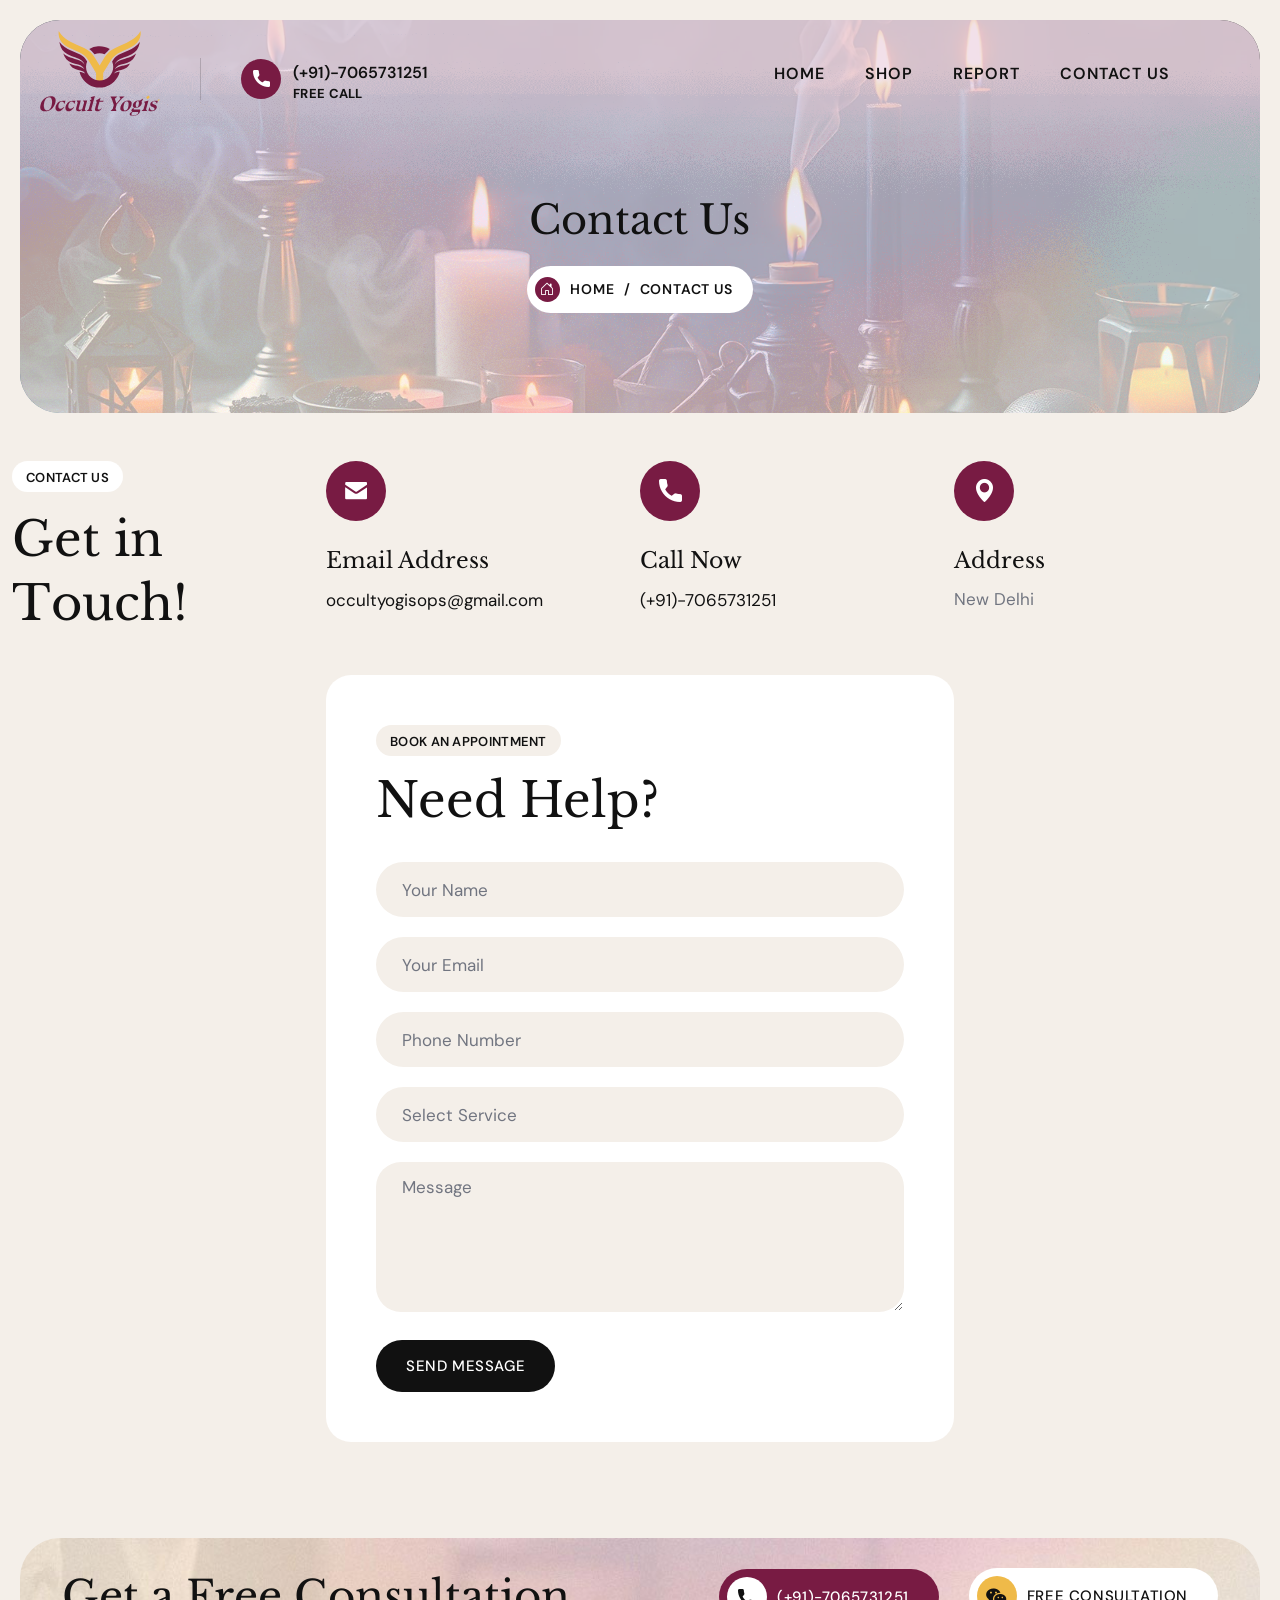
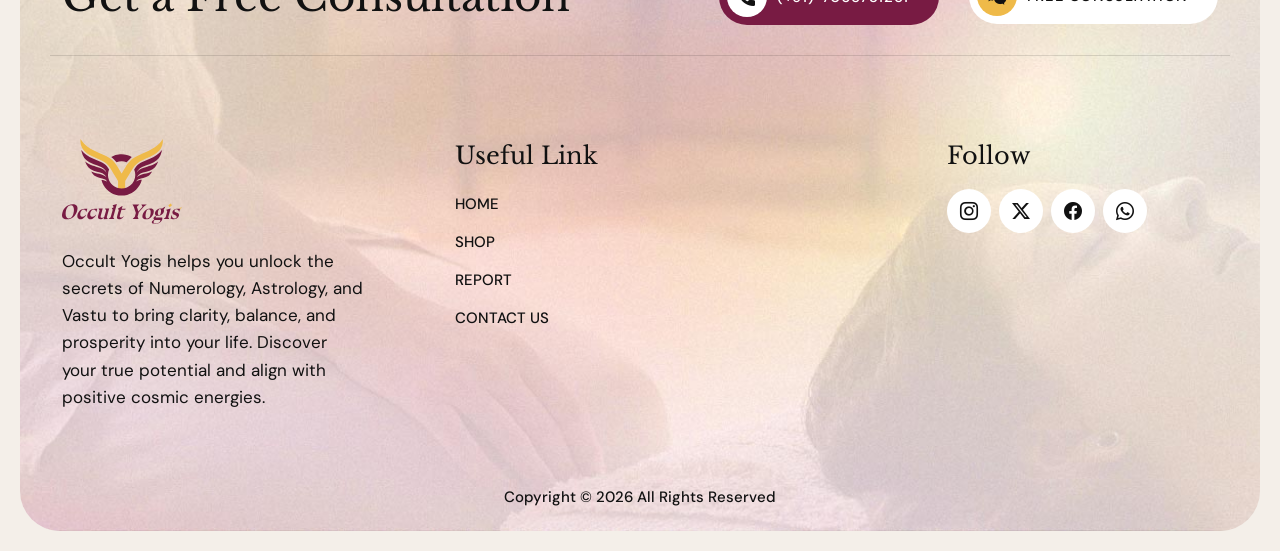
==== commit b6625fe5: "text fixes and info updated" ====
--- a/contact.html
+++ b/contact.html
@@ -259,7 +259,7 @@
               </a>
               <aside id="text-7" class="widget-odd widget-last widget-first widget-1 footer-widget widget widget_text">
                 <div class="textwidget">
-                  <p>Morbi porta dolor quis sem ultricies maximus. Nunc accumsan dui vel lobortis pulvinar. Duis convallis odio ut dignissim faucibus.</p>
+                  <p>Occult Yogis helps you unlock the secrets of Numerology, Astrology, and Vastu to bring clarity, balance, and prosperity into your life. Discover your true potential and align with positive cosmic energies.</p>
                 </div>
               </aside>
             </div>
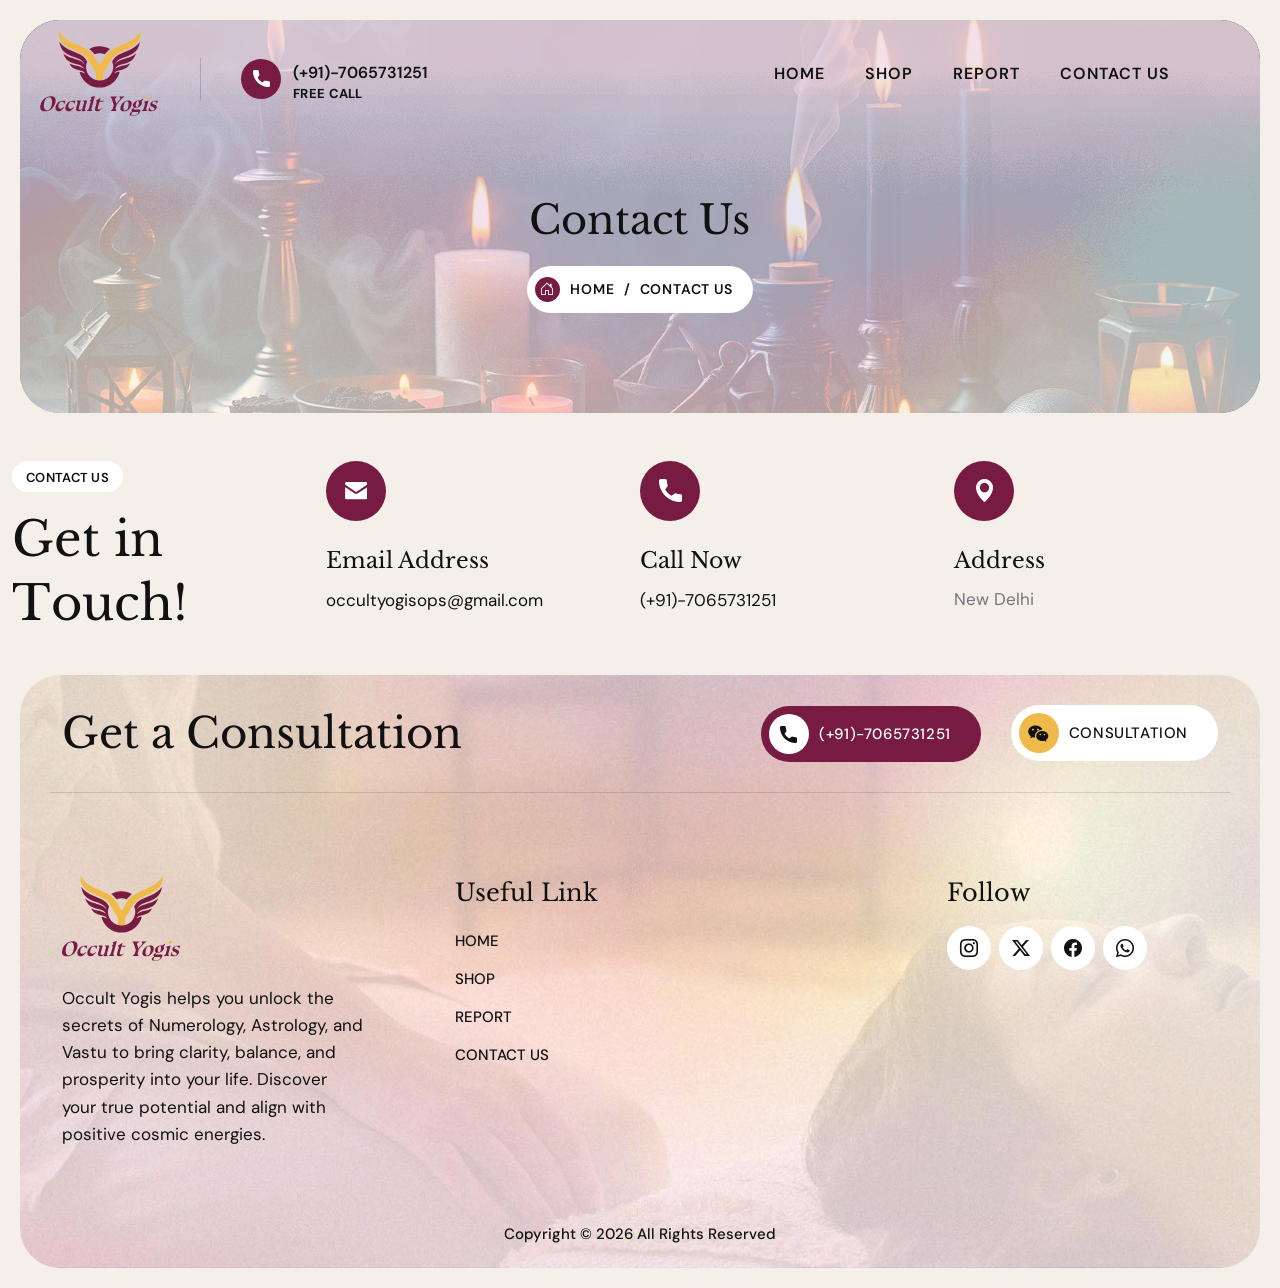
==== commit 15390f35: "changes which was asked form and free" ====
--- a/contact.html
+++ b/contact.html
@@ -168,65 +168,7 @@
                   </div>
                 </div>
               </section>
-              <section class="mb-5 pb-5 elementor-section elementor-top-section elementor-element elementor-element-b458566 elementor-section-boxed elementor-section-height-default elementor-section-height-default default" data-id="b458566" data-element_type="section" data-e-type="section">
-                <div class="elementor-container elementor-column-gap-no justify-content-center">
-                  <div class="elementor-column elementor-col-50 elementor-top-column elementor-element elementor-element-80cbee4" data-id="80cbee4" data-element_type="column" data-e-type="column">
-                    <div class="elementor-widget-wrap elementor-element-populated">
-                      <div class="elementor-element elementor-element-b14702c elementor-widget elementor-widget-shortcode" data-id="b14702c" data-element_type="widget" data-e-type="widget" data-widget_type="shortcode.default">
-                        <div class="elementor-widget-container">
-                          <div class="elementor-shortcode">
-                            <div class="wpcf7 no-js" id="wpcf7-f13877-p1808-o1" lang="en-US" dir="ltr" data-wpcf7-id="13877">
-                              <form action="#" method="post" class="wpcf7-form init" aria-label="Contact form" novalidate="novalidate" data-status="init">
-                                <div class="contact-us">
-                                  <div class="row">
-                                    <div class="col-md-12">
-                                      <div class="theme-title ht-split-text">
-                                        <h6>Book an Appointment</h6>
-                                        <h2>Need Help?</h2>
-                                      </div>
-                                    </div>
-                                    <div class="col-md-12">
-                                      <span class="wpcf7-form-control-wrap" data-name="your-name">
-                                        <input size="40" maxlength="400" class="wpcf7-form-control wpcf7-text wpcf7-validates-as-required" aria-required="true" aria-invalid="false" placeholder="Your Name" value="" type="text" name="your-name" />
-                                      </span>
-                                    </div>
-                                    <div class="col-md-12">
-                                      <span class="wpcf7-form-control-wrap" data-name="your-email">
-                                        <input size="40" maxlength="400" class="wpcf7-form-control wpcf7-email wpcf7-validates-as-required wpcf7-text wpcf7-validates-as-email" aria-required="true" aria-invalid="false" placeholder="Your Email" value="" type="email" name="your-email" />
-                                      </span>
-                                    </div>
-                                    <div class="col-md-12">
-                                      <span class="wpcf7-form-control-wrap" data-name="tel-893">
-                                        <input size="40" maxlength="400" class="wpcf7-form-control wpcf7-tel wpcf7-text wpcf7-validates-as-tel" aria-invalid="false" placeholder="Phone Number" value="" type="tel" name="tel-893" />
-                                      </span>
-                                    </div>
-                                    <div class="col-md-12">
-                                      <span class="wpcf7-form-control-wrap" data-name="your-select">
-                                        <select class="wpcf7-form-control wpcf7-select-control select-control wpcf7-validates-as-required" aria-required="true" aria-invalid="false" name="your-select">
-                                          <option value="Select Service">Select Service</option>
-                                          <option value="Report">Report</option>
-                                          <option value="Consulatioan">Consulatioan</option>
-                                          <option value="Meditation">Meditation</option>
-                                        </select>
-                                      </span>
-                                    </div>
-                                    <div class="col-md-12">
-                                      <span class="wpcf7-form-control-wrap" data-name="your-message">
-                                        <textarea cols="40" rows="10" maxlength="2000" class="wpcf7-form-control wpcf7-textarea" aria-invalid="false" placeholder="Message" name="your-message"></textarea>
-                                      </span>
-                                    </div>
-                                    <div class="col-md-12"><input class="wpcf7-form-control wpcf7-submit has-spinner" type="submit" value="Send Message"></div>
-                                  </div>
-                                </div>
-                              </form>
-                            </div>
-                          </div>
-                        </div>
-                      </div>
-                    </div>
-                  </div>
-                </div>
-              </section>
+             
             </div>
           </div>
         </div>
@@ -239,7 +181,7 @@
             <div class="col-md-6">
               <aside id="custom_html-31"
                 class="widget_text widget-odd widget-last widget-first widget-1 footer-top-title footer-widget widget widget_custom_html">
-                <div class="textwidget custom-html-widget">Get a Free Consultation</div>
+                <div class="textwidget custom-html-widget">Get a Consultation</div>
               </aside>
             </div>
             <div class="col-md-6">
@@ -247,7 +189,7 @@
                 class="widget_text widget-odd widget-last widget-first widget-1 footer-top-button text-end footer-widget widget widget_custom_html">
                 <div class="textwidget custom-html-widget">
                   <a href="tel:+917065731251" class="themeht-btn primary-btn"><i class="flaticon flaticon-call"></i> <span>(+91)-7065731251</span></a>
-                  <a href="contact-us/index.html" class="themeht-btn white-btn"><i class="bi bi-wechat"></i> <span>Free consultation</span></a>
+                  <a href="contact.html" class="themeht-btn white-btn"><i class="bi bi-wechat"></i> <span>Consultation</span></a>
                 </div>
               </aside>
             </div>
